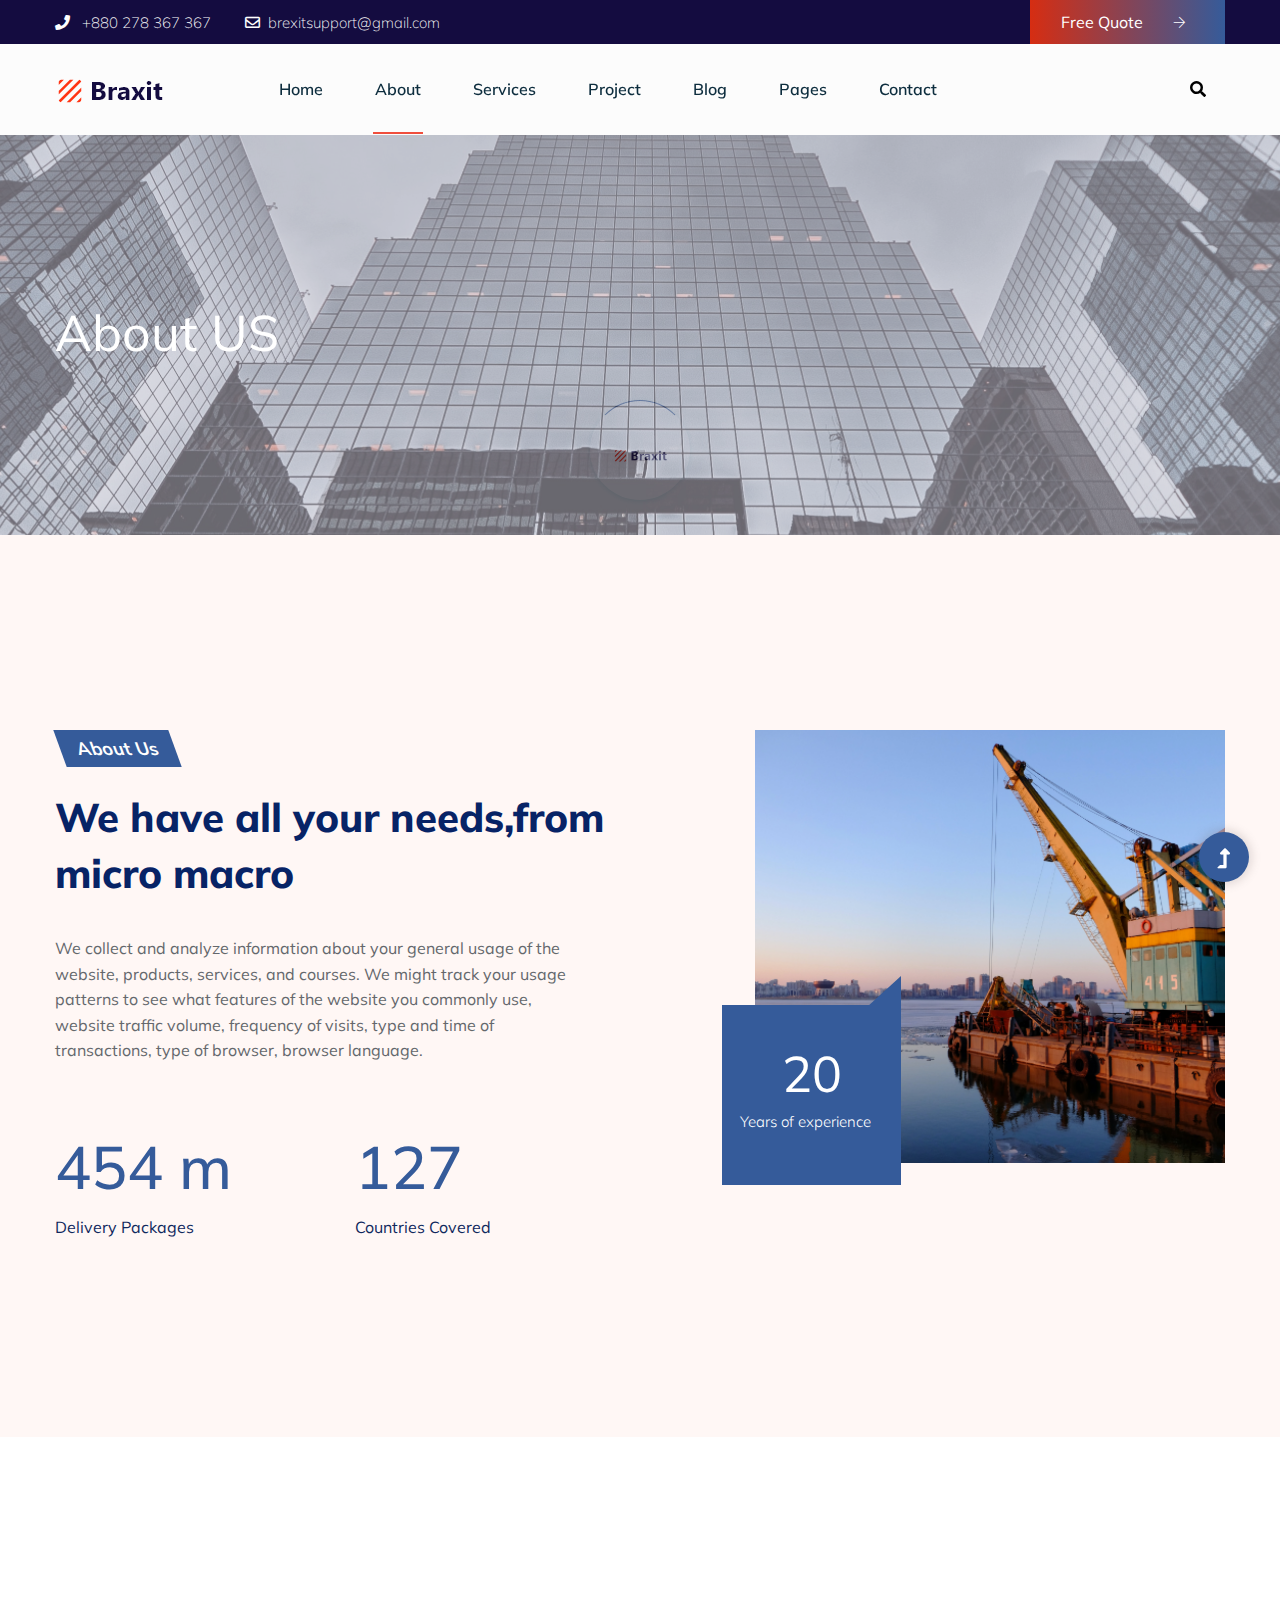
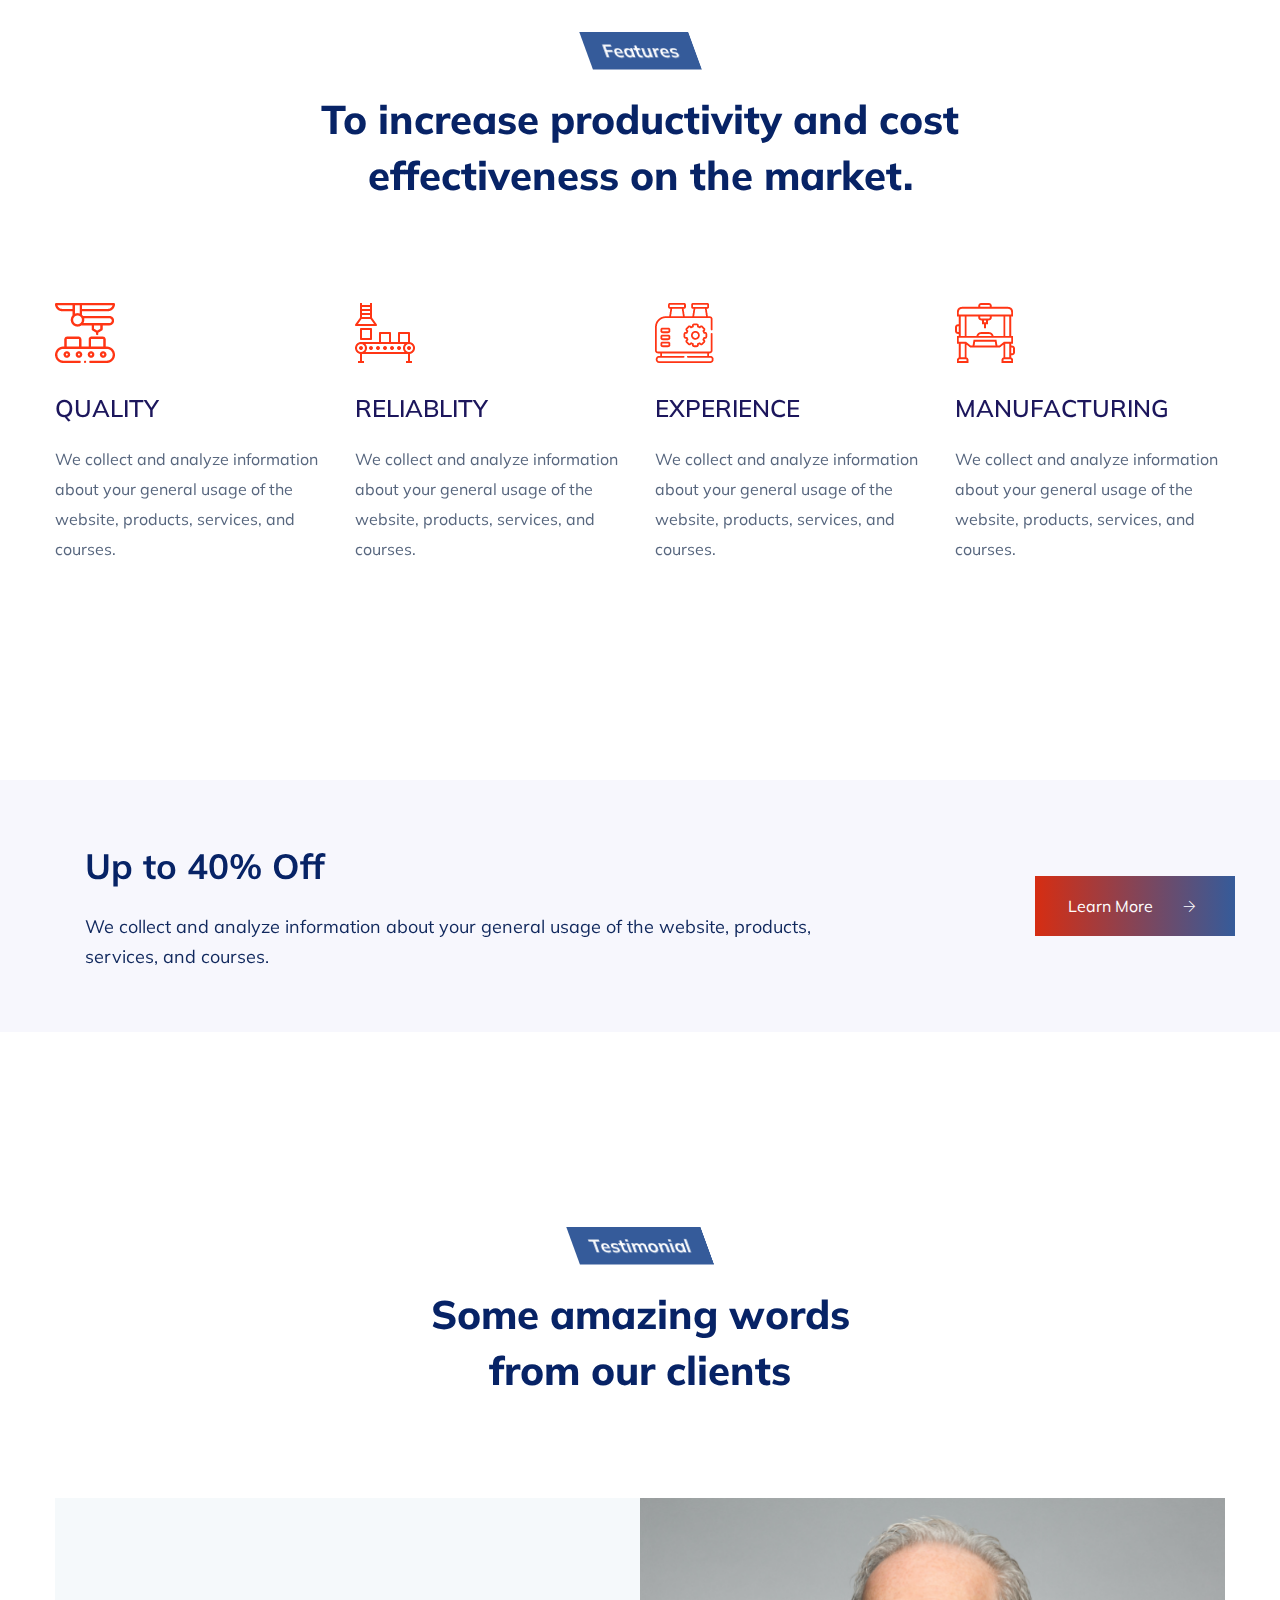
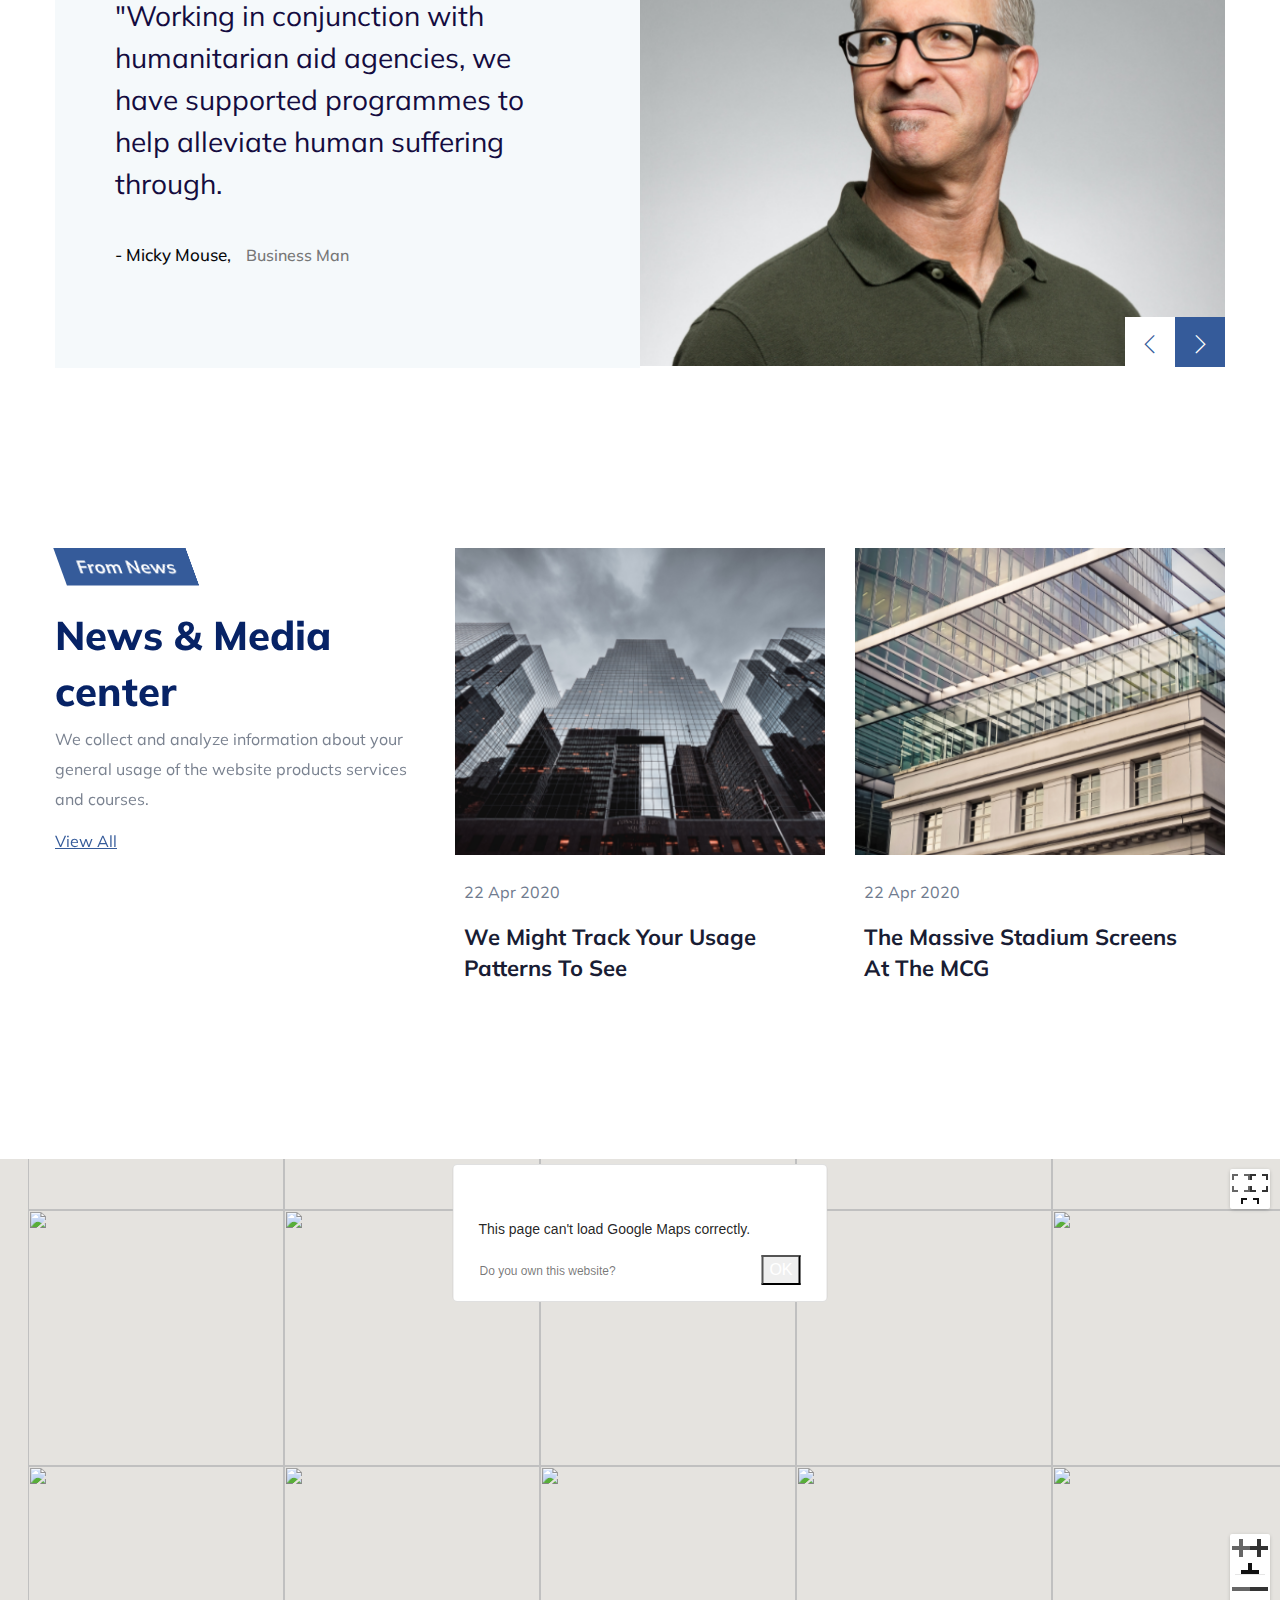
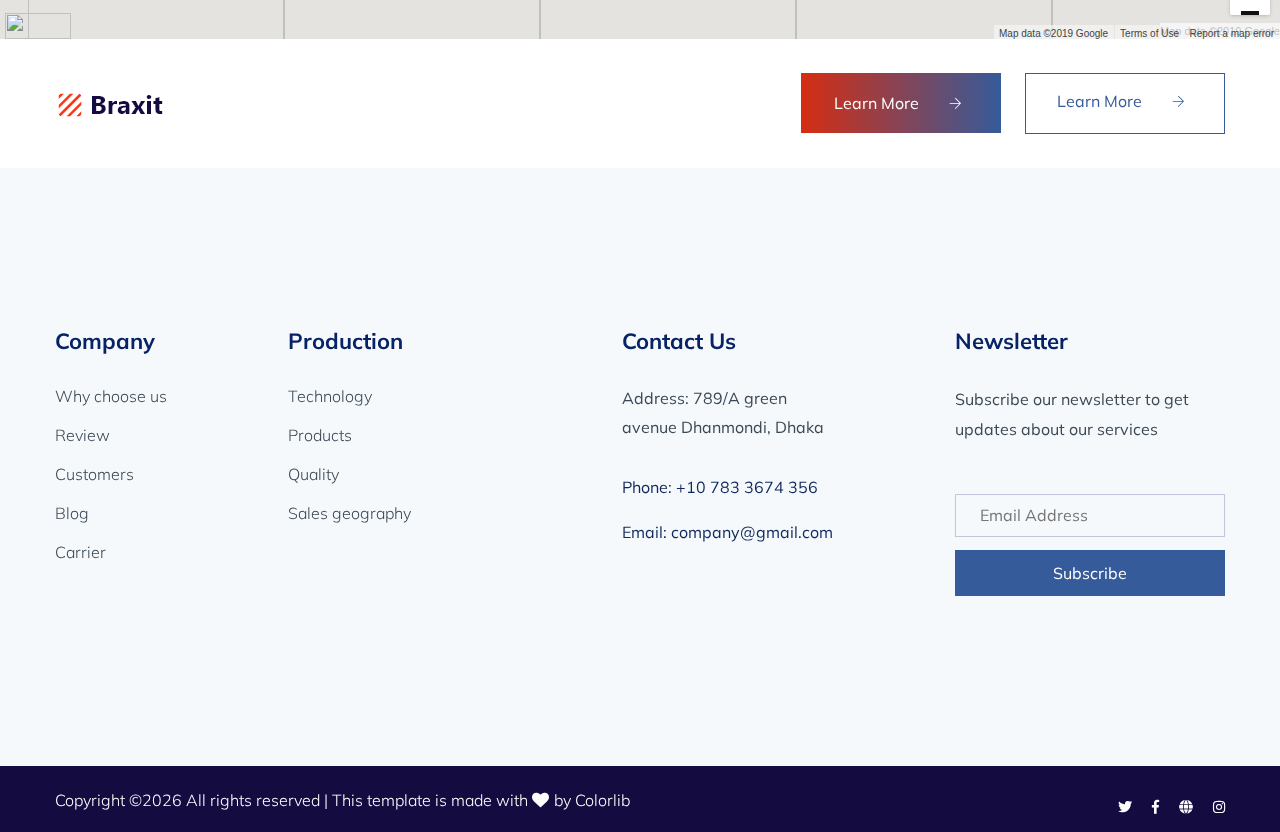
==== about.html @ 01787cfe "first commit" ====
<!doctype html>
<html class="no-js" lang="zxx">
<head>
    <meta charset="utf-8">
    <meta http-equiv="x-ua-compatible" content="ie=edge">
    <title>Industrial | Teamplate</title>
    <meta name="description" content="">
    <meta name="viewport" content="width=device-width, initial-scale=1">
    <link rel="manifest" href="site.webmanifest">
    <link rel="shortcut icon" type="image/x-icon" href="assets/img/favicon.ico">

	<!-- CSS here -->
	<link rel="stylesheet" href="assets/css/bootstrap.min.css">
	<link rel="stylesheet" href="assets/css/owl.carousel.min.css">
	<link rel="stylesheet" href="assets/css/slicknav.css">
    <link rel="stylesheet" href="assets/css/flaticon.css">
    <link rel="stylesheet" href="assets/css/progressbar_barfiller.css">
    <link rel="stylesheet" href="assets/css/gijgo.css">
    <link rel="stylesheet" href="assets/css/animate.min.css">
    <link rel="stylesheet" href="assets/css/animated-headline.css">
	<link rel="stylesheet" href="assets/css/magnific-popup.css">
	<link rel="stylesheet" href="assets/css/fontawesome-all.min.css">
	<link rel="stylesheet" href="assets/css/themify-icons.css">
	<link rel="stylesheet" href="assets/css/slick.css">
	<link rel="stylesheet" href="assets/css/nice-select.css">
	<link rel="stylesheet" href="assets/css/style.css">
</head>
<body>
    <!-- ? Preloader Start -->
    <div id="preloader-active">
        <div class="preloader d-flex align-items-center justify-content-center">
            <div class="preloader-inner position-relative">
                <div class="preloader-circle"></div>
                <div class="preloader-img pere-text">
                    <img src="assets/img/logo/loder.png" alt="">
                </div>
            </div>
        </div>
    </div>
    <!-- Preloader Start -->
    <header>
        <!-- Header Start -->
        <div class="header-area">
            <div class="main-header ">
                <div class="header-top d-none d-lg-block">
                    <div class="container">
                        <div class="col-xl-12">
                            <div class="row d-flex justify-content-between align-items-center">
                                <div class="header-info-left">
                                    <ul>     
                                        <li><i class="fas fa-phone"></i> +880 278 367 367</li>
                                        <li><i class="far fa-envelope"></i>brexitsupport@gmail.com</li>
                                    </ul>
                                </div>
                                <div class="header-info-right">
                                    <a href="#" class="btn">Free Quote <i class="ti-arrow-right"></i></a>
                                </div>
                            </div>
                        </div>
                    </div>
                </div>
                <div class="header-bottom  header-sticky">
                    <div class="container">
                        <div class="row align-items-center">
                            <!-- Logo -->
                            <div class="col-xl-2 col-lg-2">
                                <div class="logo">
                                    <a href="index.html"><img src="assets/img/logo/logo.png" alt=""></a>
                                </div>
                            </div>
                            <div class="col-xl-9 col-lg-8">
                                <div class="menu-wrapper  d-flex align-items-center">
                                    <!-- Main-menu -->
                                    <div class="main-menu d-none d-lg-block">
                                        <nav> 
                                            <ul id="navigation">                                                                                          
                                                <li><a href="index.html">Home</a></li>
                                                <li class="active"><a href="about.html">About</a></li>
                                                <li><a href="services.html">Services</a></li>
                                                <li><a href="project.html">Project</a></li>
                                                <li><a href="blog.html">Blog</a>
                                                    <ul class="submenu">
                                                        <li><a href="blog.html">Blog</a></li>
                                                        <li><a href="blog_details.html">Blog Details</a></li>
                                                        <li><a href="elements.html">Element</a></li>
                                                    </ul>
                                                </li>
                                                <li><a href="#">Pages</a>
                                                    <ul class="submenu">
                                                        <li><a href="project_details.html">Project Details</a></li>
                                                        <li><a href="services_details.html">Services Details</a></li>
                                                        <li><a href="elements.html">Element</a></li>
                                                    </ul>
                                                </li>
                                                <li><a href="contact.html">Contact</a></li>
                                            </ul>
                                        </nav>
                                    </div>
                                </div>
                            </div> 
                            <div class="col-xl-1 col-lg-2">
                                <!-- Search Box -->
                                <div class="search d-none d-lg-block">
                                    <ul>
                                        <li>
                                            <div class="nav-search search-switch">
                                                <span class="fas fa-search"></span>
                                            </div>
                                        </li>
                                    </ul>
                                </div>
                            </div>
                            <!-- Mobile Menu -->
                            <div class="col-12">
                                <div class="mobile_menu d-block d-lg-none"></div>
                            </div>
                        </div>
                    </div>
                </div>
            </div>
        </div>
        <!-- Header End -->
    </header>
    <main>
        <!--? Hero Start -->
        <div class="slider-area2 section-bg2" data-background="assets/img/hero/hero2.png">
            <div class="slider-height2 d-flex align-items-center">
                <div class="container">
                    <div class="row">
                        <div class="col-xl-12">
                            <div class="hero-cap hero-cap2">
                                <h2>About US</h2>
                            </div>
                        </div>
                    </div>
                </div>
            </div>
        </div>
        <!-- Hero End -->
        <!--? About 1 Start-->
        <section class="about-low-area section-padding30">
            <div class="container">
                <div class="row justify-content-between">
                    <div class="col-xl-6 col-lg-6 col-md-10">
                        <div class="about-caption mb-50">
                            <!-- Section Tittle -->
                            <div class="section-tittle mb-35">
                                <span class="element">About Us</span>
                                <h2>We have all your needs,from micro macro</h2>
                            </div>
                            <p>We collect and analyze information about your general usage of the website, products, services, and courses. We might track your usage patterns to see what features of the website you commonly use, website traffic volume, frequency of visits, type and time of transactions, type of browser, browser language.</p>
                        </div>
                        <div class="row">
                            <div class="col-xl-6 col-lg-6 col-md-6 col-sm-6">
                                <div class="experience">
                                    <span>454 m</span>
                                    <p>Delivery Packages</p>
                                </div>
                            </div>
                            <div class="col-xl-6 col-lg-6 col-md-6 col-sm-6">
                                <div class="experience">
                                    <span>127</span>
                                    <p>Countries Covered</p>
                                </div>
                            </div>
                        </div>
                    </div>
                    <div class="col-xl-5 col-lg-6 col-md-9 offset-md-1 offset-sm-1">
                        <div class="about-right-cap">
                            <div class="about-right-img">
                                <img src="assets/img/gallery/about1.png" alt="">
                            </div>
                            <div class="img-cap">
                                <span>20</span>
                                <p>Years of experience</p>
                            </div>
                        </div>
                    </div>
                </div>
            </div>
        </section>
        <!-- About  End-->
        <!--? Categories Area Start -->
        <div class="categories-area section-padding30">
            <div class="container">
                <div class="row justify-content-center">
                    <div class="col-xl-7 col-lg-8 col-md-10 col-sm-12">
                        <div class="section-tittle text-center mb-100">
                            <span class="element">Features</span>
                            <h2>To increase productivity and cost effectiveness on the market.</h2>
                        </div>
                    </div>
                </div>
                <div class="row">
                    <div class="col-lg-3 col-md-6 col-sm-6">
                        <div class="single-cat">
                            <div class="cat-icon">
                                <img src="assets/img/gallery/icon1.png" alt="">
                            </div>
                            <div class="cat-cap">
                                <h5><a href="services.html">Quality</a></h5>
                                <p>We collect and analyze information about your general usage of the website, products, services, and courses.</p>
                            </div>
                        </div>
                    </div>
                    <div class="col-lg-3 col-md-6 col-sm-6">
                        <div class="single-cat">
                            <div class="cat-icon">
                                <img src="assets/img/gallery/icon2.png" alt="">
                            </div>
                            <div class="cat-cap">
                                <h5><a href="services.html">Reliablity</a></h5>
                                <p>We collect and analyze information about your general usage of the website, products, services, and courses.</p>
                            </div>
                        </div>
                    </div>
                    <div class="col-lg-3 col-md-6 col-sm-6">
                        <div class="single-cat">
                            <div class="cat-icon">
                                <img src="assets/img/gallery/icon3.png" alt="">
                            </div>
                            <div class="cat-cap">
                                <h5><a href="services.html">Experience</a></h5>
                                <p>We collect and analyze information about your general usage of the website, products, services, and courses.</p>
                            </div>
                        </div>
                    </div>
                    <div class="col-lg-3 col-md-6 col-sm-6">
                        <div class="single-cat">
                            <div class="cat-icon">
                                <img src="assets/img/gallery/icon4.png" alt="">
                            </div>
                            <div class="cat-cap">
                                <h5><a href="services.html">Manufacturing</a></h5>
                                <p>We collect and analyze information about your general usage of the website, products, services, and courses.</p>
                            </div>
                        </div>
                    </div>
                </div>
            </div>
        </div>
        <!-- cat End -->
        <!-- Want To work -->
        <section class="wantToWork-area gray-bg ">
            <div class="container">
                <div class="wants-wrapper w-padding2">
                    <div class="row align-items-center justify-content-between">
                        <div class="col-xl-8 col-lg-9 col-md-8">
                            <div class="wantToWork-caption wantToWork-caption2">
                                <h2>Up to 40% Off</h2>
                                <p>We collect and analyze information about your general usage of the website, products, services, and courses.</p>
                            </div>
                        </div>
                        <div class="col-xl-2 col-lg-3 col-md-4">
                            <a href="#" class="btn w-btn wantToWork-btn">Learn More <i class="ti-arrow-right"></i></a>
                        </div>
                    </div>
                </div>
            </div>
        </section>
        <!-- Want To work End -->
        <!-- Contact form Start -->
        <div class="contact-form testimonial-area section-padding30">
            <div class="container">
                <!-- Section Tittle -->
                <div class="row justify-content-center">
                    <div class="col-xl-5 col-lg-6 col-md-8 col-sm-10">
                        <div class="section-tittle text-center mb-100">
                            <span class="element">Testimonial</span>
                            <h2>Some amazing words from our clients</h2>
                        </div>
                    </div>
                </div>
                <div class="row no-gutters">
                    <div class="col-lg-6 col-md-12">
                        <!-- Testimonial Start -->
                        <div class="h1-testimonial-active">
                            <!-- Single Testimonial -->
                            <div class="single-testimonial">
                                <div class="testimonial-caption">
                                    <p>"Working in conjunction with humanitarian aid agencies, we have supported programmes to help alleviate human suffering through.</p>
                                    <div class="rattiong-caption">
                                        <span>- Micky Mouse,<span>Business Man</span> </span>
                                    </div>
                                </div>
                            </div>
                            <!-- Single Testimonial -->
                            <div class="single-testimonial">
                                <div class="testimonial-caption">
                                    <p>"Working in conjunction with humanitarian aid agencies, we have supported programmes to help alleviate human suffering through.</p>
                                    <div class="rattiong-caption">
                                        <span>- Micky Mouse,<span>Business Man</span> </span>
                                    </div>
                                </div>
                            </div>
                        </div>
                    </div>
                    <div class="col-lg-6 col-md-12">
                        <!-- slider -->
                        <div class="single-man-slider">
                            <div class="man-slider-active">
                                <div class="single-mam-img">
                                    <img src="assets/img/gallery/man1.png" alt="">
                                </div>
                                <div class="single-mam-img">
                                    <img src="assets/img/gallery/man1.png" alt="">
                                </div>
                                <div class="single-mam-img">
                                    <img src="assets/img/gallery/man1.png" alt="">
                                </div>
                                <div class="single-mam-img">
                                    <img src="assets/img/gallery/man1.png" alt="">
                                </div>
                            </div>
                        </div>
                    </div>
                </div>
            </div>
        </div>
        <!-- Contact form End -->
        <!--? Blog Area Start -->
        <section class="home-blog-area pb-bottom">
            <div class="container">
                <div class="row">
                    <div class="col-lg-4 col-md-6">
                        <div class="section-tittle mb-100">
                            <span class="element">From News</span>
                            <h2>News & Media center</h2>
                            <p>We collect and analyze information about your general usage of the website products services and courses.</p>
                            <a href="#" class="all-btn">View All</a>
                        </div>
                    </div>
                    <div class="col-lg-4 col-md-6">
                        <div class="home-blog-single mb-30">
                            <div class="blog-img-cap">
                                <div class="blog-img">
                                    <img src="assets/img/gallery/home-blog1.png" alt="">
                                </div>
                                <div class="blog-cap">
                                    <p>22 Apr 2020</p>
                                    <h3><a href="blog_details.html">We might track your usage patterns to see</a></h3>
                                </div>
                            </div>
                        </div>
                    </div>
                    <div class="col-lg-4 col-md-6">
                        <div class="home-blog-single mb-30">
                            <div class="blog-img-cap">
                                <div class="blog-img">
                                    <img src="assets/img/gallery/home-blog2.png" alt="">
                                </div>
                                <div class="blog-cap">
                                    <p>22 Apr 2020</p>
                                    <h3><a href="blog_details.html">The massive stadium screens at the MCG</a></h3>
                                </div>
                            </div>
                        </div>
                    </div>
                </div>
            </div>
        </section>
        <!-- Blog Area End -->
        <!--?  Map Area start  -->
        <section class="Map-area">
            <div class="d-none d-sm-block">
                <div id="map" style="height: 480px; position: relative; overflow: hidden;"><div style="height: 100%; width: 100%; position: absolute; top: 0px; left: 0px; background-color: rgb(229, 227, 223);"><div class="gm-style" style="position: absolute; z-index: 0; left: 0px; top: 0px; height: 100%; width: 100%; padding: 0px; border-width: 0px; margin: 0px;"><div tabindex="0" style="position: absolute; z-index: 0; left: 0px; top: 0px; height: 100%; width: 100%; padding: 0px; border-width: 0px; margin: 0px; cursor: url(&quot;https://maps.gstatic.com/mapfiles/openhand_8_8.cur&quot;), default; touch-action: pan-x pan-y;"><div style="z-index: 1; position: absolute; left: 50%; top: 50%; width: 100%; transform: translate(0px, 0px);"><div style="position: absolute; left: 0px; top: 0px; z-index: 100; width: 100%;"><div style="position: absolute; left: 0px; top: 0px; z-index: 0;"><div style="position: absolute; z-index: 991; transform: matrix(1, 0, 0, 1, -100, -189);"><div style="position: absolute; left: 0px; top: 0px; width: 256px; height: 256px;"><div style="width: 256px; height: 256px;"></div></div><div style="position: absolute; left: -256px; top: 0px; width: 256px; height: 256px;"><div style="width: 256px; height: 256px;"></div></div><div style="position: absolute; left: -256px; top: -256px; width: 256px; height: 256px;"><div style="width: 256px; height: 256px;"></div></div><div style="position: absolute; left: 0px; top: -256px; width: 256px; height: 256px;"><div style="width: 256px; height: 256px;"></div></div><div style="position: absolute; left: 256px; top: -256px; width: 256px; height: 256px;"><div style="width: 256px; height: 256px;"></div></div><div style="position: absolute; left: 256px; top: 0px; width: 256px; height: 256px;"><div style="width: 256px; height: 256px;"></div></div><div style="position: absolute; left: 256px; top: 256px; width: 256px; height: 256px;"><div style="width: 256px; height: 256px;"></div></div><div style="position: absolute; left: 0px; top: 256px; width: 256px; height: 256px;"><div style="width: 256px; height: 256px;"></div></div><div style="position: absolute; left: -256px; top: 256px; width: 256px; height: 256px;"><div style="width: 256px; height: 256px;"></div></div><div style="position: absolute; left: -512px; top: 256px; width: 256px; height: 256px;"><div style="width: 256px; height: 256px;"></div></div><div style="position: absolute; left: -512px; top: 0px; width: 256px; height: 256px;"><div style="width: 256px; height: 256px;"></div></div><div style="position: absolute; left: -512px; top: -256px; width: 256px; height: 256px;"><div style="width: 256px; height: 256px;"></div></div><div style="position: absolute; left: 512px; top: -256px; width: 256px; height: 256px;"><div style="width: 256px; height: 256px;"></div></div><div style="position: absolute; left: 512px; top: 0px; width: 256px; height: 256px;"><div style="width: 256px; height: 256px;"></div></div><div style="position: absolute; left: 512px; top: 256px; width: 256px; height: 256px;"><div style="width: 256px; height: 256px;"></div></div></div></div></div><div style="position: absolute; left: 0px; top: 0px; z-index: 101; width: 100%;"></div><div style="position: absolute; left: 0px; top: 0px; z-index: 102; width: 100%;"></div><div style="position: absolute; left: 0px; top: 0px; z-index: 103; width: 100%;"><div style="position: absolute; left: 0px; top: 0px; z-index: -1;"><div style="position: absolute; z-index: 991; transform: matrix(1, 0, 0, 1, -100, -189);"><div style="width: 256px; height: 256px; overflow: hidden; position: absolute; left: 0px; top: 0px;"></div><div style="width: 256px; height: 256px; overflow: hidden; position: absolute; left: -256px; top: 0px;"></div><div style="width: 256px; height: 256px; overflow: hidden; position: absolute; left: -256px; top: -256px;"></div><div style="width: 256px; height: 256px; overflow: hidden; position: absolute; left: 0px; top: -256px;"></div><div style="width: 256px; height: 256px; overflow: hidden; position: absolute; left: 256px; top: -256px;"></div><div style="width: 256px; height: 256px; overflow: hidden; position: absolute; left: 256px; top: 0px;"></div><div style="width: 256px; height: 256px; overflow: hidden; position: absolute; left: 256px; top: 256px;"></div><div style="width: 256px; height: 256px; overflow: hidden; position: absolute; left: 0px; top: 256px;"></div><div style="width: 256px; height: 256px; overflow: hidden; position: absolute; left: -256px; top: 256px;"></div><div style="width: 256px; height: 256px; overflow: hidden; position: absolute; left: -512px; top: 256px;"></div><div style="width: 256px; height: 256px; overflow: hidden; position: absolute; left: -512px; top: 0px;"></div><div style="width: 256px; height: 256px; overflow: hidden; position: absolute; left: -512px; top: -256px;"></div><div style="width: 256px; height: 256px; overflow: hidden; position: absolute; left: 512px; top: -256px;"></div><div style="width: 256px; height: 256px; overflow: hidden; position: absolute; left: 512px; top: 0px;"></div><div style="width: 256px; height: 256px; overflow: hidden; position: absolute; left: 512px; top: 256px;"></div></div></div></div><div style="position: absolute; left: 0px; top: 0px; z-index: 0;"><div style="position: absolute; z-index: 991; transform: matrix(1, 0, 0, 1, -100, -189);"><div style="position: absolute; left: 0px; top: 0px; width: 256px; height: 256px; transition: opacity 200ms linear 0s;"><img draggable="false" alt="" role="presentation" src="https://maps.googleapis.com/maps/vt?pb=!1m5!1m4!1i9!2i470!3i302!4i256!2m3!1e0!2sm!3i476185792!2m3!1e2!6m1!3e5!3m14!2sen-US!3sUS!5e18!12m1!1e68!12m3!1e37!2m1!1ssmartmaps!12m4!1e26!2m2!1sstyles!2zcC5zOi02MHxwLmw6LTYw!4e0&amp;key=AIzaSyDpfS1oRGreGSBU5HHjMmQ3o5NLw7VdJ6I&amp;token=70038" style="width: 256px; height: 256px; user-select: none; border: 0px; padding: 0px; margin: 0px; max-width: none;"></div><div style="position: absolute; left: 256px; top: 0px; width: 256px; height: 256px; transition: opacity 200ms linear 0s;"><img draggable="false" alt="" role="presentation" src="https://maps.googleapis.com/maps/vt?pb=!1m5!1m4!1i9!2i471!3i302!4i256!2m3!1e0!2sm!3i476185840!2m3!1e2!6m1!3e5!3m14!2sen-US!3sUS!5e18!12m1!1e68!12m3!1e37!2m1!1ssmartmaps!12m4!1e26!2m2!1sstyles!2zcC5zOi02MHxwLmw6LTYw!4e0&amp;key=AIzaSyDpfS1oRGreGSBU5HHjMmQ3o5NLw7VdJ6I&amp;token=84496" style="width: 256px; height: 256px; user-select: none; border: 0px; padding: 0px; margin: 0px; max-width: none;"></div><div style="position: absolute; left: 256px; top: 256px; width: 256px; height: 256px; transition: opacity 200ms linear 0s;"><img draggable="false" alt="" role="presentation" src="https://maps.googleapis.com/maps/vt?pb=!1m5!1m4!1i9!2i471!3i303!4i256!2m3!1e0!2sm!3i476185840!2m3!1e2!6m1!3e5!3m14!2sen-US!3sUS!5e18!12m1!1e68!12m3!1e37!2m1!1ssmartmaps!12m4!1e26!2m2!1sstyles!2zcC5zOi02MHxwLmw6LTYw!4e0&amp;key=AIzaSyDpfS1oRGreGSBU5HHjMmQ3o5NLw7VdJ6I&amp;token=107953" style="width: 256px; height: 256px; user-select: none; border: 0px; padding: 0px; margin: 0px; max-width: none;"></div><div style="position: absolute; left: 0px; top: 256px; width: 256px; height: 256px; transition: opacity 200ms linear 0s;"><img draggable="false" alt="" role="presentation" src="https://maps.googleapis.com/maps/vt?pb=!1m5!1m4!1i9!2i470!3i303!4i256!2m3!1e0!2sm!3i476185792!2m3!1e2!6m1!3e5!3m14!2sen-US!3sUS!5e18!12m1!1e68!12m3!1e37!2m1!1ssmartmaps!12m4!1e26!2m2!1sstyles!2zcC5zOi02MHxwLmw6LTYw!4e0&amp;key=AIzaSyDpfS1oRGreGSBU5HHjMmQ3o5NLw7VdJ6I&amp;token=93495" style="width: 256px; height: 256px; user-select: none; border: 0px; padding: 0px; margin: 0px; max-width: none;"></div><div style="position: absolute; left: -256px; top: 256px; width: 256px; height: 256px; transition: opacity 200ms linear 0s;"><img draggable="false" alt="" role="presentation" src="https://maps.googleapis.com/maps/vt?pb=!1m5!1m4!1i9!2i469!3i303!4i256!2m3!1e0!2sm!3i476185792!2m3!1e2!6m1!3e5!3m14!2sen-US!3sUS!5e18!12m1!1e68!12m3!1e37!2m1!1ssmartmaps!12m4!1e26!2m2!1sstyles!2zcC5zOi02MHxwLmw6LTYw!4e0&amp;key=AIzaSyDpfS1oRGreGSBU5HHjMmQ3o5NLw7VdJ6I&amp;token=85128" style="width: 256px; height: 256px; user-select: none; border: 0px; padding: 0px; margin: 0px; max-width: none;"></div><div style="position: absolute; left: -512px; top: 256px; width: 256px; height: 256px; transition: opacity 200ms linear 0s;"><img draggable="false" alt="" role="presentation" src="https://maps.googleapis.com/maps/vt?pb=!1m5!1m4!1i9!2i468!3i303!4i256!2m3!1e0!2sm!3i476185504!2m3!1e2!6m1!3e5!3m14!2sen-US!3sUS!5e18!12m1!1e68!12m3!1e37!2m1!1ssmartmaps!12m4!1e26!2m2!1sstyles!2zcC5zOi02MHxwLmw6LTYw!4e0&amp;key=AIzaSyDpfS1oRGreGSBU5HHjMmQ3o5NLw7VdJ6I&amp;token=46831" style="width: 256px; height: 256px; user-select: none; border: 0px; padding: 0px; margin: 0px; max-width: none;"></div><div style="position: absolute; left: -512px; top: 0px; width: 256px; height: 256px; transition: opacity 200ms linear 0s;"><img draggable="false" alt="" role="presentation" src="https://maps.googleapis.com/maps/vt?pb=!1m5!1m4!1i9!2i468!3i302!4i256!2m3!1e0!2sm!3i476184952!2m3!1e2!6m1!3e5!3m14!2sen-US!3sUS!5e18!12m1!1e68!12m3!1e37!2m1!1ssmartmaps!12m4!1e26!2m2!1sstyles!2zcC5zOi02MHxwLmw6LTYw!4e0&amp;key=AIzaSyDpfS1oRGreGSBU5HHjMmQ3o5NLw7VdJ6I&amp;token=10814" style="width: 256px; height: 256px; user-select: none; border: 0px; padding: 0px; margin: 0px; max-width: none;"></div><div style="position: absolute; left: -512px; top: -256px; width: 256px; height: 256px; transition: opacity 200ms linear 0s;"><img draggable="false" alt="" role="presentation" src="https://maps.googleapis.com/maps/vt?pb=!1m5!1m4!1i9!2i468!3i301!4i256!2m3!1e0!2sm!3i476184952!2m3!1e2!6m1!3e5!3m14!2sen-US!3sUS!5e18!12m1!1e68!12m3!1e37!2m1!1ssmartmaps!12m4!1e26!2m2!1sstyles!2zcC5zOi02MHxwLmw6LTYw!4e0&amp;key=AIzaSyDpfS1oRGreGSBU5HHjMmQ3o5NLw7VdJ6I&amp;token=118428" style="width: 256px; height: 256px; user-select: none; border: 0px; padding: 0px; margin: 0px; max-width: none;"></div><div style="position: absolute; left: 512px; top: -256px; width: 256px; height: 256px; transition: opacity 200ms linear 0s;"><img draggable="false" alt="" role="presentation" src="https://maps.googleapis.com/maps/vt?pb=!1m5!1m4!1i9!2i472!3i301!4i256!2m3!1e0!2sm!3i476185636!2m3!1e2!6m1!3e5!3m14!2sen-US!3sUS!5e18!12m1!1e68!12m3!1e37!2m1!1ssmartmaps!12m4!1e26!2m2!1sstyles!2zcC5zOi02MHxwLmw6LTYw!4e0&amp;key=AIzaSyDpfS1oRGreGSBU5HHjMmQ3o5NLw7VdJ6I&amp;token=43995" style="width: 256px; height: 256px; user-select: none; border: 0px; padding: 0px; margin: 0px; max-width: none;"></div><div style="position: absolute; left: 512px; top: 0px; width: 256px; height: 256px; transition: opacity 200ms linear 0s;"><img draggable="false" alt="" role="presentation" src="https://maps.googleapis.com/maps/vt?pb=!1m5!1m4!1i9!2i472!3i302!4i256!2m3!1e0!2sm!3i476185840!2m3!1e2!6m1!3e5!3m14!2sen-US!3sUS!5e18!12m1!1e68!12m3!1e37!2m1!1ssmartmaps!12m4!1e26!2m2!1sstyles!2zcC5zOi02MHxwLmw6LTYw!4e0&amp;key=AIzaSyDpfS1oRGreGSBU5HHjMmQ3o5NLw7VdJ6I&amp;token=905" style="width: 256px; height: 256px; user-select: none; border: 0px; padding: 0px; margin: 0px; max-width: none;"></div><div style="position: absolute; left: 512px; top: 256px; width: 256px; height: 256px; transition: opacity 200ms linear 0s;"><img draggable="false" alt="" role="presentation" src="https://maps.googleapis.com/maps/vt?pb=!1m5!1m4!1i9!2i472!3i303!4i256!2m3!1e0!2sm!3i476185840!2m3!1e2!6m1!3e5!3m14!2sen-US!3sUS!5e18!12m1!1e68!12m3!1e37!2m1!1ssmartmaps!12m4!1e26!2m2!1sstyles!2zcC5zOi02MHxwLmw6LTYw!4e0&amp;key=AIzaSyDpfS1oRGreGSBU5HHjMmQ3o5NLw7VdJ6I&amp;token=24362" style="width: 256px; height: 256px; user-select: none; border: 0px; padding: 0px; margin: 0px; max-width: none;"></div><div style="position: absolute; left: -256px; top: 0px; width: 256px; height: 256px; transition: opacity 200ms linear 0s;"><img draggable="false" alt="" role="presentation" src="https://maps.googleapis.com/maps/vt?pb=!1m5!1m4!1i9!2i469!3i302!4i256!2m3!1e0!2sm!3i476185792!2m3!1e2!6m1!3e5!3m14!2sen-US!3sUS!5e18!12m1!1e68!12m3!1e37!2m1!1ssmartmaps!12m4!1e26!2m2!1sstyles!2zcC5zOi02MHxwLmw6LTYw!4e0&amp;key=AIzaSyDpfS1oRGreGSBU5HHjMmQ3o5NLw7VdJ6I&amp;token=61671" style="width: 256px; height: 256px; user-select: none; border: 0px; padding: 0px; margin: 0px; max-width: none;"></div><div style="position: absolute; left: -256px; top: -256px; width: 256px; height: 256px; transition: opacity 200ms linear 0s;"><img draggable="false" alt="" role="presentation" src="https://maps.googleapis.com/maps/vt?pb=!1m5!1m4!1i9!2i469!3i301!4i256!2m3!1e0!2sm!3i476185792!2m3!1e2!6m1!3e5!3m14!2sen-US!3sUS!5e18!12m1!1e68!12m3!1e37!2m1!1ssmartmaps!12m4!1e26!2m2!1sstyles!2zcC5zOi02MHxwLmw6LTYw!4e0&amp;key=AIzaSyDpfS1oRGreGSBU5HHjMmQ3o5NLw7VdJ6I&amp;token=38214" style="width: 256px; height: 256px; user-select: none; border: 0px; padding: 0px; margin: 0px; max-width: none;"></div><div style="position: absolute; left: 0px; top: -256px; width: 256px; height: 256px; transition: opacity 200ms linear 0s;"><img draggable="false" alt="" role="presentation" src="https://maps.googleapis.com/maps/vt?pb=!1m5!1m4!1i9!2i470!3i301!4i256!2m3!1e0!2sm!3i476185792!2m3!1e2!6m1!3e5!3m14!2sen-US!3sUS!5e18!12m1!1e68!12m3!1e37!2m1!1ssmartmaps!12m4!1e26!2m2!1sstyles!2zcC5zOi02MHxwLmw6LTYw!4e0&amp;key=AIzaSyDpfS1oRGreGSBU5HHjMmQ3o5NLw7VdJ6I&amp;token=46581" style="width: 256px; height: 256px; user-select: none; border: 0px; padding: 0px; margin: 0px; max-width: none;"></div><div style="position: absolute; left: 256px; top: -256px; width: 256px; height: 256px; transition: opacity 200ms linear 0s;"><img draggable="false" alt="" role="presentation" src="https://maps.googleapis.com/maps/vt?pb=!1m5!1m4!1i9!2i471!3i301!4i256!2m3!1e0!2sm!3i476185792!2m3!1e2!6m1!3e5!3m14!2sen-US!3sUS!5e18!12m1!1e68!12m3!1e37!2m1!1ssmartmaps!12m4!1e26!2m2!1sstyles!2zcC5zOi02MHxwLmw6LTYw!4e0&amp;key=AIzaSyDpfS1oRGreGSBU5HHjMmQ3o5NLw7VdJ6I&amp;token=94061" style="width: 256px; height: 256px; user-select: none; border: 0px; padding: 0px; margin: 0px; max-width: none;"></div></div></div></div><div class="gm-style-pbc" style="z-index: 2; position: absolute; height: 100%; width: 100%; padding: 0px; border-width: 0px; margin: 0px; left: 0px; top: 0px; opacity: 0;"><p class="gm-style-pbt"></p></div><div style="z-index: 3; position: absolute; height: 100%; width: 100%; padding: 0px; border-width: 0px; margin: 0px; left: 0px; top: 0px; touch-action: pan-x pan-y;"><div style="z-index: 4; position: absolute; left: 50%; top: 50%; width: 100%; transform: translate(0px, 0px);"><div style="position: absolute; left: 0px; top: 0px; z-index: 104; width: 100%;"></div><div style="position: absolute; left: 0px; top: 0px; z-index: 105; width: 100%;"></div><div style="position: absolute; left: 0px; top: 0px; z-index: 106; width: 100%;"></div><div style="position: absolute; left: 0px; top: 0px; z-index: 107; width: 100%;"></div></div></div></div><iframe aria-hidden="true" frameborder="0" style="z-index: -1; position: absolute; width: 100%; height: 100%; top: 0px; left: 0px; border: none;" src="about:blank"></iframe><div style="margin-left: 5px; margin-right: 5px; z-index: 1000000; position: absolute; left: 0px; bottom: 0px;"><a target="_blank" rel="noopener" href="https://maps.google.com/maps?ll=-31.197,150.744&amp;z=9&amp;t=m&amp;hl=en-US&amp;gl=US&amp;mapclient=apiv3" title="Open this area in Google Maps (opens a new window)" style="position: static; overflow: visible; float: none; display: inline;"><div style="width: 66px; height: 26px; cursor: pointer;"><img alt="" src="https://maps.gstatic.com/mapfiles/api-3/images/google_white5.png" draggable="false" style="position: absolute; left: 0px; top: 0px; width: 66px; height: 26px; user-select: none; border: 0px; padding: 0px; margin: 0px;"></div></a></div><div style="background-color: white; padding: 15px 21px; border: 1px solid rgb(171, 171, 171); font-family: Roboto, Arial, sans-serif; color: rgb(34, 34, 34); box-sizing: border-box; box-shadow: rgba(0, 0, 0, 0.2) 0px 4px 16px; z-index: 10000002; display: none; width: 300px; height: 180px; position: absolute; left: 315px; top: 150px;"><div style="padding: 0px 0px 10px; font-size: 16px; box-sizing: border-box;">Map Data</div><div style="font-size: 13px;">Map data ©2019 Google</div><button draggable="false" title="Close" aria-label="Close" type="button" class="gm-ui-hover-effect" style="background: none; display: block; border: 0px; margin: 0px; padding: 0px; position: absolute; cursor: pointer; user-select: none; top: 0px; right: 0px; width: 37px; height: 37px;"><img src="data:image/svg+xml,%3Csvg%20xmlns%3D%22http%3A%2F%2Fwww.w3.org%2F2000%2Fsvg%22%20width%3D%2224px%22%20height%3D%2224px%22%20viewBox%3D%220%200%2024%2024%22%20fill%3D%22%23000000%22%3E%0A%20%20%20%20%3Cpath%20d%3D%22M19%206.41L17.59%205%2012%2010.59%206.41%205%205%206.41%2010.59%2012%205%2017.59%206.41%2019%2012%2013.41%2017.59%2019%2019%2017.59%2013.41%2012z%22%2F%3E%0A%20%20%20%20%3Cpath%20d%3D%22M0%200h24v24H0z%22%20fill%3D%22none%22%2F%3E%0A%3C%2Fsvg%3E%0A" style="pointer-events: none; display: block; width: 13px; height: 13px; margin: 12px;"></button></div><div class="gmnoprint" style="z-index: 1000001; position: absolute; right: 166px; bottom: 0px; width: 121px;"><div draggable="false" class="gm-style-cc" style="user-select: none; height: 14px; line-height: 14px;"><div style="opacity: 0.7; width: 100%; height: 100%; position: absolute;"><div style="width: 1px;"></div><div style="background-color: rgb(245, 245, 245); width: auto; height: 100%; margin-left: 1px;"></div></div><div style="position: relative; padding-right: 6px; padding-left: 6px; box-sizing: border-box; font-family: Roboto, Arial, sans-serif; font-size: 10px; color: rgb(68, 68, 68); white-space: nowrap; direction: ltr; text-align: right; vertical-align: middle; display: inline-block;"><a style="text-decoration: none; cursor: pointer; display: none;">Map Data</a><span>Map data ©2019 Google</span></div></div></div><div class="gmnoscreen" style="position: absolute; right: 0px; bottom: 0px;"><div style="font-family: Roboto, Arial, sans-serif; font-size: 11px; color: rgb(68, 68, 68); direction: ltr; text-align: right; background-color: rgb(245, 245, 245);">Map data ©2019 Google</div></div><div class="gmnoprint gm-style-cc" draggable="false" style="z-index: 1000001; user-select: none; height: 14px; line-height: 14px; position: absolute; right: 95px; bottom: 0px;"><div style="opacity: 0.7; width: 100%; height: 100%; position: absolute;"><div style="width: 1px;"></div><div style="background-color: rgb(245, 245, 245); width: auto; height: 100%; margin-left: 1px;"></div></div><div style="position: relative; padding-right: 6px; padding-left: 6px; box-sizing: border-box; font-family: Roboto, Arial, sans-serif; font-size: 10px; color: rgb(68, 68, 68); white-space: nowrap; direction: ltr; text-align: right; vertical-align: middle; display: inline-block;"><a href="https://www.google.com/intl/en-US_US/help/terms_maps.html" target="_blank" rel="noopener" style="text-decoration: none; cursor: pointer; color: rgb(68, 68, 68);">Terms of Use</a></div></div><button draggable="false" title="Toggle fullscreen view" aria-label="Toggle fullscreen view" type="button" class="gm-control-active gm-fullscreen-control" style="background: none rgb(255, 255, 255); border: 0px; margin: 10px; padding: 0px; position: absolute; cursor: pointer; user-select: none; border-radius: 2px; height: 40px; width: 40px; box-shadow: rgba(0, 0, 0, 0.3) 0px 1px 4px -1px; overflow: hidden; top: 0px; right: 0px;"><img src="data:image/svg+xml,%3Csvg%20xmlns%3D%22http%3A%2F%2Fwww.w3.org%2F2000%2Fsvg%22%20width%3D%2218%22%20height%3D%2218%22%20viewBox%3D%220%20018%2018%22%3E%0A%20%20%3Cpath%20fill%3D%22%23666%22%20d%3D%22M0%2C0v2v4h2V2h4V0H2H0z%20M16%2C0h-4v2h4v4h2V2V0H16z%20M16%2C16h-4v2h4h2v-2v-4h-2V16z%20M2%2C12H0v4v2h2h4v-2H2V12z%22%2F%3E%0A%3C%2Fsvg%3E%0A" style="height: 18px; width: 18px;"><img src="data:image/svg+xml,%3Csvg%20xmlns%3D%22http%3A%2F%2Fwww.w3.org%2F2000%2Fsvg%22%20width%3D%2218%22%20height%3D%2218%22%20viewBox%3D%220%200%2018%2018%22%3E%0A%20%20%3Cpath%20fill%3D%22%23333%22%20d%3D%22M0%2C0v2v4h2V2h4V0H2H0z%20M16%2C0h-4v2h4v4h2V2V0H16z%20M16%2C16h-4v2h4h2v-2v-4h-2V16z%20M2%2C12H0v4v2h2h4v-2H2V12z%22%2F%3E%0A%3C%2Fsvg%3E%0A" style="height: 18px; width: 18px;"><img src="data:image/svg+xml,%3Csvg%20xmlns%3D%22http%3A%2F%2Fwww.w3.org%2F2000%2Fsvg%22%20width%3D%2218%22%20height%3D%2218%22%20viewBox%3D%220%200%2018%2018%22%3E%0A%20%20%3Cpath%20fill%3D%22%23111%22%20d%3D%22M0%2C0v2v4h2V2h4V0H2H0z%20M16%2C0h-4v2h4v4h2V2V0H16z%20M16%2C16h-4v2h4h2v-2v-4h-2V16z%20M2%2C12H0v4v2h2h4v-2H2V12z%22%2F%3E%0A%3C%2Fsvg%3E%0A" style="height: 18px; width: 18px;"></button><div draggable="false" class="gm-style-cc" style="user-select: none; height: 14px; line-height: 14px; position: absolute; right: 0px; bottom: 0px;"><div style="opacity: 0.7; width: 100%; height: 100%; position: absolute;"><div style="width: 1px;"></div><div style="background-color: rgb(245, 245, 245); width: auto; height: 100%; margin-left: 1px;"></div></div><div style="position: relative; padding-right: 6px; padding-left: 6px; box-sizing: border-box; font-family: Roboto, Arial, sans-serif; font-size: 10px; color: rgb(68, 68, 68); white-space: nowrap; direction: ltr; text-align: right; vertical-align: middle; display: inline-block;"><a target="_blank" rel="noopener" title="Report errors in the road map or imagery to Google" href="https://www.google.com/maps/@-31.197,150.744,9z/data=!10m1!1e1!12b1?source=apiv3&amp;rapsrc=apiv3" style="font-family: Roboto, Arial, sans-serif; font-size: 10px; color: rgb(68, 68, 68); text-decoration: none; position: relative;">Report a map error</a></div></div><div class="gmnoprint gm-bundled-control gm-bundled-control-on-bottom" draggable="false" controlwidth="40" controlheight="81" style="margin: 10px; user-select: none; position: absolute; bottom: 95px; right: 40px;"><div class="gmnoprint" controlwidth="40" controlheight="81" style="position: absolute; left: 0px; top: 0px;"><div draggable="false" style="user-select: none; box-shadow: rgba(0, 0, 0, 0.3) 0px 1px 4px -1px; border-radius: 2px; cursor: pointer; background-color: rgb(255, 255, 255); width: 40px; height: 81px;"><button draggable="false" title="Zoom in" aria-label="Zoom in" type="button" class="gm-control-active" style="background: none; display: block; border: 0px; margin: 0px; padding: 0px; position: relative; cursor: pointer; user-select: none; overflow: hidden; width: 40px; height: 40px; top: 0px; left: 0px;"><img src="data:image/svg+xml,%3Csvg%20xmlns%3D%22http%3A%2F%2Fwww.w3.org%2F2000%2Fsvg%22%20width%3D%2218%22%20height%3D%2218%22%20viewBox%3D%220%200%2018%2018%22%3E%0A%20%20%3Cpolygon%20fill%3D%22%23666%22%20points%3D%2218%2C7%2011%2C7%2011%2C0%207%2C0%207%2C7%200%2C7%200%2C11%207%2C11%207%2C18%2011%2C18%2011%2C11%2018%2C11%22%2F%3E%0A%3C%2Fsvg%3E%0A" style="height: 18px; width: 18px;"><img src="data:image/svg+xml,%3Csvg%20xmlns%3D%22http%3A%2F%2Fwww.w3.org%2F2000%2Fsvg%22%20width%3D%2218%22%20height%3D%2218%22%20viewBox%3D%220%200%2018%2018%22%3E%0A%20%20%3Cpolygon%20fill%3D%22%23333%22%20points%3D%2218%2C7%2011%2C7%2011%2C0%207%2C0%207%2C7%200%2C7%200%2C11%207%2C11%207%2C18%2011%2C18%2011%2C11%2018%2C11%22%2F%3E%0A%3C%2Fsvg%3E%0A" style="height: 18px; width: 18px;"><img src="data:image/svg+xml,%3Csvg%20xmlns%3D%22http%3A%2F%2Fwww.w3.org%2F2000%2Fsvg%22%20width%3D%2218%22%20height%3D%2218%22%20viewBox%3D%220%200%2018%2018%22%3E%0A%20%20%3Cpolygon%20fill%3D%22%23111%22%20points%3D%2218%2C7%2011%2C7%2011%2C0%207%2C0%207%2C7%200%2C7%200%2C11%207%2C11%207%2C18%2011%2C18%2011%2C11%2018%2C11%22%2F%3E%0A%3C%2Fsvg%3E%0A" style="height: 18px; width: 18px;"></button><div style="position: relative; overflow: hidden; width: 30px; height: 1px; margin: 0px 5px; background-color: rgb(230, 230, 230); top: 0px;"></div><button draggable="false" title="Zoom out" aria-label="Zoom out" type="button" class="gm-control-active" style="background: none; display: block; border: 0px; margin: 0px; padding: 0px; position: relative; cursor: pointer; user-select: none; overflow: hidden; width: 40px; height: 40px; top: 0px; left: 0px;"><img src="data:image/svg+xml,%3Csvg%20xmlns%3D%22http%3A%2F%2Fwww.w3.org%2F2000%2Fsvg%22%20width%3D%2218%22%20height%3D%2218%22%20viewBox%3D%220%200%2018%2018%22%3E%0A%20%20%3Cpath%20fill%3D%22%23666%22%20d%3D%22M0%2C7h18v4H0V7z%22%2F%3E%0A%3C%2Fsvg%3E%0A" style="height: 18px; width: 18px;"><img src="data:image/svg+xml,%3Csvg%20xmlns%3D%22http%3A%2F%2Fwww.w3.org%2F2000%2Fsvg%22%20width%3D%2218%22%20height%3D%2218%22%20viewBox%3D%220%200%2018%2018%22%3E%0A%20%20%3Cpath%20fill%3D%22%23333%22%20d%3D%22M0%2C7h18v4H0V7z%22%2F%3E%0A%3C%2Fsvg%3E%0A" style="height: 18px; width: 18px;"><img src="data:image/svg+xml,%3Csvg%20xmlns%3D%22http%3A%2F%2Fwww.w3.org%2F2000%2Fsvg%22%20width%3D%2218%22%20height%3D%2218%22%20viewBox%3D%220%200%2018%2018%22%3E%0A%20%20%3Cpath%20fill%3D%22%23111%22%20d%3D%22M0%2C7h18v4H0V7z%22%2F%3E%0A%3C%2Fsvg%3E%0A" style="height: 18px; width: 18px;"></button></div></div><div class="gmnoprint" controlwidth="40" controlheight="40" style="display: none; position: absolute;"><div style="width: 40px; height: 40px;"><button draggable="false" title="Rotate map 90 degrees" aria-label="Rotate map 90 degrees" type="button" class="gm-control-active" style="background: none rgb(255, 255, 255); display: none; border: 0px; margin: 0px 0px 32px; padding: 0px; position: relative; cursor: pointer; user-select: none; width: 40px; height: 40px; top: 0px; left: 0px; overflow: hidden; box-shadow: rgba(0, 0, 0, 0.3) 0px 1px 4px -1px; border-radius: 2px;"><img src="data:image/svg+xml,%3Csvg%20xmlns%3D%22http%3A%2F%2Fwww.w3.org%2F2000%2Fsvg%22%20width%3D%2224%22%20height%3D%2222%22%20viewBox%3D%220%200%2024%2022%22%3E%0A%20%20%3Cpath%20fill%3D%22%23666%22%20fill-rule%3D%22evenodd%22%20d%3D%22M20%2010c0-5.52-4.48-10-10-10s-10%204.48-10%2010v5h5v-5c0-2.76%202.24-5%205-5s5%202.24%205%205v5h-4l6.5%207%206.5-7h-4v-5z%22%20clip-rule%3D%22evenodd%22%2F%3E%0A%3C%2Fsvg%3E%0A" style="height: 18px; width: 18px;"><img src="data:image/svg+xml,%3Csvg%20xmlns%3D%22http%3A%2F%2Fwww.w3.org%2F2000%2Fsvg%22%20width%3D%2224%22%20height%3D%2222%22%20viewBox%3D%220%200%2024%2022%22%3E%0A%20%20%3Cpath%20fill%3D%22%23333%22%20fill-rule%3D%22evenodd%22%20d%3D%22M20%2010c0-5.52-4.48-10-10-10s-10%204.48-10%2010v5h5v-5c0-2.76%202.24-5%205-5s5%202.24%205%205v5h-4l6.5%207%206.5-7h-4v-5z%22%20clip-rule%3D%22evenodd%22%2F%3E%0A%3C%2Fsvg%3E%0A" style="height: 18px; width: 18px;"><img src="data:image/svg+xml,%3Csvg%20xmlns%3D%22http%3A%2F%2Fwww.w3.org%2F2000%2Fsvg%22%20width%3D%2224%22%20height%3D%2222%22%20viewBox%3D%220%200%2024%2022%22%3E%0A%20%20%3Cpath%20fill%3D%22%23111%22%20fill-rule%3D%22evenodd%22%20d%3D%22M20%2010c0-5.52-4.48-10-10-10s-10%204.48-10%2010v5h5v-5c0-2.76%202.24-5%205-5s5%202.24%205%205v5h-4l6.5%207%206.5-7h-4v-5z%22%20clip-rule%3D%22evenodd%22%2F%3E%0A%3C%2Fsvg%3E%0A" style="height: 18px; width: 18px;"></button><button draggable="false" title="Tilt map" aria-label="Tilt map" type="button" class="gm-tilt gm-control-active" style="background: none rgb(255, 255, 255); display: block; border: 0px; margin: 0px; padding: 0px; position: relative; cursor: pointer; user-select: none; width: 40px; height: 40px; top: 0px; left: 0px; overflow: hidden; box-shadow: rgba(0, 0, 0, 0.3) 0px 1px 4px -1px; border-radius: 2px;"><img src="data:image/svg+xml,%3Csvg%20xmlns%3D%22http%3A%2F%2Fwww.w3.org%2F2000%2Fsvg%22%20width%3D%2218px%22%20height%3D%2216px%22%20viewBox%3D%220%200%2018%2016%22%3E%0A%20%20%3Cpath%20fill%3D%22%23666%22%20d%3D%22M0%2C16h8V9H0V16z%20M10%2C16h8V9h-8V16z%20M0%2C7h8V0H0V7z%20M10%2C0v7h8V0H10z%22%2F%3E%0A%3C%2Fsvg%3E%0A" style="width: 18px;"><img src="data:image/svg+xml,%3Csvg%20xmlns%3D%22http%3A%2F%2Fwww.w3.org%2F2000%2Fsvg%22%20width%3D%2218px%22%20height%3D%2216px%22%20viewBox%3D%220%200%2018%2016%22%3E%0A%20%20%3Cpath%20fill%3D%22%23333%22%20d%3D%22M0%2C16h8V9H0V16z%20M10%2C16h8V9h-8V16z%20M0%2C7h8V0H0V7z%20M10%2C0v7h8V0H10z%22%2F%3E%0A%3C%2Fsvg%3E%0A" style="width: 18px;"><img src="data:image/svg+xml,%3Csvg%20xmlns%3D%22http%3A%2F%2Fwww.w3.org%2F2000%2Fsvg%22%20width%3D%2218px%22%20height%3D%2216px%22%20viewBox%3D%220%200%2018%2016%22%3E%0A%20%20%3Cpath%20fill%3D%22%23111%22%20d%3D%22M0%2C16h8V9H0V16z%20M10%2C16h8V9h-8V16z%20M0%2C7h8V0H0V7z%20M10%2C0v7h8V0H10z%22%2F%3E%0A%3C%2Fsvg%3E%0A" style="width: 18px;"></button></div></div></div></div></div><div style="background-color: white; font-weight: 500; font-family: Roboto, sans-serif; padding: 15px 25px; box-sizing: border-box; top: 5px; border: 1px solid rgba(0, 0, 0, 0.12); border-radius: 5px; left: 50%; max-width: 375px; position: absolute; transform: translateX(-50%); width: calc(100% - 10px); z-index: 1;"><div><img alt="" src="https://maps.gstatic.com/mapfiles/api-3/images/google_gray.svg" draggable="false" style="padding: 0px; margin: 0px; border: 0px; height: 17px; vertical-align: middle; width: 52px; user-select: none;"></div><div style="line-height: 20px; margin: 15px 0px;"><span style="color: rgba(0, 0, 0, 0.87); font-size: 14px;">This page can't load Google Maps correctly.</span></div><table style="width: 100%;"><tr><td style="line-height: 16px; vertical-align: middle;"><a href="https://developers.google.com/maps/documentation/javascript/error-messages?utm_source=maps_js&amp;utm_medium=degraded&amp;utm_campaign=billing#api-key-and-billing-errors" target="_blank" rel="noopener" style="color: rgba(0, 0, 0, 0.54); font-size: 12px;">Do you own this website?</a></td><td style="text-align: right;"><button class="dismissButton">OK</button></td></tr></table></div></div>
                <script>
                    function initMap() {
                        var uluru = {
                            lat: -25.363,
                            lng: 131.044
                        };
                        var grayStyles = [{
                                featureType: "all",
                                stylers: [{
                                        saturation: -90
                                    },
                                    {
                                        lightness: 50
                                    }
                                ]
                            },
                            {
                                elementType: 'labels.text.fill',
                                stylers: [{
                                    color: '#ccdee9'
                                }]
                            }
                        ];
                        var map = new google.maps.Map(document.getElementById('map'), {
                            center: {
                                lat: -31.197,
                                lng: 150.744
                            },
                            zoom: 9,
                            styles: grayStyles,
                            scrollwheel: false
                        });
                    }
                </script>
                <script src="https://maps.googleapis.com/maps/api/js?key=AIzaSyDpfS1oRGreGSBU5HHjMmQ3o5NLw7VdJ6I&amp;callback=initMap">
                </script>
            </div>
        </section>
        <!-- Map Area End -->
        <!-- Want To work 2-->
        <section class="wantToWork-area">
            <div class="container">
                <div class="wants-wrapper w-padding3">
                    <div class="row align-items-center justify-content-between">
                        <div class="col-xl-3 col-lg-3 col-md-3">
                            <div class="wantToWork-caption wantToWork-caption2">
                                <div class="logo">
                                    <img src="assets/img/logo/logo.png" alt="">
                                </div>
                            </div>
                        </div>
                        <div class="col-xl-8 col-lg-8 col-md-8">
                            <div class="double-btn f-right ">
                                <a href="#" class="btn w-btn wantToWork-btn mr-20">Learn More <i class="ti-arrow-right"></i></a>
                                <a href="#" class="btn2 w-btn wantToWork-btn">Learn More <i class="ti-arrow-right"></i></a>
                            </div>
                        </div>
                    </div>
                </div>
            </div>
        </section>
        <!-- Want To work End 2-->
    </main>
    <footer>
        <!-- Footer Start-->
        <div class="footer-area footer-padding">
            <div class="container">
                <div class="row d-flex justify-content-between">
                    <div class="col-xl-2 col-lg-2 col-md-4 col-sm-5">
                        <div class="single-footer-caption mb-50">
                            <div class="footer-tittle">
                                <h4>Company</h4>
                                <ul>
                                    <li><a href="#">Why choose us</a></li>
                                    <li><a href="#"> Review</a></li>
                                    <li><a href="#">Customers</a></li>
                                    <li><a href="#">Blog</a></li>
                                    <li><a href="#">Carrier</a></li>
                                </ul>
                            </div>
                        </div>
                    </div>
                    <div class="col-xl-3 col-lg-3 col-md-4 col-sm-7">
                        <div class="single-footer-caption mb-50">
                            <div class="footer-tittle">
                                <h4>Production</h4>
                                <ul>
                                    <li><a href="#">Technology</a></li>
                                    <li><a href="#">Products</a></li>
                                    <li><a href="#">Quality</a></li>
                                    <li><a href="#">Sales geography</a></li>
                                </ul>
                            </div>
                        </div>
                    </div>
                    <div class="col-xl-3 col-lg-4 col-md-5 col-sm-8">
                        <div class="single-footer-caption mb-50">
                            <div class="footer-tittle">
                                <h4>Contact Us</h4>
                                <div class="footer-pera">
                                    <p class="info1">Address: 789/A green avenue Dhanmondi, Dhaka</p>
                                </div>
                            </div>
                            <div class="footer-number">
                                <p>Phone: +10 783 3674 356</p>
                                <p>Email: company@gmail.com</p>
                            </div>
                        </div>
                    </div>
                    <div class="col-xl-3 col-lg-3 col-md-4 col-sm-5">
                        <div class="single-footer-caption mb-50">
                            <div class="footer-tittle mb-50">
                                <h4>Newsletter</h4>
                                <p>Subscribe our newsletter to get updates about our services</p>
                            </div>
                            <!-- Form -->
                            <div class="footer-form">
                                <div id="mc_embed_signup">
                                    <form target="_blank" action="https://spondonit.us12.list-manage.com/subscribe/post?u=1462626880ade1ac87bd9c93a&amp;id=92a4423d01" method="get" class="subscribe_form relative mail_part" novalidate="true">
                                        <input type="email" name="EMAIL" id="newsletter-form-email" placeholder=" Email Address " class="placeholder hide-on-focus" onfocus="this.placeholder = ''" onblur="this.placeholder = 'Your email address'">
                                        <div class="form-icon">
                                            <button type="submit" name="submit" id="newsletter-submit" class="email_icon newsletter-submit button-contactForm">
                                                Subscribe
                                            </button>
                                        </div>
                                        <div class="mt-10 info"></div>
                                    </form>
                                </div>
                            </div>
                        </div>
                    </div>
                </div>
            </div>
        </div>
        <!-- footer-bottom area -->
        <div class="footer-bottom-area">
            <div class="container">
                <div class="footer-border">
                    <div class="row d-flex justify-content-between align-items-center">
                        <div class="col-xl-9 col-lg-8">
                            <div class="footer-copy-right">
                                <p><!-- Link back to Colorlib can't be removed. Template is licensed under CC BY 3.0. -->
  Copyright &copy;<script>document.write(new Date().getFullYear());</script> All rights reserved | This template is made with <i class="fa fa-heart" aria-hidden="true"></i> by <a href="https://colorlib.com" target="_blank">Colorlib</a>
  <!-- Link back to Colorlib can't be removed. Template is licensed under CC BY 3.0. --></p>
                            </div>
                        </div>
                        <div class="col-xl-3 col-lg-4">
                            <!-- Footer Social -->
                            <div class="footer-social f-right">
                                <a href="#"><i class="fab fa-twitter"></i></a>
                                <a href="https://bit.ly/sai4ull"><i class="fab fa-facebook-f"></i></a>
                                <a href="#"><i class="fas fa-globe"></i></a>
                                <a href="#"><i class="fab fa-instagram"></i></a>
                            </div>
                        </div>
                    </div>
                </div>
            </div>
        </div>
        <!-- Footer End-->
    </footer>
    <!--? Search model Begin -->
    <div class="search-model-box">
        <div class="h-100 d-flex align-items-center justify-content-center">
            <div class="search-close-btn">+</div>
            <form class="search-model-form">
                <input type="text" id="search-input" placeholder="Searching key.....">
            </form>
        </div>
    </div>
    <!-- Scroll Up -->
    <div id="back-top" >
        <a title="Go to Top" href="#"> <i class="fas fa-level-up-alt"></i></a>
    </div>

    <!-- JS here -->

    <script src="./assets/js/vendor/modernizr-3.5.0.min.js"></script>
    <!-- Jquery, Popper, Bootstrap -->
    <script src="./assets/js/vendor/jquery-1.12.4.min.js"></script>
    <script src="./assets/js/popper.min.js"></script>
    <script src="./assets/js/bootstrap.min.js"></script>
    <!-- Jquery Mobile Menu -->
    <script src="./assets/js/jquery.slicknav.min.js"></script>

    <!-- Jquery Slick , Owl-Carousel Plugins -->
    <script src="./assets/js/owl.carousel.min.js"></script>
    <script src="./assets/js/slick.min.js"></script>
    <!-- One Page, Animated-HeadLin -->
    <script src="./assets/js/wow.min.js"></script>
    <script src="./assets/js/animated.headline.js"></script>
    <script src="./assets/js/jquery.magnific-popup.js"></script>

    <!-- Date Picker -->
    <script src="./assets/js/gijgo.min.js"></script>
    <!-- Nice-select, sticky -->
    <script src="./assets/js/jquery.nice-select.min.js"></script>
    <script src="./assets/js/jquery.sticky.js"></script>
    <!-- Progress -->
    <script src="./assets/js/jquery.barfiller.js"></script>
    
    <!-- counter , waypoint,Hover Direction -->
    <script src="./assets/js/jquery.counterup.min.js"></script>
    <script src="./assets/js/waypoints.min.js"></script>
    <script src="./assets/js/jquery.countdown.min.js"></script>
    <script src="./assets/js/hover-direction-snake.min.js"></script>

    <!-- contact js -->
    <script src="./assets/js/contact.js"></script>
    <script src="./assets/js/jquery.form.js"></script>
    <script src="./assets/js/jquery.validate.min.js"></script>
    <script src="./assets/js/mail-script.js"></script>
    <script src="./assets/js/jquery.ajaxchimp.min.js"></script>
    
    <!-- Jquery Plugins, main Jquery -->	
    <script src="./assets/js/plugins.js"></script>
    <script src="./assets/js/main.js"></script>


    
</body>
</html>
---- assets/css/flaticon.css ----
/*
  	Flaticon icon font: Flaticon
  	Creation date: 03/06/2020 12:20
  	*/

@font-face {
  font-family: "Flaticon";
  src: url("../fonts/Flaticon.eot");
  src: url("../fonts/Flaticon.eot?#iefix") format("embedded-opentype"),
       url("../fonts/Flaticon.woff2") format("woff2"),
       url("../fonts/Flaticon.woff") format("woff"),
       url("../fonts/Flaticon.ttf") format("truetype"),
       url("../fonts/Flaticon.svg#Flaticon") format("svg");
  font-weight: normal;
  font-style: normal;
}

@media screen and (-webkit-min-device-pixel-ratio:0) {
  @font-face {
    font-family: "Flaticon";
    src: url("../fonts/Flaticon.svg#Flaticon") format("svg");
  }
}

[class^="flaticon-"]:before, [class*=" flaticon-"]:before,
[class^="flaticon-"]:after, [class*=" flaticon-"]:after {   
  font-family: Flaticon;
font-style: normal;
}

.flaticon-null:before { content: "\f100"; }
.flaticon-null-1:before { content: "\f101"; }
.flaticon-null-2:before { content: "\f102"; }
.flaticon-null-3:before { content: "\f103"; }
---- assets/css/progressbar_barfiller.css ----
/* Custom Code skills */
.single-skill{
  display: flex;
}

.single-skill span {
	color: #79838b;
	font-size: 13px;
	font-weight: 300;
	letter-spacing: 0;
	margin-bottom: 14px;
	display: block;
}
.single-skill .bar-progress {
	width: 100%;
}
.single-skill .bar-title {
  width: 20%;
  margin-bottom: 19px;
}

.skills-content {
  padding-top: 200px;
  padding-left: 70px;
}

.skills-shape-bg {
  height: 651px;
  width: 868px;
  position: absolute;
  content: "";
  border: 2px solid #4d4d4d;
  left: 40%;
  top: 255px;
}

.skills-shape-bg::before {
  position: absolute;
  content: "";
  height: 465px;
  width: 300px;
  border: 2px solid #4d4d4d;
  left: -35%;
  top: 50%;
  transform: translateY(-50%);
  border-right: 0;
}



/* Default */
.barfiller {
	width: 100%;
	height: 10px;
	background: #f6f9fc;
  position: relative;
  border-radius: 5px;
}

.barfiller .fill {
  display: block;
  position: relative;
  width: 0px;
  height: 100%;
  background: #333;
  z-index: 1;
  border-radius: 5px;
}

.barfiller .tipWrap { display: none; }

.barfiller .tip {
  margin-top: -28px;
  padding: 2px 4px;
  font-size: 16px;
  color: #09cc7f;
  left: 0px;
  position: absolute;
  z-index: 2;
  background: transparent;
  font-weight: 800;
}

.barfiller .tip:after {
  border: solid;
  border-color: rgba(0,0,0,.8) transparent;
  border-width: 6px 6px 0 6px;
  content: "";
  display: block;
  position: absolute;
  left: 9px;
  top: 100%;
  z-index: 9;
  display: none;
  
}
---- assets/css/gijgo.css ----
.gj-button {
    background-color: #f5f5f5;
    border: 1px solid #ddd;
    color: #000;
    border-radius: 3px;
    padding: 6px 10px;
    cursor: pointer;
}

.gj-unselectable {
    -webkit-touch-callout: none;
    -webkit-user-select: none;
    -khtml-user-select: none;
    -moz-user-select: none;
    -ms-user-select: none;
    user-select: none;
}

.gj-row {
    display: -webkit-box;
    display: -ms-flexbox;
    display: flex;
    -ms-flex-wrap: wrap;
    flex-wrap: wrap;
}

.gj-margin-left-5 {
    margin-left: 5px;
}

.gj-margin-left-10 {
    margin-left: 10px;
}

.gj-width-full {
    width: 100%;
}

.gj-cursor-pointer {
    cursor: pointer;
}

.gj-text-align-center {
    text-align: center;
}

.gj-font-size-16 {
    font-size: 16px;
}

.gj-hidden {
    display: none;
}

/** Material Design */
.gj-button-md {
    background: 0 0;
    border: none;
    border-radius: 2px;
    color: rgba(0, 0, 0, 0.87);
    position: relative;
    height: 36px;
    margin: 0;
    min-width: 64px;
    padding: 0 16px;
    display: inline-block;
    font-family: "Roboto","Helvetica","Arial",sans-serif;
    font-size: 1rem;
    font-weight: 500;
    text-transform: uppercase;
    letter-spacing: 0;
    overflow: hidden;
    will-change: box-shadow;
    transition: box-shadow .2s cubic-bezier(.4,0,1,1),background-color .2s cubic-bezier(.4,0,.2,1),color .2s cubic-bezier(.4,0,.2,1);
    outline: none;
    cursor: pointer;
    text-decoration: none;
    text-align: center;
    line-height: 36px;
    vertical-align: middle;
    overflow: hidden;
    -webkit-user-select: none;
    -moz-user-select: none;
    -ms-user-select: none;
    user-select: none;
}

.gj-button-md:hover {
    background-color: rgba(158,158,158,.2);
}

.gj-button-md:disabled {
    color: rgba(0,0,0,.26);
    background: 0 0;
}

.gj-button-md .material-icons,
.gj-button-md .gj-icon {
    vertical-align: middle;
    /*font-size: 1.3rem;
    margin-right: 4px;*/
}

.gj-button-md.gj-button-md-icon {
    width: 24px;
    height: 31px;
    min-width: 24px;
    padding: 0px;
    display: table;
}

.gj-button-md.gj-button-md-icon .material-icons,
.gj-button-md.gj-button-md-icon .gj-icon {
    display: table-cell;
    margin-right: 0px;
    width: 24px;
    height: 24px;
}

.gj-button-md.active {
    background-color: rgba(158,158,158,.4);
}

.gj-button-md-group {
    position: relative;
    display: inline-block;
    vertical-align: middle;
}
.gj-textbox-md {
	/* border: none; */
	/* border-bottom: 1px solid rgba(0,0,0,.42); */
	display: block;
	font-family: "Helvetica","Arial",sans-serif;
	font-size: 16px;
	line-height: 16px;
	/* padding: 4px 0px; */
	margin: 0;
	/* width: 100%; */
	background: 0 0;
	/* text-align: ; */
	color: rgba(0,0,0,.87);
	padding-left: 44px;
	border: 1px solid #dca73a;
	/* padding: 15px 15px; */
	/* text-align: center; */
	width: 177px;
	height: 55px;
	border-radius: 5px;
}
.gj-textbox-md:focus,
.gj-textbox-md:active {
    /* border-bottom: 2px solid rgba(0,0,0,.42); */
    outline: none;
}

.gj-textbox-md::placeholder {
    color: #8e8e8e;
}

.gj-textbox-md:-ms-input-placeholder {
    color: #8e8e8e;
}

.gj-textbox-md::-ms-input-placeholder {
    color: #8e8e8e;
}

.gj-md-spacer-24 {
    min-width: 24px;
    width: 24px;
    display: inline-block;
}

.gj-md-spacer-32 {
    min-width: 32px;
    width: 32px;
    display: inline-block;
}

.gj-modal {
    position: fixed;
    top: 0;
    right: 0;
    bottom: 0;
    left: 0;
    z-index: 1203;
    display: none;
    overflow: hidden;
    -webkit-overflow-scrolling: touch;
    outline: 0;
    background-color: rgba(0, 0, 0, 0.54118);
    transition: 200ms ease opacity;
    will-change: opacity;
}

/* List */
ul.gj-list li [data-role="wrapper"] {
    display: table;
    width: 100%;
}

ul.gj-list li [data-role="checkbox"] {
    display: table-cell;
    vertical-align:middle;
    text-align:center;
}

ul.gj-list li [data-role="image"] {
    display: table-cell;
    vertical-align:middle;
    text-align:center;
}

ul.gj-list li [data-role="display"] {
    display: table-cell;
    vertical-align:middle;
    cursor: pointer;
}

ul.gj-list li [data-role="display"]:empty:before {
  content: "\200b"; /* unicode zero width space character */
}

/* List - Bootstrap */
ul.gj-list-bootstrap {
    padding-left: 0px;
    margin-bottom: 0px;
}

ul.gj-list-bootstrap li {
    padding: 0px;
}

ul.gj-list-bootstrap li [data-role="wrapper"] {
    padding: 0px 10px;
}

ul.gj-list-bootstrap li [data-role="checkbox"] {
    width: 24px;
    padding: 3px;
}

ul.gj-list-bootstrap li [data-role="image"] {
    width: 24px;
    height: 24px;
}

ul.gj-list-bootstrap li [data-role="display"] {
    padding: 8px 0px 8px 4px;
}

.list-group-item.active ul li, .list-group-item.active:focus ul li, .list-group-item.active:hover ul li {
    text-shadow: none;
    color:initial;
}

/* List - Material Design */
ul.gj-list-md {
    padding: 0px;
    list-style: none;
    list-style-type: none;
    line-height: 24px;
    letter-spacing: 0;
    color: #616161; /* Gray 700 */
}

ul.gj-list-md li {
    display: list-item;
    list-style-type: none;
    padding: 0px;
    min-height: unset;
    box-sizing: border-box;
    align-items: center;
    cursor: default;
    overflow: hidden;

    font-family: "Roboto","Helvetica","Arial",sans-serif;
    font-size: 16px;
    font-weight: 400;
    letter-spacing: .04em;
    line-height: 1;
    
    -webkit-flex-direction: row;
    -ms-flex-direction: row;
    flex-direction: row;
    -webkit-flex-wrap: nowrap;
    -ms-flex-wrap: nowrap;
    flex-wrap: nowrap;
}

ul.gj-list-md li [data-role="checkbox"] {
    height: 24px;
    width: 24px;
}

ul.gj-list-md li [data-role="image"] {
    height: 24px;
    width: 24px;
}

ul.gj-list-md li [data-role="display"] {
    padding: 8px 0px 8px 5px;
    order: 0;
    flex-grow: 2;
    text-decoration: none;
    box-sizing: border-box;
    align-items: center;
    text-align: left;
    color: rgba(0,0,0,.87);
}

ul.gj-list-md li.disabled>[data-role="wrapper"]>[data-role="display"] {
    color: #9E9E9E; /* Gray 500 */
}

.gj-list-md-active {
    background: #e0e0e0;
    color: #3f51b5;
}


/* Picker */
.gj-picker {
    position: absolute;
    z-index: 1203;
    background-color: #fff;
}

.gj-picker .selected {
    color: #fff;
}

/* Material Design */
.gj-picker-md {
    font-family: "Roboto","Helvetica","Arial",sans-serif;
    font-size: 16px;
    font-weight: 400;
    letter-spacing: .04em;
    line-height: 1;
    color: rgba(0,0,0,.87);
    border: 1px solid #E0E0E0;
}

.gj-modal .gj-picker-md {
    border: 0px;
}

.gj-picker-md [role="header"] {
    color: rgba(255, 255, 255, 0.54);
    display: flex;
    background: #2196f3;
    align-items: baseline;
    user-select: none;
    justify-content: center;
}

.gj-picker-md [role="footer"] {
    float: right;
    padding: 10px;
}

.gj-picker-md [role="footer"] button.gj-button-md {
    color: #2196f3;
    font-weight: bold;
    font-size: 13px;
}

/* Bootstrap */
.gj-picker-bootstrap {
    border-radius: 4px;
    border: 1px solid #E0E0E0;
}

.gj-picker-bootstrap .selected {
    color: #888;
}

.gj-picker-bootstrap [role="header"] {
    background: #eee;
    color: #AAA;
}
@font-face {
    font-family: 'gijgo-material';
    src: url('../fonts/gijgo-material.eot?235541');
    src: url('../fonts/gijgo-material.eot?235541#iefix') format('embedded-opentype'), url('../fonts/gijgo-material.ttf?235541') format('truetype'), url('../fonts/gijgo-material.woff?235541') format('woff'), url('../fonts/gijgo-material.svg?235541#gijgo-material') format('svg');
    font-weight: normal;
    font-style: normal;
}

.gj-icon {
    /* use !important to prevent issues with browser extensions that change fonts */
    font-family: 'gijgo-material' !important;
    font-size: 24px;
    speak: none;
    font-style: normal;
    font-weight: normal;
    font-variant: normal;
    text-transform: none;
    line-height: 1;
    /* Enable Ligatures ================ */
    letter-spacing: 0;
    -webkit-font-feature-settings: "liga";
    -moz-font-feature-settings: "liga=1";
    -moz-font-feature-settings: "liga";
    -ms-font-feature-settings: "liga" 1;
    font-feature-settings: "liga";
    -webkit-font-variant-ligatures: discretionary-ligatures;
    font-variant-ligatures: discretionary-ligatures;
    /* Better Font Rendering =========== */
    -webkit-font-smoothing: antialiased;
    -moz-osx-font-smoothing: grayscale;
}

.gj-icon.undo:before {
    content: "\e900";
}

.gj-icon.vertical-align-top:before {
    content: "\e901";
}

.gj-icon.vertical-align-center:before {
    content: "\e902";
}

.gj-icon.vertical-align-bottom:before {
    content: "\e903";
}

.gj-icon.arrow-dropup:before {
    content: "\e904";
}

.gj-icon.clock:before {
    content: "\e905";
}

.gj-icon.refresh:before {
    content: "\e906";
}

.gj-icon.last-page:before {
    content: "\e907";
}

.gj-icon.first-page:before {
    content: "\e908";
}

.gj-icon.cancel:before {
    content: "\e909";
}

.gj-icon.clear:before {
    content: "\e90a";
}

.gj-icon.check-circle:before {
    content: "\e90b";
}

.gj-icon.delete:before {
    content: "\e90c";
}

.gj-icon.arrow-upward:before {
    content: "\e90d";
}

.gj-icon.arrow-forward:before {
    content: "\e90e";
}

.gj-icon.arrow-downward:before {
    content: "\e90f";
}

.gj-icon.arrow-back:before {
    content: "\e910";
}

.gj-icon.list-numbered:before {
    content: "\e911";
}

.gj-icon.list-bulleted:before {
    content: "\e912";
}

.gj-icon.indent-increase:before {
    content: "\e913";
}

.gj-icon.indent-decrease:before {
    content: "\e914";
}

.gj-icon.redo:before {
    content: "\e915";
}

.gj-icon.align-right:before {
    content: "\e916";
}

.gj-icon.align-left:before {
    content: "\e917";
}

.gj-icon.align-justify:before {
    content: "\e918";
}

.gj-icon.align-center:before {
    content: "\e919";
}

.gj-icon.strikethrough:before {
    content: "\e91a";
}

.gj-icon.italic:before {
    content: "\e91b";
}

.gj-icon.underlined:before {
    content: "\e91c";
}

.gj-icon.bold:before {
    content: "\e91d";
}

.gj-icon.arrow-dropdown:before {
    content: "\e91e";
}

.gj-icon.done:before {
    content: "\e91f";
}

.gj-icon.pencil:before {
    content: "\e920";
}

.gj-icon.minus:before {
    content: "\e921";
}

.gj-icon.plus:before {
    content: "\e922";
}

.gj-icon.chevron-up:before {
    content: "\e923";
}

.gj-icon.chevron-right:before {
    content: "\e924";
}

.gj-icon.chevron-down:before {
    content: "\e925";
}

.gj-icon.chevron-left:before {
    content: "\e926";
}

.gj-icon.event:before {
    content: "\e927";
}
.gj-draggable {
    cursor: move;
}
.gj-resizable-handle {
    position: absolute;
    font-size: 0.1px;
    display: block;
    -ms-touch-action: none;
    touch-action: none;
    z-index: 1203;
}

.gj-resizable-n {
    cursor: n-resize;
    height: 7px;
    width: 100%;
    top: -5px;
    left: 0;
}
.gj-resizable-e {
    cursor: e-resize;
    width: 7px;
    right: -5px;
    top: 0;
    height: 100%;
}
.gj-resizable-s {
    cursor: s-resize;
    height: 7px;
    width: 100%;
    bottom: -5px;
    left: 0;
}
.gj-resizable-w {
	cursor: w-resize;
	width: 7px;
	left: -5px;
	top: 0;
	height: 100%;
}
.gj-resizable-se {
	cursor: se-resize;
	width: 12px;
	height: 12px;
	right: 1px;
	bottom: 1px;
}
.gj-resizable-sw {
	cursor: sw-resize;
	width: 9px;
	height: 9px;
	left: -5px;
	bottom: -5px;
}
.gj-resizable-nw {
	cursor: nw-resize;
	width: 9px;
	height: 9px;
	left: -5px;
	top: -5px;
}
.gj-resizable-ne {
	cursor: ne-resize;
	width: 9px;
	height: 9px;
	right: -5px;
	top: -5px;
}

.gj-dialog-footer {
    position: absolute;
    bottom: 0px;
    width: 100%;
    margin-top: 0px;
}

.gj-dialog-scrollable [data-role="body"] {
    overflow-x: hidden;
    overflow-y: scroll;
}

/** Bootstrap 3 **/
.gj-dialog-bootstrap {
    overflow: hidden;
    z-index: 1202;
}

.gj-dialog-bootstrap [data-role="title"] {
    display: inline;
}
.gj-dialog-bootstrap [data-role="close"] {
    line-height: 1.42857143;
}

/** Bootstrap 4 **/
.gj-dialog-bootstrap4 {
    overflow: hidden;
    z-index: 1202;
}

.gj-dialog-bootstrap4 [data-role="title"] {
    display: inline;
}
.gj-dialog-bootstrap4 [data-role="close"] {
    line-height: 1.5;
}

/** Material Design **/
.gj-dialog-md {
    background-color: #FFF;
    overflow: hidden;
    border: none;
    box-shadow: 0 11px 15px -7px rgba(0,0,0,.2), 0 24px 38px 3px rgba(0,0,0,.14), 0 9px 46px 8px rgba(0,0,0,.12);
    box-sizing: border-box;
    position: relative;
    display: -webkit-box;
    display: -webkit-flex;
    display: -ms-flexbox;
    display: flex;
    -webkit-box-orient: vertical;
    -webkit-box-direction: normal;
    -webkit-flex-direction: column;
    -ms-flex-direction: column;
    flex-direction: column;
    -webkit-background-clip: padding-box;
    background-clip: padding-box;
    outline: 0;
    z-index: 1202;
}

.gj-dialog-md-header {
    padding: 24px 24px 0px 24px;
    font-family: "Roboto","Helvetica","Arial",sans-serif;
}

.gj-dialog-md-title {
    margin: 0;
    font-weight: 400;
    display: inline;
    line-height: 28px;
    font-size: 20px;
}

.gj-dialog-md-close {
    -webkit-appearance: none;
    padding: 0;
    cursor: pointer;
    background: 0 0;
    border: 0;
    float: right;
    line-height: 28px;
    font-size: 28px;
}

.gj-dialog-md-body {
    padding: 20px 24px 24px 24px;
    color: rgba(0,0,0,.54);
    font-family: "Helvetica","Arial",sans-serif;
    font-size: 14px;
    font-weight: 400;
    line-height: 20px;
}

.gj-dialog-md-footer {
    padding: 8px 8px 8px 24px;
    display: -webkit-flex;
    display: -ms-flexbox;
    display: flex;
    -webkit-flex-direction: row-reverse;
    -ms-flex-direction: row-reverse;
    flex-direction: row-reverse;
    -webkit-flex-wrap: wrap;
    -ms-flex-wrap: wrap;
    flex-wrap: wrap;

    box-sizing: border-box;
}

.gj-dialog-md-footer>*:first-child {
    margin-right: 0;
}

.gj-dialog-md-footer>* {
    margin-right: 8px;
    height: 36px;
}
DIV.gj-grid-wrapper {
    margin: auto;
    position: relative;
    clear:both;
    z-index: 1;
}

TABLE.gj-grid {
    margin: auto;    
    border-collapse: collapse;
    width: 100%;
    table-layout: fixed;
}

TABLE.gj-grid THEAD TH [data-role="selectAll"] {
    margin: auto;
}

TABLE.gj-grid THEAD TH [data-role="title"] {
    display: inline-block;
}

TABLE.gj-grid THEAD TH [data-role="sorticon"] {
    display: inline-block;
}

TABLE.gj-grid THEAD TH {
    overflow: hidden;
    text-overflow: ellipsis;
}

TABLE.gj-grid.autogrow-header-row THEAD TH {
    overflow: auto;
    text-overflow: initial;
    white-space: pre-wrap;
    -ms-word-break: break-word;
    word-break: break-word;
}

TABLE.gj-grid > tbody > tr > td {
    overflow: hidden;
    position: relative;
}

table.gj-grid tbody div[data-role="display"] {
    vertical-align: middle;
    text-indent: 0;
    white-space: pre-wrap;
    -ms-word-break: break-word;
    word-break: break-word;
}

table.gj-grid.fixed-body-rows tbody div[data-role="display"] {
    overflow: hidden;
    text-overflow: ellipsis;
    white-space: nowrap;
    -ms-word-break: initial;
    word-break: initial;
}

table.gj-grid tfoot DIV[data-role="display"] {
    vertical-align: middle;
    text-indent: 0;
    display: flex;
}

TABLE.gj-grid .fa {
    padding: 2px;
}

TABLE.gj-grid > tbody > tr > td > div {
    padding: 2px;
    overflow: hidden;
}

DIV.gj-grid-wrapper DIV.gj-grid-loading-cover
{
    background: #BBBBBB;
    opacity: 0.5;
    position: absolute;
    vertical-align: middle;
}

DIV.gj-grid-wrapper DIV.gj-grid-loading-text
{
    position: absolute;
    font-weight: bold;
}

/* Bootstrap Theme */
table.gj-grid-bootstrap thead th {
    background-color: #f5f5f5;
    vertical-align:middle;
}

table.gj-grid-bootstrap thead th [data-role="sorticon"] {
    margin-left: 5px;
}

table.gj-grid-bootstrap thead th [data-role="sorticon"] i.gj-icon,
table.gj-grid-bootstrap thead th [data-role="sorticon"] i.material-icons {
    position: absolute;
    font-size: 20px;
    top: 15px;
}

table.gj-grid-bootstrap tbody tr td div[data-role="display"] {
    padding: 0px;
}

.gj-grid-bootstrap-4 .gj-checkbox-bootstrap {
    display: inline-block;
    padding-top: 2px;
}

.gj-grid-bootstrap-4 tbody tr.active {
    background-color: rgba(0,0,0,.075);
}

/* Material Design Theme */
.gj-grid-md {
    position: relative;
    border: 1px solid #e0e0e0;
    border-collapse: collapse;
    white-space: nowrap;
    font-size: 13px;
    font-family: "Roboto","Helvetica","Arial",sans-serif;
    background-color: #fff;
}

.gj-grid-md td:first-of-type, .gj-grid-md th:first-of-type {
    padding-left: 24px;
}

.gj-grid-md th {
    position: relative;
    vertical-align: bottom;
    font-weight: 700;
    line-height: 31px;
    letter-spacing: 0;
    height: 56px;
    font-size: 12px;
    color: rgba(0,0,0,.54);
    padding-bottom: 8px;
    box-sizing: border-box;
    padding: 12px 18px;
    text-align: right;
}

.gj-grid-md td {
    position: relative;
    height: 48px;
    border-top: 1px solid #e0e0e0;
    border-bottom: 1px solid #e0e0e0;
    padding: 12px 18px;
    box-sizing: border-box;
    text-align: left;
    color: rgba(0,0,0,.87);
}

.gj-grid-md tbody tr {
    position: relative;
    height: 48px;
    transition-duration: .28s;
    transition-timing-function: cubic-bezier(.4,0,.2,1);
    transition-property: background-color;
}

.gj-grid-md tbody tr:hover {
    background-color: #EEEEEE; /* Gray 200 */
}

.gj-grid-md tbody tr.gj-grid-md-select {
    background-color: #F5F5F5; /* Grey 100 */
}


table.gj-grid-md thead th [data-role="sorticon"] {
    margin-left: 5px;
}

table.gj-grid-md thead th [data-role="sorticon"] i.gj-icon,
table.gj-grid-md thead th [data-role="sorticon"] i.material-icons {
    position: absolute;
    font-size: 16px;
    top: 19px;
}

table.gj-grid-md thead th.gj-grid-select-all {
    padding-bottom: 3px;
}
/* Hide all prioritized columns by default */
@media only all {
	th.display-1120,
	td.display-1120,
	th.display-960,
	td.display-960,
	th.display-800,
	td.display-800,
	th.display-640,
	td.display-640,
	th.display-480,
	td.display-480,
	th.display-320,
	td.display-320 {
		display: none;
	}
}

/* Show at 320px (20em x 16px) */
@media screen and (min-width: 20em) {
	TABLE.gj-grid-bootstrap th.display-320,
	TABLE.gj-grid-bootstrap td.display-320 {
		display: table-cell;
	}
}
/* Show at 480px (30em x 16px) */
@media screen and (min-width: 30em) {
	TABLE.gj-grid-bootstrap th.display-480,
	TABLE.gj-grid-bootstrap td.display-480 {
		display: table-cell;
	}
}
/* Show at 640px (40em x 16px) */
@media screen and (min-width: 40em) {
	TABLE.gj-grid-bootstrap th.display-640,
	TABLE.gj-grid-bootstrap td.display-640 {
		display: table-cell;
	}
}
/* Show at 800px (50em x 16px) */
@media screen and (min-width: 50em) {
	TABLE.gj-grid-bootstrap th.display-800,
	TABLE.gj-grid-bootstrap td.display-800 {
		display: table-cell;
	}
}
/* Show at 960px (60em x 16px) */
@media screen and (min-width: 60em) {
	TABLE.gj-grid-bootstrap th.display-960,
	TABLE.gj-grid-bootstrap td.display-960 {
		display: table-cell;
	}
}
/* Show at 1,120px (70em x 16px) */
@media screen and (min-width: 70em) {
	TABLE.gj-grid-bootstrap th.display-1120,
	TABLE.gj-grid-bootstrap td.display-1120 {
		display: table-cell;
	}
}

/* Material Design Theme */
.gj-grid-md tfoot tr th {
    padding-right: 14px;
}

.gj-grid-md tfoot tr[data-role="pager"] .gj-grid-mdl-pager-label {
    padding-left: 5px;
    padding-right: 5px;
}

.gj-grid-md tfoot tr[data-role="pager"] .gj-dropdown-md {
    margin-left: 12px;
}

.gj-grid-md tfoot tr[data-role="pager"] .gj-dropdown-md [role="presenter"] {
    font-size: 12px;
    font-weight: bold;
    color: rgba(0,0,0,.54);
}

.gj-grid-md tfoot tr[data-role="pager"] .gj-dropdown-md [role="presenter"] [role="display"] {
    text-align: right;
}

.gj-grid-md tfoot tr[data-role="pager"] .gj-grid-md-limit-select {
    margin-left: 10px;
    font-size: 12px;
    font-weight: bold;
    color: rgba(0,0,0,.54);
}

/* Bootstrap */
.gj-grid-bootstrap tfoot tr[data-role="pager"] th {
    line-height: 30px;
    background-color: #f5f5f5;
}

.gj-grid-bootstrap tfoot tr[data-role="pager"] th > div > div {
    margin-right: 5px;
}

.gj-grid-bootstrap tfoot tr[data-role="pager"] th > div > button {
    margin-right: 5px;
}

.gj-grid-bootstrap-4 tfoot tr[data-role="pager"] th > div button {
    height: 34px;
}

.gj-grid-bootstrap-4 tfoot tr[data-role="pager"] th div .gj-dropdown-bootstrap-4 .gj-dropdown-expander-mi .gj-icon {
    top: 5px;
}

.gj-grid-bootstrap-3 tfoot tr[data-role="pager"] th > div > input {
    margin-right: 5px;
    width: 40px;
    text-align: right;
    display: inline-block;
    font-weight: bold;
}

.gj-grid-bootstrap-4 tfoot tr[data-role="pager"] th > div > div.input-group {
    width: 40px;
}

.gj-grid-bootstrap-4 tfoot tr[data-role="pager"] th > div > div.input-group input {
    text-align: right;
    font-weight: bold;
    height: 34px;
    padding-top: 2px;
    padding-bottom: 6px;
}

.gj-grid-bootstrap tfoot tr[data-role="pager"] th > div > select {
    display: inline-block;
    margin-right: 5px;
    width: 60px;
}

.gj-grid-bootstrap tfoot tr[data-role="pager"] th .gj-dropdown-bootstrap .gj-list-bootstrap [data-role="display"] {
    line-height: 14px;
}

.gj-grid-bootstrap tfoot tr[data-role="pager"] th .gj-dropdown-bootstrap [role="presenter"] [role="display"] {
    font-weight: bold;
}

.gj-grid-bootstrap tfoot tr[data-role="pager"] th .gj-dropdown-bootstrap-3 [role="presenter"] {
    padding: 2px 8px;
}

.gj-grid-bootstrap tfoot tr[data-role="pager"] th .gj-dropdown-bootstrap-4 [role="presenter"] {
    padding: 1px 8px;
}
.gj-grid thead tr th div.gj-grid-column-resizer-wrapper {
    position: relative;
    width: 100%;
    height: 0px; 
    top: 0px; 
    left: 0px; 
    padding: 0px;
}

span.gj-grid-column-resizer {
    position: absolute;
    right: 0px;
    width: 10px;
    top: -100px;
    height: 300px;
    z-index: 1203;
    cursor: e-resize;
}

.gj-grid-resize-cursor {
    cursor: e-resize;
}
.gj-grid-md tbody tr.gj-grid-top-border td {
  border-top: 2px solid #777;
}
.gj-grid-md tbody tr.gj-grid-bottom-border td {
  border-bottom: 2px solid #777;
}

.gj-grid-bootstrap tbody tr.gj-grid-top-border td {
  border-top: 2px solid #777;
}
.gj-grid-bootstrap tbody tr.gj-grid-bottom-border td {
  border-bottom: 2px solid #777;
}
.gj-grid-md thead tr th.gj-grid-left-border,
.gj-grid-md tbody tr td.gj-grid-left-border
{
    border-left: 3px solid #777;
}
.gj-grid-md thead tr th.gj-grid-right-border,
.gj-grid-md tbody tr td.gj-grid-right-border
{
    border-right: 3px solid #777;
}

.gj-grid-bootstrap thead tr th.gj-grid-left-border,
.gj-grid-bootstrap tbody tr td.gj-grid-left-border
{
    border-left: 5px solid #ddd;
}
.gj-grid-bootstrap thead tr th.gj-grid-right-border,
.gj-grid-bootstrap tbody tr td.gj-grid-right-border
{
    border-right: 5px solid #ddd;
}
.gj-dirty {
    position: absolute;
    top: 0px;
    left: 0px;
    border-style: solid;
    border-width: 3px;
    border-color: #f00 transparent transparent #f00;
    padding: 0;
    overflow: hidden;
    vertical-align: top;
}

/* Material Design */
.gj-grid-md tbody tr td.gj-grid-management-column {
    padding: 3px;
}

.gj-grid-md tbody tr td[data-mode="edit"] {
    padding: 0px 18px;
}

.gj-grid-md tbody .gj-dropdown-md [role="presenter"] [role="display"] {
    padding: 0px;
}

/* Bootstrap */
.gj-grid-bootstrap tbody tr td[data-mode="edit"] {
    padding: 0px;
}

.gj-grid-bootstrap tbody tr td[data-mode="edit"] [data-role="edit"] {
    padding: 0px;
}

/* Bootstrap 3 */
.gj-grid-bootstrap-3 tbody tr td.gj-grid-management-column {
    padding: 3px;
}

.gj-grid-bootstrap-3 tbody tr td[data-mode="edit"] {
    height: 38px;
}

.gj-grid-bootstrap-3 tbody tr td[data-mode="edit"] [data-role="edit"] input[type="text"] {
    height: 37px;
    padding: 8px;
}

.gj-grid-bootstrap-3 tbody tr td[data-mode="edit"] .gj-dropdown-bootstrap [role="presenter"] {
    border: 0px;
    border-radius: 0px;
    height: 37px;
    padding-left: 8px;
}

.gj-grid-bootstrap-3 tbody tr td[data-mode="edit"] .gj-datepicker-bootstrap {
    height: 37px;
}

.gj-grid-bootstrap-3 tbody tr td[data-mode="edit"] .gj-datepicker-bootstrap [role="input"] {
    height: 37px;
    border:0px;
    border-radius: 0px;
}

.gj-grid-bootstrap-3 tbody tr td[data-mode="edit"] .gj-datepicker-bootstrap [role="right-icon"] {
    border:0px;
    border-radius: 0px;
}

.gj-grid-bootstrap-3 tbody tr td[data-mode="edit"] .gj-checkbox-bootstrap {
    display: inline-block;
    padding-top: 10px;
    height: 32px;
}

/* Bootstrap 4 */
.gj-grid-bootstrap-4 tbody tr td.gj-grid-management-column {
    padding: 6px;
}

.gj-grid-bootstrap-4 tbody tr td[data-mode="edit"] [data-role="edit"] input[type="text"] {
    height: 48px;
    padding-left: 12px;
}

.gj-grid-bootstrap-4 tbody tr td[data-mode="edit"] .gj-dropdown-bootstrap [role="presenter"] {
    border: 0px;
    border-radius: 0px;
    height: 48px;
    padding-left: 12px;
    font-family: -apple-system,system-ui,BlinkMacSystemFont,"Segoe UI",Roboto,"Helvetica Neue",Arial,sans-serif;
}

.gj-grid-bootstrap-4 tbody tr td[data-mode="edit"] .gj-dropdown-bootstrap-4 [role="expander"].gj-dropdown-expander-mi .gj-icon,
.gj-grid-bootstrap-4 tbody tr td[data-mode="edit"] .gj-dropdown-bootstrap-4 [role="expander"].gj-dropdown-expander-mi .material-icons {
    top: 13px;
}

.gj-grid-bootstrap-4 tbody tr td[data-mode="edit"] .gj-datepicker-bootstrap {
    height: 48px;
}

.gj-grid-bootstrap-4 tbody tr td[data-mode="edit"] .gj-datepicker-bootstrap [role="input"] {
    height: 48px;
    border:0px;
    border-radius: 0px;
}

.gj-grid-bootstrap-4 tbody tr td[data-mode="edit"] .gj-datepicker-bootstrap [role="right-icon"] {
    background-color: #fff;
}

.gj-grid-bootstrap-4 tbody tr td[data-mode="edit"] .gj-datepicker-bootstrap [role="right-icon"] button {
    border: 0px;
    border-radius: 0px;
    width: 43px;
    position: relative;
}

.gj-grid-bootstrap-4 tbody tr td[data-mode="edit"] .gj-datepicker-bootstrap [role="right-icon"] .gj-icon,
.gj-grid-bootstrap-4 tbody tr td[data-mode="edit"] .gj-datepicker-bootstrap [role="right-icon"] .material-icons {
    top: 13px;
    left: 10px;
    font-size: 24px;
}

.gj-grid-bootstrap-4 tbody tr td[data-mode="edit"] .gj-checkbox-bootstrap {
    display: inline-block;
    padding-top: 15px;
    height: 42px;
}
.gj-grid-md thead tr[data-role="filter"] th {
    border-top: 1px solid #e0e0e0;
}

div.gj-grid-wrapper div.gj-grid-bootstrap-toolbar {
    background-color: #f5f5f5;
    padding: 8px;
    font-weight: bold;
    border: 1px solid #ddd;
}

div.gj-grid-wrapper div.gj-grid-bootstrap-4-toolbar {
    background-color: #f5f5f5;
    padding: 12px;
    font-weight: bold;
    border: 1px solid #ddd;
}

div.gj-grid-wrapper div.gj-grid-md-toolbar {
    font-weight: bold;
    font-size: 24px;
    font-family: "Helvetica","Arial",sans-serif;
    background-color: rgb(255, 255, 255);
    
    border-top: 1px solid #e0e0e0;
    border-left: 1px solid #e0e0e0;
    border-right: 1px solid #e0e0e0;
    border-bottom: 0px;
    border-collapse: collapse;

    padding: 0 18px 0px 18px;
    line-height: 56px;
}
table.gj-grid-scrollable tbody {
    overflow-y: auto;
    overflow-x: hidden;
    display: block;
}

/* Material Design */
table.gj-grid-md.gj-grid-scrollable {
    border-bottom: 0px;
}

table.gj-grid-md.gj-grid-scrollable tbody {
    border-right: 1px solid #e0e0e0;
    border-bottom: 1px solid #e0e0e0;
}

table.gj-grid-md.gj-grid-scrollable tfoot {
    border-bottom: 1px solid #e0e0e0;
}

/* Bootstrap 3 */
table.gj-grid-bootstrap.gj-grid-scrollable {
    border-bottom: 0px;
}

table.gj-grid-bootstrap.gj-grid-scrollable tbody {
    border-right: 1px solid #ddd;
    border-bottom: 1px solid #ddd;
}

table.gj-grid-bootstrap.gj-grid-scrollable tbody tr[data-role="row"]:first-child td {
    border-top: 0px;
}

table.gj-grid-bootstrap.gj-grid-scrollable tbody tr[data-role="row"] td:first-child {
    border-left: 0px;
}

table.gj-grid-bootstrap.gj-grid-scrollable tbody tr[data-role="row"] td:last-child {
    border-right: 0px;
}

table.gj-grid-bootstrap.gj-grid-scrollable tfoot {
    border-bottom: 1px solid #ddd;
}

ul.gj-list li [data-role="spacer"] {
    display: table-cell;
}

ul.gj-list li [data-role="expander"] {
    display: table-cell;
    vertical-align:middle;
    text-align:center;
    cursor: pointer;
}

[data-type="tree"] ul li [data-role="expander"].gj-tree-material-icons-expander {
    width: 24px;
}

[data-type="tree"] ul li [data-role="expander"].gj-tree-font-awesome-expander {
    width: 24px;
}

[data-type="tree"] ul li [data-role="expander"].gj-tree-glyphicons-expander {
    width: 24px;
}

[data-type="tree"] ul li [data-role="expander"].gj-tree-glyphicons-expander .glyphicon {
    top: 4px;
    height: 24px;
}

/* Bootstrap Theme */
.gj-tree-bootstrap-3 ul.gj-list-bootstrap li {
    border: 0px;
    border-radius: 0px;
    color: #333;
}

.gj-tree-bootstrap-3 ul.gj-list-bootstrap li.active {
    color: #fff;
}

.gj-tree-bootstrap-3 ul.gj-list-bootstrap li.disabled {
    color: #777;
    background-color: #eee;
}

.gj-tree-bootstrap-4 ul.gj-list-bootstrap li {
    border: 0px;
    border-radius: 0px;
    color: #212529;
}

.gj-tree-bootstrap-4 ul.gj-list-bootstrap li.active {
    color: #fff;
}

.gj-tree-bootstrap-4 ul.gj-list-bootstrap li.disabled {
    color: #868e96;
}

.gj-tree-bootstrap-4 ul.gj-list-bootstrap li ul.gj-list-bootstrap {
    width: 100%;
}

.gj-tree-bootstrap-border ul.gj-list-bootstrap li {
    border: 1px solid #ddd;
}

.gj-tree-bootstrap-border ul.gj-list-bootstrap li ul.gj-list-bootstrap li {
    border-left: 0px;
    border-right: 0px;
}

.gj-tree-bootstrap-border ul.gj-list-bootstrap li:first-child {
    border-top-left-radius: 4px;
    border-top-right-radius: 4px;
}

.gj-tree-bootstrap-border ul.gj-list-bootstrap li:last-child {
    border-bottom-left-radius: 4px;
    border-bottom-right-radius: 4px;
}

.gj-tree-bootstrap-border ul.gj-list-bootstrap li ul.gj-list-bootstrap li:first-child {
    border-top-left-radius: 0px;
    border-top-right-radius: 0px;
}

.gj-tree-bootstrap-border ul.gj-list-bootstrap li ul.gj-list-bootstrap li:last-child {
    border-bottom: 0px;
    border-bottom-left-radius: 0px;
    border-bottom-right-radius: 0px;
}

ul.gj-list-bootstrap li [data-role="expander"].gj-tree-material-icons-expander {
    padding-top: 8px;
    padding-bottom: 4px;
}

ul.gj-list-bootstrap li [data-role="expander"].gj-tree-material-icons-expander .gj-icon {
    width: 24px;
    height: 24px;
}

/* Material Design Theme */
ul.gj-list-md li.disabled > [data-role="wrapper"] > [data-role="expander"] {
    color: #9E9E9E; /* Gray 500 */
}

.gj-tree-md-border ul.gj-list-md li {
    border: 1px solid #616161; /* Gray 700 */
    margin-bottom: -1px;
}

.gj-tree-md-border ul.gj-list-md li ul.gj-list-md li {
    border-left: 0px;
    border-right: 0px;
}

.gj-tree-md-border ul.gj-list-md li ul.gj-list-md li:last-child {
    border-bottom: 0px;
}
.gj-tree-drop-above {    
    border-top: 1px solid #000;
}

.gj-tree-drop-below {
    border-bottom: 1px solid #000;
}

.gj-tree-bootstrap-3 ul.gj-list-bootstrap li [data-role="wrapper"].drop-above {
    border-top: 2px solid #000;
}

.gj-tree-bootstrap-3 ul.gj-list-bootstrap li [data-role="wrapper"].drop-below {
    border-bottom: 2px solid #000;
}

.gj-tree-bootstrap-4 ul.gj-list-bootstrap li [data-role="wrapper"].drop-above {
    border-top: 2px solid #000;
}

.gj-tree-bootstrap-4 ul.gj-list-bootstrap li [data-role="wrapper"].drop-below {
    border-bottom: 2px solid #000;
}

.gj-tree-drag-el {
    padding: 0px;
    margin: 0px;
    z-index: 1203;
}

.gj-tree-drag-el li {
    padding: 0px;
    margin: 0px;
}

.gj-tree-drag-el [data-role="wrapper"] {
    cursor: move;
    display: table;
}

.gj-tree-drag-el [data-role="indicator"] {
    width: 14px;
    padding: 0px 3px;
    display: table-cell;
    vertical-align: middle;
    text-align: center;
}

.gj-tree-bootstrap-drag-el li.list-group-item {
    border: 0px;
    background: unset;
}

.gj-tree-bootstrap-drag-el [data-role="indicator"] {
    width: 24px;
    height: 24px;
    padding: 0px;
}

.gj-tree-md-drag-el [data-role="indicator"] {
    width: 24px;
    height: 24px;
    padding: 0px;
}
/* Bootstrap */
.gj-checkbox-bootstrap {
    min-width: 0;
    font-size: 0;
    font-weight: normal;
    margin: 0px;
    text-align: center;
    width: 18px;
    height: 18px;
    position: relative;
    display: inline;
}

.gj-checkbox-bootstrap input[type="checkbox"] {
    display: none;
    margin-bottom: -12px;
}

.gj-checkbox-bootstrap span {
    background: #fff;
    display: block;
    content: " ";
    width: 18px;
    height: 18px;
    line-height: 11px;
    font-size: 11px;
    padding: 2px;
    color: #555555;
    border: 1px solid #CCCCCC;
    border-radius: 3px;
    transition: box-shadow 0.2s linear, border-color 0.2s linear;
    cursor: pointer;
    margin: auto;
}

.gj-checkbox-bootstrap input[type="checkbox"]:focus + span:before {
    outline: 0;
    box-shadow: 0 0 0 0 #66afe9, 0 0 6px rgba(102, 175, 233, .6);
    border-color: #66afe9;
}

.gj-checkbox-bootstrap input[type="checkbox"][disabled] + span {
    opacity: 0.6;
    cursor: not-allowed;
}

/* Bootstrap 4 */
.gj-checkbox-bootstrap.gj-checkbox-bootstrap-4 span {
    line-height: 16px;
    padding: 0px;
}

.gj-checkbox-bootstrap-4.gj-checkbox-material-icons input[type="checkbox"]:checked + span:after {
    font-size: 16px;
}

.gj-checkbox-bootstrap-4.gj-checkbox-material-icons input[type="checkbox"]:indeterminate + span:after {
    font-size: 16px;
}

/* Material Design */
.gj-checkbox-md {
    min-width: 0;
    font-size: 0;
    font-weight: normal;
    margin: 0px;
    text-align: center;
    width: 16px;
    height: 16px;
    position: relative;
}

.gj-checkbox-md input[type="checkbox"] {
    display: none;
    margin-bottom: -12px;
}

.gj-checkbox-md span {
    display: inline-block;
    box-sizing: border-box;
    width: 16px;
    height: 16px;
    margin: 0;
    cursor: pointer;
    overflow: hidden;
    border: 2px solid #616161; /* Gray 700 */
    border-radius: 2px;
    z-index: 2;
}

.gj-checkbox-md input[type="checkbox"]:checked + span {
    border: 2px solid #536DFE; /* Indigo A200 */
}

.gj-checkbox-md input[type="checkbox"]:checked + span:after {
    color: #FFF;
    background-color: #536DFE; /* Indigo A200 */
    position: absolute;
    left: 1px;
    top: -15px;
}

.gj-checkbox-md input[type="checkbox"]:indeterminate + span {
    border: 2px solid #616161; /* Gray 700 */
}

.gj-checkbox-md input[type="checkbox"]:indeterminate + span:after {    
    color: #616161;/*color: rgba(0, 0, 0, 1);*/
    position: absolute;
    left: 1px;
    top: -15px;
}

.gj-checkbox-md input[type="checkbox"][disabled] + span {
    border: 2px solid #9E9E9E;
}

.gj-checkbox-md input[type="checkbox"][disabled] + span:after {
    background-color: #9E9E9E;
}

.gj-checkbox-md input[type="checkbox"][disabled]:indeterminate + span:after {
    color: #FFFFFF;
}

/* Material Icons */
.gj-checkbox-material-icons input[type="checkbox"]:checked + span:after {
    content: "\e91f";
    font-size: 14px;
    font-weight: bold;
    white-space: pre;
}

.gj-checkbox-material-icons input[type="checkbox"]:indeterminate + span:after {
    content: "\e921";
    font-size: 14px;
    font-weight: bold;
    white-space: pre;
}

/* Glyphicons */
.gj-checkbox-glyphicons input[type="checkbox"]:checked + span:after {
    display: inline-block;
    font-family: 'Glyphicons Halflings';
    content: "\e013 ";
}

.gj-checkbox-glyphicons input[type="checkbox"]:indeterminate + span:after {
    display: inline-block;
    font-family: 'Glyphicons Halflings';
    content: "\2212 ";
    padding-right: 1px;
}

/* fontawesome */
.gj-checkbox-fontawesome .fa {
    font-size: 14px;
}
.gj-checkbox-bootstrap.gj-checkbox-fontawesome .fa {
    line-height: 18px;
}

.gj-checkbox-fontawesome input[type="checkbox"]:checked + span:before {
    content: "\f00c ";
}

.gj-checkbox-fontawesome input[type="checkbox"]:indeterminate + span:before {
    content: "\f068 ";
}
.gj-editor [role="body"] {
    overflow: auto;
    outline: 0px solid transparent;
    box-sizing: border-box;
}

/* Material Design */
.gj-editor-md {
    padding: 7px;
    font-family: "Roboto","Helvetica","Arial",sans-serif;
    font-size: 14px;
    font-weight: 500;
    letter-spacing: 0;
    border: 1px solid rgba(158,158,158,.2);
}

.gj-editor-md [role="toolbar"] {
    margin-bottom: 7px;
}

.gj-editor-md [role="toolbar"] .gj-button-md {
    min-width: 54px;
    margin-right: 5px;
}

.gj-editor-md [role="toolbar"] .gj-button-md .gj-icon {
    width: 24px;
    height: 24px;
}

.gj-editor-md [role="body"] {
    border: 1px solid rgba(158,158,158,.2);
}

.gj-editor-md p {
    margin: 0;
    padding: 0;
}

.gj-editor-md blockquote {
    font-size: 14px;
}

/* Bootstrap */
.gj-editor-bootstrap {
    padding: 7px;
    border: 1px solid #eceeef;
}

.gj-editor-bootstrap [role="toolbar"] {
    margin-bottom: 7px;
}

.gj-editor-bootstrap [role="toolbar"] .btn-group {
    margin-right: 10px;
}

.gj-editor-bootstrap [role="toolbar"] button {
    height: 36px;
}

.gj-editor-bootstrap [role="body"] {
    border: 1px solid #eceeef;
}

.gj-editor-bootstrap p {
    margin: 0;
    padding: 0;
}

.gj-editor-bootstrap blockquote {
    font-size: 14px;
}
.gj-dropdown {
    position: relative;
    border-collapse: separate;
}

.gj-dropdown [role="presenter"] {
    display: table;
    cursor: pointer;
    outline: none;
    position: relative;
}

.gj-dropdown [role="presenter"] [role="display"] {
    display: table-cell;
    text-align: left;
    width: 100%;
}

.gj-dropdown [role="presenter"] [role="expander"] {
    display: table-cell;
    vertical-align:middle;
    text-align:center;
    width: 24px;
    height: 24px;
}

/* Material Design */
.gj-dropdown-md [role="presenter"] {
    font-family: "Roboto","Helvetica","Arial",sans-serif;
    font-size: 16px;
    font-weight: 400;
    letter-spacing: .04em;
    line-height: 1;
    color: rgba(0,0,0,.87);
    padding: 0px;
    border: 0px;
    border-bottom: 1px solid rgba(0,0,0,.42);
    background: transparent;
}

.gj-dropdown-md [role="presenter"]:focus,
.gj-dropdown-md [role="presenter"]:active {
    border-bottom: 2px solid rgba(0,0,0,.42);
}

.gj-dropdown-md [role="presenter"] [role="display"] {
    padding: 4px 0px;
    line-height: 18px;
}

.gj-dropdown-md [role="presenter"] [role="display"] .placeholder {
    color: #8e8e8e;
}

.gj-dropdown-list-md {
    position: absolute;
    top: 0px;
    left: 0px;
    background-color: #f5f5f5;
    color: #000;
    margin: 0px;
    z-index: 1203;
}

.gj-dropdown-list-md li:hover, .gj-dropdown-list-md li.active {
    background-color: #eee;
}

/* Bootstrap */
.gj-dropdown-bootstrap [role="presenter"] [role="display"] {
    padding-right: 5px;
}

.gj-dropdown-bootstrap [role="presenter"] [role="expander"] {
    padding-left: 5px;
}

.gj-dropdown-bootstrap [role="presenter"] [role="expander"].gj-dropdown-expander-mi {
    width: 24px;
}

.gj-dropdown-bootstrap-3 [role="presenter"] [role="display"] {
    line-height: 20px;
}

.gj-dropdown-bootstrap-3 [role="presenter"] [role="display"] .placeholder {
    color: #9999b3;
}

.gj-dropdown-bootstrap-3 [role="presenter"] [role="expander"] {
    width: 20px;
    height: 20px;
}

.gj-dropdown-bootstrap-3 [role="presenter"] [role="expander"].gj-dropdown-expander-mi .gj-icon,
.gj-dropdown-bootstrap-3 [role="presenter"] [role="expander"].gj-dropdown-expander-mi .material-icons {
    top: 5px;
    right: 10px;
    position: absolute;
}

.gj-dropdown-bootstrap-4 [role="presenter"] {
    border: 1px solid #ced4da;
}

.gj-dropdown-bootstrap-4 [role="presenter"] [role="display"] {
    line-height: 24px;
}

.gj-dropdown-bootstrap-4 [role="presenter"] [role="expander"].gj-dropdown-expander-mi .gj-icon,
.gj-dropdown-bootstrap-4 [role="presenter"] [role="expander"].gj-dropdown-expander-mi .material-icons {
    top: 7px;
    right: 10px;
    position: absolute;
}

.gj-dropdown-list-bootstrap {
    position: absolute;
    top: 32px;
    left: 0px;
    margin: 0px;
    z-index: 1203;
}
.gj-datepicker [role="input"]::-ms-clear {
    display: none;
}

.gj-datepicker [role="right-icon"] {
    cursor: pointer;
}

.gj-picker div[role="navigator"] {
    display: -webkit-box;
    display: -ms-flexbox;
    display: flex;
    -ms-flex-wrap: wrap;
    flex-wrap: wrap;
}

.gj-picker div[role="navigator"] div {
    cursor: pointer;
    position: relative;
    flex-basis: 0;
    -webkit-box-flex: 1;
    -ms-flex-positive: 1;
    flex-grow: 1;
    max-width: 100%;
}

.gj-picker div[role="navigator"] div[role="period"] {
    width: 100%;
    text-align: center;
}

/* Material Design */
.gj-datepicker-md {
	font-family: "Roboto","Helvetica","Arial",sans-serif;
	font-size: 16px;
	font-weight: 400;
	letter-spacing: .04em;
	line-height: 1;
	color: #9d9d9d;
    position: relative;
    /* background-image: url(../img/logo/date-picker-icon.png); */
}
.gj-datepicker-md [role="right-icon"] {
	position: absolute;
	left: 13px;
	top: 16px;
	font-size: 24px;
}

.gj-datepicker-md.small .gj-textbox-md {
    font-size: 14px;
}

.gj-datepicker-md.small .gj-icon {
    font-size: 22px;
}

.gj-datepicker-md.large .gj-textbox-md {
    font-size: 18px;
}

.gj-datepicker-md.large .gj-icon {
    font-size: 28px;
}

.gj-picker-md.datepicker [role="header"] {
    padding: 20px 20px;
    display: block;
}

.gj-picker-md.datepicker [role="header"] [role="year"] {
    font-size: 17px;
    padding-bottom: 5px;
    cursor: pointer;
}

.gj-picker-md.datepicker [role="header"] [role="date"] {
    font-size: 36px;
    cursor: pointer;
}

.gj-picker-md div[role="navigator"] {
    height: 42px;
    line-height: 42px;
}

.gj-picker div[role="navigator"] div[role="period"] {
    font-weight: bold;
    font-size: 15px;
}

.gj-picker-md div[role="navigator"] div:first-child {
    max-width: 42px;
}

.gj-picker-md div[role="navigator"] div:last-child {
    max-width: 42px;
}

.gj-picker-md div[role="navigator"] div i.gj-icon,
.gj-picker-md div[role="navigator"] div i.material-icons {
    position: absolute;
    top: 8px;
}

.gj-picker-md div[role="navigator"] div:first-child i.gj-icon,
.gj-picker-md div[role="navigator"] div:first-child i.material-icons {
    left: 10px;
}

.gj-picker-md div[role="navigator"] div:last-child i.gj-icon,
.gj-picker-md div[role="navigator"] div:last-child i.material-icons {
    right: 11px;
}

.gj-picker-md table thead {
    color: #9E9E9E; /* Gray 500 */
}

.gj-picker-md table tr th div,
.gj-picker-md table tr td div {
    display: block;
    width: 40px;
    height: 40px;
    line-height: 40px;
    font-size: 13px;
    text-align: center;
    vertical-align: middle;
}

[type="year"].gj-picker-md table tr td div,
[type="decade"].gj-picker-md table tr td div,
[type="century"].gj-picker-md table tr td div {
    width: 73px;
    height: 73px;
    line-height: 73px;
    cursor: pointer;
}

.gj-picker-md table tr td.gj-cursor-pointer div:hover {
    background: #EEEEEE;
    border-radius: 50%;
    color: rgba(0,0,0,.87);
}

.gj-picker-md table tr td.other-month div,
.gj-picker-md table tr td.disabled div {
    color: #BDBDBD; /* Gray 400 */
}

.gj-picker-md table tr td.focused div {
    background: #E0E0E0; /* Gray 300 */
    border-radius: 50%;
}

.gj-picker-md table tr td.today div {
    color: #1976D2;
}

.gj-picker-md table tr td.selected.gj-cursor-pointer div {
    color: #FFFFFF;
    background: #1976D2; /* Blue 700 */
    border-radius: 50%;
}

.gj-picker-md table tr td.calendar-week div {
    font-weight: bold;
}

/* Bootstrap */
.gj-datepicker-bootstrap :focus,
.gj-datepicker-bootstrap :active {
    box-shadow: none;
}

.gj-picker-bootstrap {
    border: 1px solid rgba(0,0,0,0.15);
    border-radius: 4px;
    padding: 4px;
}

.gj-modal .gj-picker-bootstrap {
    padding: 0px;
}

.gj-picker-bootstrap.datepicker [role="header"] {
    padding: 10px 20px;
    display: block;
}

.gj-picker-bootstrap.datepicker [role="header"] [role="year"] {
    font-size: 15px;
    cursor: pointer;
}

.gj-picker-bootstrap [role="header"] [role="date"] {
    font-size: 24px;
    cursor: pointer;
}

.gj-modal .gj-picker-bootstrap.datepicker [role="body"] {
    padding: 15px;
}

.gj-picker-bootstrap div[role="navigator"] {
    height: 30px;
    line-height: 30px;
    text-align: center;
}

.gj-picker-bootstrap div[role="navigator"] div:first-child {
    max-width: 30px;
}

.gj-picker-bootstrap div[role="navigator"] div:last-child {
    max-width: 30px;
}

.gj-picker-bootstrap table tr td div,
.gj-picker-bootstrap table tr th div {
    display: block;
    width: 30px;
    height: 30px;
    line-height: 30px;
    text-align: center;
    vertical-align: middle;
}

[type="year"].gj-picker-bootstrap table tr td div,
[type="decade"].gj-picker-bootstrap table tr td div,
[type="century"].gj-picker-bootstrap table tr td div {
    width: 53px;
    height: 53px;
    line-height: 53px;
    cursor: pointer;
}

.gj-picker-bootstrap table tr th div i,
.gj-picker-bootstrap table tr th div span {
    line-height: 30px;
}

.gj-picker-bootstrap div[role="navigator"] .gj-icon,
.gj-picker-bootstrap div[role="navigator"] .material-icons {
    margin: 3px;
}

.gj-picker-bootstrap table tr td.focused div,
.gj-picker-bootstrap table tr td.gj-cursor-pointer div:hover {
    background: #EEEEEE;
    border-radius: 4px;
    color: #212529;
}

.gj-picker-bootstrap table tr td.today div {
    color: #204d74;
    font-weight: bold;
}

.gj-picker-bootstrap table tr td.selected.gj-cursor-pointer div {
    color: #fff;
    background-color: #204d74;
    border-color: #122b40;
    border-radius: 4px;
}

.gj-picker-bootstrap table tr td.other-month div,
.gj-picker-bootstrap table tr td.disabled div {
    color: #777;
}

/* Bootstrap 3 */
.gj-datepicker-bootstrap span[role="right-icon"].input-group-addon {
    border-top-left-radius: 0px;
    border-bottom-left-radius: 0px;
    border-top-right-radius: 4px;
    border-bottom-right-radius: 4px;
    border-left: 0px;
    position: relative;
    /*width: 38px;*/
}

.gj-datepicker-bootstrap span[role="right-icon"].input-group-addon .gj-icon,
.gj-datepicker-bootstrap span[role="right-icon"].input-group-addon .material-icons {
    position: absolute;
    top: 7px;
    left: 7px;
}

/* Bootstrap 4 */
.gj-datepicker-bootstrap [role="right-icon"] button {
    width: 38px;
    position: relative;
    border: 1px solid #ced4da;
}

.gj-datepicker-bootstrap [role="right-icon"] button:hover {
    color: #6c757d;
    background-color: transparent;
}

.gj-datepicker-bootstrap.input-group-sm [role="right-icon"] button {
    width: 30px;
}

.gj-datepicker-bootstrap.input-group-lg [role="right-icon"] button {
    width: 48px;
}

.gj-datepicker-bootstrap [role="right-icon"] button .gj-icon,
.gj-datepicker-bootstrap [role="right-icon"] button .material-icons {
    position: absolute;
    font-size: 21px;
    top: 9px;
    left: 9px;
}

.gj-datepicker-bootstrap.input-group-sm [role="right-icon"] button .gj-icon,
.gj-datepicker-bootstrap.input-group-sm [role="right-icon"] button .material-icons {
    top: 6px;
    left: 6px;
    font-size: 19px;
}

.gj-datepicker-bootstrap.input-group-lg [role="right-icon"] button .gj-icon,
.gj-datepicker-bootstrap.input-group-lg [role="right-icon"] button .material-icons {
    font-size: 27px;
    top: 10px;
    left: 10px;
}
.gj-timepicker [role="input"]::-ms-clear {
    display: none;
}

.gj-timepicker [role="right-icon"] {
    cursor: pointer;
}

.gj-picker.timepicker [role="header"] {
    font-size: 58px;
    padding: 20px 0;
    line-height: 58px;

    display: flex;
    align-items: baseline;
    user-select: none;
    justify-content: center;
}

.gj-picker.timepicker [role="header"] div {
    cursor: pointer;
    width: 66px;
    text-align: right;
}

.gj-picker [role="header"] [role="mode"] {
    position: relative;
    width: 0px;
}

.gj-picker [role="header"] [role="mode"] span {
    position: absolute;
    left: 7px;
    line-height: 18px;
    font-size: 18px;
}

.gj-picker [role="header"] [role="mode"] span[role="am"] {
    top: 7px;
}

.gj-picker [role="header"] [role="mode"] span[role="pm"] {
    bottom: 7px;
}

.gj-picker [role="body"] [role="dial"] {
    width: 256px;
    color: rgba(0, 0, 0, 0.87);
    height: 256px;
    position: relative;
    background: #eeeeee;
    border-radius: 50%;
    margin: 10px;
}

.gj-picker [role="body"] [role="hour"] {
    top: calc(50% - 16px);
    left: calc(50% - 16px);
    width: 32px;
    height: 32px;
    cursor: pointer;
    position: absolute;
    font-size: 14px;
    text-align: center;
    line-height: 32px;
    user-select: none;
    pointer-events: none;
}

.gj-picker [role="body"] [role="hour"].selected {
    color: rgba(255, 255, 255, 1);
}

.gj-picker [role="body"] [role="arrow"] {
    top: calc(50% - 1px);
    left: 50%;
    width: calc(50% - 20px);
    height: 2px;
    position: absolute;
    pointer-events: none;
    transform-origin: left center;
    transition: all 250ms cubic-bezier(0.4, 0, 0.2, 1);
    width: calc(50% - 52px);
}

.gj-picker .arrow-begin {
    top: -3px;
    left: -4px;
    width: 8px;
    height: 8px;
    position: absolute;
    border-radius: 50%;
}

.gj-picker .arrow-end {
    top: -15px;
    right: -16px;
    width: 0;
    height: 0;
    position: absolute;
    box-sizing: content-box;
    border-width: 16px;
    border-radius: 50%;
}

/* Material Design */
.gj-timepicker-md {
    font-family: "Roboto","Helvetica","Arial",sans-serif;
    font-size: 16px;
    font-weight: 400;
    letter-spacing: .04em;
    line-height: 1;
    color: rgba(0,0,0,.87);
    position: relative;
}

.gj-timepicker-md.small .gj-textbox-md {
    font-size: 14px;
}

.gj-timepicker-md.small .gj-icon {
    font-size: 22px;
}

.gj-timepicker-md.large .gj-textbox-md {
    font-size: 18px;
}

.gj-timepicker-md.large .gj-icon {
    font-size: 28px;
}

.gj-timepicker-md [role="right-icon"] {
    cursor: pointer;
    position: absolute;
    right: 0px;
    top: 0px;
    font-size: 24px;
}

.gj-picker-md .arrow-begin {
    background-color: #2196f3;
}
.gj-picker-md .arrow-end {
    border: 16px solid #2196f3;
}

.gj-picker-md [role="body"] [role="arrow"] {
    background-color: #2196f3;
}

/* Bootstrap */
.gj-timepicker-bootstrap :focus,
.gj-timepicker-bootstrap :active {
    box-shadow: none;
}

.gj-picker-bootstrap [role="body"] [role="arrow"] {
    background-color: #888;
}

.gj-picker-bootstrap .arrow-begin {
    background-color: #888;
}

.gj-picker-bootstrap .arrow-end {
    border: 16px solid #888;
}

/* Bootstrap 3 */
.gj-timepicker-bootstrap .input-group-addon {
    border-top-left-radius: 0px;
    border-bottom-left-radius: 0px;
    border-top-right-radius: 4px;
    border-bottom-right-radius: 4px;
    border-left: 0px;
    position: relative;
    width: 38px;
}

.gj-timepicker-bootstrap.input-group-sm .input-group-addon {
    width: 30px;
}

.gj-timepicker-bootstrap.input-group-lg .input-group-addon {
    width: 46px;
}

.gj-timepicker-bootstrap .input-group-addon .gj-icon,
.gj-timepicker-bootstrap .input-group-addon .material-icons {
    position: absolute;
    font-size: 21px;
    top: 6px;
    left: 8px;
}

.gj-timepicker-bootstrap.input-group-sm .input-group-addon .gj-icon,
.gj-timepicker-bootstrap.input-group-sm .input-group-addon .material-icons {
    font-size: 19px;
    top: 5px;
    left: 5px;
}

.gj-timepicker-bootstrap.input-group-lg .input-group-addon .gj-icon,
.gj-timepicker-bootstrap.input-group-lg .input-group-addon .material-icons {
    font-size: 27px;
    top: 10px;
    left: 10px;
}

/* Bootstrap 4 */
.gj-timepicker-bootstrap [role="right-icon"] button {
    width: 38px;
    position: relative;
}

.gj-timepicker-bootstrap.input-group-sm [role="right-icon"] button {
    width: 30px;
}

.gj-timepicker-bootstrap.input-group-lg [role="right-icon"] button {
    width: 48px;
}

.gj-timepicker-bootstrap [role="right-icon"] button .gj-icon,
.gj-timepicker-bootstrap [role="right-icon"] button .material-icons {
    position: absolute;
    font-size: 21px;
    top: 7px;
    left: 9px;
}

.gj-timepicker-bootstrap.input-group-sm [role="right-icon"] button .gj-icon,
.gj-timepicker-bootstrap.input-group-sm [role="right-icon"] button .material-icons {
    top: 4px;
    left: 6px;
    font-size: 19px;
}

.gj-timepicker-bootstrap.input-group-lg [role="right-icon"] button .gj-icon,
.gj-timepicker-bootstrap.input-group-lg [role="right-icon"] button .material-icons {
    font-size: 27px;
    top: 8px;
    left: 10px;
}
.gj-picker.datetimepicker [role="header"] [role="date"] {
    padding-bottom: 5px;
    text-align: center;
    cursor: pointer;
}

.gj-picker [role="switch"] {
    align-items: baseline;
    user-select: none;
    position: relative;
}

.gj-picker [role="switch"] [role="calendarMode"] {
    cursor: pointer;
    position: absolute;
    bottom: 2px;
    left: 0px;
}

.gj-picker [role="switch"] [role="time"] {
    width: 100%;
    text-align: center;
}

.gj-picker [role="switch"] [role="time"] div {
    display: inline;
    cursor: pointer;
}

.gj-picker [role="switch"] [role="calendarMode"] {
    cursor: pointer;
}

.gj-picker [role="switch"] [role="clockMode"] {
    position: absolute;
    right: 0px;
    bottom: 3px;
    cursor: pointer;
}

/* Material Design */
.gj-picker-md.datetimepicker [role="header"] {
    font-size: 36px;
    padding: 10px 20px;
    display: block;
}

.gj-picker-md [role="switch"] {
    color: rgba(255, 255, 255, 0.54);
    background: #2196f3;
    font-size: 32px;
}

/* Bootstrap */
.gj-picker-bootstrap.datetimepicker [role="header"] {
    font-size: 36px;
    padding: 10px 20px;
    display: block;
}

.gj-picker-bootstrap.datetimepicker [role="header"] [role="time"] {
    font-size: 22px;
}

.gj-slider {
    position: relative;
    padding: 8px 6px;
}

.gj-slider [role="track"] {
    width: 100%;
}

.gj-slider [role="progress"] {
    position: absolute;
    z-index: 1203;
}

.gj-slider [role="handle"] {
    position: absolute;
}

.gj-slider-md [role="track"] {
    display: -webkit-box;
    display: -ms-flexbox;
    display: flex;
    -webkit-box-orient: vertical;
    -webkit-box-direction: normal;
    -ms-flex-direction: column;
    flex-direction: column;
    -webkit-box-pack: center;
    -ms-flex-pack: center;
    justify-content: center;
    color: #fff;
    text-align: center;
    background-color: #e9ecef;
    height: 2px;
    background-color: rgba(0,0,0,.26);
}

.gj-slider-md [role="progress"] {
    display: -webkit-box;
    display: -ms-flexbox;
    display: flex;
    -webkit-box-orient: vertical;
    -webkit-box-direction: normal;
    -ms-flex-direction: column;
    flex-direction: column;
    -webkit-box-pack: center;
    -ms-flex-pack: center;
    justify-content: center;
    color: #fff;
    text-align: center;
    height: 2px;
    background-color: #536DFE; /* Indigo A200 */
    top: 8px;
    left: 6px;
}

.gj-slider-md [role="handle"] {
    top: 3px;
    left: 0px;
    width: 12px;
    height: 12px;
    background-color: #536DFE; /* Indigo A200 */
    filter: progid:DXImageTransform.Microsoft.gradient(startColorstr='#ff337ab7', endColorstr='#ff2e6da4', GradientType=0);
    filter: none;
    -webkit-box-shadow: inset 0 1px 0 rgba(255,255,255,.2), 0 1px 2px rgba(0,0,0,.05);
    box-shadow: inset 0 1px 0 rgba(255,255,255,.2), 0 1px 2px rgba(0,0,0,.05);
    border: 0px solid transparent;
    border-radius: 50%;
    cursor: pointer;
    z-index: 1204;
}

/* Bootstrap */
.gj-slider-bootstrap [role="track"] {
    border-radius: 4px;
    height: 10px;
}

.gj-slider-bootstrap [role="progress"] {
    height: 10px;
    border-radius: 4px;
    top: 8px;
    left: 6px;
    transition: none;
}

.gj-slider-bootstrap [role="handle"] {
    top: 2px;
    left: 0px;
    width: 20px;
    height: 20px;
    filter: progid:DXImageTransform.Microsoft.gradient(startColorstr='#ff337ab7', endColorstr='#ff2e6da4', GradientType=0);
    filter: none;
    -webkit-box-shadow: inset 0 1px 0 rgba(255,255,255,.2), 0 1px 2px rgba(0,0,0,.05);
    box-shadow: inset 0 1px 0 rgba(255,255,255,.2), 0 1px 2px rgba(0,0,0,.05);
    border: 0px solid transparent;
    border-radius: 50%;
    cursor: pointer;
    z-index: 1204;
}

.gj-slider-bootstrap-3 [role="handle"] {
    background-color: #337ab7;
    background-image: -webkit-linear-gradient(top, #337ab7 0%, #2e6da4 100%);
    background-image: -o-linear-gradient(top, #337ab7 0%, #2e6da4 100%);
    background-image: linear-gradient(to bottom, #337ab7 0%, #2e6da4 100%);
    background-repeat: repeat-x;
}

.gj-slider-bootstrap-4 [role="handle"] {
    background-color: #007bff;
    background-image: -webkit-linear-gradient(top, #007bff 0%, #2e6da4 100%);
    background-image: -o-linear-gradient(top, #007bff 0%, #2e6da4 100%);
    background-image: linear-gradient(to bottom, #007bff 0%, #2e6da4 100%);
    background-repeat: repeat-x;
}


.gj-colorpicker [role="right-icon"] {
    cursor: pointer;
}


/* Material Design */
.gj-colorpicker-md {
    font-family: "Roboto","Helvetica","Arial",sans-serif;
    font-size: 16px;
    font-weight: 400;
    letter-spacing: .04em;
    line-height: 1;
    color: rgba(0,0,0,.87);
    position: relative;
}

.gj-colorpicker-md [role="right-icon"] {
    position: absolute;
    right: 0px;
    top: 0px;
    font-size: 24px;
}
---- assets/css/animated-headline.css ----
/* -------------------------------- 

Primary style

-------------------------------- */
*, *::after, *::before {
  -webkit-box-sizing: border-box;
  -moz-box-sizing: border-box;
  box-sizing: border-box;
}

html * {
  -webkit-font-smoothing: antialiased;
  -moz-osx-font-smoothing: grayscale;
}

html {
  font-size: 62.5%;
}


a {
  text-decoration: none;
}

.cd-title {
  position: relative;
  height: 160px;
  line-height: 230px;
  text-align: center;
}
.cd-title h1 {
  font-size: 2.4rem;
  font-weight: 700;
}
@media only screen and (min-width: 768px) {
  .cd-title {
    line-height: 250px;
  }
}
@media only screen and (min-width: 1170px) {
  .cd-title {
    height: 200px;
    line-height: 300px;
  }
  .cd-title h1 {
    font-size: 3rem;
  }
}

.cd-intro {
  width: 90%;
  max-width: 768px;
  text-align: center;
}

.cd-intro {
  margin: 4em auto;
}
@media only screen and (min-width: 768px) {
  .cd-intro {
    margin: 5em auto;
  }
}
@media only screen and (min-width: 1170px) {
  .cd-intro {
    margin: 6em auto;
  }
}

.cd-headline {
  font-size: 3rem;
  line-height: 1.2;
}
@media only screen and (min-width: 768px) {
  .cd-headline {
    font-size: 4.4rem;
    font-weight: 300;
  }
}
@media only screen and (min-width: 1170px) {
  .cd-headline {
    font-size: 6rem;
  }
}

.cd-words-wrapper {
  display: inline-block;
  position: relative;
  text-align: left;
}
.cd-words-wrapper b {
  display: inline-block;
  position: absolute;
  white-space: nowrap;
  left: 0;
  top: 0;
}
.cd-words-wrapper b.is-visible {
  position: relative;
}
.no-js .cd-words-wrapper b {
  opacity: 0;
}
.no-js .cd-words-wrapper b.is-visible {
  opacity: 1;
}

/* -------------------------------- 

xrotate-1 

-------------------------------- */
.cd-headline.rotate-1 .cd-words-wrapper {
  -webkit-perspective: 300px;
  -moz-perspective: 300px;
  perspective: 300px;
}
.cd-headline.rotate-1 b {
  opacity: 0;
  -webkit-transform-origin: 50% 100%;
  -moz-transform-origin: 50% 100%;
  -ms-transform-origin: 50% 100%;
  -o-transform-origin: 50% 100%;
  transform-origin: 50% 100%;
  -webkit-transform: rotateX(180deg);
  -moz-transform: rotateX(180deg);
  -ms-transform: rotateX(180deg);
  -o-transform: rotateX(180deg);
  transform: rotateX(180deg);
}
.cd-headline.rotate-1 b.is-visible {
  opacity: 1;
  -webkit-transform: rotateX(0deg);
  -moz-transform: rotateX(0deg);
  -ms-transform: rotateX(0deg);
  -o-transform: rotateX(0deg);
  transform: rotateX(0deg);
  -webkit-animation: cd-rotate-1-in 1.2s;
  -moz-animation: cd-rotate-1-in 1.2s;
  animation: cd-rotate-1-in 1.2s;
}
.cd-headline.rotate-1 b.is-hidden {
  -webkit-transform: rotateX(180deg);
  -moz-transform: rotateX(180deg);
  -ms-transform: rotateX(180deg);
  -o-transform: rotateX(180deg);
  transform: rotateX(180deg);
  -webkit-animation: cd-rotate-1-out 1.2s;
  -moz-animation: cd-rotate-1-out 1.2s;
  animation: cd-rotate-1-out 1.2s;
}

@-webkit-keyframes cd-rotate-1-in {
  0% {
    -webkit-transform: rotateX(180deg);
    opacity: 0;
  }
  35% {
    -webkit-transform: rotateX(120deg);
    opacity: 0;
  }
  65% {
    opacity: 0;
  }
  100% {
    -webkit-transform: rotateX(360deg);
    opacity: 1;
  }
}
@-moz-keyframes cd-rotate-1-in {
  0% {
    -moz-transform: rotateX(180deg);
    opacity: 0;
  }
  35% {
    -moz-transform: rotateX(120deg);
    opacity: 0;
  }
  65% {
    opacity: 0;
  }
  100% {
    -moz-transform: rotateX(360deg);
    opacity: 1;
  }
}
@keyframes cd-rotate-1-in {
  0% {
    -webkit-transform: rotateX(180deg);
    -moz-transform: rotateX(180deg);
    -ms-transform: rotateX(180deg);
    -o-transform: rotateX(180deg);
    transform: rotateX(180deg);
    opacity: 0;
  }
  35% {
    -webkit-transform: rotateX(120deg);
    -moz-transform: rotateX(120deg);
    -ms-transform: rotateX(120deg);
    -o-transform: rotateX(120deg);
    transform: rotateX(120deg);
    opacity: 0;
  }
  65% {
    opacity: 0;
  }
  100% {
    -webkit-transform: rotateX(360deg);
    -moz-transform: rotateX(360deg);
    -ms-transform: rotateX(360deg);
    -o-transform: rotateX(360deg);
    transform: rotateX(360deg);
    opacity: 1;
  }
}
@-webkit-keyframes cd-rotate-1-out {
  0% {
    -webkit-transform: rotateX(0deg);
    opacity: 1;
  }
  35% {
    -webkit-transform: rotateX(-40deg);
    opacity: 1;
  }
  65% {
    opacity: 0;
  }
  100% {
    -webkit-transform: rotateX(180deg);
    opacity: 0;
  }
}
@-moz-keyframes cd-rotate-1-out {
  0% {
    -moz-transform: rotateX(0deg);
    opacity: 1;
  }
  35% {
    -moz-transform: rotateX(-40deg);
    opacity: 1;
  }
  65% {
    opacity: 0;
  }
  100% {
    -moz-transform: rotateX(180deg);
    opacity: 0;
  }
}
@keyframes cd-rotate-1-out {
  0% {
    -webkit-transform: rotateX(0deg);
    -moz-transform: rotateX(0deg);
    -ms-transform: rotateX(0deg);
    -o-transform: rotateX(0deg);
    transform: rotateX(0deg);
    opacity: 1;
  }
  35% {
    -webkit-transform: rotateX(-40deg);
    -moz-transform: rotateX(-40deg);
    -ms-transform: rotateX(-40deg);
    -o-transform: rotateX(-40deg);
    transform: rotateX(-40deg);
    opacity: 1;
  }
  65% {
    opacity: 0;
  }
  100% {
    -webkit-transform: rotateX(180deg);
    -moz-transform: rotateX(180deg);
    -ms-transform: rotateX(180deg);
    -o-transform: rotateX(180deg);
    transform: rotateX(180deg);
    opacity: 0;
  }
}
/* -------------------------------- 

xtype 

-------------------------------- */
.cd-headline.type .cd-words-wrapper {
  vertical-align: top;
  overflow: hidden;
}
.cd-headline.type .cd-words-wrapper::after {
  /* vertical bar */
  content: '';
  position: absolute;
  right: 0;
  top: 50%;
  bottom: auto;
  -webkit-transform: translateY(-50%);
  -moz-transform: translateY(-50%);
  -ms-transform: translateY(-50%);
  -o-transform: translateY(-50%);
  transform: translateY(-50%);
  height: 90%;
  width: 1px;
  background-color: #aebcb9;
}
.cd-headline.type .cd-words-wrapper.waiting::after {
  -webkit-animation: cd-pulse 1s infinite;
  -moz-animation: cd-pulse 1s infinite;
  animation: cd-pulse 1s infinite;
}
.cd-headline.type .cd-words-wrapper.selected {
  background-color: #aebcb9;
}
.cd-headline.type .cd-words-wrapper.selected::after {
  visibility: hidden;
}
.cd-headline.type .cd-words-wrapper.selected b {
  color: #0d0d0d;
}
.cd-headline.type b {
  visibility: hidden;
}
.cd-headline.type b.is-visible {
  visibility: visible;
}
.cd-headline.type i {
  position: absolute;
  visibility: hidden;
}
.cd-headline.type i.in {
  position: relative;
  visibility: visible;
}

@-webkit-keyframes cd-pulse {
  0% {
    -webkit-transform: translateY(-50%) scale(1);
    opacity: 1;
  }
  40% {
    -webkit-transform: translateY(-50%) scale(0.9);
    opacity: 0;
  }
  100% {
    -webkit-transform: translateY(-50%) scale(0);
    opacity: 0;
  }
}
@-moz-keyframes cd-pulse {
  0% {
    -moz-transform: translateY(-50%) scale(1);
    opacity: 1;
  }
  40% {
    -moz-transform: translateY(-50%) scale(0.9);
    opacity: 0;
  }
  100% {
    -moz-transform: translateY(-50%) scale(0);
    opacity: 0;
  }
}
@keyframes cd-pulse {
  0% {
    -webkit-transform: translateY(-50%) scale(1);
    -moz-transform: translateY(-50%) scale(1);
    -ms-transform: translateY(-50%) scale(1);
    -o-transform: translateY(-50%) scale(1);
    transform: translateY(-50%) scale(1);
    opacity: 1;
  }
  40% {
    -webkit-transform: translateY(-50%) scale(0.9);
    -moz-transform: translateY(-50%) scale(0.9);
    -ms-transform: translateY(-50%) scale(0.9);
    -o-transform: translateY(-50%) scale(0.9);
    transform: translateY(-50%) scale(0.9);
    opacity: 0;
  }
  100% {
    -webkit-transform: translateY(-50%) scale(0);
    -moz-transform: translateY(-50%) scale(0);
    -ms-transform: translateY(-50%) scale(0);
    -o-transform: translateY(-50%) scale(0);
    transform: translateY(-50%) scale(0);
    opacity: 0;
  }
}
/* -------------------------------- 

xrotate-2 

-------------------------------- */
.cd-headline.rotate-2 .cd-words-wrapper {
  -webkit-perspective: 300px;
  -moz-perspective: 300px;
  perspective: 300px;
}
.cd-headline.rotate-2 i, .cd-headline.rotate-2 em {
  display: inline-block;
  -webkit-backface-visibility: hidden;
  backface-visibility: hidden;
}
.cd-headline.rotate-2 b {
  opacity: 0;
}
.cd-headline.rotate-2 i {
  -webkit-transform-style: preserve-3d;
  -moz-transform-style: preserve-3d;
  -ms-transform-style: preserve-3d;
  -o-transform-style: preserve-3d;
  transform-style: preserve-3d;
  -webkit-transform: translateZ(-20px) rotateX(90deg);
  -moz-transform: translateZ(-20px) rotateX(90deg);
  -ms-transform: translateZ(-20px) rotateX(90deg);
  -o-transform: translateZ(-20px) rotateX(90deg);
  transform: translateZ(-20px) rotateX(90deg);
  opacity: 0;
}
.is-visible .cd-headline.rotate-2 i {
  opacity: 1;
}
.cd-headline.rotate-2 i.in {
  -webkit-animation: cd-rotate-2-in 0.4s forwards;
  -moz-animation: cd-rotate-2-in 0.4s forwards;
  animation: cd-rotate-2-in 0.4s forwards;
}
.cd-headline.rotate-2 i.out {
  -webkit-animation: cd-rotate-2-out 0.4s forwards;
  -moz-animation: cd-rotate-2-out 0.4s forwards;
  animation: cd-rotate-2-out 0.4s forwards;
}
.cd-headline.rotate-2 em {
  -webkit-transform: translateZ(20px);
  -moz-transform: translateZ(20px);
  -ms-transform: translateZ(20px);
  -o-transform: translateZ(20px);
  transform: translateZ(20px);
}

.no-csstransitions .cd-headline.rotate-2 i {
  -webkit-transform: rotateX(0deg);
  -moz-transform: rotateX(0deg);
  -ms-transform: rotateX(0deg);
  -o-transform: rotateX(0deg);
  transform: rotateX(0deg);
  opacity: 0;
}
.no-csstransitions .cd-headline.rotate-2 i em {
  -webkit-transform: scale(1);
  -moz-transform: scale(1);
  -ms-transform: scale(1);
  -o-transform: scale(1);
  transform: scale(1);
}

.no-csstransitions .cd-headline.rotate-2 .is-visible i {
  opacity: 1;
}

@-webkit-keyframes cd-rotate-2-in {
  0% {
    opacity: 0;
    -webkit-transform: translateZ(-20px) rotateX(90deg);
  }
  60% {
    opacity: 1;
    -webkit-transform: translateZ(-20px) rotateX(-10deg);
  }
  100% {
    opacity: 1;
    -webkit-transform: translateZ(-20px) rotateX(0deg);
  }
}
@-moz-keyframes cd-rotate-2-in {
  0% {
    opacity: 0;
    -moz-transform: translateZ(-20px) rotateX(90deg);
  }
  60% {
    opacity: 1;
    -moz-transform: translateZ(-20px) rotateX(-10deg);
  }
  100% {
    opacity: 1;
    -moz-transform: translateZ(-20px) rotateX(0deg);
  }
}
@keyframes cd-rotate-2-in {
  0% {
    opacity: 0;
    -webkit-transform: translateZ(-20px) rotateX(90deg);
    -moz-transform: translateZ(-20px) rotateX(90deg);
    -ms-transform: translateZ(-20px) rotateX(90deg);
    -o-transform: translateZ(-20px) rotateX(90deg);
    transform: translateZ(-20px) rotateX(90deg);
  }
  60% {
    opacity: 1;
    -webkit-transform: translateZ(-20px) rotateX(-10deg);
    -moz-transform: translateZ(-20px) rotateX(-10deg);
    -ms-transform: translateZ(-20px) rotateX(-10deg);
    -o-transform: translateZ(-20px) rotateX(-10deg);
    transform: translateZ(-20px) rotateX(-10deg);
  }
  100% {
    opacity: 1;
    -webkit-transform: translateZ(-20px) rotateX(0deg);
    -moz-transform: translateZ(-20px) rotateX(0deg);
    -ms-transform: translateZ(-20px) rotateX(0deg);
    -o-transform: translateZ(-20px) rotateX(0deg);
    transform: translateZ(-20px) rotateX(0deg);
  }
}
@-webkit-keyframes cd-rotate-2-out {
  0% {
    opacity: 1;
    -webkit-transform: translateZ(-20px) rotateX(0);
  }
  60% {
    opacity: 0;
    -webkit-transform: translateZ(-20px) rotateX(-100deg);
  }
  100% {
    opacity: 0;
    -webkit-transform: translateZ(-20px) rotateX(-90deg);
  }
}
@-moz-keyframes cd-rotate-2-out {
  0% {
    opacity: 1;
    -moz-transform: translateZ(-20px) rotateX(0);
  }
  60% {
    opacity: 0;
    -moz-transform: translateZ(-20px) rotateX(-100deg);
  }
  100% {
    opacity: 0;
    -moz-transform: translateZ(-20px) rotateX(-90deg);
  }
}
@keyframes cd-rotate-2-out {
  0% {
    opacity: 1;
    -webkit-transform: translateZ(-20px) rotateX(0);
    -moz-transform: translateZ(-20px) rotateX(0);
    -ms-transform: translateZ(-20px) rotateX(0);
    -o-transform: translateZ(-20px) rotateX(0);
    transform: translateZ(-20px) rotateX(0);
  }
  60% {
    opacity: 0;
    -webkit-transform: translateZ(-20px) rotateX(-100deg);
    -moz-transform: translateZ(-20px) rotateX(-100deg);
    -ms-transform: translateZ(-20px) rotateX(-100deg);
    -o-transform: translateZ(-20px) rotateX(-100deg);
    transform: translateZ(-20px) rotateX(-100deg);
  }
  100% {
    opacity: 0;
    -webkit-transform: translateZ(-20px) rotateX(-90deg);
    -moz-transform: translateZ(-20px) rotateX(-90deg);
    -ms-transform: translateZ(-20px) rotateX(-90deg);
    -o-transform: translateZ(-20px) rotateX(-90deg);
    transform: translateZ(-20px) rotateX(-90deg);
  }
}
/* -------------------------------- 

xloading-bar 

-------------------------------- */
.cd-headline.loading-bar span {
  display: inline-block;
  padding: .2em 0;
}
.cd-headline.loading-bar .cd-words-wrapper {
  overflow: hidden;
  vertical-align: top;
}
.cd-headline.loading-bar .cd-words-wrapper::after {
  /* loading bar */
  content: '';
  position: absolute;
  left: 0;
  bottom: 0;
  height: 3px;
  width: 0;
  background: #0096a7;
  z-index: 2;
  -webkit-transition: width 0.3s -0.1s;
  -moz-transition: width 0.3s -0.1s;
  transition: width 0.3s -0.1s;
}
.cd-headline.loading-bar .cd-words-wrapper.is-loading::after {
  width: 100%;
  -webkit-transition: width 3s;
  -moz-transition: width 3s;
  transition: width 3s;
}
.cd-headline.loading-bar b {
  top: .2em;
  opacity: 0;
  -webkit-transition: opacity 0.3s;
  -moz-transition: opacity 0.3s;
  transition: opacity 0.3s;
}
.cd-headline.loading-bar b.is-visible {
  opacity: 1;
  top: 0;
}

/* -------------------------------- 

xslide 

-------------------------------- */
.cd-headline.slide span {
  display: inline-block;
  padding: .2em 0;
}
.cd-headline.slide .cd-words-wrapper {
  overflow: hidden;
  vertical-align: top;
}
.cd-headline.slide b {
  opacity: 0;
  top: .2em;
}
.cd-headline.slide b.is-visible {
  top: 0;
  opacity: 1;
  -webkit-animation: slide-in 0.6s;
  -moz-animation: slide-in 0.6s;
  animation: slide-in 0.6s;
}
.cd-headline.slide b.is-hidden {
  -webkit-animation: slide-out 0.6s;
  -moz-animation: slide-out 0.6s;
  animation: slide-out 0.6s;
}

@-webkit-keyframes slide-in {
  0% {
    opacity: 0;
    -webkit-transform: translateY(-100%);
  }
  60% {
    opacity: 1;
    -webkit-transform: translateY(20%);
  }
  100% {
    opacity: 1;
    -webkit-transform: translateY(0);
  }
}
@-moz-keyframes slide-in {
  0% {
    opacity: 0;
    -moz-transform: translateY(-100%);
  }
  60% {
    opacity: 1;
    -moz-transform: translateY(20%);
  }
  100% {
    opacity: 1;
    -moz-transform: translateY(0);
  }
}
@keyframes slide-in {
  0% {
    opacity: 0;
    -webkit-transform: translateY(-100%);
    -moz-transform: translateY(-100%);
    -ms-transform: translateY(-100%);
    -o-transform: translateY(-100%);
    transform: translateY(-100%);
  }
  60% {
    opacity: 1;
    -webkit-transform: translateY(20%);
    -moz-transform: translateY(20%);
    -ms-transform: translateY(20%);
    -o-transform: translateY(20%);
    transform: translateY(20%);
  }
  100% {
    opacity: 1;
    -webkit-transform: translateY(0);
    -moz-transform: translateY(0);
    -ms-transform: translateY(0);
    -o-transform: translateY(0);
    transform: translateY(0);
  }
}
@-webkit-keyframes slide-out {
  0% {
    opacity: 1;
    -webkit-transform: translateY(0);
  }
  60% {
    opacity: 0;
    -webkit-transform: translateY(120%);
  }
  100% {
    opacity: 0;
    -webkit-transform: translateY(100%);
  }
}
@-moz-keyframes slide-out {
  0% {
    opacity: 1;
    -moz-transform: translateY(0);
  }
  60% {
    opacity: 0;
    -moz-transform: translateY(120%);
  }
  100% {
    opacity: 0;
    -moz-transform: translateY(100%);
  }
}
@keyframes slide-out {
  0% {
    opacity: 1;
    -webkit-transform: translateY(0);
    -moz-transform: translateY(0);
    -ms-transform: translateY(0);
    -o-transform: translateY(0);
    transform: translateY(0);
  }
  60% {
    opacity: 0;
    -webkit-transform: translateY(120%);
    -moz-transform: translateY(120%);
    -ms-transform: translateY(120%);
    -o-transform: translateY(120%);
    transform: translateY(120%);
  }
  100% {
    opacity: 0;
    -webkit-transform: translateY(100%);
    -moz-transform: translateY(100%);
    -ms-transform: translateY(100%);
    -o-transform: translateY(100%);
    transform: translateY(100%);
  }
}
/* -------------------------------- 

xclip 

-------------------------------- */
.cd-headline.clip span {
  display: inline-block;
  padding: .2em 0;
}
.cd-headline.clip .cd-words-wrapper {
  overflow: hidden;
  vertical-align: top;
}
.cd-headline.clip .cd-words-wrapper::after {
  /* line */
  content: '';
  position: absolute;
  top: 0;
  right: 0;
  width: 2px;
  height: 100%;
  background-color: #aebcb9;
}
.cd-headline.clip b {
  opacity: 0;
}
.cd-headline.clip b.is-visible {
  opacity: 1;
}

/* -------------------------------- 

xzoom 

-------------------------------- */
.cd-headline.zoom .cd-words-wrapper {
  -webkit-perspective: 300px;
  -moz-perspective: 300px;
  perspective: 300px;
}
.cd-headline.zoom b {
  opacity: 0;
}
.cd-headline.zoom b.is-visible {
  opacity: 1;
  -webkit-animation: zoom-in 0.8s;
  -moz-animation: zoom-in 0.8s;
  animation: zoom-in 0.8s;
}
.cd-headline.zoom b.is-hidden {
  -webkit-animation: zoom-out 0.8s;
  -moz-animation: zoom-out 0.8s;
  animation: zoom-out 0.8s;
}

@-webkit-keyframes zoom-in {
  0% {
    opacity: 0;
    -webkit-transform: translateZ(100px);
  }
  100% {
    opacity: 1;
    -webkit-transform: translateZ(0);
  }
}
@-moz-keyframes zoom-in {
  0% {
    opacity: 0;
    -moz-transform: translateZ(100px);
  }
  100% {
    opacity: 1;
    -moz-transform: translateZ(0);
  }
}
@keyframes zoom-in {
  0% {
    opacity: 0;
    -webkit-transform: translateZ(100px);
    -moz-transform: translateZ(100px);
    -ms-transform: translateZ(100px);
    -o-transform: translateZ(100px);
    transform: translateZ(100px);
  }
  100% {
    opacity: 1;
    -webkit-transform: translateZ(0);
    -moz-transform: translateZ(0);
    -ms-transform: translateZ(0);
    -o-transform: translateZ(0);
    transform: translateZ(0);
  }
}
@-webkit-keyframes zoom-out {
  0% {
    opacity: 1;
    -webkit-transform: translateZ(0);
  }
  100% {
    opacity: 0;
    -webkit-transform: translateZ(-100px);
  }
}
@-moz-keyframes zoom-out {
  0% {
    opacity: 1;
    -moz-transform: translateZ(0);
  }
  100% {
    opacity: 0;
    -moz-transform: translateZ(-100px);
  }
}
@keyframes zoom-out {
  0% {
    opacity: 1;
    -webkit-transform: translateZ(0);
    -moz-transform: translateZ(0);
    -ms-transform: translateZ(0);
    -o-transform: translateZ(0);
    transform: translateZ(0);
  }
  100% {
    opacity: 0;
    -webkit-transform: translateZ(-100px);
    -moz-transform: translateZ(-100px);
    -ms-transform: translateZ(-100px);
    -o-transform: translateZ(-100px);
    transform: translateZ(-100px);
  }
}
/* -------------------------------- 

xrotate-3 

-------------------------------- */
.cd-headline.rotate-3 .cd-words-wrapper {
  -webkit-perspective: 300px;
  -moz-perspective: 300px;
  perspective: 300px;
}
.cd-headline.rotate-3 b {
  opacity: 0;
}
.cd-headline.rotate-3 i {
  display: inline-block;
  -webkit-transform: rotateY(180deg);
  -moz-transform: rotateY(180deg);
  -ms-transform: rotateY(180deg);
  -o-transform: rotateY(180deg);
  transform: rotateY(180deg);
  -webkit-backface-visibility: hidden;
  backface-visibility: hidden;
}
.is-visible .cd-headline.rotate-3 i {
  -webkit-transform: rotateY(0deg);
  -moz-transform: rotateY(0deg);
  -ms-transform: rotateY(0deg);
  -o-transform: rotateY(0deg);
  transform: rotateY(0deg);
}
.cd-headline.rotate-3 i.in {
  -webkit-animation: cd-rotate-3-in 0.6s forwards;
  -moz-animation: cd-rotate-3-in 0.6s forwards;
  animation: cd-rotate-3-in 0.6s forwards;
}
.cd-headline.rotate-3 i.out {
  -webkit-animation: cd-rotate-3-out 0.6s forwards;
  -moz-animation: cd-rotate-3-out 0.6s forwards;
  animation: cd-rotate-3-out 0.6s forwards;
}

.no-csstransitions .cd-headline.rotate-3 i {
  -webkit-transform: rotateY(0deg);
  -moz-transform: rotateY(0deg);
  -ms-transform: rotateY(0deg);
  -o-transform: rotateY(0deg);
  transform: rotateY(0deg);
  opacity: 0;
}

.no-csstransitions .cd-headline.rotate-3 .is-visible i {
  opacity: 1;
}

@-webkit-keyframes cd-rotate-3-in {
  0% {
    -webkit-transform: rotateY(180deg);
  }
  100% {
    -webkit-transform: rotateY(0deg);
  }
}
@-moz-keyframes cd-rotate-3-in {
  0% {
    -moz-transform: rotateY(180deg);
  }
  100% {
    -moz-transform: rotateY(0deg);
  }
}
@keyframes cd-rotate-3-in {
  0% {
    -webkit-transform: rotateY(180deg);
    -moz-transform: rotateY(180deg);
    -ms-transform: rotateY(180deg);
    -o-transform: rotateY(180deg);
    transform: rotateY(180deg);
  }
  100% {
    -webkit-transform: rotateY(0deg);
    -moz-transform: rotateY(0deg);
    -ms-transform: rotateY(0deg);
    -o-transform: rotateY(0deg);
    transform: rotateY(0deg);
  }
}
@-webkit-keyframes cd-rotate-3-out {
  0% {
    -webkit-transform: rotateY(0);
  }
  100% {
    -webkit-transform: rotateY(-180deg);
  }
}
@-moz-keyframes cd-rotate-3-out {
  0% {
    -moz-transform: rotateY(0);
  }
  100% {
    -moz-transform: rotateY(-180deg);
  }
}
@keyframes cd-rotate-3-out {
  0% {
    -webkit-transform: rotateY(0);
    -moz-transform: rotateY(0);
    -ms-transform: rotateY(0);
    -o-transform: rotateY(0);
    transform: rotateY(0);
  }
  100% {
    -webkit-transform: rotateY(-180deg);
    -moz-transform: rotateY(-180deg);
    -ms-transform: rotateY(-180deg);
    -o-transform: rotateY(-180deg);
    transform: rotateY(-180deg);
  }
}
/* -------------------------------- 

xscale 

-------------------------------- */
.cd-headline.scale b {
  opacity: 0;
}
.cd-headline.scale i {
  display: inline-block;
  opacity: 0;
  -webkit-transform: scale(0);
  -moz-transform: scale(0);
  -ms-transform: scale(0);
  -o-transform: scale(0);
  transform: scale(0);
  font-style: normal;
}
.is-visible .cd-headline.scale i {
  opacity: 1;
}
.cd-headline.scale i.in {
  -webkit-animation: scale-up 0.6s forwards;
  -moz-animation: scale-up 0.6s forwards;
  animation: scale-up 0.6s forwards;
}
.cd-headline.scale i.out {
  -webkit-animation: scale-down 0.6s forwards;
  -moz-animation: scale-down 0.6s forwards;
  animation: scale-down 0.6s forwards;
}

.no-csstransitions .cd-headline.scale i {
  -webkit-transform: scale(1);
  -moz-transform: scale(1);
  -ms-transform: scale(1);
  -o-transform: scale(1);
  transform: scale(1);
  opacity: 0;
}

.no-csstransitions .cd-headline.scale .is-visible i {
  opacity: 1;
}

@-webkit-keyframes scale-up {
  0% {
    -webkit-transform: scale(0);
    opacity: 0;
  }
  60% {
    -webkit-transform: scale(1.2);
    opacity: 1;
  }
  100% {
    -webkit-transform: scale(1);
    opacity: 1;
  }
}
@-moz-keyframes scale-up {
  0% {
    -moz-transform: scale(0);
    opacity: 0;
  }
  60% {
    -moz-transform: scale(1.2);
    opacity: 1;
  }
  100% {
    -moz-transform: scale(1);
    opacity: 1;
  }
}
@keyframes scale-up {
  0% {
    -webkit-transform: scale(0);
    -moz-transform: scale(0);
    -ms-transform: scale(0);
    -o-transform: scale(0);
    transform: scale(0);
    opacity: 0;
  }
  60% {
    -webkit-transform: scale(1.2);
    -moz-transform: scale(1.2);
    -ms-transform: scale(1.2);
    -o-transform: scale(1.2);
    transform: scale(1.2);
    opacity: 1;
  }
  100% {
    -webkit-transform: scale(1);
    -moz-transform: scale(1);
    -ms-transform: scale(1);
    -o-transform: scale(1);
    transform: scale(1);
    opacity: 1;
  }
}
@-webkit-keyframes scale-down {
  0% {
    -webkit-transform: scale(1);
    opacity: 1;
  }
  60% {
    -webkit-transform: scale(0);
    opacity: 0;
  }
}
@-moz-keyframes scale-down {
  0% {
    -moz-transform: scale(1);
    opacity: 1;
  }
  60% {
    -moz-transform: scale(0);
    opacity: 0;
  }
}
@keyframes scale-down {
  0% {
    -webkit-transform: scale(1);
    -moz-transform: scale(1);
    -ms-transform: scale(1);
    -o-transform: scale(1);
    transform: scale(1);
    opacity: 1;
  }
  60% {
    -webkit-transform: scale(0);
    -moz-transform: scale(0);
    -ms-transform: scale(0);
    -o-transform: scale(0);
    transform: scale(0);
    opacity: 0;
  }
}
/* -------------------------------- 

xpush 

-------------------------------- */
.cd-headline.push b {
  opacity: 0;
}
.cd-headline.push b.is-visible {
  opacity: 1;
  -webkit-animation: push-in 0.6s;
  -moz-animation: push-in 0.6s;
  animation: push-in 0.6s;
}
.cd-headline.push b.is-hidden {
  -webkit-animation: push-out 0.6s;
  -moz-animation: push-out 0.6s;
  animation: push-out 0.6s;
}

@-webkit-keyframes push-in {
  0% {
    opacity: 0;
    -webkit-transform: translateX(-100%);
  }
  60% {
    opacity: 1;
    -webkit-transform: translateX(10%);
  }
  100% {
    opacity: 1;
    -webkit-transform: translateX(0);
  }
}
@-moz-keyframes push-in {
  0% {
    opacity: 0;
    -moz-transform: translateX(-100%);
  }
  60% {
    opacity: 1;
    -moz-transform: translateX(10%);
  }
  100% {
    opacity: 1;
    -moz-transform: translateX(0);
  }
}
@keyframes push-in {
  0% {
    opacity: 0;
    -webkit-transform: translateX(-100%);
    -moz-transform: translateX(-100%);
    -ms-transform: translateX(-100%);
    -o-transform: translateX(-100%);
    transform: translateX(-100%);
  }
  60% {
    opacity: 1;
    -webkit-transform: translateX(10%);
    -moz-transform: translateX(10%);
    -ms-transform: translateX(10%);
    -o-transform: translateX(10%);
    transform: translateX(10%);
  }
  100% {
    opacity: 1;
    -webkit-transform: translateX(0);
    -moz-transform: translateX(0);
    -ms-transform: translateX(0);
    -o-transform: translateX(0);
    transform: translateX(0);
  }
}
@-webkit-keyframes push-out {
  0% {
    opacity: 1;
    -webkit-transform: translateX(0);
  }
  60% {
    opacity: 0;
    -webkit-transform: translateX(110%);
  }
  100% {
    opacity: 0;
    -webkit-transform: translateX(100%);
  }
}
@-moz-keyframes push-out {
  0% {
    opacity: 1;
    -moz-transform: translateX(0);
  }
  60% {
    opacity: 0;
    -moz-transform: translateX(110%);
  }
  100% {
    opacity: 0;
    -moz-transform: translateX(100%);
  }
}
@keyframes push-out {
  0% {
    opacity: 1;
    -webkit-transform: translateX(0);
    -moz-transform: translateX(0);
    -ms-transform: translateX(0);
    -o-transform: translateX(0);
    transform: translateX(0);
  }
  60% {
    opacity: 0;
    -webkit-transform: translateX(110%);
    -moz-transform: translateX(110%);
    -ms-transform: translateX(110%);
    -o-transform: translateX(110%);
    transform: translateX(110%);
  }
  100% {
    opacity: 0;
    -webkit-transform: translateX(100%);
    -moz-transform: translateX(100%);
    -ms-transform: translateX(100%);
    -o-transform: translateX(100%);
    transform: translateX(100%);
  }
}
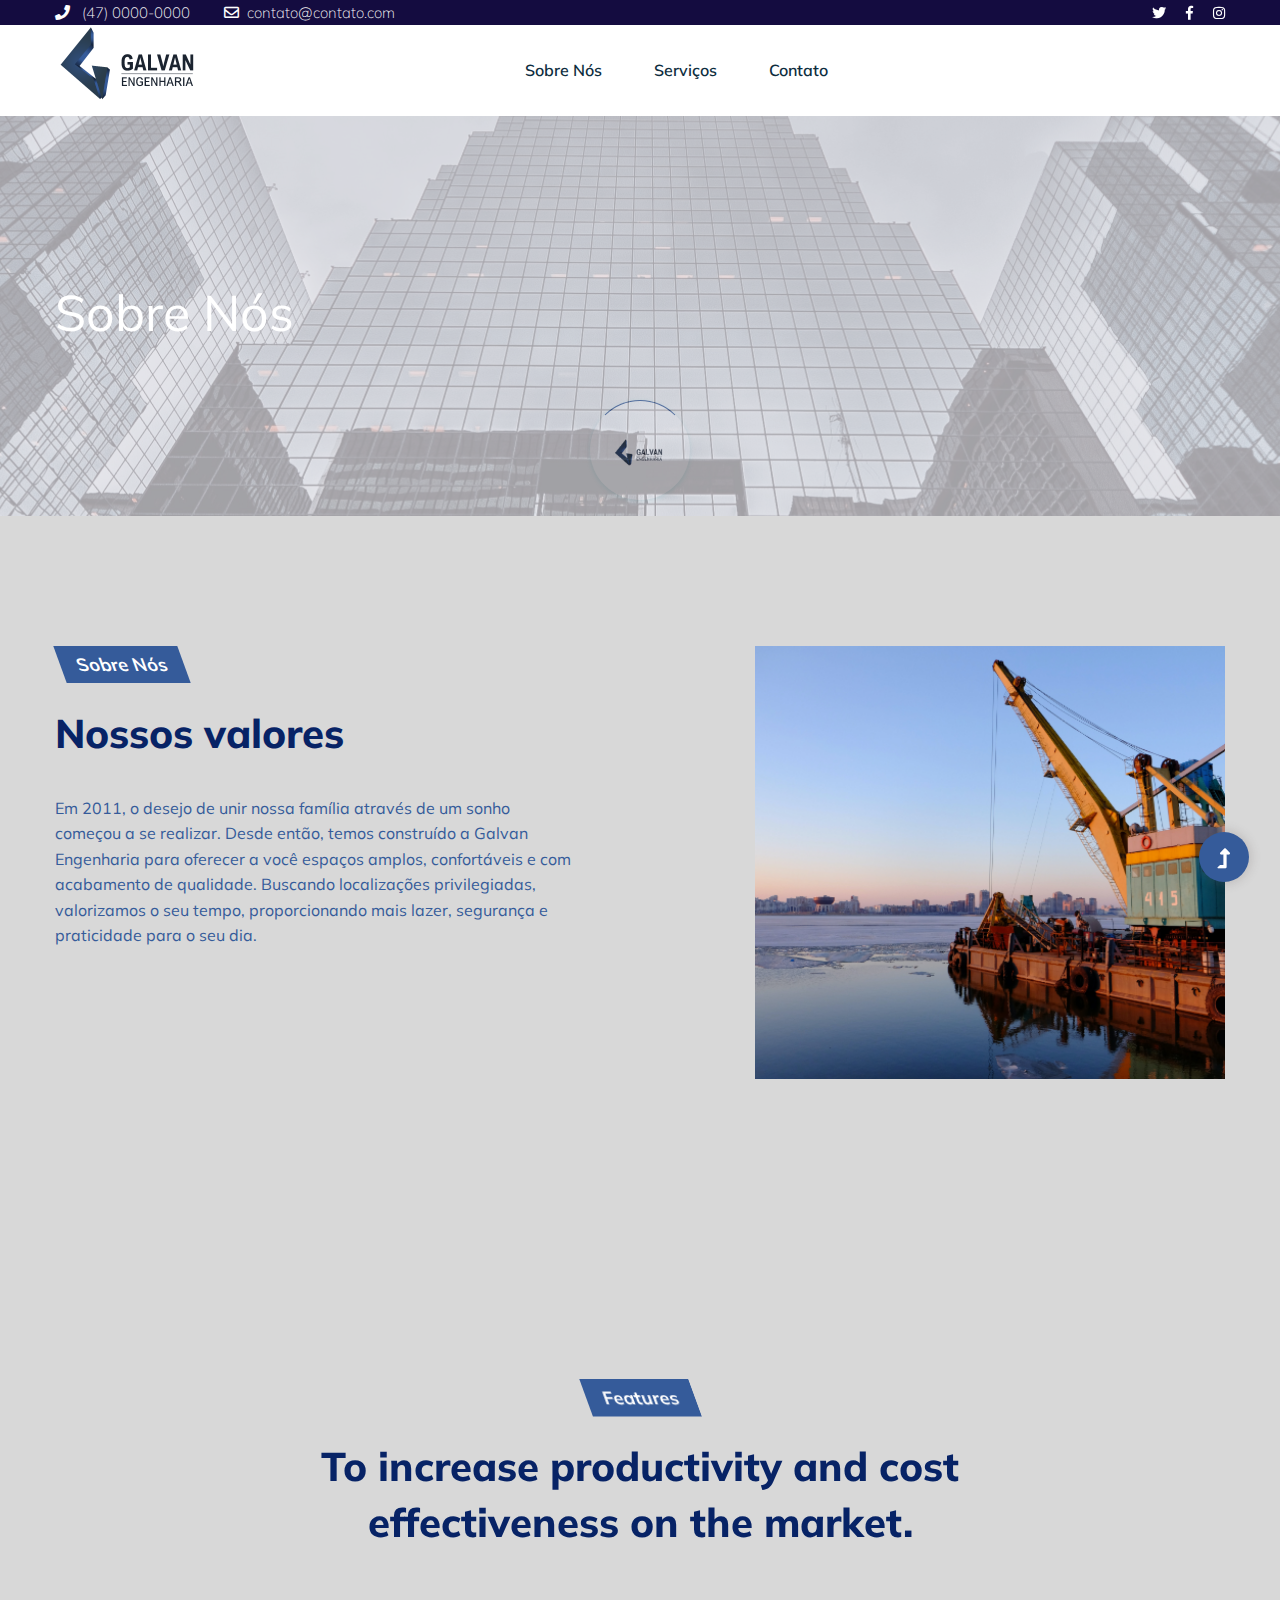
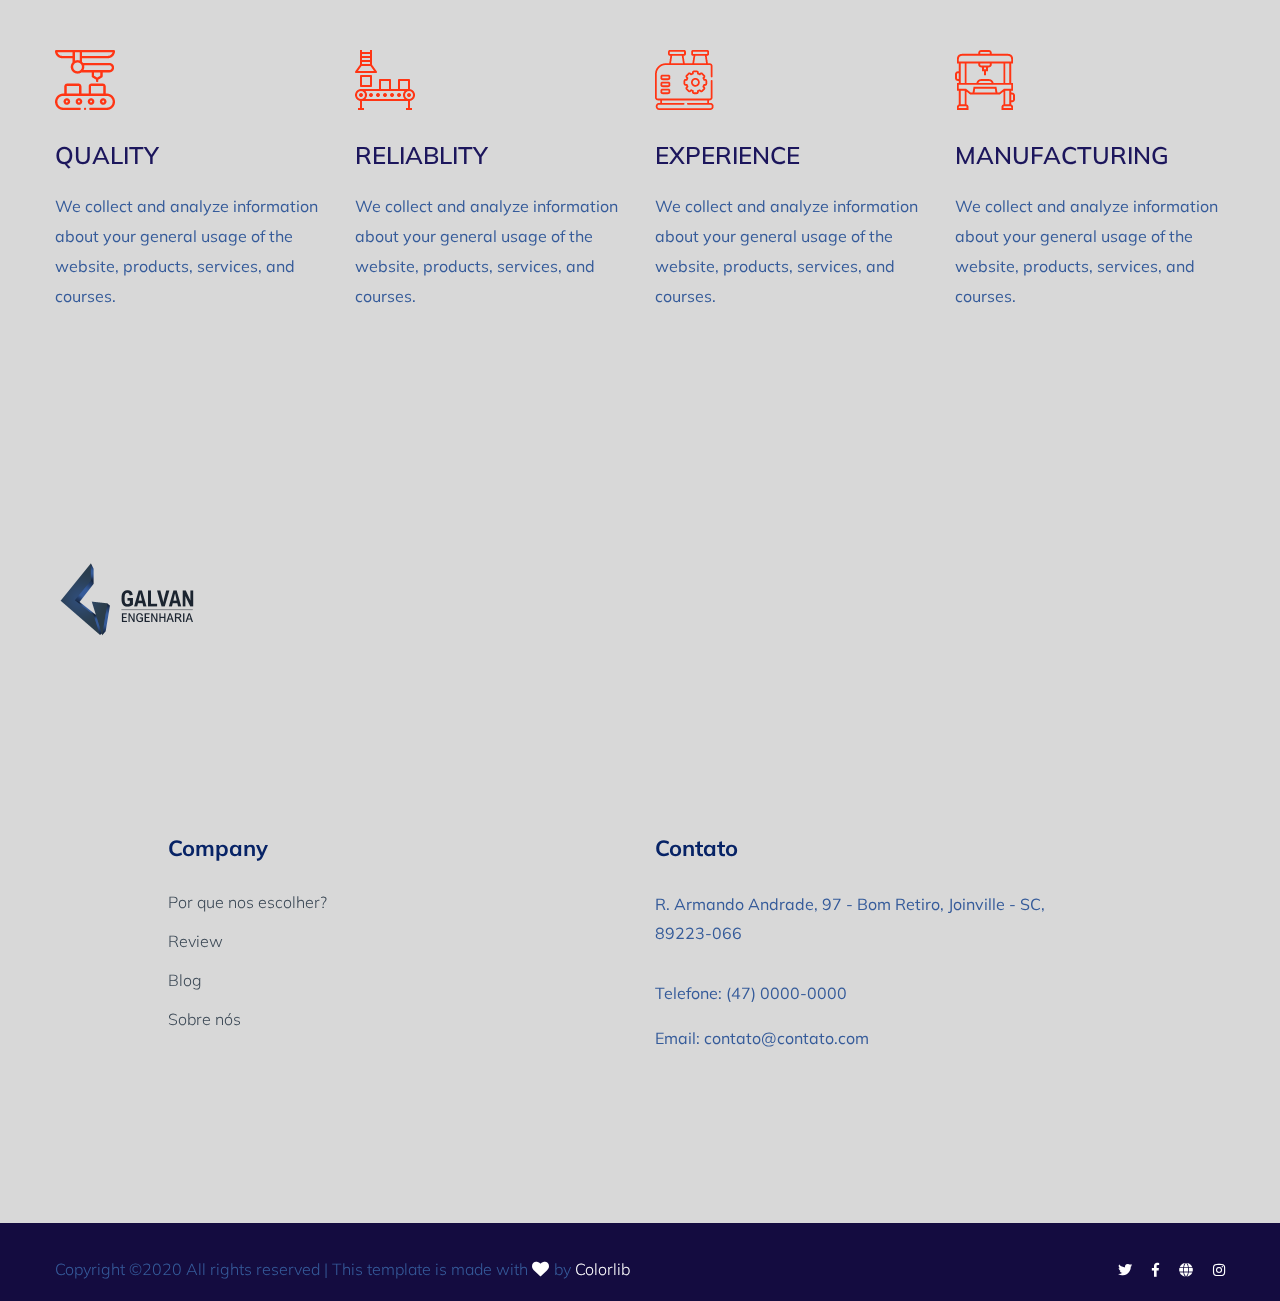
==== commit 6bce88b5: "refatoring" ====
--- a/about.html
+++ b/about.html
@@ -23,7 +23,8 @@
 	<link rel="stylesheet" href="assets/css/themify-icons.css">
 	<link rel="stylesheet" href="assets/css/slick.css">
 	<link rel="stylesheet" href="assets/css/nice-select.css">
-	<link rel="stylesheet" href="assets/css/style.css">
+    <link rel="stylesheet" href="assets/css/style.css">
+    <link rel="stylesheet" href="assets/css/meuCss.css">
 </head>
 <body>
     <!-- ? Preloader Start -->
@@ -32,7 +33,7 @@
             <div class="preloader-inner position-relative">
                 <div class="preloader-circle"></div>
                 <div class="preloader-img pere-text">
-                    <img src="assets/img/logo/loder.png" alt="">
+                    <img src="assets/img/logo-galvan/logo-galvan.png" alt="">
                 </div>
             </div>
         </div>
@@ -41,82 +42,62 @@
     <header>
         <!-- Header Start -->
         <div class="header-area">
-            <div class="main-header ">
+            <div class="main-header">
                 <div class="header-top d-none d-lg-block">
                     <div class="container">
                         <div class="col-xl-12">
                             <div class="row d-flex justify-content-between align-items-center">
                                 <div class="header-info-left">
                                     <ul>     
-                                        <li><i class="fas fa-phone"></i> +880 278 367 367</li>
-                                        <li><i class="far fa-envelope"></i>brexitsupport@gmail.com</li>
+                                        <li><i class="fas fa-phone"></i> (47) 0000-0000</li>
+                                        <li><i class="far fa-envelope"></i>contato@contato.com</li>
                                     </ul>
                                 </div>
                                 <div class="header-info-right">
-                                    <a href="#" class="btn">Free Quote <i class="ti-arrow-right"></i></a>
-                                </div>
-                            </div>
-                        </div>
-                    </div>
-                </div>
-                <div class="header-bottom  header-sticky">
+                                    <div class="footer-social f-right">
+                                        <a href="#"><i class="fab fa-twitter"></i></a>
+                                        <a href="#"><i class="fab fa-facebook-f"></i></a>
+                                        <a href="#"><i class="fab fa-instagram"></i></a>
+                                    </div>
+                                </div>
+                            </div>
+                        </div>
+                    </div>
+                </div>
+                <div class="header-bottom header-sticky branco">
                     <div class="container">
-                        <div class="row align-items-center">
-                            <!-- Logo -->
+                        <div class="row">
+                            
                             <div class="col-xl-2 col-lg-2">
                                 <div class="logo">
-                                    <a href="index.html"><img src="assets/img/logo/logo.png" alt=""></a>
+                                    <a href="index.html"><img style="width: fit-content;" src="assets/img/logo-galvan/logo-galvan.png" alt=""></a>
                                 </div>
                             </div>
                             <div class="col-xl-9 col-lg-8">
-                                <div class="menu-wrapper  d-flex align-items-center">
-                                    <!-- Main-menu -->
+                                <div class="menu-wrapper d-flex align-items-center justify-content-center">
+                            
                                     <div class="main-menu d-none d-lg-block">
-                                        <nav> 
-                                            <ul id="navigation">                                                                                          
-                                                <li><a href="index.html">Home</a></li>
-                                                <li class="active"><a href="about.html">About</a></li>
-                                                <li><a href="services.html">Services</a></li>
-                                                <li><a href="project.html">Project</a></li>
-                                                <li><a href="blog.html">Blog</a>
-                                                    <ul class="submenu">
-                                                        <li><a href="blog.html">Blog</a></li>
-                                                        <li><a href="blog_details.html">Blog Details</a></li>
-                                                        <li><a href="elements.html">Element</a></li>
-                                                    </ul>
-                                                </li>
-                                                <li><a href="#">Pages</a>
-                                                    <ul class="submenu">
-                                                        <li><a href="project_details.html">Project Details</a></li>
-                                                        <li><a href="services_details.html">Services Details</a></li>
-                                                        <li><a href="elements.html">Element</a></li>
-                                                    </ul>
-                                                </li>
-                                                <li><a href="contact.html">Contact</a></li>
+                                        <nav>
+                                            <ul id="navigation">
+                                                <li><a href="about.html">Sobre nós</a></li>
+                                                <li><a href="index.html">Serviços</a></li>
+                            
+                                                <!-- <li><a href="#">Blog</a></li> -->
+                                                <li><a href="index.html">Contato</a></li>
                                             </ul>
                                         </nav>
                                     </div>
                                 </div>
-                            </div> 
-                            <div class="col-xl-1 col-lg-2">
-                                <!-- Search Box -->
-                                <div class="search d-none d-lg-block">
-                                    <ul>
-                                        <li>
-                                            <div class="nav-search search-switch">
-                                                <span class="fas fa-search"></span>
-                                            </div>
-                                        </li>
-                                    </ul>
-                                </div>
-                            </div>
-                            <!-- Mobile Menu -->
+                            </div>
+
+                    
                             <div class="col-12">
                                 <div class="mobile_menu d-block d-lg-none"></div>
                             </div>
                         </div>
                     </div>
                 </div>
+                
             </div>
         </div>
         <!-- Header End -->
@@ -129,7 +110,7 @@
                     <div class="row">
                         <div class="col-xl-12">
                             <div class="hero-cap hero-cap2">
-                                <h2>About US</h2>
+                                <h2>Sobre nós</h2>
                             </div>
                         </div>
                     </div>
@@ -138,42 +119,33 @@
         </div>
         <!-- Hero End -->
         <!--? About 1 Start-->
-        <section class="about-low-area section-padding30">
+        <section id="sobre-nos" class="about-low-area section-padding40">
             <div class="container">
                 <div class="row justify-content-between">
                     <div class="col-xl-6 col-lg-6 col-md-10">
                         <div class="about-caption mb-50">
                             <!-- Section Tittle -->
                             <div class="section-tittle mb-35">
-                                <span class="element">About Us</span>
-                                <h2>We have all your needs,from micro macro</h2>
-                            </div>
-                            <p>We collect and analyze information about your general usage of the website, products, services, and courses. We might track your usage patterns to see what features of the website you commonly use, website traffic volume, frequency of visits, type and time of transactions, type of browser, browser language.</p>
-                        </div>
-                        <div class="row">
-                            <div class="col-xl-6 col-lg-6 col-md-6 col-sm-6">
-                                <div class="experience">
-                                    <span>454 m</span>
-                                    <p>Delivery Packages</p>
-                                </div>
-                            </div>
-                            <div class="col-xl-6 col-lg-6 col-md-6 col-sm-6">
-                                <div class="experience">
-                                    <span>127</span>
-                                    <p>Countries Covered</p>
-                                </div>
-                            </div>
-                        </div>
+                                <span class="element">Sobre nós</span>
+                                <h2>Nossos valores</h2>
+                            </div>
+                            <p>Em 2011, o desejo de unir nossa família através de um sonho começou a se
+                                realizar. Desde então, temos construído a Galvan Engenharia para oferecer a você
+                                espaços amplos, confortáveis e com acabamento de qualidade. Buscando
+                                localizações privilegiadas, valorizamos o seu tempo, proporcionando mais lazer,
+                                segurança e praticidade para o seu dia.</p>
+                        </div>
+                       
                     </div>
                     <div class="col-xl-5 col-lg-6 col-md-9 offset-md-1 offset-sm-1">
                         <div class="about-right-cap">
                             <div class="about-right-img">
                                 <img src="assets/img/gallery/about1.png" alt="">
                             </div>
-                            <div class="img-cap">
+                            <!-- <div class="img-cap">
                                 <span>20</span>
                                 <p>Years of experience</p>
-                            </div>
+                            </div> -->
                         </div>
                     </div>
                 </div>
@@ -240,169 +212,7 @@
             </div>
         </div>
         <!-- cat End -->
-        <!-- Want To work -->
-        <section class="wantToWork-area gray-bg ">
-            <div class="container">
-                <div class="wants-wrapper w-padding2">
-                    <div class="row align-items-center justify-content-between">
-                        <div class="col-xl-8 col-lg-9 col-md-8">
-                            <div class="wantToWork-caption wantToWork-caption2">
-                                <h2>Up to 40% Off</h2>
-                                <p>We collect and analyze information about your general usage of the website, products, services, and courses.</p>
-                            </div>
-                        </div>
-                        <div class="col-xl-2 col-lg-3 col-md-4">
-                            <a href="#" class="btn w-btn wantToWork-btn">Learn More <i class="ti-arrow-right"></i></a>
-                        </div>
-                    </div>
-                </div>
-            </div>
-        </section>
-        <!-- Want To work End -->
-        <!-- Contact form Start -->
-        <div class="contact-form testimonial-area section-padding30">
-            <div class="container">
-                <!-- Section Tittle -->
-                <div class="row justify-content-center">
-                    <div class="col-xl-5 col-lg-6 col-md-8 col-sm-10">
-                        <div class="section-tittle text-center mb-100">
-                            <span class="element">Testimonial</span>
-                            <h2>Some amazing words from our clients</h2>
-                        </div>
-                    </div>
-                </div>
-                <div class="row no-gutters">
-                    <div class="col-lg-6 col-md-12">
-                        <!-- Testimonial Start -->
-                        <div class="h1-testimonial-active">
-                            <!-- Single Testimonial -->
-                            <div class="single-testimonial">
-                                <div class="testimonial-caption">
-                                    <p>"Working in conjunction with humanitarian aid agencies, we have supported programmes to help alleviate human suffering through.</p>
-                                    <div class="rattiong-caption">
-                                        <span>- Micky Mouse,<span>Business Man</span> </span>
-                                    </div>
-                                </div>
-                            </div>
-                            <!-- Single Testimonial -->
-                            <div class="single-testimonial">
-                                <div class="testimonial-caption">
-                                    <p>"Working in conjunction with humanitarian aid agencies, we have supported programmes to help alleviate human suffering through.</p>
-                                    <div class="rattiong-caption">
-                                        <span>- Micky Mouse,<span>Business Man</span> </span>
-                                    </div>
-                                </div>
-                            </div>
-                        </div>
-                    </div>
-                    <div class="col-lg-6 col-md-12">
-                        <!-- slider -->
-                        <div class="single-man-slider">
-                            <div class="man-slider-active">
-                                <div class="single-mam-img">
-                                    <img src="assets/img/gallery/man1.png" alt="">
-                                </div>
-                                <div class="single-mam-img">
-                                    <img src="assets/img/gallery/man1.png" alt="">
-                                </div>
-                                <div class="single-mam-img">
-                                    <img src="assets/img/gallery/man1.png" alt="">
-                                </div>
-                                <div class="single-mam-img">
-                                    <img src="assets/img/gallery/man1.png" alt="">
-                                </div>
-                            </div>
-                        </div>
-                    </div>
-                </div>
-            </div>
-        </div>
-        <!-- Contact form End -->
-        <!--? Blog Area Start -->
-        <section class="home-blog-area pb-bottom">
-            <div class="container">
-                <div class="row">
-                    <div class="col-lg-4 col-md-6">
-                        <div class="section-tittle mb-100">
-                            <span class="element">From News</span>
-                            <h2>News & Media center</h2>
-                            <p>We collect and analyze information about your general usage of the website products services and courses.</p>
-                            <a href="#" class="all-btn">View All</a>
-                        </div>
-                    </div>
-                    <div class="col-lg-4 col-md-6">
-                        <div class="home-blog-single mb-30">
-                            <div class="blog-img-cap">
-                                <div class="blog-img">
-                                    <img src="assets/img/gallery/home-blog1.png" alt="">
-                                </div>
-                                <div class="blog-cap">
-                                    <p>22 Apr 2020</p>
-                                    <h3><a href="blog_details.html">We might track your usage patterns to see</a></h3>
-                                </div>
-                            </div>
-                        </div>
-                    </div>
-                    <div class="col-lg-4 col-md-6">
-                        <div class="home-blog-single mb-30">
-                            <div class="blog-img-cap">
-                                <div class="blog-img">
-                                    <img src="assets/img/gallery/home-blog2.png" alt="">
-                                </div>
-                                <div class="blog-cap">
-                                    <p>22 Apr 2020</p>
-                                    <h3><a href="blog_details.html">The massive stadium screens at the MCG</a></h3>
-                                </div>
-                            </div>
-                        </div>
-                    </div>
-                </div>
-            </div>
-        </section>
-        <!-- Blog Area End -->
-        <!--?  Map Area start  -->
-        <section class="Map-area">
-            <div class="d-none d-sm-block">
-                <div id="map" style="height: 480px; position: relative; overflow: hidden;"><div style="height: 100%; width: 100%; position: absolute; top: 0px; left: 0px; background-color: rgb(229, 227, 223);"><div class="gm-style" style="position: absolute; z-index: 0; left: 0px; top: 0px; height: 100%; width: 100%; padding: 0px; border-width: 0px; margin: 0px;"><div tabindex="0" style="position: absolute; z-index: 0; left: 0px; top: 0px; height: 100%; width: 100%; padding: 0px; border-width: 0px; margin: 0px; cursor: url(&quot;https://maps.gstatic.com/mapfiles/openhand_8_8.cur&quot;), default; touch-action: pan-x pan-y;"><div style="z-index: 1; position: absolute; left: 50%; top: 50%; width: 100%; transform: translate(0px, 0px);"><div style="position: absolute; left: 0px; top: 0px; z-index: 100; width: 100%;"><div style="position: absolute; left: 0px; top: 0px; z-index: 0;"><div style="position: absolute; z-index: 991; transform: matrix(1, 0, 0, 1, -100, -189);"><div style="position: absolute; left: 0px; top: 0px; width: 256px; height: 256px;"><div style="width: 256px; height: 256px;"></div></div><div style="position: absolute; left: -256px; top: 0px; width: 256px; height: 256px;"><div style="width: 256px; height: 256px;"></div></div><div style="position: absolute; left: -256px; top: -256px; width: 256px; height: 256px;"><div style="width: 256px; height: 256px;"></div></div><div style="position: absolute; left: 0px; top: -256px; width: 256px; height: 256px;"><div style="width: 256px; height: 256px;"></div></div><div style="position: absolute; left: 256px; top: -256px; width: 256px; height: 256px;"><div style="width: 256px; height: 256px;"></div></div><div style="position: absolute; left: 256px; top: 0px; width: 256px; height: 256px;"><div style="width: 256px; height: 256px;"></div></div><div style="position: absolute; left: 256px; top: 256px; width: 256px; height: 256px;"><div style="width: 256px; height: 256px;"></div></div><div style="position: absolute; left: 0px; top: 256px; width: 256px; height: 256px;"><div style="width: 256px; height: 256px;"></div></div><div style="position: absolute; left: -256px; top: 256px; width: 256px; height: 256px;"><div style="width: 256px; height: 256px;"></div></div><div style="position: absolute; left: -512px; top: 256px; width: 256px; height: 256px;"><div style="width: 256px; height: 256px;"></div></div><div style="position: absolute; left: -512px; top: 0px; width: 256px; height: 256px;"><div style="width: 256px; height: 256px;"></div></div><div style="position: absolute; left: -512px; top: -256px; width: 256px; height: 256px;"><div style="width: 256px; height: 256px;"></div></div><div style="position: absolute; left: 512px; top: -256px; width: 256px; height: 256px;"><div style="width: 256px; height: 256px;"></div></div><div style="position: absolute; left: 512px; top: 0px; width: 256px; height: 256px;"><div style="width: 256px; height: 256px;"></div></div><div style="position: absolute; left: 512px; top: 256px; width: 256px; height: 256px;"><div style="width: 256px; height: 256px;"></div></div></div></div></div><div style="position: absolute; left: 0px; top: 0px; z-index: 101; width: 100%;"></div><div style="position: absolute; left: 0px; top: 0px; z-index: 102; width: 100%;"></div><div style="position: absolute; left: 0px; top: 0px; z-index: 103; width: 100%;"><div style="position: absolute; left: 0px; top: 0px; z-index: -1;"><div style="position: absolute; z-index: 991; transform: matrix(1, 0, 0, 1, -100, -189);"><div style="width: 256px; height: 256px; overflow: hidden; position: absolute; left: 0px; top: 0px;"></div><div style="width: 256px; height: 256px; overflow: hidden; position: absolute; left: -256px; top: 0px;"></div><div style="width: 256px; height: 256px; overflow: hidden; position: absolute; left: -256px; top: -256px;"></div><div style="width: 256px; height: 256px; overflow: hidden; position: absolute; left: 0px; top: -256px;"></div><div style="width: 256px; height: 256px; overflow: hidden; position: absolute; left: 256px; top: -256px;"></div><div style="width: 256px; height: 256px; overflow: hidden; position: absolute; left: 256px; top: 0px;"></div><div style="width: 256px; height: 256px; overflow: hidden; position: absolute; left: 256px; top: 256px;"></div><div style="width: 256px; height: 256px; overflow: hidden; position: absolute; left: 0px; top: 256px;"></div><div style="width: 256px; height: 256px; overflow: hidden; position: absolute; left: -256px; top: 256px;"></div><div style="width: 256px; height: 256px; overflow: hidden; position: absolute; left: -512px; top: 256px;"></div><div style="width: 256px; height: 256px; overflow: hidden; position: absolute; left: -512px; top: 0px;"></div><div style="width: 256px; height: 256px; overflow: hidden; position: absolute; left: -512px; top: -256px;"></div><div style="width: 256px; height: 256px; overflow: hidden; position: absolute; left: 512px; top: -256px;"></div><div style="width: 256px; height: 256px; overflow: hidden; position: absolute; left: 512px; top: 0px;"></div><div style="width: 256px; height: 256px; overflow: hidden; position: absolute; left: 512px; top: 256px;"></div></div></div></div><div style="position: absolute; left: 0px; top: 0px; z-index: 0;"><div style="position: absolute; z-index: 991; transform: matrix(1, 0, 0, 1, -100, -189);"><div style="position: absolute; left: 0px; top: 0px; width: 256px; height: 256px; transition: opacity 200ms linear 0s;"><img draggable="false" alt="" role="presentation" src="https://maps.googleapis.com/maps/vt?pb=!1m5!1m4!1i9!2i470!3i302!4i256!2m3!1e0!2sm!3i476185792!2m3!1e2!6m1!3e5!3m14!2sen-US!3sUS!5e18!12m1!1e68!12m3!1e37!2m1!1ssmartmaps!12m4!1e26!2m2!1sstyles!2zcC5zOi02MHxwLmw6LTYw!4e0&amp;key=AIzaSyDpfS1oRGreGSBU5HHjMmQ3o5NLw7VdJ6I&amp;token=70038" style="width: 256px; height: 256px; user-select: none; border: 0px; padding: 0px; margin: 0px; max-width: none;"></div><div style="position: absolute; left: 256px; top: 0px; width: 256px; height: 256px; transition: opacity 200ms linear 0s;"><img draggable="false" alt="" role="presentation" src="https://maps.googleapis.com/maps/vt?pb=!1m5!1m4!1i9!2i471!3i302!4i256!2m3!1e0!2sm!3i476185840!2m3!1e2!6m1!3e5!3m14!2sen-US!3sUS!5e18!12m1!1e68!12m3!1e37!2m1!1ssmartmaps!12m4!1e26!2m2!1sstyles!2zcC5zOi02MHxwLmw6LTYw!4e0&amp;key=AIzaSyDpfS1oRGreGSBU5HHjMmQ3o5NLw7VdJ6I&amp;token=84496" style="width: 256px; height: 256px; user-select: none; border: 0px; padding: 0px; margin: 0px; max-width: none;"></div><div style="position: absolute; left: 256px; top: 256px; width: 256px; height: 256px; transition: opacity 200ms linear 0s;"><img draggable="false" alt="" role="presentation" src="https://maps.googleapis.com/maps/vt?pb=!1m5!1m4!1i9!2i471!3i303!4i256!2m3!1e0!2sm!3i476185840!2m3!1e2!6m1!3e5!3m14!2sen-US!3sUS!5e18!12m1!1e68!12m3!1e37!2m1!1ssmartmaps!12m4!1e26!2m2!1sstyles!2zcC5zOi02MHxwLmw6LTYw!4e0&amp;key=AIzaSyDpfS1oRGreGSBU5HHjMmQ3o5NLw7VdJ6I&amp;token=107953" style="width: 256px; height: 256px; user-select: none; border: 0px; padding: 0px; margin: 0px; max-width: none;"></div><div style="position: absolute; left: 0px; top: 256px; width: 256px; height: 256px; transition: opacity 200ms linear 0s;"><img draggable="false" alt="" role="presentation" src="https://maps.googleapis.com/maps/vt?pb=!1m5!1m4!1i9!2i470!3i303!4i256!2m3!1e0!2sm!3i476185792!2m3!1e2!6m1!3e5!3m14!2sen-US!3sUS!5e18!12m1!1e68!12m3!1e37!2m1!1ssmartmaps!12m4!1e26!2m2!1sstyles!2zcC5zOi02MHxwLmw6LTYw!4e0&amp;key=AIzaSyDpfS1oRGreGSBU5HHjMmQ3o5NLw7VdJ6I&amp;token=93495" style="width: 256px; height: 256px; user-select: none; border: 0px; padding: 0px; margin: 0px; max-width: none;"></div><div style="position: absolute; left: -256px; top: 256px; width: 256px; height: 256px; transition: opacity 200ms linear 0s;"><img draggable="false" alt="" role="presentation" src="https://maps.googleapis.com/maps/vt?pb=!1m5!1m4!1i9!2i469!3i303!4i256!2m3!1e0!2sm!3i476185792!2m3!1e2!6m1!3e5!3m14!2sen-US!3sUS!5e18!12m1!1e68!12m3!1e37!2m1!1ssmartmaps!12m4!1e26!2m2!1sstyles!2zcC5zOi02MHxwLmw6LTYw!4e0&amp;key=AIzaSyDpfS1oRGreGSBU5HHjMmQ3o5NLw7VdJ6I&amp;token=85128" style="width: 256px; height: 256px; user-select: none; border: 0px; padding: 0px; margin: 0px; max-width: none;"></div><div style="position: absolute; left: -512px; top: 256px; width: 256px; height: 256px; transition: opacity 200ms linear 0s;"><img draggable="false" alt="" role="presentation" src="https://maps.googleapis.com/maps/vt?pb=!1m5!1m4!1i9!2i468!3i303!4i256!2m3!1e0!2sm!3i476185504!2m3!1e2!6m1!3e5!3m14!2sen-US!3sUS!5e18!12m1!1e68!12m3!1e37!2m1!1ssmartmaps!12m4!1e26!2m2!1sstyles!2zcC5zOi02MHxwLmw6LTYw!4e0&amp;key=AIzaSyDpfS1oRGreGSBU5HHjMmQ3o5NLw7VdJ6I&amp;token=46831" style="width: 256px; height: 256px; user-select: none; border: 0px; padding: 0px; margin: 0px; max-width: none;"></div><div style="position: absolute; left: -512px; top: 0px; width: 256px; height: 256px; transition: opacity 200ms linear 0s;"><img draggable="false" alt="" role="presentation" src="https://maps.googleapis.com/maps/vt?pb=!1m5!1m4!1i9!2i468!3i302!4i256!2m3!1e0!2sm!3i476184952!2m3!1e2!6m1!3e5!3m14!2sen-US!3sUS!5e18!12m1!1e68!12m3!1e37!2m1!1ssmartmaps!12m4!1e26!2m2!1sstyles!2zcC5zOi02MHxwLmw6LTYw!4e0&amp;key=AIzaSyDpfS1oRGreGSBU5HHjMmQ3o5NLw7VdJ6I&amp;token=10814" style="width: 256px; height: 256px; user-select: none; border: 0px; padding: 0px; margin: 0px; max-width: none;"></div><div style="position: absolute; left: -512px; top: -256px; width: 256px; height: 256px; transition: opacity 200ms linear 0s;"><img draggable="false" alt="" role="presentation" src="https://maps.googleapis.com/maps/vt?pb=!1m5!1m4!1i9!2i468!3i301!4i256!2m3!1e0!2sm!3i476184952!2m3!1e2!6m1!3e5!3m14!2sen-US!3sUS!5e18!12m1!1e68!12m3!1e37!2m1!1ssmartmaps!12m4!1e26!2m2!1sstyles!2zcC5zOi02MHxwLmw6LTYw!4e0&amp;key=AIzaSyDpfS1oRGreGSBU5HHjMmQ3o5NLw7VdJ6I&amp;token=118428" style="width: 256px; height: 256px; user-select: none; border: 0px; padding: 0px; margin: 0px; max-width: none;"></div><div style="position: absolute; left: 512px; top: -256px; width: 256px; height: 256px; transition: opacity 200ms linear 0s;"><img draggable="false" alt="" role="presentation" src="https://maps.googleapis.com/maps/vt?pb=!1m5!1m4!1i9!2i472!3i301!4i256!2m3!1e0!2sm!3i476185636!2m3!1e2!6m1!3e5!3m14!2sen-US!3sUS!5e18!12m1!1e68!12m3!1e37!2m1!1ssmartmaps!12m4!1e26!2m2!1sstyles!2zcC5zOi02MHxwLmw6LTYw!4e0&amp;key=AIzaSyDpfS1oRGreGSBU5HHjMmQ3o5NLw7VdJ6I&amp;token=43995" style="width: 256px; height: 256px; user-select: none; border: 0px; padding: 0px; margin: 0px; max-width: none;"></div><div style="position: absolute; left: 512px; top: 0px; width: 256px; height: 256px; transition: opacity 200ms linear 0s;"><img draggable="false" alt="" role="presentation" src="https://maps.googleapis.com/maps/vt?pb=!1m5!1m4!1i9!2i472!3i302!4i256!2m3!1e0!2sm!3i476185840!2m3!1e2!6m1!3e5!3m14!2sen-US!3sUS!5e18!12m1!1e68!12m3!1e37!2m1!1ssmartmaps!12m4!1e26!2m2!1sstyles!2zcC5zOi02MHxwLmw6LTYw!4e0&amp;key=AIzaSyDpfS1oRGreGSBU5HHjMmQ3o5NLw7VdJ6I&amp;token=905" style="width: 256px; height: 256px; user-select: none; border: 0px; padding: 0px; margin: 0px; max-width: none;"></div><div style="position: absolute; left: 512px; top: 256px; width: 256px; height: 256px; transition: opacity 200ms linear 0s;"><img draggable="false" alt="" role="presentation" src="https://maps.googleapis.com/maps/vt?pb=!1m5!1m4!1i9!2i472!3i303!4i256!2m3!1e0!2sm!3i476185840!2m3!1e2!6m1!3e5!3m14!2sen-US!3sUS!5e18!12m1!1e68!12m3!1e37!2m1!1ssmartmaps!12m4!1e26!2m2!1sstyles!2zcC5zOi02MHxwLmw6LTYw!4e0&amp;key=AIzaSyDpfS1oRGreGSBU5HHjMmQ3o5NLw7VdJ6I&amp;token=24362" style="width: 256px; height: 256px; user-select: none; border: 0px; padding: 0px; margin: 0px; max-width: none;"></div><div style="position: absolute; left: -256px; top: 0px; width: 256px; height: 256px; transition: opacity 200ms linear 0s;"><img draggable="false" alt="" role="presentation" src="https://maps.googleapis.com/maps/vt?pb=!1m5!1m4!1i9!2i469!3i302!4i256!2m3!1e0!2sm!3i476185792!2m3!1e2!6m1!3e5!3m14!2sen-US!3sUS!5e18!12m1!1e68!12m3!1e37!2m1!1ssmartmaps!12m4!1e26!2m2!1sstyles!2zcC5zOi02MHxwLmw6LTYw!4e0&amp;key=AIzaSyDpfS1oRGreGSBU5HHjMmQ3o5NLw7VdJ6I&amp;token=61671" style="width: 256px; height: 256px; user-select: none; border: 0px; padding: 0px; margin: 0px; max-width: none;"></div><div style="position: absolute; left: -256px; top: -256px; width: 256px; height: 256px; transition: opacity 200ms linear 0s;"><img draggable="false" alt="" role="presentation" src="https://maps.googleapis.com/maps/vt?pb=!1m5!1m4!1i9!2i469!3i301!4i256!2m3!1e0!2sm!3i476185792!2m3!1e2!6m1!3e5!3m14!2sen-US!3sUS!5e18!12m1!1e68!12m3!1e37!2m1!1ssmartmaps!12m4!1e26!2m2!1sstyles!2zcC5zOi02MHxwLmw6LTYw!4e0&amp;key=AIzaSyDpfS1oRGreGSBU5HHjMmQ3o5NLw7VdJ6I&amp;token=38214" style="width: 256px; height: 256px; user-select: none; border: 0px; padding: 0px; margin: 0px; max-width: none;"></div><div style="position: absolute; left: 0px; top: -256px; width: 256px; height: 256px; transition: opacity 200ms linear 0s;"><img draggable="false" alt="" role="presentation" src="https://maps.googleapis.com/maps/vt?pb=!1m5!1m4!1i9!2i470!3i301!4i256!2m3!1e0!2sm!3i476185792!2m3!1e2!6m1!3e5!3m14!2sen-US!3sUS!5e18!12m1!1e68!12m3!1e37!2m1!1ssmartmaps!12m4!1e26!2m2!1sstyles!2zcC5zOi02MHxwLmw6LTYw!4e0&amp;key=AIzaSyDpfS1oRGreGSBU5HHjMmQ3o5NLw7VdJ6I&amp;token=46581" style="width: 256px; height: 256px; user-select: none; border: 0px; padding: 0px; margin: 0px; max-width: none;"></div><div style="position: absolute; left: 256px; top: -256px; width: 256px; height: 256px; transition: opacity 200ms linear 0s;"><img draggable="false" alt="" role="presentation" src="https://maps.googleapis.com/maps/vt?pb=!1m5!1m4!1i9!2i471!3i301!4i256!2m3!1e0!2sm!3i476185792!2m3!1e2!6m1!3e5!3m14!2sen-US!3sUS!5e18!12m1!1e68!12m3!1e37!2m1!1ssmartmaps!12m4!1e26!2m2!1sstyles!2zcC5zOi02MHxwLmw6LTYw!4e0&amp;key=AIzaSyDpfS1oRGreGSBU5HHjMmQ3o5NLw7VdJ6I&amp;token=94061" style="width: 256px; height: 256px; user-select: none; border: 0px; padding: 0px; margin: 0px; max-width: none;"></div></div></div></div><div class="gm-style-pbc" style="z-index: 2; position: absolute; height: 100%; width: 100%; padding: 0px; border-width: 0px; margin: 0px; left: 0px; top: 0px; opacity: 0;"><p class="gm-style-pbt"></p></div><div style="z-index: 3; position: absolute; height: 100%; width: 100%; padding: 0px; border-width: 0px; margin: 0px; left: 0px; top: 0px; touch-action: pan-x pan-y;"><div style="z-index: 4; position: absolute; left: 50%; top: 50%; width: 100%; transform: translate(0px, 0px);"><div style="position: absolute; left: 0px; top: 0px; z-index: 104; width: 100%;"></div><div style="position: absolute; left: 0px; top: 0px; z-index: 105; width: 100%;"></div><div style="position: absolute; left: 0px; top: 0px; z-index: 106; width: 100%;"></div><div style="position: absolute; left: 0px; top: 0px; z-index: 107; width: 100%;"></div></div></div></div><iframe aria-hidden="true" frameborder="0" style="z-index: -1; position: absolute; width: 100%; height: 100%; top: 0px; left: 0px; border: none;" src="about:blank"></iframe><div style="margin-left: 5px; margin-right: 5px; z-index: 1000000; position: absolute; left: 0px; bottom: 0px;"><a target="_blank" rel="noopener" href="https://maps.google.com/maps?ll=-31.197,150.744&amp;z=9&amp;t=m&amp;hl=en-US&amp;gl=US&amp;mapclient=apiv3" title="Open this area in Google Maps (opens a new window)" style="position: static; overflow: visible; float: none; display: inline;"><div style="width: 66px; height: 26px; cursor: pointer;"><img alt="" src="https://maps.gstatic.com/mapfiles/api-3/images/google_white5.png" draggable="false" style="position: absolute; left: 0px; top: 0px; width: 66px; height: 26px; user-select: none; border: 0px; padding: 0px; margin: 0px;"></div></a></div><div style="background-color: white; padding: 15px 21px; border: 1px solid rgb(171, 171, 171); font-family: Roboto, Arial, sans-serif; color: rgb(34, 34, 34); box-sizing: border-box; box-shadow: rgba(0, 0, 0, 0.2) 0px 4px 16px; z-index: 10000002; display: none; width: 300px; height: 180px; position: absolute; left: 315px; top: 150px;"><div style="padding: 0px 0px 10px; font-size: 16px; box-sizing: border-box;">Map Data</div><div style="font-size: 13px;">Map data ©2019 Google</div><button draggable="false" title="Close" aria-label="Close" type="button" class="gm-ui-hover-effect" style="background: none; display: block; border: 0px; margin: 0px; padding: 0px; position: absolute; cursor: pointer; user-select: none; top: 0px; right: 0px; width: 37px; height: 37px;"><img src="data:image/svg+xml,%3Csvg%20xmlns%3D%22http%3A%2F%2Fwww.w3.org%2F2000%2Fsvg%22%20width%3D%2224px%22%20height%3D%2224px%22%20viewBox%3D%220%200%2024%2024%22%20fill%3D%22%23000000%22%3E%0A%20%20%20%20%3Cpath%20d%3D%22M19%206.41L17.59%205%2012%2010.59%206.41%205%205%206.41%2010.59%2012%205%2017.59%206.41%2019%2012%2013.41%2017.59%2019%2019%2017.59%2013.41%2012z%22%2F%3E%0A%20%20%20%20%3Cpath%20d%3D%22M0%200h24v24H0z%22%20fill%3D%22none%22%2F%3E%0A%3C%2Fsvg%3E%0A" style="pointer-events: none; display: block; width: 13px; height: 13px; margin: 12px;"></button></div><div class="gmnoprint" style="z-index: 1000001; position: absolute; right: 166px; bottom: 0px; width: 121px;"><div draggable="false" class="gm-style-cc" style="user-select: none; height: 14px; line-height: 14px;"><div style="opacity: 0.7; width: 100%; height: 100%; position: absolute;"><div style="width: 1px;"></div><div style="background-color: rgb(245, 245, 245); width: auto; height: 100%; margin-left: 1px;"></div></div><div style="position: relative; padding-right: 6px; padding-left: 6px; box-sizing: border-box; font-family: Roboto, Arial, sans-serif; font-size: 10px; color: rgb(68, 68, 68); white-space: nowrap; direction: ltr; text-align: right; vertical-align: middle; display: inline-block;"><a style="text-decoration: none; cursor: pointer; display: none;">Map Data</a><span>Map data ©2019 Google</span></div></div></div><div class="gmnoscreen" style="position: absolute; right: 0px; bottom: 0px;"><div style="font-family: Roboto, Arial, sans-serif; font-size: 11px; color: rgb(68, 68, 68); direction: ltr; text-align: right; background-color: rgb(245, 245, 245);">Map data ©2019 Google</div></div><div class="gmnoprint gm-style-cc" draggable="false" style="z-index: 1000001; user-select: none; height: 14px; line-height: 14px; position: absolute; right: 95px; bottom: 0px;"><div style="opacity: 0.7; width: 100%; height: 100%; position: absolute;"><div style="width: 1px;"></div><div style="background-color: rgb(245, 245, 245); width: auto; height: 100%; margin-left: 1px;"></div></div><div style="position: relative; padding-right: 6px; padding-left: 6px; box-sizing: border-box; font-family: Roboto, Arial, sans-serif; font-size: 10px; color: rgb(68, 68, 68); white-space: nowrap; direction: ltr; text-align: right; vertical-align: middle; display: inline-block;"><a href="https://www.google.com/intl/en-US_US/help/terms_maps.html" target="_blank" rel="noopener" style="text-decoration: none; cursor: pointer; color: rgb(68, 68, 68);">Terms of Use</a></div></div><button draggable="false" title="Toggle fullscreen view" aria-label="Toggle fullscreen view" type="button" class="gm-control-active gm-fullscreen-control" style="background: none rgb(255, 255, 255); border: 0px; margin: 10px; padding: 0px; position: absolute; cursor: pointer; user-select: none; border-radius: 2px; height: 40px; width: 40px; box-shadow: rgba(0, 0, 0, 0.3) 0px 1px 4px -1px; overflow: hidden; top: 0px; right: 0px;"><img src="data:image/svg+xml,%3Csvg%20xmlns%3D%22http%3A%2F%2Fwww.w3.org%2F2000%2Fsvg%22%20width%3D%2218%22%20height%3D%2218%22%20viewBox%3D%220%20018%2018%22%3E%0A%20%20%3Cpath%20fill%3D%22%23666%22%20d%3D%22M0%2C0v2v4h2V2h4V0H2H0z%20M16%2C0h-4v2h4v4h2V2V0H16z%20M16%2C16h-4v2h4h2v-2v-4h-2V16z%20M2%2C12H0v4v2h2h4v-2H2V12z%22%2F%3E%0A%3C%2Fsvg%3E%0A" style="height: 18px; width: 18px;"><img src="data:image/svg+xml,%3Csvg%20xmlns%3D%22http%3A%2F%2Fwww.w3.org%2F2000%2Fsvg%22%20width%3D%2218%22%20height%3D%2218%22%20viewBox%3D%220%200%2018%2018%22%3E%0A%20%20%3Cpath%20fill%3D%22%23333%22%20d%3D%22M0%2C0v2v4h2V2h4V0H2H0z%20M16%2C0h-4v2h4v4h2V2V0H16z%20M16%2C16h-4v2h4h2v-2v-4h-2V16z%20M2%2C12H0v4v2h2h4v-2H2V12z%22%2F%3E%0A%3C%2Fsvg%3E%0A" style="height: 18px; width: 18px;"><img src="data:image/svg+xml,%3Csvg%20xmlns%3D%22http%3A%2F%2Fwww.w3.org%2F2000%2Fsvg%22%20width%3D%2218%22%20height%3D%2218%22%20viewBox%3D%220%200%2018%2018%22%3E%0A%20%20%3Cpath%20fill%3D%22%23111%22%20d%3D%22M0%2C0v2v4h2V2h4V0H2H0z%20M16%2C0h-4v2h4v4h2V2V0H16z%20M16%2C16h-4v2h4h2v-2v-4h-2V16z%20M2%2C12H0v4v2h2h4v-2H2V12z%22%2F%3E%0A%3C%2Fsvg%3E%0A" style="height: 18px; width: 18px;"></button><div draggable="false" class="gm-style-cc" style="user-select: none; height: 14px; line-height: 14px; position: absolute; right: 0px; bottom: 0px;"><div style="opacity: 0.7; width: 100%; height: 100%; position: absolute;"><div style="width: 1px;"></div><div style="background-color: rgb(245, 245, 245); width: auto; height: 100%; margin-left: 1px;"></div></div><div style="position: relative; padding-right: 6px; padding-left: 6px; box-sizing: border-box; font-family: Roboto, Arial, sans-serif; font-size: 10px; color: rgb(68, 68, 68); white-space: nowrap; direction: ltr; text-align: right; vertical-align: middle; display: inline-block;"><a target="_blank" rel="noopener" title="Report errors in the road map or imagery to Google" href="https://www.google.com/maps/@-31.197,150.744,9z/data=!10m1!1e1!12b1?source=apiv3&amp;rapsrc=apiv3" style="font-family: Roboto, Arial, sans-serif; font-size: 10px; color: rgb(68, 68, 68); text-decoration: none; position: relative;">Report a map error</a></div></div><div class="gmnoprint gm-bundled-control gm-bundled-control-on-bottom" draggable="false" controlwidth="40" controlheight="81" style="margin: 10px; user-select: none; position: absolute; bottom: 95px; right: 40px;"><div class="gmnoprint" controlwidth="40" controlheight="81" style="position: absolute; left: 0px; top: 0px;"><div draggable="false" style="user-select: none; box-shadow: rgba(0, 0, 0, 0.3) 0px 1px 4px -1px; border-radius: 2px; cursor: pointer; background-color: rgb(255, 255, 255); width: 40px; height: 81px;"><button draggable="false" title="Zoom in" aria-label="Zoom in" type="button" class="gm-control-active" style="background: none; display: block; border: 0px; margin: 0px; padding: 0px; position: relative; cursor: pointer; user-select: none; overflow: hidden; width: 40px; height: 40px; top: 0px; left: 0px;"><img src="data:image/svg+xml,%3Csvg%20xmlns%3D%22http%3A%2F%2Fwww.w3.org%2F2000%2Fsvg%22%20width%3D%2218%22%20height%3D%2218%22%20viewBox%3D%220%200%2018%2018%22%3E%0A%20%20%3Cpolygon%20fill%3D%22%23666%22%20points%3D%2218%2C7%2011%2C7%2011%2C0%207%2C0%207%2C7%200%2C7%200%2C11%207%2C11%207%2C18%2011%2C18%2011%2C11%2018%2C11%22%2F%3E%0A%3C%2Fsvg%3E%0A" style="height: 18px; width: 18px;"><img src="data:image/svg+xml,%3Csvg%20xmlns%3D%22http%3A%2F%2Fwww.w3.org%2F2000%2Fsvg%22%20width%3D%2218%22%20height%3D%2218%22%20viewBox%3D%220%200%2018%2018%22%3E%0A%20%20%3Cpolygon%20fill%3D%22%23333%22%20points%3D%2218%2C7%2011%2C7%2011%2C0%207%2C0%207%2C7%200%2C7%200%2C11%207%2C11%207%2C18%2011%2C18%2011%2C11%2018%2C11%22%2F%3E%0A%3C%2Fsvg%3E%0A" style="height: 18px; width: 18px;"><img src="data:image/svg+xml,%3Csvg%20xmlns%3D%22http%3A%2F%2Fwww.w3.org%2F2000%2Fsvg%22%20width%3D%2218%22%20height%3D%2218%22%20viewBox%3D%220%200%2018%2018%22%3E%0A%20%20%3Cpolygon%20fill%3D%22%23111%22%20points%3D%2218%2C7%2011%2C7%2011%2C0%207%2C0%207%2C7%200%2C7%200%2C11%207%2C11%207%2C18%2011%2C18%2011%2C11%2018%2C11%22%2F%3E%0A%3C%2Fsvg%3E%0A" style="height: 18px; width: 18px;"></button><div style="position: relative; overflow: hidden; width: 30px; height: 1px; margin: 0px 5px; background-color: rgb(230, 230, 230); top: 0px;"></div><button draggable="false" title="Zoom out" aria-label="Zoom out" type="button" class="gm-control-active" style="background: none; display: block; border: 0px; margin: 0px; padding: 0px; position: relative; cursor: pointer; user-select: none; overflow: hidden; width: 40px; height: 40px; top: 0px; left: 0px;"><img src="data:image/svg+xml,%3Csvg%20xmlns%3D%22http%3A%2F%2Fwww.w3.org%2F2000%2Fsvg%22%20width%3D%2218%22%20height%3D%2218%22%20viewBox%3D%220%200%2018%2018%22%3E%0A%20%20%3Cpath%20fill%3D%22%23666%22%20d%3D%22M0%2C7h18v4H0V7z%22%2F%3E%0A%3C%2Fsvg%3E%0A" style="height: 18px; width: 18px;"><img src="data:image/svg+xml,%3Csvg%20xmlns%3D%22http%3A%2F%2Fwww.w3.org%2F2000%2Fsvg%22%20width%3D%2218%22%20height%3D%2218%22%20viewBox%3D%220%200%2018%2018%22%3E%0A%20%20%3Cpath%20fill%3D%22%23333%22%20d%3D%22M0%2C7h18v4H0V7z%22%2F%3E%0A%3C%2Fsvg%3E%0A" style="height: 18px; width: 18px;"><img src="data:image/svg+xml,%3Csvg%20xmlns%3D%22http%3A%2F%2Fwww.w3.org%2F2000%2Fsvg%22%20width%3D%2218%22%20height%3D%2218%22%20viewBox%3D%220%200%2018%2018%22%3E%0A%20%20%3Cpath%20fill%3D%22%23111%22%20d%3D%22M0%2C7h18v4H0V7z%22%2F%3E%0A%3C%2Fsvg%3E%0A" style="height: 18px; width: 18px;"></button></div></div><div class="gmnoprint" controlwidth="40" controlheight="40" style="display: none; position: absolute;"><div style="width: 40px; height: 40px;"><button draggable="false" title="Rotate map 90 degrees" aria-label="Rotate map 90 degrees" type="button" class="gm-control-active" style="background: none rgb(255, 255, 255); display: none; border: 0px; margin: 0px 0px 32px; padding: 0px; position: relative; cursor: pointer; user-select: none; width: 40px; height: 40px; top: 0px; left: 0px; overflow: hidden; box-shadow: rgba(0, 0, 0, 0.3) 0px 1px 4px -1px; border-radius: 2px;"><img src="data:image/svg+xml,%3Csvg%20xmlns%3D%22http%3A%2F%2Fwww.w3.org%2F2000%2Fsvg%22%20width%3D%2224%22%20height%3D%2222%22%20viewBox%3D%220%200%2024%2022%22%3E%0A%20%20%3Cpath%20fill%3D%22%23666%22%20fill-rule%3D%22evenodd%22%20d%3D%22M20%2010c0-5.52-4.48-10-10-10s-10%204.48-10%2010v5h5v-5c0-2.76%202.24-5%205-5s5%202.24%205%205v5h-4l6.5%207%206.5-7h-4v-5z%22%20clip-rule%3D%22evenodd%22%2F%3E%0A%3C%2Fsvg%3E%0A" style="height: 18px; width: 18px;"><img src="data:image/svg+xml,%3Csvg%20xmlns%3D%22http%3A%2F%2Fwww.w3.org%2F2000%2Fsvg%22%20width%3D%2224%22%20height%3D%2222%22%20viewBox%3D%220%200%2024%2022%22%3E%0A%20%20%3Cpath%20fill%3D%22%23333%22%20fill-rule%3D%22evenodd%22%20d%3D%22M20%2010c0-5.52-4.48-10-10-10s-10%204.48-10%2010v5h5v-5c0-2.76%202.24-5%205-5s5%202.24%205%205v5h-4l6.5%207%206.5-7h-4v-5z%22%20clip-rule%3D%22evenodd%22%2F%3E%0A%3C%2Fsvg%3E%0A" style="height: 18px; width: 18px;"><img src="data:image/svg+xml,%3Csvg%20xmlns%3D%22http%3A%2F%2Fwww.w3.org%2F2000%2Fsvg%22%20width%3D%2224%22%20height%3D%2222%22%20viewBox%3D%220%200%2024%2022%22%3E%0A%20%20%3Cpath%20fill%3D%22%23111%22%20fill-rule%3D%22evenodd%22%20d%3D%22M20%2010c0-5.52-4.48-10-10-10s-10%204.48-10%2010v5h5v-5c0-2.76%202.24-5%205-5s5%202.24%205%205v5h-4l6.5%207%206.5-7h-4v-5z%22%20clip-rule%3D%22evenodd%22%2F%3E%0A%3C%2Fsvg%3E%0A" style="height: 18px; width: 18px;"></button><button draggable="false" title="Tilt map" aria-label="Tilt map" type="button" class="gm-tilt gm-control-active" style="background: none rgb(255, 255, 255); display: block; border: 0px; margin: 0px; padding: 0px; position: relative; cursor: pointer; user-select: none; width: 40px; height: 40px; top: 0px; left: 0px; overflow: hidden; box-shadow: rgba(0, 0, 0, 0.3) 0px 1px 4px -1px; border-radius: 2px;"><img src="data:image/svg+xml,%3Csvg%20xmlns%3D%22http%3A%2F%2Fwww.w3.org%2F2000%2Fsvg%22%20width%3D%2218px%22%20height%3D%2216px%22%20viewBox%3D%220%200%2018%2016%22%3E%0A%20%20%3Cpath%20fill%3D%22%23666%22%20d%3D%22M0%2C16h8V9H0V16z%20M10%2C16h8V9h-8V16z%20M0%2C7h8V0H0V7z%20M10%2C0v7h8V0H10z%22%2F%3E%0A%3C%2Fsvg%3E%0A" style="width: 18px;"><img src="data:image/svg+xml,%3Csvg%20xmlns%3D%22http%3A%2F%2Fwww.w3.org%2F2000%2Fsvg%22%20width%3D%2218px%22%20height%3D%2216px%22%20viewBox%3D%220%200%2018%2016%22%3E%0A%20%20%3Cpath%20fill%3D%22%23333%22%20d%3D%22M0%2C16h8V9H0V16z%20M10%2C16h8V9h-8V16z%20M0%2C7h8V0H0V7z%20M10%2C0v7h8V0H10z%22%2F%3E%0A%3C%2Fsvg%3E%0A" style="width: 18px;"><img src="data:image/svg+xml,%3Csvg%20xmlns%3D%22http%3A%2F%2Fwww.w3.org%2F2000%2Fsvg%22%20width%3D%2218px%22%20height%3D%2216px%22%20viewBox%3D%220%200%2018%2016%22%3E%0A%20%20%3Cpath%20fill%3D%22%23111%22%20d%3D%22M0%2C16h8V9H0V16z%20M10%2C16h8V9h-8V16z%20M0%2C7h8V0H0V7z%20M10%2C0v7h8V0H10z%22%2F%3E%0A%3C%2Fsvg%3E%0A" style="width: 18px;"></button></div></div></div></div></div><div style="background-color: white; font-weight: 500; font-family: Roboto, sans-serif; padding: 15px 25px; box-sizing: border-box; top: 5px; border: 1px solid rgba(0, 0, 0, 0.12); border-radius: 5px; left: 50%; max-width: 375px; position: absolute; transform: translateX(-50%); width: calc(100% - 10px); z-index: 1;"><div><img alt="" src="https://maps.gstatic.com/mapfiles/api-3/images/google_gray.svg" draggable="false" style="padding: 0px; margin: 0px; border: 0px; height: 17px; vertical-align: middle; width: 52px; user-select: none;"></div><div style="line-height: 20px; margin: 15px 0px;"><span style="color: rgba(0, 0, 0, 0.87); font-size: 14px;">This page can't load Google Maps correctly.</span></div><table style="width: 100%;"><tr><td style="line-height: 16px; vertical-align: middle;"><a href="https://developers.google.com/maps/documentation/javascript/error-messages?utm_source=maps_js&amp;utm_medium=degraded&amp;utm_campaign=billing#api-key-and-billing-errors" target="_blank" rel="noopener" style="color: rgba(0, 0, 0, 0.54); font-size: 12px;">Do you own this website?</a></td><td style="text-align: right;"><button class="dismissButton">OK</button></td></tr></table></div></div>
-                <script>
-                    function initMap() {
-                        var uluru = {
-                            lat: -25.363,
-                            lng: 131.044
-                        };
-                        var grayStyles = [{
-                                featureType: "all",
-                                stylers: [{
-                                        saturation: -90
-                                    },
-                                    {
-                                        lightness: 50
-                                    }
-                                ]
-                            },
-                            {
-                                elementType: 'labels.text.fill',
-                                stylers: [{
-                                    color: '#ccdee9'
-                                }]
-                            }
-                        ];
-                        var map = new google.maps.Map(document.getElementById('map'), {
-                            center: {
-                                lat: -31.197,
-                                lng: 150.744
-                            },
-                            zoom: 9,
-                            styles: grayStyles,
-                            scrollwheel: false
-                        });
-                    }
-                </script>
-                <script src="https://maps.googleapis.com/maps/api/js?key=AIzaSyDpfS1oRGreGSBU5HHjMmQ3o5NLw7VdJ6I&amp;callback=initMap">
-                </script>
-            </div>
-        </section>
-        <!-- Map Area End -->
+
         <!-- Want To work 2-->
         <section class="wantToWork-area">
             <div class="container">
@@ -411,14 +221,8 @@
                         <div class="col-xl-3 col-lg-3 col-md-3">
                             <div class="wantToWork-caption wantToWork-caption2">
                                 <div class="logo">
-                                    <img src="assets/img/logo/logo.png" alt="">
-                                </div>
-                            </div>
-                        </div>
-                        <div class="col-xl-8 col-lg-8 col-md-8">
-                            <div class="double-btn f-right ">
-                                <a href="#" class="btn w-btn wantToWork-btn mr-20">Learn More <i class="ti-arrow-right"></i></a>
-                                <a href="#" class="btn2 w-btn wantToWork-btn">Learn More <i class="ti-arrow-right"></i></a>
+                                    <img src="assets/img/logo-galvan/logo-galvan.png" alt="">
+                                </div>
                             </div>
                         </div>
                     </div>
@@ -429,72 +233,37 @@
     </main>
     <footer>
         <!-- Footer Start-->
-        <div class="footer-area footer-padding">
-            <div class="container">
-                <div class="row d-flex justify-content-between">
-                    <div class="col-xl-2 col-lg-2 col-md-4 col-sm-5">
+        <div class="footer-area footer-padding cinza">
+            <div class="container">
+                <div class="row d-flex justify-content-center mx-auto">
+                    <div class="col-5">
                         <div class="single-footer-caption mb-50">
                             <div class="footer-tittle">
                                 <h4>Company</h4>
                                 <ul>
-                                    <li><a href="#">Why choose us</a></li>
-                                    <li><a href="#"> Review</a></li>
-                                    <li><a href="#">Customers</a></li>
+                                    <li><a href="#sobre-nos">Por que nos escolher?</a></li>
+                                    <li><a href="#">Review</a></li>
                                     <li><a href="#">Blog</a></li>
-                                    <li><a href="#">Carrier</a></li>
+                                    <li><a href="#sobre-nos">Sobre nós</a></li>
                                 </ul>
                             </div>
                         </div>
                     </div>
-                    <div class="col-xl-3 col-lg-3 col-md-4 col-sm-7">
+                    <div class="col-5">
                         <div class="single-footer-caption mb-50">
                             <div class="footer-tittle">
-                                <h4>Production</h4>
-                                <ul>
-                                    <li><a href="#">Technology</a></li>
-                                    <li><a href="#">Products</a></li>
-                                    <li><a href="#">Quality</a></li>
-                                    <li><a href="#">Sales geography</a></li>
-                                </ul>
-                            </div>
-                        </div>
-                    </div>
-                    <div class="col-xl-3 col-lg-4 col-md-5 col-sm-8">
-                        <div class="single-footer-caption mb-50">
-                            <div class="footer-tittle">
-                                <h4>Contact Us</h4>
+                                <h4>Contato</h4>
                                 <div class="footer-pera">
-                                    <p class="info1">Address: 789/A green avenue Dhanmondi, Dhaka</p>
+                                    <p class="info1">R. Armando Andrade, 97 - Bom Retiro, Joinville - SC, 89223-066</p>
                                 </div>
                             </div>
                             <div class="footer-number">
-                                <p>Phone: +10 783 3674 356</p>
-                                <p>Email: company@gmail.com</p>
-                            </div>
-                        </div>
-                    </div>
-                    <div class="col-xl-3 col-lg-3 col-md-4 col-sm-5">
-                        <div class="single-footer-caption mb-50">
-                            <div class="footer-tittle mb-50">
-                                <h4>Newsletter</h4>
-                                <p>Subscribe our newsletter to get updates about our services</p>
-                            </div>
-                            <!-- Form -->
-                            <div class="footer-form">
-                                <div id="mc_embed_signup">
-                                    <form target="_blank" action="https://spondonit.us12.list-manage.com/subscribe/post?u=1462626880ade1ac87bd9c93a&amp;id=92a4423d01" method="get" class="subscribe_form relative mail_part" novalidate="true">
-                                        <input type="email" name="EMAIL" id="newsletter-form-email" placeholder=" Email Address " class="placeholder hide-on-focus" onfocus="this.placeholder = ''" onblur="this.placeholder = 'Your email address'">
-                                        <div class="form-icon">
-                                            <button type="submit" name="submit" id="newsletter-submit" class="email_icon newsletter-submit button-contactForm">
-                                                Subscribe
-                                            </button>
-                                        </div>
-                                        <div class="mt-10 info"></div>
-                                    </form>
-                                </div>
-                            </div>
-                        </div>
-                    </div>
+                                <p>Telefone: (47) 0000-0000</p>
+                                <p>Email: contato@contato.com</p>
+                            </div>
+                        </div>
+                    </div>
+
                 </div>
             </div>
         </div>
@@ -505,9 +274,9 @@
                     <div class="row d-flex justify-content-between align-items-center">
                         <div class="col-xl-9 col-lg-8">
                             <div class="footer-copy-right">
-                                <p><!-- Link back to Colorlib can't be removed. Template is licensed under CC BY 3.0. -->
-  Copyright &copy;<script>document.write(new Date().getFullYear());</script> All rights reserved | This template is made with <i class="fa fa-heart" aria-hidden="true"></i> by <a href="https://colorlib.com" target="_blank">Colorlib</a>
-  <!-- Link back to Colorlib can't be removed. Template is licensed under CC BY 3.0. --></p>
+                                <!-- Link back to Colorlib can't be removed. Template is licensed under CC BY 3.0. -->
+                                <p></p>
+                                <p>Copyright ©2020 All rights reserved | This template is made with <i class="fa fa-heart" aria-hidden="true"></i> by <a href="https://colorlib.com/" target="_blank">Colorlib</a></p>
                             </div>
                         </div>
                         <div class="col-xl-3 col-lg-4">
--- a/assets/css/style.css
+++ b/assets/css/style.css
@@ -506,7 +506,7 @@
   font-size: 16px;
   background-size: 200%;
   transition: 0.6s;
-  background-image: linear-gradient(to left, #355b9a, #d62d12, #355b9a);
+  /* background-image: linear-gradient(to left, #355b9a, #d62d12, #355b9a); */
   background-position: right;
 }
 
--- a/assets/css/meuCss.css
+++ b/assets/css/meuCss.css
@@ -0,0 +1,123 @@
+body,
+#sobre-nos,
+.cinza {
+  background-color: rgb(216, 216, 216) !important;
+}
+
+.branco {
+  background-color: rgb(255, 255, 255) !important;
+}
+
+.fixo {
+  position: fixed !important;
+}
+
+.galvan {
+  position: absolute;
+  /* display: block; */
+  z-index: 1;
+
+  /* margin-top: 6% !important; */
+}
+
+.carousel-inner > .item > img, .carousel-inner > .item > a > img {
+  width: 100%;
+}
+
+.corBotao {
+  background-color: rgb(168, 168, 168) !important;
+}
+
+.letras> h1, p {
+  color: #355b9a !important;
+}
+
+.hero__caption {
+  overflow: hidden;
+}
+
+/* line 58, C:/Users/HP/Desktop/jun-2020/280.Industrial_HTML/assets/scss/_h1-hero.scss */
+.hero__caption span {
+  font-family: "Muli", sans-serif;
+  font-weight: 800;
+  display: block;
+}
+
+/* line 63, C:/Users/HP/Desktop/jun-2020/280.Industrial_HTML/assets/scss/_h1-hero.scss */
+.hero__caption h1 {
+  font-size: 70px;
+  font-weight: 700;
+  line-height: 1.2;
+  text-transform: capitalize;
+}
+
+@media only screen and (min-width: 992px) and (max-width: 1199px) {
+  /* line 63, C:/Users/HP/Desktop/jun-2020/280.Industrial_HTML/assets/scss/_h1-hero.scss */
+  .hero__caption h1 {
+    font-size: 70px;
+    line-height: 1.2;
+  }
+}
+
+@media only screen and (min-width: 768px) and (max-width: 991px) {
+  /* line 63, C:/Users/HP/Desktop/jun-2020/280.Industrial_HTML/assets/scss/_h1-hero.scss */
+  .hero__caption h1 {
+    font-size: 50px;
+    line-height: 1.2;
+  }
+}
+
+@media only screen and (min-width: 576px) and (max-width: 767px) {
+  /* line 63, C:/Users/HP/Desktop/jun-2020/280.Industrial_HTML/assets/scss/_h1-hero.scss */
+  .hero__caption h1 {
+    font-size: 35px;
+    line-height: 1.4;
+  }
+}
+
+@media (max-width: 575px) {
+  /* line 63, C:/Users/HP/Desktop/jun-2020/280.Industrial_HTML/assets/scss/_h1-hero.scss */
+  .hero__caption h1 {
+    font-size: 29px;
+    line-height: 1.5;
+  }
+}
+
+/* line 88, C:/Users/HP/Desktop/jun-2020/280.Industrial_HTML/assets/scss/_h1-hero.scss */
+.hero__caption p {
+  font-size: 27px;
+  font-family: "Muli", sans-serif;
+  margin-bottom: 50px;
+}
+
+@media only screen and (min-width: 768px) and (max-width: 991px) {
+  /* line 88, C:/Users/HP/Desktop/jun-2020/280.Industrial_HTML/assets/scss/_h1-hero.scss */
+  .hero__caption p {
+    padding-right: 13px;
+  }
+}
+
+@media only screen and (min-width: 576px) and (max-width: 767px) {
+  /* line 88, C:/Users/HP/Desktop/jun-2020/280.Industrial_HTML/assets/scss/_h1-hero.scss */
+  .hero__caption p {
+    padding-right: 0px;
+  }
+}
+
+@media (max-width: 575px) {
+  /* line 88, C:/Users/HP/Desktop/jun-2020/280.Industrial_HTML/assets/scss/_h1-hero.scss */
+  .hero__caption p {
+    padding-right: 0px;
+    font-size: 15px;
+  }
+}
+
+#seletor > h1,
+p {
+  -webkit-touch-callout: none;
+  -webkit-user-select: none;
+  -khtml-user-select: none;
+  -moz-user-select: none;
+  -ms-user-select: none;
+  user-select: none;
+}
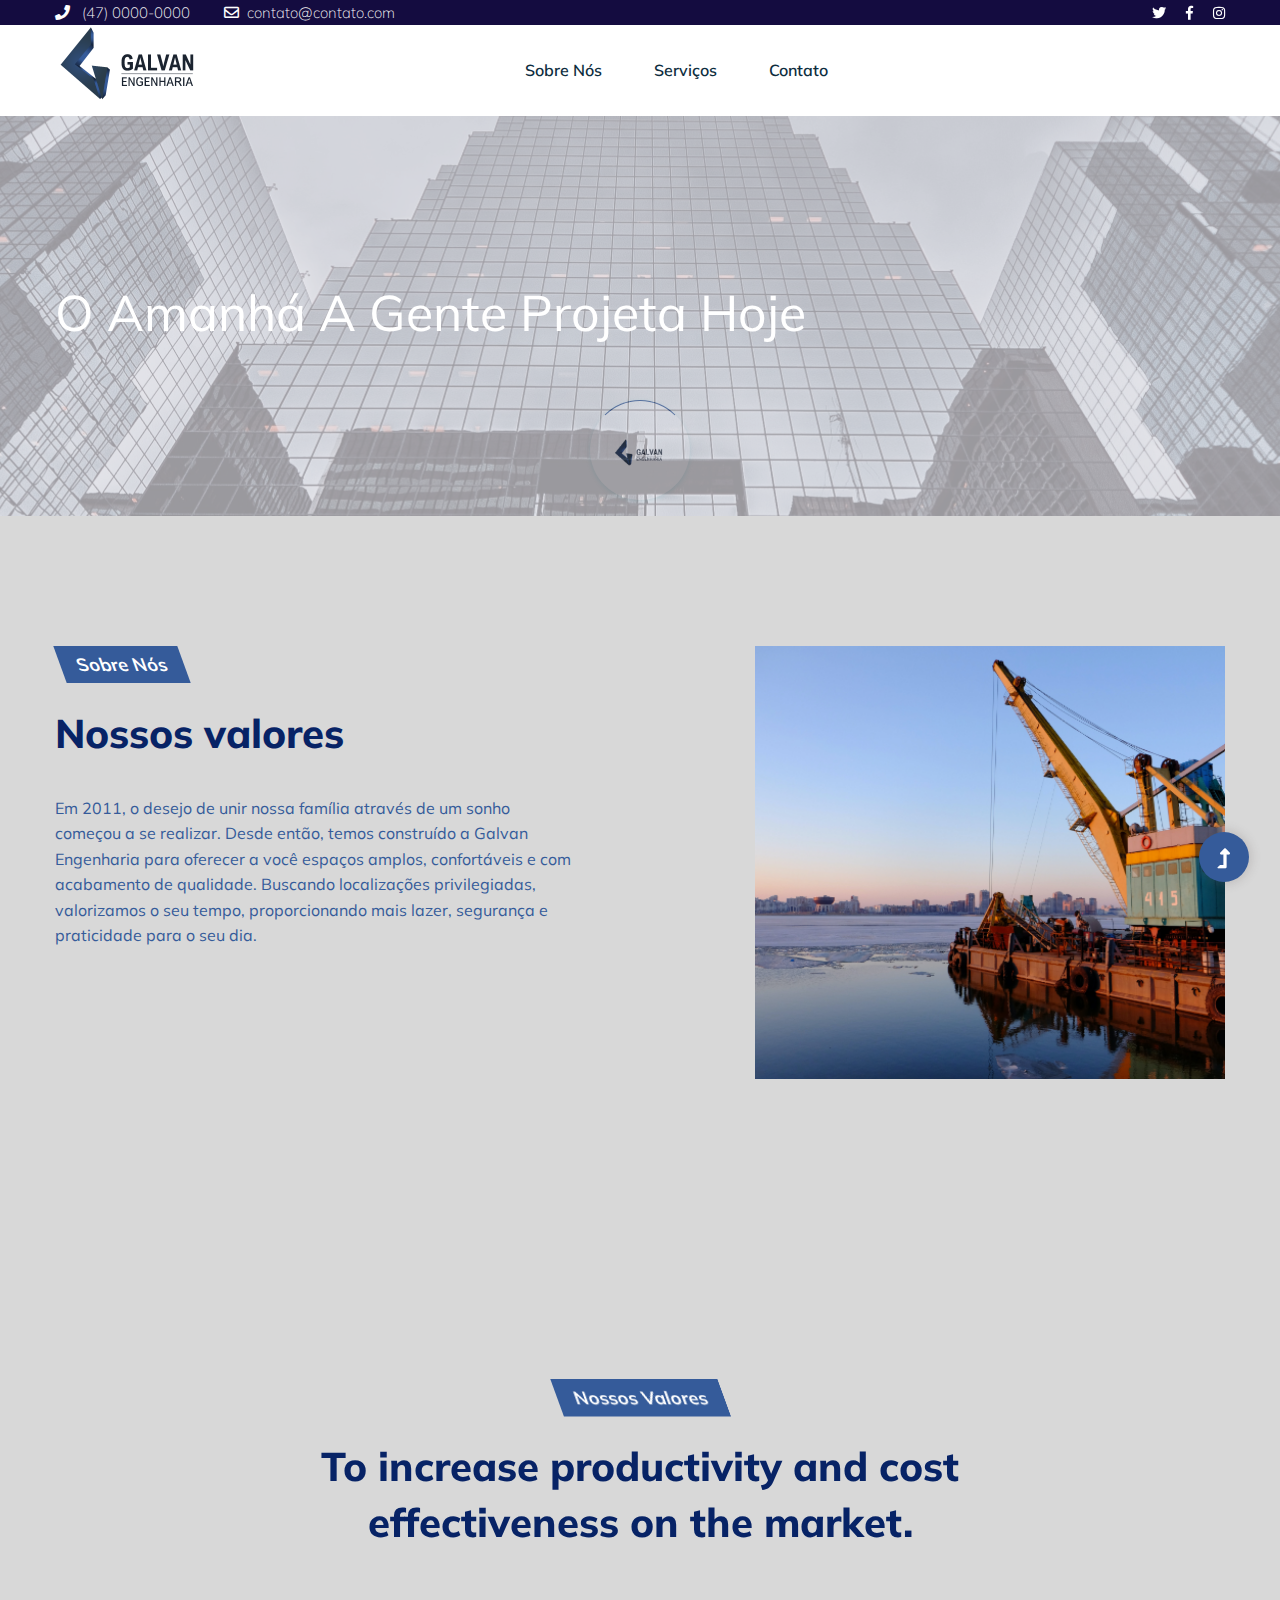
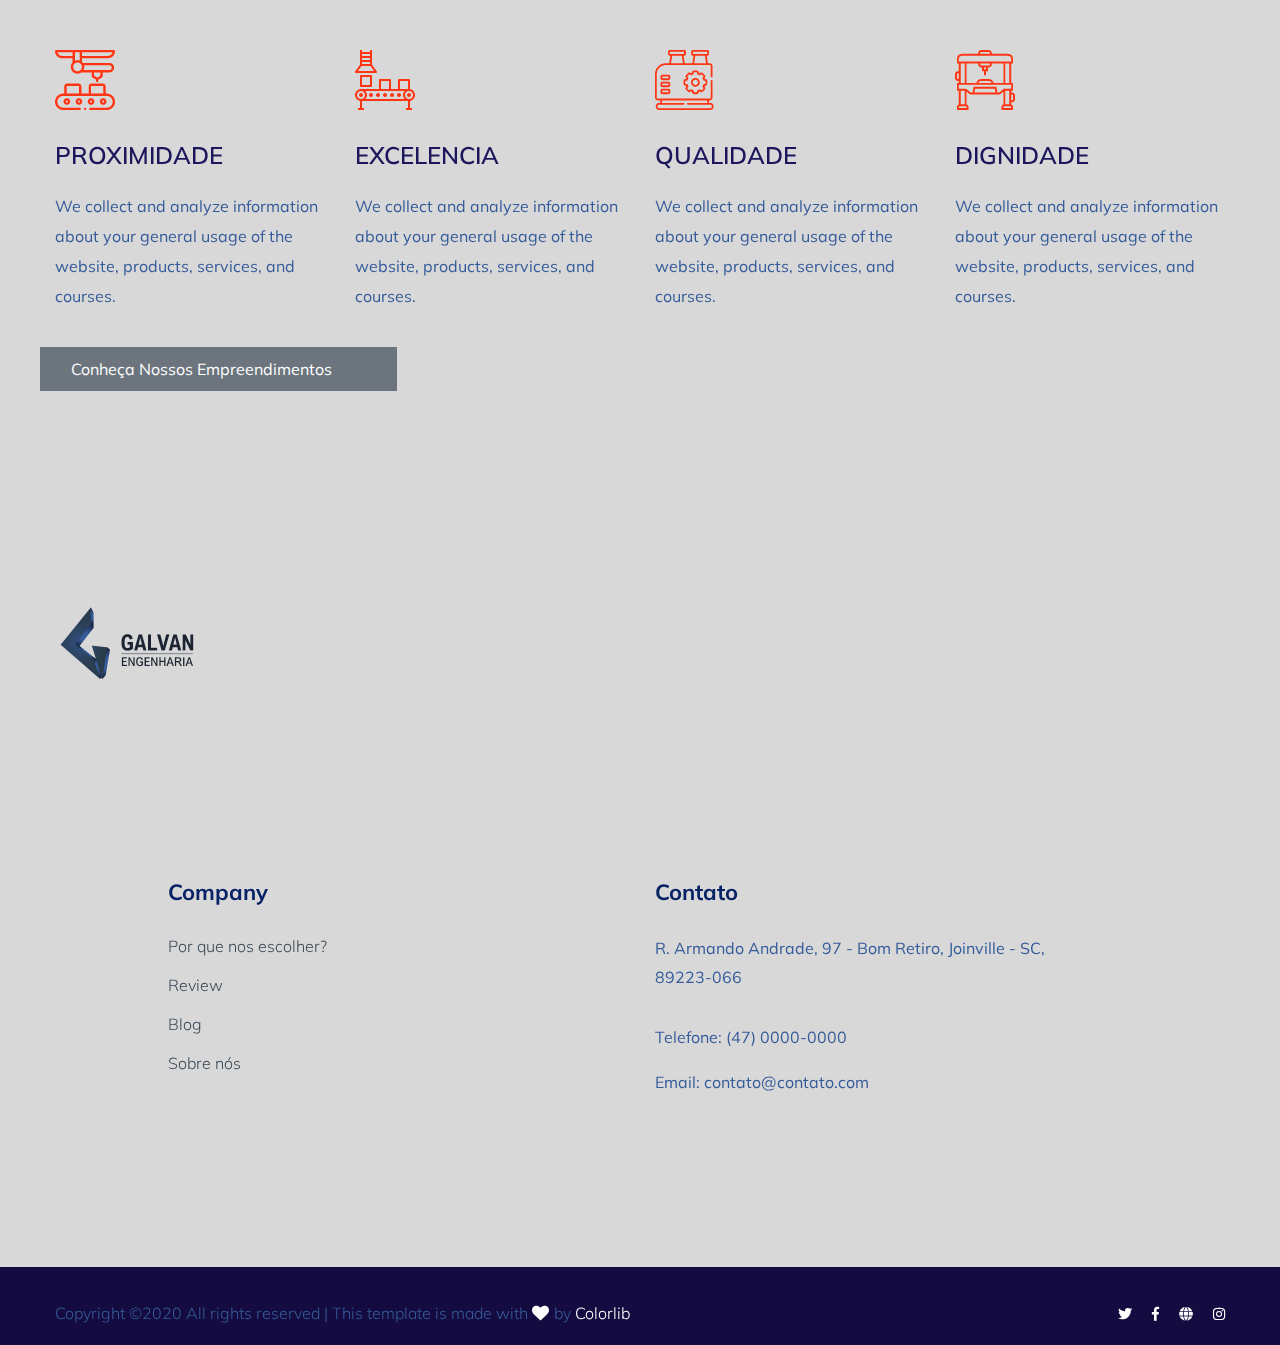
==== commit 2e30e970: "refatoring products building's" ====
--- a/about.html
+++ b/about.html
@@ -1,311 +1,358 @@
-<!doctype html>
+<!DOCTYPE html>
 <html class="no-js" lang="zxx">
-<head>
-    <meta charset="utf-8">
-    <meta http-equiv="x-ua-compatible" content="ie=edge">
+  <head>
+    <meta charset="utf-8" />
+    <meta http-equiv="x-ua-compatible" content="ie=edge" />
     <title>Industrial | Teamplate</title>
-    <meta name="description" content="">
-    <meta name="viewport" content="width=device-width, initial-scale=1">
-    <link rel="manifest" href="site.webmanifest">
-    <link rel="shortcut icon" type="image/x-icon" href="assets/img/favicon.ico">
-
-	<!-- CSS here -->
-	<link rel="stylesheet" href="assets/css/bootstrap.min.css">
-	<link rel="stylesheet" href="assets/css/owl.carousel.min.css">
-	<link rel="stylesheet" href="assets/css/slicknav.css">
-    <link rel="stylesheet" href="assets/css/flaticon.css">
-    <link rel="stylesheet" href="assets/css/progressbar_barfiller.css">
-    <link rel="stylesheet" href="assets/css/gijgo.css">
-    <link rel="stylesheet" href="assets/css/animate.min.css">
-    <link rel="stylesheet" href="assets/css/animated-headline.css">
-	<link rel="stylesheet" href="assets/css/magnific-popup.css">
-	<link rel="stylesheet" href="assets/css/fontawesome-all.min.css">
-	<link rel="stylesheet" href="assets/css/themify-icons.css">
-	<link rel="stylesheet" href="assets/css/slick.css">
-	<link rel="stylesheet" href="assets/css/nice-select.css">
-    <link rel="stylesheet" href="assets/css/style.css">
-    <link rel="stylesheet" href="assets/css/meuCss.css">
-</head>
-<body>
+    <meta name="description" content="" />
+    <meta name="viewport" content="width=device-width, initial-scale=1" />
+    <link rel="manifest" href="site.webmanifest" />
+    <link
+      rel="shortcut icon"
+      type="image/x-icon"
+      href="assets/img/favicon.ico"
+    />
+
+    <!-- CSS here -->
+    <link rel="stylesheet" href="assets/css/bootstrap.min.css" />
+    <link rel="stylesheet" href="assets/css/owl.carousel.min.css" />
+    <link rel="stylesheet" href="assets/css/slicknav.css" />
+    <link rel="stylesheet" href="assets/css/flaticon.css" />
+    <link rel="stylesheet" href="assets/css/progressbar_barfiller.css" />
+    <link rel="stylesheet" href="assets/css/gijgo.css" />
+    <link rel="stylesheet" href="assets/css/animate.min.css" />
+    <link rel="stylesheet" href="assets/css/animated-headline.css" />
+    <link rel="stylesheet" href="assets/css/magnific-popup.css" />
+    <link rel="stylesheet" href="assets/css/fontawesome-all.min.css" />
+    <link rel="stylesheet" href="assets/css/themify-icons.css" />
+    <link rel="stylesheet" href="assets/css/slick.css" />
+    <link rel="stylesheet" href="assets/css/nice-select.css" />
+    <link rel="stylesheet" href="assets/css/style.css" />
+    <link rel="stylesheet" href="assets/css/meuCss.css" />
+  </head>
+  <body>
     <!-- ? Preloader Start -->
     <div id="preloader-active">
-        <div class="preloader d-flex align-items-center justify-content-center">
-            <div class="preloader-inner position-relative">
-                <div class="preloader-circle"></div>
-                <div class="preloader-img pere-text">
-                    <img src="assets/img/logo-galvan/logo-galvan.png" alt="">
-                </div>
-            </div>
-        </div>
+      <div class="preloader d-flex align-items-center justify-content-center">
+        <div class="preloader-inner position-relative">
+          <div class="preloader-circle"></div>
+          <div class="preloader-img pere-text">
+            <img src="assets/img/logo-galvan/logo-galvan.png" alt="" />
+          </div>
+        </div>
+      </div>
     </div>
     <!-- Preloader Start -->
     <header>
-        <!-- Header Start -->
-        <div class="header-area">
-            <div class="main-header">
-                <div class="header-top d-none d-lg-block">
-                    <div class="container">
-                        <div class="col-xl-12">
-                            <div class="row d-flex justify-content-between align-items-center">
-                                <div class="header-info-left">
-                                    <ul>     
-                                        <li><i class="fas fa-phone"></i> (47) 0000-0000</li>
-                                        <li><i class="far fa-envelope"></i>contato@contato.com</li>
-                                    </ul>
-                                </div>
-                                <div class="header-info-right">
-                                    <div class="footer-social f-right">
-                                        <a href="#"><i class="fab fa-twitter"></i></a>
-                                        <a href="#"><i class="fab fa-facebook-f"></i></a>
-                                        <a href="#"><i class="fab fa-instagram"></i></a>
-                                    </div>
-                                </div>
-                            </div>
-                        </div>
+      <!-- Header Start -->
+      <div class="header-area">
+        <div class="main-header">
+          <div class="header-top d-none d-lg-block">
+            <div class="container">
+              <div class="col-xl-12">
+                <div
+                  class="row d-flex justify-content-between align-items-center"
+                >
+                  <div class="header-info-left">
+                    <ul>
+                      <li><i class="fas fa-phone"></i> (47) 0000-0000</li>
+                      <li>
+                        <i class="far fa-envelope"></i>contato@contato.com
+                      </li>
+                    </ul>
+                  </div>
+                  <div class="header-info-right">
+                    <div class="footer-social f-right">
+                      <a href="#"><i class="fab fa-twitter"></i></a>
+                      <a href="#"><i class="fab fa-facebook-f"></i></a>
+                      <a href="#"><i class="fab fa-instagram"></i></a>
                     </div>
-                </div>
-                <div class="header-bottom header-sticky branco">
-                    <div class="container">
-                        <div class="row">
-                            
-                            <div class="col-xl-2 col-lg-2">
-                                <div class="logo">
-                                    <a href="index.html"><img style="width: fit-content;" src="assets/img/logo-galvan/logo-galvan.png" alt=""></a>
-                                </div>
-                            </div>
-                            <div class="col-xl-9 col-lg-8">
-                                <div class="menu-wrapper d-flex align-items-center justify-content-center">
-                            
-                                    <div class="main-menu d-none d-lg-block">
-                                        <nav>
-                                            <ul id="navigation">
-                                                <li><a href="about.html">Sobre nós</a></li>
-                                                <li><a href="index.html">Serviços</a></li>
-                            
-                                                <!-- <li><a href="#">Blog</a></li> -->
-                                                <li><a href="index.html">Contato</a></li>
-                                            </ul>
-                                        </nav>
-                                    </div>
-                                </div>
-                            </div>
-
-                    
-                            <div class="col-12">
-                                <div class="mobile_menu d-block d-lg-none"></div>
-                            </div>
-                        </div>
+                  </div>
+                </div>
+              </div>
+            </div>
+          </div>
+          <div class="header-bottom header-sticky branco">
+            <div class="container">
+              <div class="row">
+                <div class="col-xl-2 col-lg-2">
+                  <div class="logo">
+                    <a href="index.html"
+                      ><img
+                        style="width: fit-content"
+                        src="assets/img/logo-galvan/logo-galvan.png"
+                        alt=""
+                    /></a>
+                  </div>
+                </div>
+                <div class="col-xl-9 col-lg-8">
+                  <div
+                    class="menu-wrapper d-flex align-items-center justify-content-center"
+                  >
+                    <div class="main-menu d-none d-lg-block">
+                      <nav>
+                        <ul id="navigation">
+                          <li><a href="about.html">Sobre nós</a></li>
+                          <li><a href="index.html">Serviços</a></li>
+
+                          <!-- <li><a href="#">Blog</a></li> -->
+                          <li><a href="index.html">Contato</a></li>
+                        </ul>
+                      </nav>
                     </div>
-                </div>
-                
-            </div>
-        </div>
-        <!-- Header End -->
+                  </div>
+                </div>
+
+                <div class="col-12">
+                  <div class="mobile_menu d-block d-lg-none"></div>
+                </div>
+              </div>
+            </div>
+          </div>
+        </div>
+      </div>
+      <!-- Header End -->
     </header>
     <main>
-        <!--? Hero Start -->
-        <div class="slider-area2 section-bg2" data-background="assets/img/hero/hero2.png">
-            <div class="slider-height2 d-flex align-items-center">
-                <div class="container">
-                    <div class="row">
-                        <div class="col-xl-12">
-                            <div class="hero-cap hero-cap2">
-                                <h2>Sobre nós</h2>
-                            </div>
-                        </div>
-                    </div>
-                </div>
-            </div>
-        </div>
-        <!-- Hero End -->
-        <!--? About 1 Start-->
-        <section id="sobre-nos" class="about-low-area section-padding40">
-            <div class="container">
-                <div class="row justify-content-between">
-                    <div class="col-xl-6 col-lg-6 col-md-10">
-                        <div class="about-caption mb-50">
-                            <!-- Section Tittle -->
-                            <div class="section-tittle mb-35">
-                                <span class="element">Sobre nós</span>
-                                <h2>Nossos valores</h2>
-                            </div>
-                            <p>Em 2011, o desejo de unir nossa família através de um sonho começou a se
-                                realizar. Desde então, temos construído a Galvan Engenharia para oferecer a você
-                                espaços amplos, confortáveis e com acabamento de qualidade. Buscando
-                                localizações privilegiadas, valorizamos o seu tempo, proporcionando mais lazer,
-                                segurança e praticidade para o seu dia.</p>
-                        </div>
-                       
-                    </div>
-                    <div class="col-xl-5 col-lg-6 col-md-9 offset-md-1 offset-sm-1">
-                        <div class="about-right-cap">
-                            <div class="about-right-img">
-                                <img src="assets/img/gallery/about1.png" alt="">
-                            </div>
-                            <!-- <div class="img-cap">
+      <!--? Hero Start -->
+      <div
+        class="slider-area2 section-bg2"
+        data-background="assets/img/hero/hero2.png"
+      >
+        <div class="slider-height2 d-flex align-items-center">
+          <div class="container">
+            <div class="row">
+              <div class="col-xl-12">
+                <div class="hero-cap hero-cap2">
+                  <h2>O amanhá a gente projeta hoje</h2>
+                </div>
+              </div>
+            </div>
+          </div>
+        </div>
+      </div>
+      <!-- Hero End -->
+      <!--? About 1 Start-->
+      <section id="sobre-nos" class="about-low-area section-padding40">
+        <div class="container">
+          <div class="row justify-content-between">
+            <div class="col-xl-6 col-lg-6 col-md-10">
+              <div class="about-caption mb-50">
+                <!-- Section Tittle -->
+                <div class="section-tittle mb-35">
+                  <span class="element">Sobre nós</span>
+                  <h2>Nossos valores</h2>
+                </div>
+                <p>
+                  Em 2011, o desejo de unir nossa família através de um sonho
+                  começou a se realizar. Desde então, temos construído a Galvan
+                  Engenharia para oferecer a você espaços amplos, confortáveis e
+                  com acabamento de qualidade. Buscando localizações
+                  privilegiadas, valorizamos o seu tempo, proporcionando mais
+                  lazer, segurança e praticidade para o seu dia.
+                </p>
+              </div>
+            </div>
+            <div class="col-xl-5 col-lg-6 col-md-9 offset-md-1 offset-sm-1">
+              <div class="about-right-cap">
+                <div class="about-right-img">
+                  <img src="assets/img/gallery/about1.png" alt="" />
+                </div>
+                <!-- <div class="img-cap">
                                 <span>20</span>
                                 <p>Years of experience</p>
                             </div> -->
-                        </div>
-                    </div>
-                </div>
-            </div>
-        </section>
-        <!-- About  End-->
-        <!--? Categories Area Start -->
-        <div class="categories-area section-padding30">
-            <div class="container">
-                <div class="row justify-content-center">
-                    <div class="col-xl-7 col-lg-8 col-md-10 col-sm-12">
-                        <div class="section-tittle text-center mb-100">
-                            <span class="element">Features</span>
-                            <h2>To increase productivity and cost effectiveness on the market.</h2>
-                        </div>
-                    </div>
-                </div>
-                <div class="row">
-                    <div class="col-lg-3 col-md-6 col-sm-6">
-                        <div class="single-cat">
-                            <div class="cat-icon">
-                                <img src="assets/img/gallery/icon1.png" alt="">
-                            </div>
-                            <div class="cat-cap">
-                                <h5><a href="services.html">Quality</a></h5>
-                                <p>We collect and analyze information about your general usage of the website, products, services, and courses.</p>
-                            </div>
-                        </div>
-                    </div>
-                    <div class="col-lg-3 col-md-6 col-sm-6">
-                        <div class="single-cat">
-                            <div class="cat-icon">
-                                <img src="assets/img/gallery/icon2.png" alt="">
-                            </div>
-                            <div class="cat-cap">
-                                <h5><a href="services.html">Reliablity</a></h5>
-                                <p>We collect and analyze information about your general usage of the website, products, services, and courses.</p>
-                            </div>
-                        </div>
-                    </div>
-                    <div class="col-lg-3 col-md-6 col-sm-6">
-                        <div class="single-cat">
-                            <div class="cat-icon">
-                                <img src="assets/img/gallery/icon3.png" alt="">
-                            </div>
-                            <div class="cat-cap">
-                                <h5><a href="services.html">Experience</a></h5>
-                                <p>We collect and analyze information about your general usage of the website, products, services, and courses.</p>
-                            </div>
-                        </div>
-                    </div>
-                    <div class="col-lg-3 col-md-6 col-sm-6">
-                        <div class="single-cat">
-                            <div class="cat-icon">
-                                <img src="assets/img/gallery/icon4.png" alt="">
-                            </div>
-                            <div class="cat-cap">
-                                <h5><a href="services.html">Manufacturing</a></h5>
-                                <p>We collect and analyze information about your general usage of the website, products, services, and courses.</p>
-                            </div>
-                        </div>
-                    </div>
-                </div>
-            </div>
-        </div>
-        <!-- cat End -->
-
-        <!-- Want To work 2-->
-        <section class="wantToWork-area">
-            <div class="container">
-                <div class="wants-wrapper w-padding3">
-                    <div class="row align-items-center justify-content-between">
-                        <div class="col-xl-3 col-lg-3 col-md-3">
-                            <div class="wantToWork-caption wantToWork-caption2">
-                                <div class="logo">
-                                    <img src="assets/img/logo-galvan/logo-galvan.png" alt="">
-                                </div>
-                            </div>
-                        </div>
-                    </div>
-                </div>
-            </div>
-        </section>
-        <!-- Want To work End 2-->
+              </div>
+            </div>
+          </div>
+        </div>
+      </section>
+      <!-- About  End-->
+      <!--? Categories Area Start -->
+      <div class="categories-area section-padding30">
+        <div class="container">
+          <div class="row justify-content-center">
+            <div class="col-xl-7 col-lg-8 col-md-10 col-sm-12">
+              <div class="section-tittle text-center mb-100">
+                <span class="element">Nossos valores</span>
+                <h2>
+                  To increase productivity and cost effectiveness on the market.
+                </h2>
+              </div>
+            </div>
+          </div>
+          <div class="row">
+            <div class="col-lg-3 col-md-6 col-sm-6">
+              <div class="single-cat">
+                <div class="cat-icon">
+                  <img src="assets/img/gallery/icon1.png" alt="" />
+                </div>
+                <div class="cat-cap">
+                  <h5><a href="services.html">Proximidade</a></h5>
+                  <p>
+                    We collect and analyze information about your general usage
+                    of the website, products, services, and courses.
+                  </p>
+                </div>
+              </div>
+            </div>
+            <div class="col-lg-3 col-md-6 col-sm-6">
+              <div class="single-cat">
+                <div class="cat-icon">
+                  <img src="assets/img/gallery/icon2.png" alt="" />
+                </div>
+                <div class="cat-cap">
+                  <h5><a href="services.html">Excelencia</a></h5>
+                  <p>
+                    We collect and analyze information about your general usage
+                    of the website, products, services, and courses.
+                  </p>
+                </div>
+              </div>
+            </div>
+            <div class="col-lg-3 col-md-6 col-sm-6">
+              <div class="single-cat">
+                <div class="cat-icon">
+                  <img src="assets/img/gallery/icon3.png" alt="" />
+                </div>
+                <div class="cat-cap">
+                  <h5><a href="services.html">Qualidade</a></h5>
+                  <p>
+                    We collect and analyze information about your general usage
+                    of the website, products, services, and courses.
+                  </p>
+                </div>
+              </div>
+            </div>
+            <div class="col-lg-3 col-md-6 col-sm-6">
+              <div class="single-cat">
+                <div class="cat-icon">
+                  <img src="assets/img/gallery/icon4.png" alt="" />
+                </div>
+                <div class="cat-cap">
+                  <h5><a href="services.html">Dignidade</a></h5>
+                  <p>
+                    We collect and analyze information about your general usage
+                    of the website, products, services, and courses.
+                  </p>
+                </div>
+              </div>
+            </div>
+            <div>
+              <a href="#" class="btn btn-secondary"
+                >Conheça nossos empreendimentos</a
+              >
+            </div>
+          </div>
+        </div>
+      </div>
+      <!-- cat End -->
+
+      <!-- Want To work 2-->
+      <section class="wantToWork-area">
+        <div class="container">
+          <div class="wants-wrapper w-padding3">
+            <div class="row align-items-center justify-content-between">
+              <div class="col-xl-3 col-lg-3 col-md-3">
+                <div class="wantToWork-caption wantToWork-caption2">
+                  <div class="logo">
+                    <img src="assets/img/logo-galvan/logo-galvan.png" alt="" />
+                  </div>
+                </div>
+              </div>
+            </div>
+          </div>
+        </div>
+      </section>
+      <!-- Want To work End 2-->
     </main>
     <footer>
-        <!-- Footer Start-->
-        <div class="footer-area footer-padding cinza">
-            <div class="container">
-                <div class="row d-flex justify-content-center mx-auto">
-                    <div class="col-5">
-                        <div class="single-footer-caption mb-50">
-                            <div class="footer-tittle">
-                                <h4>Company</h4>
-                                <ul>
-                                    <li><a href="#sobre-nos">Por que nos escolher?</a></li>
-                                    <li><a href="#">Review</a></li>
-                                    <li><a href="#">Blog</a></li>
-                                    <li><a href="#sobre-nos">Sobre nós</a></li>
-                                </ul>
-                            </div>
-                        </div>
-                    </div>
-                    <div class="col-5">
-                        <div class="single-footer-caption mb-50">
-                            <div class="footer-tittle">
-                                <h4>Contato</h4>
-                                <div class="footer-pera">
-                                    <p class="info1">R. Armando Andrade, 97 - Bom Retiro, Joinville - SC, 89223-066</p>
-                                </div>
-                            </div>
-                            <div class="footer-number">
-                                <p>Telefone: (47) 0000-0000</p>
-                                <p>Email: contato@contato.com</p>
-                            </div>
-                        </div>
-                    </div>
-
-                </div>
-            </div>
-        </div>
-        <!-- footer-bottom area -->
-        <div class="footer-bottom-area">
-            <div class="container">
-                <div class="footer-border">
-                    <div class="row d-flex justify-content-between align-items-center">
-                        <div class="col-xl-9 col-lg-8">
-                            <div class="footer-copy-right">
-                                <!-- Link back to Colorlib can't be removed. Template is licensed under CC BY 3.0. -->
-                                <p></p>
-                                <p>Copyright ©2020 All rights reserved | This template is made with <i class="fa fa-heart" aria-hidden="true"></i> by <a href="https://colorlib.com/" target="_blank">Colorlib</a></p>
-                            </div>
-                        </div>
-                        <div class="col-xl-3 col-lg-4">
-                            <!-- Footer Social -->
-                            <div class="footer-social f-right">
-                                <a href="#"><i class="fab fa-twitter"></i></a>
-                                <a href="https://bit.ly/sai4ull"><i class="fab fa-facebook-f"></i></a>
-                                <a href="#"><i class="fas fa-globe"></i></a>
-                                <a href="#"><i class="fab fa-instagram"></i></a>
-                            </div>
-                        </div>
-                    </div>
-                </div>
-            </div>
-        </div>
-        <!-- Footer End-->
+      <!-- Footer Start-->
+      <div class="footer-area footer-padding cinza">
+        <div class="container">
+          <div class="row d-flex justify-content-center mx-auto">
+            <div class="col-5">
+              <div class="single-footer-caption mb-50">
+                <div class="footer-tittle">
+                  <h4>Company</h4>
+                  <ul>
+                    <li><a href="#sobre-nos">Por que nos escolher?</a></li>
+                    <li><a href="#">Review</a></li>
+                    <li><a href="#">Blog</a></li>
+                    <li><a href="#sobre-nos">Sobre nós</a></li>
+                  </ul>
+                </div>
+              </div>
+            </div>
+            <div class="col-5">
+              <div class="single-footer-caption mb-50">
+                <div class="footer-tittle">
+                  <h4>Contato</h4>
+                  <div class="footer-pera">
+                    <p class="info1">
+                      R. Armando Andrade, 97 - Bom Retiro, Joinville - SC,
+                      89223-066
+                    </p>
+                  </div>
+                </div>
+                <div class="footer-number">
+                  <p>Telefone: (47) 0000-0000</p>
+                  <p>Email: contato@contato.com</p>
+                </div>
+              </div>
+            </div>
+          </div>
+        </div>
+      </div>
+      <!-- footer-bottom area -->
+      <div class="footer-bottom-area">
+        <div class="container">
+          <div class="footer-border">
+            <div class="row d-flex justify-content-between align-items-center">
+              <div class="col-xl-9 col-lg-8">
+                <div class="footer-copy-right">
+                  <!-- Link back to Colorlib can't be removed. Template is licensed under CC BY 3.0. -->
+                  <p></p>
+                  <p>
+                    Copyright ©2020 All rights reserved | This template is made
+                    with <i class="fa fa-heart" aria-hidden="true"></i> by
+                    <a href="https://colorlib.com/" target="_blank">Colorlib</a>
+                  </p>
+                </div>
+              </div>
+              <div class="col-xl-3 col-lg-4">
+                <!-- Footer Social -->
+                <div class="footer-social f-right">
+                  <a href="#"><i class="fab fa-twitter"></i></a>
+                  <a href="https://bit.ly/sai4ull"
+                    ><i class="fab fa-facebook-f"></i
+                  ></a>
+                  <a href="#"><i class="fas fa-globe"></i></a>
+                  <a href="#"><i class="fab fa-instagram"></i></a>
+                </div>
+              </div>
+            </div>
+          </div>
+        </div>
+      </div>
+      <!-- Footer End-->
     </footer>
     <!--? Search model Begin -->
     <div class="search-model-box">
-        <div class="h-100 d-flex align-items-center justify-content-center">
-            <div class="search-close-btn">+</div>
-            <form class="search-model-form">
-                <input type="text" id="search-input" placeholder="Searching key.....">
-            </form>
-        </div>
+      <div class="h-100 d-flex align-items-center justify-content-center">
+        <div class="search-close-btn">+</div>
+        <form class="search-model-form">
+          <input
+            type="text"
+            id="search-input"
+            placeholder="Searching key....."
+          />
+        </form>
+      </div>
     </div>
     <!-- Scroll Up -->
-    <div id="back-top" >
-        <a title="Go to Top" href="#"> <i class="fas fa-level-up-alt"></i></a>
+    <div id="back-top">
+      <a title="Go to Top" href="#"> <i class="fas fa-level-up-alt"></i></a>
     </div>
 
     <!-- JS here -->
@@ -333,7 +380,7 @@
     <script src="./assets/js/jquery.sticky.js"></script>
     <!-- Progress -->
     <script src="./assets/js/jquery.barfiller.js"></script>
-    
+
     <!-- counter , waypoint,Hover Direction -->
     <script src="./assets/js/jquery.counterup.min.js"></script>
     <script src="./assets/js/waypoints.min.js"></script>
@@ -346,12 +393,9 @@
     <script src="./assets/js/jquery.validate.min.js"></script>
     <script src="./assets/js/mail-script.js"></script>
     <script src="./assets/js/jquery.ajaxchimp.min.js"></script>
-    
-    <!-- Jquery Plugins, main Jquery -->	
+
+    <!-- Jquery Plugins, main Jquery -->
     <script src="./assets/js/plugins.js"></script>
     <script src="./assets/js/main.js"></script>
-
-
-    
-</body>
-</html>+  </body>
+</html>
--- a/assets/css/style.css
+++ b/assets/css/style.css
@@ -9,6 +9,8 @@
 	  
 ------------------------------------------------- 
 */
+
+
 /* CSS Index
 -------------------------------------------------
 
@@ -25,8637 +27,10772 @@
 
 -------------------------------------------------
 */
+
+
 /*--------------- ---- Responsive --------------------------*/
+
+
 /*-------------   Color Variable  --------------*/
+
 @import url("https://fonts.googleapis.com/css2?family=Muli:wght@300;400;500;600;700;800;900&display=swap");
+
 /* line 33, C:/Users/HP/Desktop/jun-2020/280.Industrial_HTML/assets/scss/_color.scss */
+
 .white-bg {
-  background: #ffffff;
-}
+    background: #ffffff;
+}
+
 
 /* line 36, C:/Users/HP/Desktop/jun-2020/280.Industrial_HTML/assets/scss/_color.scss */
+
 .gray-bg {
-  background: #F5F9FB;
-}
+    background: #F5F9FB;
+}
+
 
 /*-------------Color include--------------*/
+
+
 /*-- Background color---*/
+
+
 /* line 60, C:/Users/HP/Desktop/jun-2020/280.Industrial_HTML/assets/scss/_color.scss */
+
 .gray-bg {
-  background: #f7f7fd;
-}
+    background: #f7f7fd;
+}
+
 
 /* line 63, C:/Users/HP/Desktop/jun-2020/280.Industrial_HTML/assets/scss/_color.scss */
+
 .white-bg {
-  background: #ffffff;
-}
+    background: #ffffff;
+}
+
 
 /* line 66, C:/Users/HP/Desktop/jun-2020/280.Industrial_HTML/assets/scss/_color.scss */
+
 .black-bg {
-  background: #16161a;
-}
+    background: #16161a;
+}
+
 
 /* line 69, C:/Users/HP/Desktop/jun-2020/280.Industrial_HTML/assets/scss/_color.scss */
+
 .theme-bg {
-  background: #355b9a;
-}
+    background: #355b9a;
+}
+
 
 /* line 72, C:/Users/HP/Desktop/jun-2020/280.Industrial_HTML/assets/scss/_color.scss */
+
 .brand-bg {
-  background: #f1f4fa;
-}
+    background: #f1f4fa;
+}
+
 
 /* line 75, C:/Users/HP/Desktop/jun-2020/280.Industrial_HTML/assets/scss/_color.scss */
+
 .testimonial-bg {
-  background: #f9fafc;
-}
+    background: #f9fafc;
+}
+
 
 /*--- color------*/
+
+
 /* line 81, C:/Users/HP/Desktop/jun-2020/280.Industrial_HTML/assets/scss/_color.scss */
+
 .white-color {
-  color: #ffffff;
-}
+    color: #ffffff;
+}
+
 
 /* line 84, C:/Users/HP/Desktop/jun-2020/280.Industrial_HTML/assets/scss/_color.scss */
+
 .black-color {
-  color: #16161a;
-}
+    color: #16161a;
+}
+
 
 /* line 87, C:/Users/HP/Desktop/jun-2020/280.Industrial_HTML/assets/scss/_color.scss */
+
 .theme-color {
-  color: #355b9a;
-}
+    color: #355b9a;
+}
+
 
 /* line 50, C:/Users/HP/Desktop/jun-2020/280.Industrial_HTML/assets/scss/_variables.scss */
+
 .boxed-btn {
-  background: #fff;
-  color: #355b9a !important;
-  display: inline-block;
-  padding: 18px 44px;
-  font-family: "Muli", sans-serif;
-  font-size: 14px;
-  font-weight: 400;
-  border: 0;
-  border: 1px solid #355b9a;
-  letter-spacing: 3px;
-  text-align: center;
-  color: #355b9a;
-  text-transform: uppercase;
-  cursor: pointer;
-}
+    background: #fff;
+    color: #355b9a !important;
+    display: inline-block;
+    padding: 18px 44px;
+    font-family: "Muli", sans-serif;
+    font-size: 14px;
+    font-weight: 400;
+    border: 0;
+    border: 1px solid #355b9a;
+    letter-spacing: 3px;
+    text-align: center;
+    color: #355b9a;
+    text-transform: uppercase;
+    cursor: pointer;
+}
+
 
 /* line 67, C:/Users/HP/Desktop/jun-2020/280.Industrial_HTML/assets/scss/_variables.scss */
+
 .boxed-btn:hover {
-  background: #355b9a;
-  color: #fff !important;
-  border: 1px solid #355b9a;
-}
+    background: #355b9a;
+    color: #fff !important;
+    border: 1px solid #355b9a;
+}
+
 
 /* line 72, C:/Users/HP/Desktop/jun-2020/280.Industrial_HTML/assets/scss/_variables.scss */
+
 .boxed-btn:focus {
-  outline: none;
-}
+    outline: none;
+}
+
 
 /* line 75, C:/Users/HP/Desktop/jun-2020/280.Industrial_HTML/assets/scss/_variables.scss */
+
 .boxed-btn.large-width {
-  width: 220px;
-}
+    width: 220px;
+}
+
 
 /*--
     - Overlay
 ------------------------------------------*/
+
+
 /* line 4, C:/Users/HP/Desktop/jun-2020/280.Industrial_HTML/assets/scss/_overlay.scss */
+
 [data-overlay] {
-  position: relative;
-  background-size: cover;
-  background-repeat: no-repeat;
-  background-position: center center;
-}
+    position: relative;
+    background-size: cover;
+    background-repeat: no-repeat;
+    background-position: center center;
+}
+
 
 /* line 9, C:/Users/HP/Desktop/jun-2020/280.Industrial_HTML/assets/scss/_overlay.scss */
+
 [data-overlay]::before {
-  position: absolute;
-  left: 0;
-  top: 0;
-  right: 0;
-  bottom: 0;
-  content: "";
-}
+    position: absolute;
+    left: 0;
+    top: 0;
+    right: 0;
+    bottom: 0;
+    content: "";
+}
+
 
 /*-- Overlay Opacity --*/
+
+
 /* line 22, C:/Users/HP/Desktop/jun-2020/280.Industrial_HTML/assets/scss/_overlay.scss */
+
 [data-opacity="1"]::before {
-  opacity: 0.1;
-}
+    opacity: 0.1;
+}
+
 
 /* line 27, C:/Users/HP/Desktop/jun-2020/280.Industrial_HTML/assets/scss/_overlay.scss */
+
 [data-opacity="2"]::before {
-  opacity: 0.2;
-}
+    opacity: 0.2;
+}
+
 
 /* line 32, C:/Users/HP/Desktop/jun-2020/280.Industrial_HTML/assets/scss/_overlay.scss */
+
 [data-opacity="3"]::before {
-  opacity: 0.3;
-}
+    opacity: 0.3;
+}
+
 
 /* line 37, C:/Users/HP/Desktop/jun-2020/280.Industrial_HTML/assets/scss/_overlay.scss */
+
 [data-opacity="4"]::before {
-  opacity: 0.4;
-}
+    opacity: 0.4;
+}
+
 
 /* line 42, C:/Users/HP/Desktop/jun-2020/280.Industrial_HTML/assets/scss/_overlay.scss */
+
 [data-opacity="5"]::before {
-  opacity: 0.5;
-}
+    opacity: 0.5;
+}
+
 
 /* line 47, C:/Users/HP/Desktop/jun-2020/280.Industrial_HTML/assets/scss/_overlay.scss */
+
 [data-opacity="6"]::before {
-  opacity: 0.6;
-}
+    opacity: 0.6;
+}
+
 
 /* line 52, C:/Users/HP/Desktop/jun-2020/280.Industrial_HTML/assets/scss/_overlay.scss */
+
 [data-opacity="7"]::before {
-  opacity: 0.7;
-}
+    opacity: 0.7;
+}
+
 
 /* line 57, C:/Users/HP/Desktop/jun-2020/280.Industrial_HTML/assets/scss/_overlay.scss */
+
 [data-opacity="8"]::before {
-  opacity: 0.8;
-}
+    opacity: 0.8;
+}
+
 
 /* line 62, C:/Users/HP/Desktop/jun-2020/280.Industrial_HTML/assets/scss/_overlay.scss */
+
 [data-opacity="9"]::before {
-  opacity: 0.9;
-}
+    opacity: 0.9;
+}
+
 
 /* 1. Theme default css */
+
+
 /* line 4, C:/Users/HP/Desktop/jun-2020/280.Industrial_HTML/assets/scss/_common.scss */
+
 body {
-  font-family: "Muli", sans-serif;
-  font-weight: normal;
-  font-style: normal;
-  font-size: 16px;
-}
+    font-family: "Muli", sans-serif;
+    font-weight: normal;
+    font-style: normal;
+    font-size: 16px;
+}
+
 
 /* line 10, C:/Users/HP/Desktop/jun-2020/280.Industrial_HTML/assets/scss/_common.scss */
+
 h1,
 h2,
 h3,
 h4,
 h5,
 h6 {
-  font-family: "Muli", sans-serif;
-  color: #072366;
-  margin-top: 0px;
-  font-style: normal;
-  font-weight: 500;
-  text-transform: normal;
-}
+    font-family: "Muli", sans-serif;
+    color: #072366;
+    margin-top: 0px;
+    font-style: normal;
+    font-weight: 500;
+    text-transform: normal;
+}
+
 
 /* line 24, C:/Users/HP/Desktop/jun-2020/280.Industrial_HTML/assets/scss/_common.scss */
+
 p {
-  font-family: "Muli", sans-serif;
-  color: #10285d;
-  font-size: 16px;
-  line-height: 30px;
-  margin-bottom: 15px;
-  font-weight: normal;
-}
+    font-family: "Muli", sans-serif;
+    color: #10285d;
+    font-size: 16px;
+    line-height: 30px;
+    margin-bottom: 15px;
+    font-weight: normal;
+}
+
 
 /* line 35, C:/Users/HP/Desktop/jun-2020/280.Industrial_HTML/assets/scss/_common.scss */
+
 .bg-img-1 {
-  background-image: url(../img/slider/slider-img-1.jpg);
-}
+    background-image: url(../img/slider/slider-img-1.jpg);
+}
+
 
 /* line 38, C:/Users/HP/Desktop/jun-2020/280.Industrial_HTML/assets/scss/_common.scss */
+
 .bg-img-2 {
-  background-image: url(../img/background-img/bg-img-2.jpg);
-}
+    background-image: url(../img/background-img/bg-img-2.jpg);
+}
+
 
 /* line 41, C:/Users/HP/Desktop/jun-2020/280.Industrial_HTML/assets/scss/_common.scss */
+
 .cta-bg-1 {
-  background-image: url(../img/background-img/bg-img-3.jpg);
-}
+    background-image: url(../img/background-img/bg-img-3.jpg);
+}
+
 
 /* line 46, C:/Users/HP/Desktop/jun-2020/280.Industrial_HTML/assets/scss/_common.scss */
+
 .img {
-  max-width: 100%;
-  -webkit-transition: 0.3s;
-  -moz-transition: 0.3s;
-  -o-transition: 0.3s;
-  transition: 0.3s;
-}
+    max-width: 100%;
+    -webkit-transition: 0.3s;
+    -moz-transition: 0.3s;
+    -o-transition: 0.3s;
+    transition: 0.3s;
+}
+
 
 /* line 50, C:/Users/HP/Desktop/jun-2020/280.Industrial_HTML/assets/scss/_common.scss */
+
 .f-left {
-  float: left;
-}
+    float: left;
+}
+
 
 /* line 53, C:/Users/HP/Desktop/jun-2020/280.Industrial_HTML/assets/scss/_common.scss */
+
 .f-right {
-  float: right;
-}
+    float: right;
+}
+
 
 /* line 56, C:/Users/HP/Desktop/jun-2020/280.Industrial_HTML/assets/scss/_common.scss */
+
 .fix {
-  overflow: hidden;
-}
+    overflow: hidden;
+}
+
 
 /* line 59, C:/Users/HP/Desktop/jun-2020/280.Industrial_HTML/assets/scss/_common.scss */
+
 .clear {
-  clear: both;
-}
+    clear: both;
+}
+
 
 /* line 63, C:/Users/HP/Desktop/jun-2020/280.Industrial_HTML/assets/scss/_common.scss */
+
 a,
 .button {
-  -webkit-transition: 0.3s;
-  -moz-transition: 0.3s;
-  -o-transition: 0.3s;
-  transition: 0.3s;
-}
+    -webkit-transition: 0.3s;
+    -moz-transition: 0.3s;
+    -o-transition: 0.3s;
+    transition: 0.3s;
+}
+
 
 /* line 67, C:/Users/HP/Desktop/jun-2020/280.Industrial_HTML/assets/scss/_common.scss */
+
 a:focus,
 .button:focus {
-  text-decoration: none;
-  outline: none;
-}
+    text-decoration: none;
+    outline: none;
+}
+
 
 /* line 72, C:/Users/HP/Desktop/jun-2020/280.Industrial_HTML/assets/scss/_common.scss */
+
 a {
-  color: #635c5c;
-}
+    color: #635c5c;
+}
+
 
 /* line 75, C:/Users/HP/Desktop/jun-2020/280.Industrial_HTML/assets/scss/_common.scss */
+
 a:hover {
-  color: #fff;
-}
+    color: #fff;
+}
+
 
 /* line 78, C:/Users/HP/Desktop/jun-2020/280.Industrial_HTML/assets/scss/_common.scss */
+
 a:focus,
 a:hover,
 .portfolio-cat a:hover,
 .footer -menu li a:hover {
-  text-decoration: none;
-}
+    text-decoration: none;
+}
+
 
 /* line 84, C:/Users/HP/Desktop/jun-2020/280.Industrial_HTML/assets/scss/_common.scss */
+
 a,
 button {
-  color: #fff;
-  outline: medium none;
-}
+    color: #fff;
+    outline: medium none;
+}
+
 
 /* line 89, C:/Users/HP/Desktop/jun-2020/280.Industrial_HTML/assets/scss/_common.scss */
-button:focus, input:focus, input:focus, textarea, textarea:focus {
-  outline: 0;
-}
+
+button:focus,
+input:focus,
+input:focus,
+textarea,
+textarea:focus {
+    outline: 0;
+}
+
 
 /* line 90, C:/Users/HP/Desktop/jun-2020/280.Industrial_HTML/assets/scss/_common.scss */
+
 .uppercase {
-  text-transform: uppercase;
-}
+    text-transform: uppercase;
+}
+
 
 /* line 94, C:/Users/HP/Desktop/jun-2020/280.Industrial_HTML/assets/scss/_common.scss */
+
 input:focus::-moz-placeholder {
-  opacity: 0;
-  -webkit-transition: .4s;
-  -o-transition: .4s;
-  transition: .4s;
-}
+    opacity: 0;
+    -webkit-transition: .4s;
+    -o-transition: .4s;
+    transition: .4s;
+}
+
 
 /* line 101, C:/Users/HP/Desktop/jun-2020/280.Industrial_HTML/assets/scss/_common.scss */
+
 .capitalize {
-  text-transform: capitalize;
-}
+    text-transform: capitalize;
+}
+
 
 /* line 105, C:/Users/HP/Desktop/jun-2020/280.Industrial_HTML/assets/scss/_common.scss */
+
 h1 a,
 h2 a,
 h3 a,
 h4 a,
 h5 a,
 h6 a {
-  color: inherit;
-}
+    color: inherit;
+}
+
 
 /* line 114, C:/Users/HP/Desktop/jun-2020/280.Industrial_HTML/assets/scss/_common.scss */
+
 ul {
-  margin: 0px;
-  padding: 0px;
-}
+    margin: 0px;
+    padding: 0px;
+}
+
 
 /* line 118, C:/Users/HP/Desktop/jun-2020/280.Industrial_HTML/assets/scss/_common.scss */
+
 li {
-  list-style: none;
-}
+    list-style: none;
+}
+
 
 /* line 122, C:/Users/HP/Desktop/jun-2020/280.Industrial_HTML/assets/scss/_common.scss */
+
 hr {
-  border-bottom: 1px solid #eceff8;
-  border-top: 0 none;
-  margin: 30px 0;
-  padding: 0;
-}
+    border-bottom: 1px solid #eceff8;
+    border-top: 0 none;
+    margin: 30px 0;
+    padding: 0;
+}
+
 
 /* Theme-overlay */
+
+
 /* line 130, C:/Users/HP/Desktop/jun-2020/280.Industrial_HTML/assets/scss/_common.scss */
+
 .theme-overlay {
-  position: relative;
-}
+    position: relative;
+}
+
 
 /* line 133, C:/Users/HP/Desktop/jun-2020/280.Industrial_HTML/assets/scss/_common.scss */
+
 .theme-overlay::before {
-  background: #1696e7 none repeat scroll 0 0;
-  content: "";
-  height: 100%;
-  left: 0;
-  opacity: 0.6;
-  position: absolute;
-  top: 0;
-  width: 100%;
-}
+    background: #1696e7 none repeat scroll 0 0;
+    content: "";
+    height: 100%;
+    left: 0;
+    opacity: 0.6;
+    position: absolute;
+    top: 0;
+    width: 100%;
+}
+
 
 /* line 143, C:/Users/HP/Desktop/jun-2020/280.Industrial_HTML/assets/scss/_common.scss */
+
 .overlay2 {
-  position: relative;
-  z-index: 0;
-}
+    position: relative;
+    z-index: 0;
+}
+
 
 /* line 147, C:/Users/HP/Desktop/jun-2020/280.Industrial_HTML/assets/scss/_common.scss */
+
 .overlay2::before {
-  position: absolute;
-  content: "";
-  top: 0;
-  left: 0;
-  width: 100%;
-  height: 100%;
-  z-index: -1;
-}
-
-/* line 157, C:/Users/HP/Desktop/jun-2020/280.Industrial_HTML/assets/scss/_common.scss */
-.overlay2 {
-  position: relative;
-  z-index: 0;
-}
-
-/* line 161, C:/Users/HP/Desktop/jun-2020/280.Industrial_HTML/assets/scss/_common.scss */
-.overlay2::before {
-  position: absolute;
-  content: "";
-  background-color: #2E2200;
-  top: 0;
-  left: 0;
-  width: 100%;
-  height: 100%;
-  z-index: -1;
-  opacity: 0.5;
-}
-
-/* line 174, C:/Users/HP/Desktop/jun-2020/280.Industrial_HTML/assets/scss/_common.scss */
-.section-padding {
-  padding-top: 120px;
-  padding-bottom: 120px;
-}
-
-/* line 178, C:/Users/HP/Desktop/jun-2020/280.Industrial_HTML/assets/scss/_common.scss */
-.separator {
-  border-top: 1px solid #f2f2f2;
-}
-
-/* line 182, C:/Users/HP/Desktop/jun-2020/280.Industrial_HTML/assets/scss/_common.scss */
-.mb-90 {
-  margin-bottom: 90px;
-}
-
-@media (max-width: 767px) {
-  /* line 182, C:/Users/HP/Desktop/jun-2020/280.Industrial_HTML/assets/scss/_common.scss */
-  .mb-90 {
-    margin-bottom: 30px;
-  }
-}
-
-@media (min-width: 768px) and (max-width: 991px) {
-  /* line 182, C:/Users/HP/Desktop/jun-2020/280.Industrial_HTML/assets/scss/_common.scss */
-  .mb-90 {
-    margin-bottom: 45px;
-  }
-}
-
-/* owl-carousel button style */
-/* line 194, C:/Users/HP/Desktop/jun-2020/280.Industrial_HTML/assets/scss/_common.scss */
-.owl-carousel .owl-nav div {
-  background: rgba(255, 255, 255, 0.8) none repeat scroll 0 0;
-  height: 40px;
-  left: 20px;
-  line-height: 40px;
-  font-size: 22px;
-  color: #646464;
-  opacity: 1;
-  visibility: visible;
-  position: absolute;
-  text-align: center;
-  top: 50%;
-  transform: translateY(-50%);
-  transition: all 0.3s ease 0s;
-  width: 40px;
-}
-
-/* line 213, C:/Users/HP/Desktop/jun-2020/280.Industrial_HTML/assets/scss/_common.scss */
-.owl-carousel .owl-nav div.owl-next {
-  left: auto;
-  right: -30px;
-}
-
-/* line 216, C:/Users/HP/Desktop/jun-2020/280.Industrial_HTML/assets/scss/_common.scss */
-.owl-carousel .owl-nav div.owl-next i {
-  position: relative;
-  right: 0;
-  top: 1px;
-}
-
-/* line 223, C:/Users/HP/Desktop/jun-2020/280.Industrial_HTML/assets/scss/_common.scss */
-.owl-carousel .owl-nav div.owl-prev i {
-  position: relative;
-  right: 1px;
-  top: 0px;
-}
-
-/* line 233, C:/Users/HP/Desktop/jun-2020/280.Industrial_HTML/assets/scss/_common.scss */
-.owl-carousel:hover .owl-nav div {
-  opacity: 1;
-  visibility: visible;
-}
-
-/* line 236, C:/Users/HP/Desktop/jun-2020/280.Industrial_HTML/assets/scss/_common.scss */
-.owl-carousel:hover .owl-nav div:hover {
-  color: #fff;
-  background: #ff3500;
-}
-
-/* line 246, C:/Users/HP/Desktop/jun-2020/280.Industrial_HTML/assets/scss/_common.scss */
-.btn {
-  border: none;
-  padding: 10px 65px 10px 31px;
-  text-transform: capitalize;
-  border-radius: 0px;
-  cursor: pointer;
-  color: #fff;
-  display: inline-block;
-  font-size: 16px;
-  background-size: 200%;
-  transition: 0.6s;
-  /* background-image: linear-gradient(to left, #355b9a, #d62d12, #355b9a); */
-  background-position: right;
-}
-
-/* line 260, C:/Users/HP/Desktop/jun-2020/280.Industrial_HTML/assets/scss/_common.scss */
-.btn i {
-  color: #ffffff;
-  font-size: 13px;
-  font-weight: 500;
-  position: relative;
-  left: 26px;
-  -webkit-transition: 0.4s;
-  -moz-transition: 0.4s;
-  -o-transition: 0.4s;
-  transition: 0.4s;
-}
-
-/* line 269, C:/Users/HP/Desktop/jun-2020/280.Industrial_HTML/assets/scss/_common.scss */
-.btn:hover i {
-  left: 30px;
-}
-
-/* line 275, C:/Users/HP/Desktop/jun-2020/280.Industrial_HTML/assets/scss/_common.scss */
-.btn:hover {
-  background-position: left;
-}
-
-/* line 279, C:/Users/HP/Desktop/jun-2020/280.Industrial_HTML/assets/scss/_common.scss */
-.btn2 {
-  padding: 15px 65px 20px 31px;
-  text-transform: capitalize;
-  border-radius: 0px;
-  cursor: pointer;
-  color: #355b9a;
-  display: inline-block;
-  font-size: 16px;
-  border: 1px solid #355b9a;
-  background: none;
-}
-
-/* line 290, C:/Users/HP/Desktop/jun-2020/280.Industrial_HTML/assets/scss/_common.scss */
-.btn2 i {
-  color: #355b9a;
-  font-size: 13px;
-  font-weight: 500;
-  position: relative;
-  left: 26px;
-  -webkit-transition: 0.4s;
-  -moz-transition: 0.4s;
-  -o-transition: 0.4s;
-  transition: 0.4s;
-}
-
-/* line 299, C:/Users/HP/Desktop/jun-2020/280.Industrial_HTML/assets/scss/_common.scss */
-.btn2:hover i {
-  left: 30px;
-}
-
-/* line 305, C:/Users/HP/Desktop/jun-2020/280.Industrial_HTML/assets/scss/_common.scss */
-.btn2:hover {
-  color: #355b9a;
-}
-
-/* line 311, C:/Users/HP/Desktop/jun-2020/280.Industrial_HTML/assets/scss/_common.scss */
-.btn.focus, .btn:focus {
-  outline: 0;
-  box-shadow: none;
-}
-
-/* line 316, C:/Users/HP/Desktop/jun-2020/280.Industrial_HTML/assets/scss/_common.scss */
-.btn.focus, .btn:focus {
-  outline: 0;
-  box-shadow: none;
-}
-
-/* line 320, C:/Users/HP/Desktop/jun-2020/280.Industrial_HTML/assets/scss/_common.scss */
-.about-btn {
-  padding: 18px 43px;
-}
-
-/* line 325, C:/Users/HP/Desktop/jun-2020/280.Industrial_HTML/assets/scss/_common.scss */
-.header-btn {
-  padding: 18px 43px;
-}
-
-/* line 328, C:/Users/HP/Desktop/jun-2020/280.Industrial_HTML/assets/scss/_common.scss */
-.hero-btn {
-  padding: 17px 65px 17px 31px;
-}
-
-/* line 332, C:/Users/HP/Desktop/jun-2020/280.Industrial_HTML/assets/scss/_common.scss */
-.white-btn {
-  padding: 30px 39px;
-  background: #fff;
-  color: #072366 !important;
-}
-
-/* line 336, C:/Users/HP/Desktop/jun-2020/280.Industrial_HTML/assets/scss/_common.scss */
-.white-btn::before {
-  background: #355b9a;
-  color: #fff !important;
-}
-
-/* line 341, C:/Users/HP/Desktop/jun-2020/280.Industrial_HTML/assets/scss/_common.scss */
-.black-btn {
-  padding: 14px 35px;
-  background: #000;
-  display: inline-block;
-}
-
-/* line 345, C:/Users/HP/Desktop/jun-2020/280.Industrial_HTML/assets/scss/_common.scss */
-.black-btn::before {
-  background: #331391;
-}
-
-/* line 349, C:/Users/HP/Desktop/jun-2020/280.Industrial_HTML/assets/scss/_common.scss */
-.borders-btn {
-  padding: 14px 35px;
-  background: none;
-  border: 1px solid #ff2656;
-  border-radius: 0 10px;
-  display: inline-block;
-  color: #ff2656;
-}
-
-/* line 356, C:/Users/HP/Desktop/jun-2020/280.Industrial_HTML/assets/scss/_common.scss */
-.borders-btn::before {
-  background: #331391;
-}
-
-/* line 362, C:/Users/HP/Desktop/jun-2020/280.Industrial_HTML/assets/scss/_common.scss */
-.cal-btn i {
-  color: #09cc7f !important;
-  font-size: 31px;
-  font-weight: 300;
-  margin-right: 10px;
-}
-
-/* line 368, C:/Users/HP/Desktop/jun-2020/280.Industrial_HTML/assets/scss/_common.scss */
-.cal-btn > p {
-  color: #072366 !important;
-  font-weight: 700;
-  font-size: 16px;
-  display: inline-block;
-  margin: 0 !important;
-  position: relative;
-  top: -7px;
-}
-
-/* line 380, C:/Users/HP/Desktop/jun-2020/280.Industrial_HTML/assets/scss/_common.scss */
-.submit-btn2 {
-  background: #355b9a;
-  width: 100%;
-  height: 60px;
-  padding: 10px 20px;
-  border: 0;
-  color: #fff;
-  text-transform: capitalize;
-  cursor: pointer;
-  font-size: 16px;
-  border-radius: 0px;
-}
-
-/* line 393, C:/Users/HP/Desktop/jun-2020/280.Industrial_HTML/assets/scss/_common.scss */
-.border-btn {
-  border: 1px solid #ff5600;
-  color: #464d65;
-  background: none;
-  border-radius: 5px;
-  text-transform: capitalize;
-  padding: 19px 47px;
-  -moz-user-select: none;
-  cursor: pointer;
-  display: inline-block;
-  font-size: 14px;
-  font-weight: 500;
-  letter-spacing: 1px;
-  margin-bottom: 0;
-  position: relative;
-  transition: color 0.4s linear;
-  position: relative;
-  overflow: hidden;
-  margin: 0;
-}
-
-@media (max-width: 575px) {
-  /* line 393, C:/Users/HP/Desktop/jun-2020/280.Industrial_HTML/assets/scss/_common.scss */
-  .border-btn {
-    display: none;
-  }
-}
-
-/* line 417, C:/Users/HP/Desktop/jun-2020/280.Industrial_HTML/assets/scss/_common.scss */
-.border-btn::before {
-  border: 1px solid transparent;
-  content: "";
-  position: absolute;
-  left: 0;
-  top: 0;
-  width: 101%;
-  height: 101%;
-  background: #355b9a;
-  z-index: -1;
-  transition: transform 0.5s;
-  transition-timing-function: ease;
-  transform-origin: 0 0;
-  transition-timing-function: cubic-bezier(0.5, 1.6, 0.4, 0.7);
-  transform: scaleY(0);
-  border-radius: 0;
-}
-
-/* line 436, C:/Users/HP/Desktop/jun-2020/280.Industrial_HTML/assets/scss/_common.scss */
-.border-btn:hover::before {
-  transform: scaleY(1);
-  border: 1px solid transparent;
-}
-
-/* line 442, C:/Users/HP/Desktop/jun-2020/280.Industrial_HTML/assets/scss/_common.scss */
-.section-over1 {
-  position: relative;
-  z-index: 1;
-}
-
-/* line 445, C:/Users/HP/Desktop/jun-2020/280.Industrial_HTML/assets/scss/_common.scss */
-.section-over1::before {
-  position: absolute;
-  content: "";
-  background-color: rgba(6, 7, 6, 0.6);
-  width: 100%;
-  height: 100%;
-  left: 0;
-  top: 0;
-  bottom: 0;
-  right: 0;
-  z-index: -1;
-  background-repeat: no-repeat;
-}
-
-/* button style */
-/* line 462, C:/Users/HP/Desktop/jun-2020/280.Industrial_HTML/assets/scss/_common.scss */
-.breadcrumb > .active {
-  color: #888;
-}
-
-/* scrollUp */
-/* line 466, C:/Users/HP/Desktop/jun-2020/280.Industrial_HTML/assets/scss/_common.scss */
-#scrollUp, #back-top {
-  background: #355b9a;
-  height: 50px;
-  width: 50px;
-  right: 31px;
-  bottom: 18px;
-  position: fixed;
-  color: #fff;
-  font-size: 20px;
-  text-align: center;
-  border-radius: 50%;
-  line-height: 48px;
-  border: 2px solid transparent;
-  box-shadow: 0 0 10px 3px rgba(108, 98, 98, 0.2);
-}
-
-@media (max-width: 575px) {
-  /* line 466, C:/Users/HP/Desktop/jun-2020/280.Industrial_HTML/assets/scss/_common.scss */
-  #scrollUp, #back-top {
-    right: 16px;
-  }
-}
-
-/* line 483, C:/Users/HP/Desktop/jun-2020/280.Industrial_HTML/assets/scss/_common.scss */
-#scrollUp a i, #back-top a i {
-  display: block;
-  line-height: 50px;
-}
-
-/* line 490, C:/Users/HP/Desktop/jun-2020/280.Industrial_HTML/assets/scss/_common.scss */
-#scrollUp:hover {
-  color: #fff;
-}
-
-/* Sticky*/
-/* line 495, C:/Users/HP/Desktop/jun-2020/280.Industrial_HTML/assets/scss/_common.scss */
-.sticky-bar {
-  left: 0;
-  margin: auto;
-  position: fixed;
-  top: 0;
-  width: 100%;
-  -webkit-box-shadow: 0 10px 15px rgba(25, 25, 25, 0.1);
-  box-shadow: 0 10px 15px rgba(25, 25, 25, 0.1);
-  z-index: 9999;
-  -webkit-animation: 300ms ease-in-out 0s normal none 1 running fadeInDown;
-  animation: 300ms ease-in-out 0s normal none 1 running fadeInDown;
-  -webkit-box-shadow: 0 10px 15px rgba(25, 25, 25, 0.1);
-  background: #fff;
-}
-
-/* Sticky end */
-/*--- Margin & Padding --*/
-/*-- Margin Top --*/
-/* line 520, C:/Users/HP/Desktop/jun-2020/280.Industrial_HTML/assets/scss/_common.scss */
-.mt-5 {
-  margin-top: 5px;
-}
-
-/* line 520, C:/Users/HP/Desktop/jun-2020/280.Industrial_HTML/assets/scss/_common.scss */
-.mt-10 {
-  margin-top: 10px;
-}
-
-/* line 520, C:/Users/HP/Desktop/jun-2020/280.Industrial_HTML/assets/scss/_common.scss */
-.mt-15 {
-  margin-top: 15px;
-}
-
-/* line 520, C:/Users/HP/Desktop/jun-2020/280.Industrial_HTML/assets/scss/_common.scss */
-.mt-20 {
-  margin-top: 20px;
-}
-
-/* line 520, C:/Users/HP/Desktop/jun-2020/280.Industrial_HTML/assets/scss/_common.scss */
-.mt-25 {
-  margin-top: 25px;
-}
-
-/* line 520, C:/Users/HP/Desktop/jun-2020/280.Industrial_HTML/assets/scss/_common.scss */
-.mt-30 {
-  margin-top: 30px;
-}
-
-/* line 520, C:/Users/HP/Desktop/jun-2020/280.Industrial_HTML/assets/scss/_common.scss */
-.mt-35 {
-  margin-top: 35px;
-}
-
-/* line 520, C:/Users/HP/Desktop/jun-2020/280.Industrial_HTML/assets/scss/_common.scss */
-.mt-40 {
-  margin-top: 40px;
-}
-
-/* line 520, C:/Users/HP/Desktop/jun-2020/280.Industrial_HTML/assets/scss/_common.scss */
-.mt-45 {
-  margin-top: 45px;
-}
-
-/* line 520, C:/Users/HP/Desktop/jun-2020/280.Industrial_HTML/assets/scss/_common.scss */
-.mt-50 {
-  margin-top: 50px;
-}
-
-/* line 520, C:/Users/HP/Desktop/jun-2020/280.Industrial_HTML/assets/scss/_common.scss */
-.mt-55 {
-  margin-top: 55px;
-}
-
-/* line 520, C:/Users/HP/Desktop/jun-2020/280.Industrial_HTML/assets/scss/_common.scss */
-.mt-60 {
-  margin-top: 60px;
-}
-
-/* line 520, C:/Users/HP/Desktop/jun-2020/280.Industrial_HTML/assets/scss/_common.scss */
-.mt-65 {
-  margin-top: 65px;
-}
-
-/* line 520, C:/Users/HP/Desktop/jun-2020/280.Industrial_HTML/assets/scss/_common.scss */
-.mt-70 {
-  margin-top: 70px;
-}
-
-/* line 520, C:/Users/HP/Desktop/jun-2020/280.Industrial_HTML/assets/scss/_common.scss */
-.mt-75 {
-  margin-top: 75px;
-}
-
-/* line 520, C:/Users/HP/Desktop/jun-2020/280.Industrial_HTML/assets/scss/_common.scss */
-.mt-80 {
-  margin-top: 80px;
-}
-
-/* line 520, C:/Users/HP/Desktop/jun-2020/280.Industrial_HTML/assets/scss/_common.scss */
-.mt-85 {
-  margin-top: 85px;
-}
-
-/* line 520, C:/Users/HP/Desktop/jun-2020/280.Industrial_HTML/assets/scss/_common.scss */
-.mt-90 {
-  margin-top: 90px;
-}
-
-/* line 520, C:/Users/HP/Desktop/jun-2020/280.Industrial_HTML/assets/scss/_common.scss */
-.mt-95 {
-  margin-top: 95px;
-}
-
-/* line 520, C:/Users/HP/Desktop/jun-2020/280.Industrial_HTML/assets/scss/_common.scss */
-.mt-100 {
-  margin-top: 100px;
-}
-
-/* line 520, C:/Users/HP/Desktop/jun-2020/280.Industrial_HTML/assets/scss/_common.scss */
-.mt-105 {
-  margin-top: 105px;
-}
-
-/* line 520, C:/Users/HP/Desktop/jun-2020/280.Industrial_HTML/assets/scss/_common.scss */
-.mt-110 {
-  margin-top: 110px;
-}
-
-/* line 520, C:/Users/HP/Desktop/jun-2020/280.Industrial_HTML/assets/scss/_common.scss */
-.mt-115 {
-  margin-top: 115px;
-}
-
-/* line 520, C:/Users/HP/Desktop/jun-2020/280.Industrial_HTML/assets/scss/_common.scss */
-.mt-120 {
-  margin-top: 120px;
-}
-
-/* line 520, C:/Users/HP/Desktop/jun-2020/280.Industrial_HTML/assets/scss/_common.scss */
-.mt-125 {
-  margin-top: 125px;
-}
-
-/* line 520, C:/Users/HP/Desktop/jun-2020/280.Industrial_HTML/assets/scss/_common.scss */
-.mt-130 {
-  margin-top: 130px;
-}
-
-/* line 520, C:/Users/HP/Desktop/jun-2020/280.Industrial_HTML/assets/scss/_common.scss */
-.mt-135 {
-  margin-top: 135px;
-}
-
-/* line 520, C:/Users/HP/Desktop/jun-2020/280.Industrial_HTML/assets/scss/_common.scss */
-.mt-140 {
-  margin-top: 140px;
-}
-
-/* line 520, C:/Users/HP/Desktop/jun-2020/280.Industrial_HTML/assets/scss/_common.scss */
-.mt-145 {
-  margin-top: 145px;
-}
-
-/* line 520, C:/Users/HP/Desktop/jun-2020/280.Industrial_HTML/assets/scss/_common.scss */
-.mt-150 {
-  margin-top: 150px;
-}
-
-/* line 520, C:/Users/HP/Desktop/jun-2020/280.Industrial_HTML/assets/scss/_common.scss */
-.mt-155 {
-  margin-top: 155px;
-}
-
-/* line 520, C:/Users/HP/Desktop/jun-2020/280.Industrial_HTML/assets/scss/_common.scss */
-.mt-160 {
-  margin-top: 160px;
-}
-
-/* line 520, C:/Users/HP/Desktop/jun-2020/280.Industrial_HTML/assets/scss/_common.scss */
-.mt-165 {
-  margin-top: 165px;
-}
-
-/* line 520, C:/Users/HP/Desktop/jun-2020/280.Industrial_HTML/assets/scss/_common.scss */
-.mt-170 {
-  margin-top: 170px;
-}
-
-/* line 520, C:/Users/HP/Desktop/jun-2020/280.Industrial_HTML/assets/scss/_common.scss */
-.mt-175 {
-  margin-top: 175px;
-}
-
-/* line 520, C:/Users/HP/Desktop/jun-2020/280.Industrial_HTML/assets/scss/_common.scss */
-.mt-180 {
-  margin-top: 180px;
-}
-
-/* line 520, C:/Users/HP/Desktop/jun-2020/280.Industrial_HTML/assets/scss/_common.scss */
-.mt-185 {
-  margin-top: 185px;
-}
-
-/* line 520, C:/Users/HP/Desktop/jun-2020/280.Industrial_HTML/assets/scss/_common.scss */
-.mt-190 {
-  margin-top: 190px;
-}
-
-/* line 520, C:/Users/HP/Desktop/jun-2020/280.Industrial_HTML/assets/scss/_common.scss */
-.mt-195 {
-  margin-top: 195px;
-}
-
-/* line 520, C:/Users/HP/Desktop/jun-2020/280.Industrial_HTML/assets/scss/_common.scss */
-.mt-200 {
-  margin-top: 200px;
-}
-
-/*-- Margin Bottom --*/
-/* line 525, C:/Users/HP/Desktop/jun-2020/280.Industrial_HTML/assets/scss/_common.scss */
-.mb-5 {
-  margin-bottom: 5px;
-}
-
-/* line 525, C:/Users/HP/Desktop/jun-2020/280.Industrial_HTML/assets/scss/_common.scss */
-.mb-10 {
-  margin-bottom: 10px;
-}
-
-/* line 525, C:/Users/HP/Desktop/jun-2020/280.Industrial_HTML/assets/scss/_common.scss */
-.mb-15 {
-  margin-bottom: 15px;
-}
-
-/* line 525, C:/Users/HP/Desktop/jun-2020/280.Industrial_HTML/assets/scss/_common.scss */
-.mb-20 {
-  margin-bottom: 20px;
-}
-
-/* line 525, C:/Users/HP/Desktop/jun-2020/280.Industrial_HTML/assets/scss/_common.scss */
-.mb-25 {
-  margin-bottom: 25px;
-}
-
-/* line 525, C:/Users/HP/Desktop/jun-2020/280.Industrial_HTML/assets/scss/_common.scss */
-.mb-30 {
-  margin-bottom: 30px;
-}
-
-/* line 525, C:/Users/HP/Desktop/jun-2020/280.Industrial_HTML/assets/scss/_common.scss */
-.mb-35 {
-  margin-bottom: 35px;
-}
-
-/* line 525, C:/Users/HP/Desktop/jun-2020/280.Industrial_HTML/assets/scss/_common.scss */
-.mb-40 {
-  margin-bottom: 40px;
-}
-
-/* line 525, C:/Users/HP/Desktop/jun-2020/280.Industrial_HTML/assets/scss/_common.scss */
-.mb-45 {
-  margin-bottom: 45px;
-}
-
-/* line 525, C:/Users/HP/Desktop/jun-2020/280.Industrial_HTML/assets/scss/_common.scss */
-.mb-50 {
-  margin-bottom: 50px;
-}
-
-/* line 525, C:/Users/HP/Desktop/jun-2020/280.Industrial_HTML/assets/scss/_common.scss */
-.mb-55 {
-  margin-bottom: 55px;
-}
-
-/* line 525, C:/Users/HP/Desktop/jun-2020/280.Industrial_HTML/assets/scss/_common.scss */
-.mb-60 {
-  margin-bottom: 60px;
-}
-
-/* line 525, C:/Users/HP/Desktop/jun-2020/280.Industrial_HTML/assets/scss/_common.scss */
-.mb-65 {
-  margin-bottom: 65px;
-}
-
-/* line 525, C:/Users/HP/Desktop/jun-2020/280.Industrial_HTML/assets/scss/_common.scss */
-.mb-70 {
-  margin-bottom: 70px;
-}
-
-/* line 525, C:/Users/HP/Desktop/jun-2020/280.Industrial_HTML/assets/scss/_common.scss */
-.mb-75 {
-  margin-bottom: 75px;
-}
-
-/* line 525, C:/Users/HP/Desktop/jun-2020/280.Industrial_HTML/assets/scss/_common.scss */
-.mb-80 {
-  margin-bottom: 80px;
-}
-
-/* line 525, C:/Users/HP/Desktop/jun-2020/280.Industrial_HTML/assets/scss/_common.scss */
-.mb-85 {
-  margin-bottom: 85px;
-}
-
-/* line 525, C:/Users/HP/Desktop/jun-2020/280.Industrial_HTML/assets/scss/_common.scss */
-.mb-90 {
-  margin-bottom: 90px;
-}
-
-/* line 525, C:/Users/HP/Desktop/jun-2020/280.Industrial_HTML/assets/scss/_common.scss */
-.mb-95 {
-  margin-bottom: 95px;
-}
-
-/* line 525, C:/Users/HP/Desktop/jun-2020/280.Industrial_HTML/assets/scss/_common.scss */
-.mb-100 {
-  margin-bottom: 100px;
-}
-
-/* line 525, C:/Users/HP/Desktop/jun-2020/280.Industrial_HTML/assets/scss/_common.scss */
-.mb-105 {
-  margin-bottom: 105px;
-}
-
-/* line 525, C:/Users/HP/Desktop/jun-2020/280.Industrial_HTML/assets/scss/_common.scss */
-.mb-110 {
-  margin-bottom: 110px;
-}
-
-/* line 525, C:/Users/HP/Desktop/jun-2020/280.Industrial_HTML/assets/scss/_common.scss */
-.mb-115 {
-  margin-bottom: 115px;
-}
-
-/* line 525, C:/Users/HP/Desktop/jun-2020/280.Industrial_HTML/assets/scss/_common.scss */
-.mb-120 {
-  margin-bottom: 120px;
-}
-
-/* line 525, C:/Users/HP/Desktop/jun-2020/280.Industrial_HTML/assets/scss/_common.scss */
-.mb-125 {
-  margin-bottom: 125px;
-}
-
-/* line 525, C:/Users/HP/Desktop/jun-2020/280.Industrial_HTML/assets/scss/_common.scss */
-.mb-130 {
-  margin-bottom: 130px;
-}
-
-/* line 525, C:/Users/HP/Desktop/jun-2020/280.Industrial_HTML/assets/scss/_common.scss */
-.mb-135 {
-  margin-bottom: 135px;
-}
-
-/* line 525, C:/Users/HP/Desktop/jun-2020/280.Industrial_HTML/assets/scss/_common.scss */
-.mb-140 {
-  margin-bottom: 140px;
-}
-
-/* line 525, C:/Users/HP/Desktop/jun-2020/280.Industrial_HTML/assets/scss/_common.scss */
-.mb-145 {
-  margin-bottom: 145px;
-}
-
-/* line 525, C:/Users/HP/Desktop/jun-2020/280.Industrial_HTML/assets/scss/_common.scss */
-.mb-150 {
-  margin-bottom: 150px;
-}
-
-/* line 525, C:/Users/HP/Desktop/jun-2020/280.Industrial_HTML/assets/scss/_common.scss */
-.mb-155 {
-  margin-bottom: 155px;
-}
-
-/* line 525, C:/Users/HP/Desktop/jun-2020/280.Industrial_HTML/assets/scss/_common.scss */
-.mb-160 {
-  margin-bottom: 160px;
-}
-
-/* line 525, C:/Users/HP/Desktop/jun-2020/280.Industrial_HTML/assets/scss/_common.scss */
-.mb-165 {
-  margin-bottom: 165px;
-}
-
-/* line 525, C:/Users/HP/Desktop/jun-2020/280.Industrial_HTML/assets/scss/_common.scss */
-.mb-170 {
-  margin-bottom: 170px;
-}
-
-/* line 525, C:/Users/HP/Desktop/jun-2020/280.Industrial_HTML/assets/scss/_common.scss */
-.mb-175 {
-  margin-bottom: 175px;
-}
-
-/* line 525, C:/Users/HP/Desktop/jun-2020/280.Industrial_HTML/assets/scss/_common.scss */
-.mb-180 {
-  margin-bottom: 180px;
-}
-
-/* line 525, C:/Users/HP/Desktop/jun-2020/280.Industrial_HTML/assets/scss/_common.scss */
-.mb-185 {
-  margin-bottom: 185px;
-}
-
-/* line 525, C:/Users/HP/Desktop/jun-2020/280.Industrial_HTML/assets/scss/_common.scss */
-.mb-190 {
-  margin-bottom: 190px;
-}
-
-/* line 525, C:/Users/HP/Desktop/jun-2020/280.Industrial_HTML/assets/scss/_common.scss */
-.mb-195 {
-  margin-bottom: 195px;
-}
-
-/* line 525, C:/Users/HP/Desktop/jun-2020/280.Industrial_HTML/assets/scss/_common.scss */
-.mb-200 {
-  margin-bottom: 200px;
-}
-
-/*-- Margin Left --*/
-/* line 529, C:/Users/HP/Desktop/jun-2020/280.Industrial_HTML/assets/scss/_common.scss */
-.ml-5 {
-  margin-left: 5px;
-}
-
-/* line 529, C:/Users/HP/Desktop/jun-2020/280.Industrial_HTML/assets/scss/_common.scss */
-.ml-10 {
-  margin-left: 10px;
-}
-
-/* line 529, C:/Users/HP/Desktop/jun-2020/280.Industrial_HTML/assets/scss/_common.scss */
-.ml-15 {
-  margin-left: 15px;
-}
-
-/* line 529, C:/Users/HP/Desktop/jun-2020/280.Industrial_HTML/assets/scss/_common.scss */
-.ml-20 {
-  margin-left: 20px;
-}
-
-/* line 529, C:/Users/HP/Desktop/jun-2020/280.Industrial_HTML/assets/scss/_common.scss */
-.ml-25 {
-  margin-left: 25px;
-}
-
-/* line 529, C:/Users/HP/Desktop/jun-2020/280.Industrial_HTML/assets/scss/_common.scss */
-.ml-30 {
-  margin-left: 30px;
-}
-
-/* line 529, C:/Users/HP/Desktop/jun-2020/280.Industrial_HTML/assets/scss/_common.scss */
-.ml-35 {
-  margin-left: 35px;
-}
-
-/* line 529, C:/Users/HP/Desktop/jun-2020/280.Industrial_HTML/assets/scss/_common.scss */
-.ml-40 {
-  margin-left: 40px;
-}
-
-/* line 529, C:/Users/HP/Desktop/jun-2020/280.Industrial_HTML/assets/scss/_common.scss */
-.ml-45 {
-  margin-left: 45px;
-}
-
-/* line 529, C:/Users/HP/Desktop/jun-2020/280.Industrial_HTML/assets/scss/_common.scss */
-.ml-50 {
-  margin-left: 50px;
-}
-
-/* line 529, C:/Users/HP/Desktop/jun-2020/280.Industrial_HTML/assets/scss/_common.scss */
-.ml-55 {
-  margin-left: 55px;
-}
-
-/* line 529, C:/Users/HP/Desktop/jun-2020/280.Industrial_HTML/assets/scss/_common.scss */
-.ml-60 {
-  margin-left: 60px;
-}
-
-/* line 529, C:/Users/HP/Desktop/jun-2020/280.Industrial_HTML/assets/scss/_common.scss */
-.ml-65 {
-  margin-left: 65px;
-}
-
-/* line 529, C:/Users/HP/Desktop/jun-2020/280.Industrial_HTML/assets/scss/_common.scss */
-.ml-70 {
-  margin-left: 70px;
-}
-
-/* line 529, C:/Users/HP/Desktop/jun-2020/280.Industrial_HTML/assets/scss/_common.scss */
-.ml-75 {
-  margin-left: 75px;
-}
-
-/* line 529, C:/Users/HP/Desktop/jun-2020/280.Industrial_HTML/assets/scss/_common.scss */
-.ml-80 {
-  margin-left: 80px;
-}
-
-/* line 529, C:/Users/HP/Desktop/jun-2020/280.Industrial_HTML/assets/scss/_common.scss */
-.ml-85 {
-  margin-left: 85px;
-}
-
-/* line 529, C:/Users/HP/Desktop/jun-2020/280.Industrial_HTML/assets/scss/_common.scss */
-.ml-90 {
-  margin-left: 90px;
-}
-
-/* line 529, C:/Users/HP/Desktop/jun-2020/280.Industrial_HTML/assets/scss/_common.scss */
-.ml-95 {
-  margin-left: 95px;
-}
-
-/* line 529, C:/Users/HP/Desktop/jun-2020/280.Industrial_HTML/assets/scss/_common.scss */
-.ml-100 {
-  margin-left: 100px;
-}
-
-/* line 529, C:/Users/HP/Desktop/jun-2020/280.Industrial_HTML/assets/scss/_common.scss */
-.ml-105 {
-  margin-left: 105px;
-}
-
-/* line 529, C:/Users/HP/Desktop/jun-2020/280.Industrial_HTML/assets/scss/_common.scss */
-.ml-110 {
-  margin-left: 110px;
-}
-
-/* line 529, C:/Users/HP/Desktop/jun-2020/280.Industrial_HTML/assets/scss/_common.scss */
-.ml-115 {
-  margin-left: 115px;
-}
-
-/* line 529, C:/Users/HP/Desktop/jun-2020/280.Industrial_HTML/assets/scss/_common.scss */
-.ml-120 {
-  margin-left: 120px;
-}
-
-/* line 529, C:/Users/HP/Desktop/jun-2020/280.Industrial_HTML/assets/scss/_common.scss */
-.ml-125 {
-  margin-left: 125px;
-}
-
-/* line 529, C:/Users/HP/Desktop/jun-2020/280.Industrial_HTML/assets/scss/_common.scss */
-.ml-130 {
-  margin-left: 130px;
-}
-
-/* line 529, C:/Users/HP/Desktop/jun-2020/280.Industrial_HTML/assets/scss/_common.scss */
-.ml-135 {
-  margin-left: 135px;
-}
-
-/* line 529, C:/Users/HP/Desktop/jun-2020/280.Industrial_HTML/assets/scss/_common.scss */
-.ml-140 {
-  margin-left: 140px;
-}
-
-/* line 529, C:/Users/HP/Desktop/jun-2020/280.Industrial_HTML/assets/scss/_common.scss */
-.ml-145 {
-  margin-left: 145px;
-}
-
-/* line 529, C:/Users/HP/Desktop/jun-2020/280.Industrial_HTML/assets/scss/_common.scss */
-.ml-150 {
-  margin-left: 150px;
-}
-
-/* line 529, C:/Users/HP/Desktop/jun-2020/280.Industrial_HTML/assets/scss/_common.scss */
-.ml-155 {
-  margin-left: 155px;
-}
-
-/* line 529, C:/Users/HP/Desktop/jun-2020/280.Industrial_HTML/assets/scss/_common.scss */
-.ml-160 {
-  margin-left: 160px;
-}
-
-/* line 529, C:/Users/HP/Desktop/jun-2020/280.Industrial_HTML/assets/scss/_common.scss */
-.ml-165 {
-  margin-left: 165px;
-}
-
-/* line 529, C:/Users/HP/Desktop/jun-2020/280.Industrial_HTML/assets/scss/_common.scss */
-.ml-170 {
-  margin-left: 170px;
-}
-
-/* line 529, C:/Users/HP/Desktop/jun-2020/280.Industrial_HTML/assets/scss/_common.scss */
-.ml-175 {
-  margin-left: 175px;
-}
-
-/* line 529, C:/Users/HP/Desktop/jun-2020/280.Industrial_HTML/assets/scss/_common.scss */
-.ml-180 {
-  margin-left: 180px;
-}
-
-/* line 529, C:/Users/HP/Desktop/jun-2020/280.Industrial_HTML/assets/scss/_common.scss */
-.ml-185 {
-  margin-left: 185px;
-}
-
-/* line 529, C:/Users/HP/Desktop/jun-2020/280.Industrial_HTML/assets/scss/_common.scss */
-.ml-190 {
-  margin-left: 190px;
-}
-
-/* line 529, C:/Users/HP/Desktop/jun-2020/280.Industrial_HTML/assets/scss/_common.scss */
-.ml-195 {
-  margin-left: 195px;
-}
-
-/* line 529, C:/Users/HP/Desktop/jun-2020/280.Industrial_HTML/assets/scss/_common.scss */
-.ml-200 {
-  margin-left: 200px;
-}
-
-/*-- Margin Right --*/
-/* line 534, C:/Users/HP/Desktop/jun-2020/280.Industrial_HTML/assets/scss/_common.scss */
-.mr-5 {
-  margin-right: 5px;
-}
-
-/* line 534, C:/Users/HP/Desktop/jun-2020/280.Industrial_HTML/assets/scss/_common.scss */
-.mr-10 {
-  margin-right: 10px;
-}
-
-/* line 534, C:/Users/HP/Desktop/jun-2020/280.Industrial_HTML/assets/scss/_common.scss */
-.mr-15 {
-  margin-right: 15px;
-}
-
-/* line 534, C:/Users/HP/Desktop/jun-2020/280.Industrial_HTML/assets/scss/_common.scss */
-.mr-20 {
-  margin-right: 20px;
-}
-
-/* line 534, C:/Users/HP/Desktop/jun-2020/280.Industrial_HTML/assets/scss/_common.scss */
-.mr-25 {
-  margin-right: 25px;
-}
-
-/* line 534, C:/Users/HP/Desktop/jun-2020/280.Industrial_HTML/assets/scss/_common.scss */
-.mr-30 {
-  margin-right: 30px;
-}
-
-/* line 534, C:/Users/HP/Desktop/jun-2020/280.Industrial_HTML/assets/scss/_common.scss */
-.mr-35 {
-  margin-right: 35px;
-}
-
-/* line 534, C:/Users/HP/Desktop/jun-2020/280.Industrial_HTML/assets/scss/_common.scss */
-.mr-40 {
-  margin-right: 40px;
-}
-
-/* line 534, C:/Users/HP/Desktop/jun-2020/280.Industrial_HTML/assets/scss/_common.scss */
-.mr-45 {
-  margin-right: 45px;
-}
-
-/* line 534, C:/Users/HP/Desktop/jun-2020/280.Industrial_HTML/assets/scss/_common.scss */
-.mr-50 {
-  margin-right: 50px;
-}
-
-/* line 534, C:/Users/HP/Desktop/jun-2020/280.Industrial_HTML/assets/scss/_common.scss */
-.mr-55 {
-  margin-right: 55px;
-}
-
-/* line 534, C:/Users/HP/Desktop/jun-2020/280.Industrial_HTML/assets/scss/_common.scss */
-.mr-60 {
-  margin-right: 60px;
-}
-
-/* line 534, C:/Users/HP/Desktop/jun-2020/280.Industrial_HTML/assets/scss/_common.scss */
-.mr-65 {
-  margin-right: 65px;
-}
-
-/* line 534, C:/Users/HP/Desktop/jun-2020/280.Industrial_HTML/assets/scss/_common.scss */
-.mr-70 {
-  margin-right: 70px;
-}
-
-/* line 534, C:/Users/HP/Desktop/jun-2020/280.Industrial_HTML/assets/scss/_common.scss */
-.mr-75 {
-  margin-right: 75px;
-}
-
-/* line 534, C:/Users/HP/Desktop/jun-2020/280.Industrial_HTML/assets/scss/_common.scss */
-.mr-80 {
-  margin-right: 80px;
-}
-
-/* line 534, C:/Users/HP/Desktop/jun-2020/280.Industrial_HTML/assets/scss/_common.scss */
-.mr-85 {
-  margin-right: 85px;
-}
-
-/* line 534, C:/Users/HP/Desktop/jun-2020/280.Industrial_HTML/assets/scss/_common.scss */
-.mr-90 {
-  margin-right: 90px;
-}
-
-/* line 534, C:/Users/HP/Desktop/jun-2020/280.Industrial_HTML/assets/scss/_common.scss */
-.mr-95 {
-  margin-right: 95px;
-}
-
-/* line 534, C:/Users/HP/Desktop/jun-2020/280.Industrial_HTML/assets/scss/_common.scss */
-.mr-100 {
-  margin-right: 100px;
-}
-
-/* line 534, C:/Users/HP/Desktop/jun-2020/280.Industrial_HTML/assets/scss/_common.scss */
-.mr-105 {
-  margin-right: 105px;
-}
-
-/* line 534, C:/Users/HP/Desktop/jun-2020/280.Industrial_HTML/assets/scss/_common.scss */
-.mr-110 {
-  margin-right: 110px;
-}
-
-/* line 534, C:/Users/HP/Desktop/jun-2020/280.Industrial_HTML/assets/scss/_common.scss */
-.mr-115 {
-  margin-right: 115px;
-}
-
-/* line 534, C:/Users/HP/Desktop/jun-2020/280.Industrial_HTML/assets/scss/_common.scss */
-.mr-120 {
-  margin-right: 120px;
-}
-
-/* line 534, C:/Users/HP/Desktop/jun-2020/280.Industrial_HTML/assets/scss/_common.scss */
-.mr-125 {
-  margin-right: 125px;
-}
-
-/* line 534, C:/Users/HP/Desktop/jun-2020/280.Industrial_HTML/assets/scss/_common.scss */
-.mr-130 {
-  margin-right: 130px;
-}
-
-/* line 534, C:/Users/HP/Desktop/jun-2020/280.Industrial_HTML/assets/scss/_common.scss */
-.mr-135 {
-  margin-right: 135px;
-}
-
-/* line 534, C:/Users/HP/Desktop/jun-2020/280.Industrial_HTML/assets/scss/_common.scss */
-.mr-140 {
-  margin-right: 140px;
-}
-
-/* line 534, C:/Users/HP/Desktop/jun-2020/280.Industrial_HTML/assets/scss/_common.scss */
-.mr-145 {
-  margin-right: 145px;
-}
-
-/* line 534, C:/Users/HP/Desktop/jun-2020/280.Industrial_HTML/assets/scss/_common.scss */
-.mr-150 {
-  margin-right: 150px;
-}
-
-/* line 534, C:/Users/HP/Desktop/jun-2020/280.Industrial_HTML/assets/scss/_common.scss */
-.mr-155 {
-  margin-right: 155px;
-}
-
-/* line 534, C:/Users/HP/Desktop/jun-2020/280.Industrial_HTML/assets/scss/_common.scss */
-.mr-160 {
-  margin-right: 160px;
-}
-
-/* line 534, C:/Users/HP/Desktop/jun-2020/280.Industrial_HTML/assets/scss/_common.scss */
-.mr-165 {
-  margin-right: 165px;
-}
-
-/* line 534, C:/Users/HP/Desktop/jun-2020/280.Industrial_HTML/assets/scss/_common.scss */
-.mr-170 {
-  margin-right: 170px;
-}
-
-/* line 534, C:/Users/HP/Desktop/jun-2020/280.Industrial_HTML/assets/scss/_common.scss */
-.mr-175 {
-  margin-right: 175px;
-}
-
-/* line 534, C:/Users/HP/Desktop/jun-2020/280.Industrial_HTML/assets/scss/_common.scss */
-.mr-180 {
-  margin-right: 180px;
-}
-
-/* line 534, C:/Users/HP/Desktop/jun-2020/280.Industrial_HTML/assets/scss/_common.scss */
-.mr-185 {
-  margin-right: 185px;
-}
-
-/* line 534, C:/Users/HP/Desktop/jun-2020/280.Industrial_HTML/assets/scss/_common.scss */
-.mr-190 {
-  margin-right: 190px;
-}
-
-/* line 534, C:/Users/HP/Desktop/jun-2020/280.Industrial_HTML/assets/scss/_common.scss */
-.mr-195 {
-  margin-right: 195px;
-}
-
-/* line 534, C:/Users/HP/Desktop/jun-2020/280.Industrial_HTML/assets/scss/_common.scss */
-.mr-200 {
-  margin-right: 200px;
-}
-
-/*-- Padding Top --*/
-/* line 539, C:/Users/HP/Desktop/jun-2020/280.Industrial_HTML/assets/scss/_common.scss */
-.pt-5 {
-  padding-top: 5px;
-}
-
-/* line 539, C:/Users/HP/Desktop/jun-2020/280.Industrial_HTML/assets/scss/_common.scss */
-.pt-10 {
-  padding-top: 10px;
-}
-
-/* line 539, C:/Users/HP/Desktop/jun-2020/280.Industrial_HTML/assets/scss/_common.scss */
-.pt-15 {
-  padding-top: 15px;
-}
-
-/* line 539, C:/Users/HP/Desktop/jun-2020/280.Industrial_HTML/assets/scss/_common.scss */
-.pt-20 {
-  padding-top: 20px;
-}
-
-/* line 539, C:/Users/HP/Desktop/jun-2020/280.Industrial_HTML/assets/scss/_common.scss */
-.pt-25 {
-  padding-top: 25px;
-}
-
-/* line 539, C:/Users/HP/Desktop/jun-2020/280.Industrial_HTML/assets/scss/_common.scss */
-.pt-30 {
-  padding-top: 30px;
-}
-
-/* line 539, C:/Users/HP/Desktop/jun-2020/280.Industrial_HTML/assets/scss/_common.scss */
-.pt-35 {
-  padding-top: 35px;
-}
-
-/* line 539, C:/Users/HP/Desktop/jun-2020/280.Industrial_HTML/assets/scss/_common.scss */
-.pt-40 {
-  padding-top: 40px;
-}
-
-/* line 539, C:/Users/HP/Desktop/jun-2020/280.Industrial_HTML/assets/scss/_common.scss */
-.pt-45 {
-  padding-top: 45px;
-}
-
-/* line 539, C:/Users/HP/Desktop/jun-2020/280.Industrial_HTML/assets/scss/_common.scss */
-.pt-50 {
-  padding-top: 50px;
-}
-
-/* line 539, C:/Users/HP/Desktop/jun-2020/280.Industrial_HTML/assets/scss/_common.scss */
-.pt-55 {
-  padding-top: 55px;
-}
-
-/* line 539, C:/Users/HP/Desktop/jun-2020/280.Industrial_HTML/assets/scss/_common.scss */
-.pt-60 {
-  padding-top: 60px;
-}
-
-/* line 539, C:/Users/HP/Desktop/jun-2020/280.Industrial_HTML/assets/scss/_common.scss */
-.pt-65 {
-  padding-top: 65px;
-}
-
-/* line 539, C:/Users/HP/Desktop/jun-2020/280.Industrial_HTML/assets/scss/_common.scss */
-.pt-70 {
-  padding-top: 70px;
-}
-
-/* line 539, C:/Users/HP/Desktop/jun-2020/280.Industrial_HTML/assets/scss/_common.scss */
-.pt-75 {
-  padding-top: 75px;
-}
-
-/* line 539, C:/Users/HP/Desktop/jun-2020/280.Industrial_HTML/assets/scss/_common.scss */
-.pt-80 {
-  padding-top: 80px;
-}
-
-/* line 539, C:/Users/HP/Desktop/jun-2020/280.Industrial_HTML/assets/scss/_common.scss */
-.pt-85 {
-  padding-top: 85px;
-}
-
-/* line 539, C:/Users/HP/Desktop/jun-2020/280.Industrial_HTML/assets/scss/_common.scss */
-.pt-90 {
-  padding-top: 90px;
-}
-
-/* line 539, C:/Users/HP/Desktop/jun-2020/280.Industrial_HTML/assets/scss/_common.scss */
-.pt-95 {
-  padding-top: 95px;
-}
-
-/* line 539, C:/Users/HP/Desktop/jun-2020/280.Industrial_HTML/assets/scss/_common.scss */
-.pt-100 {
-  padding-top: 100px;
-}
-
-/* line 539, C:/Users/HP/Desktop/jun-2020/280.Industrial_HTML/assets/scss/_common.scss */
-.pt-105 {
-  padding-top: 105px;
-}
-
-/* line 539, C:/Users/HP/Desktop/jun-2020/280.Industrial_HTML/assets/scss/_common.scss */
-.pt-110 {
-  padding-top: 110px;
-}
-
-/* line 539, C:/Users/HP/Desktop/jun-2020/280.Industrial_HTML/assets/scss/_common.scss */
-.pt-115 {
-  padding-top: 115px;
-}
-
-/* line 539, C:/Users/HP/Desktop/jun-2020/280.Industrial_HTML/assets/scss/_common.scss */
-.pt-120 {
-  padding-top: 120px;
-}
-
-/* line 539, C:/Users/HP/Desktop/jun-2020/280.Industrial_HTML/assets/scss/_common.scss */
-.pt-125 {
-  padding-top: 125px;
-}
-
-/* line 539, C:/Users/HP/Desktop/jun-2020/280.Industrial_HTML/assets/scss/_common.scss */
-.pt-130 {
-  padding-top: 130px;
-}
-
-/* line 539, C:/Users/HP/Desktop/jun-2020/280.Industrial_HTML/assets/scss/_common.scss */
-.pt-135 {
-  padding-top: 135px;
-}
-
-/* line 539, C:/Users/HP/Desktop/jun-2020/280.Industrial_HTML/assets/scss/_common.scss */
-.pt-140 {
-  padding-top: 140px;
-}
-
-/* line 539, C:/Users/HP/Desktop/jun-2020/280.Industrial_HTML/assets/scss/_common.scss */
-.pt-145 {
-  padding-top: 145px;
-}
-
-/* line 539, C:/Users/HP/Desktop/jun-2020/280.Industrial_HTML/assets/scss/_common.scss */
-.pt-150 {
-  padding-top: 150px;
-}
-
-/* line 539, C:/Users/HP/Desktop/jun-2020/280.Industrial_HTML/assets/scss/_common.scss */
-.pt-155 {
-  padding-top: 155px;
-}
-
-/* line 539, C:/Users/HP/Desktop/jun-2020/280.Industrial_HTML/assets/scss/_common.scss */
-.pt-160 {
-  padding-top: 160px;
-}
-
-/* line 539, C:/Users/HP/Desktop/jun-2020/280.Industrial_HTML/assets/scss/_common.scss */
-.pt-165 {
-  padding-top: 165px;
-}
-
-/* line 539, C:/Users/HP/Desktop/jun-2020/280.Industrial_HTML/assets/scss/_common.scss */
-.pt-170 {
-  padding-top: 170px;
-}
-
-/* line 539, C:/Users/HP/Desktop/jun-2020/280.Industrial_HTML/assets/scss/_common.scss */
-.pt-175 {
-  padding-top: 175px;
-}
-
-/* line 539, C:/Users/HP/Desktop/jun-2020/280.Industrial_HTML/assets/scss/_common.scss */
-.pt-180 {
-  padding-top: 180px;
-}
-
-/* line 539, C:/Users/HP/Desktop/jun-2020/280.Industrial_HTML/assets/scss/_common.scss */
-.pt-185 {
-  padding-top: 185px;
-}
-
-/* line 539, C:/Users/HP/Desktop/jun-2020/280.Industrial_HTML/assets/scss/_common.scss */
-.pt-190 {
-  padding-top: 190px;
-}
-
-/* line 539, C:/Users/HP/Desktop/jun-2020/280.Industrial_HTML/assets/scss/_common.scss */
-.pt-195 {
-  padding-top: 195px;
-}
-
-/* line 539, C:/Users/HP/Desktop/jun-2020/280.Industrial_HTML/assets/scss/_common.scss */
-.pt-200 {
-  padding-top: 200px;
-}
-
-/* line 541, C:/Users/HP/Desktop/jun-2020/280.Industrial_HTML/assets/scss/_common.scss */
-.pt-260 {
-  padding-top: 260px;
-}
-
-/*-- Padding Bottom --*/
-/* line 546, C:/Users/HP/Desktop/jun-2020/280.Industrial_HTML/assets/scss/_common.scss */
-.pb-5 {
-  padding-bottom: 5px;
-}
-
-/* line 546, C:/Users/HP/Desktop/jun-2020/280.Industrial_HTML/assets/scss/_common.scss */
-.pb-10 {
-  padding-bottom: 10px;
-}
-
-/* line 546, C:/Users/HP/Desktop/jun-2020/280.Industrial_HTML/assets/scss/_common.scss */
-.pb-15 {
-  padding-bottom: 15px;
-}
-
-/* line 546, C:/Users/HP/Desktop/jun-2020/280.Industrial_HTML/assets/scss/_common.scss */
-.pb-20 {
-  padding-bottom: 20px;
-}
-
-/* line 546, C:/Users/HP/Desktop/jun-2020/280.Industrial_HTML/assets/scss/_common.scss */
-.pb-25 {
-  padding-bottom: 25px;
-}
-
-/* line 546, C:/Users/HP/Desktop/jun-2020/280.Industrial_HTML/assets/scss/_common.scss */
-.pb-30 {
-  padding-bottom: 30px;
-}
-
-/* line 546, C:/Users/HP/Desktop/jun-2020/280.Industrial_HTML/assets/scss/_common.scss */
-.pb-35 {
-  padding-bottom: 35px;
-}
-
-/* line 546, C:/Users/HP/Desktop/jun-2020/280.Industrial_HTML/assets/scss/_common.scss */
-.pb-40 {
-  padding-bottom: 40px;
-}
-
-/* line 546, C:/Users/HP/Desktop/jun-2020/280.Industrial_HTML/assets/scss/_common.scss */
-.pb-45 {
-  padding-bottom: 45px;
-}
-
-/* line 546, C:/Users/HP/Desktop/jun-2020/280.Industrial_HTML/assets/scss/_common.scss */
-.pb-50 {
-  padding-bottom: 50px;
-}
-
-/* line 546, C:/Users/HP/Desktop/jun-2020/280.Industrial_HTML/assets/scss/_common.scss */
-.pb-55 {
-  padding-bottom: 55px;
-}
-
-/* line 546, C:/Users/HP/Desktop/jun-2020/280.Industrial_HTML/assets/scss/_common.scss */
-.pb-60 {
-  padding-bottom: 60px;
-}
-
-/* line 546, C:/Users/HP/Desktop/jun-2020/280.Industrial_HTML/assets/scss/_common.scss */
-.pb-65 {
-  padding-bottom: 65px;
-}
-
-/* line 546, C:/Users/HP/Desktop/jun-2020/280.Industrial_HTML/assets/scss/_common.scss */
-.pb-70 {
-  padding-bottom: 70px;
-}
-
-/* line 546, C:/Users/HP/Desktop/jun-2020/280.Industrial_HTML/assets/scss/_common.scss */
-.pb-75 {
-  padding-bottom: 75px;
-}
-
-/* line 546, C:/Users/HP/Desktop/jun-2020/280.Industrial_HTML/assets/scss/_common.scss */
-.pb-80 {
-  padding-bottom: 80px;
-}
-
-/* line 546, C:/Users/HP/Desktop/jun-2020/280.Industrial_HTML/assets/scss/_common.scss */
-.pb-85 {
-  padding-bottom: 85px;
-}
-
-/* line 546, C:/Users/HP/Desktop/jun-2020/280.Industrial_HTML/assets/scss/_common.scss */
-.pb-90 {
-  padding-bottom: 90px;
-}
-
-/* line 546, C:/Users/HP/Desktop/jun-2020/280.Industrial_HTML/assets/scss/_common.scss */
-.pb-95 {
-  padding-bottom: 95px;
-}
-
-/* line 546, C:/Users/HP/Desktop/jun-2020/280.Industrial_HTML/assets/scss/_common.scss */
-.pb-100 {
-  padding-bottom: 100px;
-}
-
-/* line 546, C:/Users/HP/Desktop/jun-2020/280.Industrial_HTML/assets/scss/_common.scss */
-.pb-105 {
-  padding-bottom: 105px;
-}
-
-/* line 546, C:/Users/HP/Desktop/jun-2020/280.Industrial_HTML/assets/scss/_common.scss */
-.pb-110 {
-  padding-bottom: 110px;
-}
-
-/* line 546, C:/Users/HP/Desktop/jun-2020/280.Industrial_HTML/assets/scss/_common.scss */
-.pb-115 {
-  padding-bottom: 115px;
-}
-
-/* line 546, C:/Users/HP/Desktop/jun-2020/280.Industrial_HTML/assets/scss/_common.scss */
-.pb-120 {
-  padding-bottom: 120px;
-}
-
-/* line 546, C:/Users/HP/Desktop/jun-2020/280.Industrial_HTML/assets/scss/_common.scss */
-.pb-125 {
-  padding-bottom: 125px;
-}
-
-/* line 546, C:/Users/HP/Desktop/jun-2020/280.Industrial_HTML/assets/scss/_common.scss */
-.pb-130 {
-  padding-bottom: 130px;
-}
-
-/* line 546, C:/Users/HP/Desktop/jun-2020/280.Industrial_HTML/assets/scss/_common.scss */
-.pb-135 {
-  padding-bottom: 135px;
-}
-
-/* line 546, C:/Users/HP/Desktop/jun-2020/280.Industrial_HTML/assets/scss/_common.scss */
-.pb-140 {
-  padding-bottom: 140px;
-}
-
-/* line 546, C:/Users/HP/Desktop/jun-2020/280.Industrial_HTML/assets/scss/_common.scss */
-.pb-145 {
-  padding-bottom: 145px;
-}
-
-/* line 546, C:/Users/HP/Desktop/jun-2020/280.Industrial_HTML/assets/scss/_common.scss */
-.pb-150 {
-  padding-bottom: 150px;
-}
-
-/* line 546, C:/Users/HP/Desktop/jun-2020/280.Industrial_HTML/assets/scss/_common.scss */
-.pb-155 {
-  padding-bottom: 155px;
-}
-
-/* line 546, C:/Users/HP/Desktop/jun-2020/280.Industrial_HTML/assets/scss/_common.scss */
-.pb-160 {
-  padding-bottom: 160px;
-}
-
-/* line 546, C:/Users/HP/Desktop/jun-2020/280.Industrial_HTML/assets/scss/_common.scss */
-.pb-165 {
-  padding-bottom: 165px;
-}
-
-/* line 546, C:/Users/HP/Desktop/jun-2020/280.Industrial_HTML/assets/scss/_common.scss */
-.pb-170 {
-  padding-bottom: 170px;
-}
-
-/* line 546, C:/Users/HP/Desktop/jun-2020/280.Industrial_HTML/assets/scss/_common.scss */
-.pb-175 {
-  padding-bottom: 175px;
-}
-
-/* line 546, C:/Users/HP/Desktop/jun-2020/280.Industrial_HTML/assets/scss/_common.scss */
-.pb-180 {
-  padding-bottom: 180px;
-}
-
-/* line 546, C:/Users/HP/Desktop/jun-2020/280.Industrial_HTML/assets/scss/_common.scss */
-.pb-185 {
-  padding-bottom: 185px;
-}
-
-/* line 546, C:/Users/HP/Desktop/jun-2020/280.Industrial_HTML/assets/scss/_common.scss */
-.pb-190 {
-  padding-bottom: 190px;
-}
-
-/* line 546, C:/Users/HP/Desktop/jun-2020/280.Industrial_HTML/assets/scss/_common.scss */
-.pb-195 {
-  padding-bottom: 195px;
-}
-
-/* line 546, C:/Users/HP/Desktop/jun-2020/280.Industrial_HTML/assets/scss/_common.scss */
-.pb-200 {
-  padding-bottom: 200px;
-}
-
-/*-- Padding Left --*/
-/* line 551, C:/Users/HP/Desktop/jun-2020/280.Industrial_HTML/assets/scss/_common.scss */
-.pl-5 {
-  padding-left: 5px;
-}
-
-/* line 551, C:/Users/HP/Desktop/jun-2020/280.Industrial_HTML/assets/scss/_common.scss */
-.pl-10 {
-  padding-left: 10px;
-}
-
-/* line 551, C:/Users/HP/Desktop/jun-2020/280.Industrial_HTML/assets/scss/_common.scss */
-.pl-15 {
-  padding-left: 15px;
-}
-
-/* line 551, C:/Users/HP/Desktop/jun-2020/280.Industrial_HTML/assets/scss/_common.scss */
-.pl-20 {
-  padding-left: 20px;
-}
-
-/* line 551, C:/Users/HP/Desktop/jun-2020/280.Industrial_HTML/assets/scss/_common.scss */
-.pl-25 {
-  padding-left: 25px;
-}
-
-/* line 551, C:/Users/HP/Desktop/jun-2020/280.Industrial_HTML/assets/scss/_common.scss */
-.pl-30 {
-  padding-left: 30px;
-}
-
-/* line 551, C:/Users/HP/Desktop/jun-2020/280.Industrial_HTML/assets/scss/_common.scss */
-.pl-35 {
-  padding-left: 35px;
-}
-
-/* line 551, C:/Users/HP/Desktop/jun-2020/280.Industrial_HTML/assets/scss/_common.scss */
-.pl-40 {
-  padding-left: 40px;
-}
-
-/* line 551, C:/Users/HP/Desktop/jun-2020/280.Industrial_HTML/assets/scss/_common.scss */
-.pl-45 {
-  padding-left: 45px;
-}
-
-/* line 551, C:/Users/HP/Desktop/jun-2020/280.Industrial_HTML/assets/scss/_common.scss */
-.pl-50 {
-  padding-left: 50px;
-}
-
-/* line 551, C:/Users/HP/Desktop/jun-2020/280.Industrial_HTML/assets/scss/_common.scss */
-.pl-55 {
-  padding-left: 55px;
-}
-
-/* line 551, C:/Users/HP/Desktop/jun-2020/280.Industrial_HTML/assets/scss/_common.scss */
-.pl-60 {
-  padding-left: 60px;
-}
-
-/* line 551, C:/Users/HP/Desktop/jun-2020/280.Industrial_HTML/assets/scss/_common.scss */
-.pl-65 {
-  padding-left: 65px;
-}
-
-/* line 551, C:/Users/HP/Desktop/jun-2020/280.Industrial_HTML/assets/scss/_common.scss */
-.pl-70 {
-  padding-left: 70px;
-}
-
-/* line 551, C:/Users/HP/Desktop/jun-2020/280.Industrial_HTML/assets/scss/_common.scss */
-.pl-75 {
-  padding-left: 75px;
-}
-
-/* line 551, C:/Users/HP/Desktop/jun-2020/280.Industrial_HTML/assets/scss/_common.scss */
-.pl-80 {
-  padding-left: 80px;
-}
-
-/* line 551, C:/Users/HP/Desktop/jun-2020/280.Industrial_HTML/assets/scss/_common.scss */
-.pl-85 {
-  padding-left: 85px;
-}
-
-/* line 551, C:/Users/HP/Desktop/jun-2020/280.Industrial_HTML/assets/scss/_common.scss */
-.pl-90 {
-  padding-left: 90px;
-}
-
-/* line 551, C:/Users/HP/Desktop/jun-2020/280.Industrial_HTML/assets/scss/_common.scss */
-.pl-95 {
-  padding-left: 95px;
-}
-
-/* line 551, C:/Users/HP/Desktop/jun-2020/280.Industrial_HTML/assets/scss/_common.scss */
-.pl-100 {
-  padding-left: 100px;
-}
-
-/* line 551, C:/Users/HP/Desktop/jun-2020/280.Industrial_HTML/assets/scss/_common.scss */
-.pl-105 {
-  padding-left: 105px;
-}
-
-/* line 551, C:/Users/HP/Desktop/jun-2020/280.Industrial_HTML/assets/scss/_common.scss */
-.pl-110 {
-  padding-left: 110px;
-}
-
-/* line 551, C:/Users/HP/Desktop/jun-2020/280.Industrial_HTML/assets/scss/_common.scss */
-.pl-115 {
-  padding-left: 115px;
-}
-
-/* line 551, C:/Users/HP/Desktop/jun-2020/280.Industrial_HTML/assets/scss/_common.scss */
-.pl-120 {
-  padding-left: 120px;
-}
-
-/* line 551, C:/Users/HP/Desktop/jun-2020/280.Industrial_HTML/assets/scss/_common.scss */
-.pl-125 {
-  padding-left: 125px;
-}
-
-/* line 551, C:/Users/HP/Desktop/jun-2020/280.Industrial_HTML/assets/scss/_common.scss */
-.pl-130 {
-  padding-left: 130px;
-}
-
-/* line 551, C:/Users/HP/Desktop/jun-2020/280.Industrial_HTML/assets/scss/_common.scss */
-.pl-135 {
-  padding-left: 135px;
-}
-
-/* line 551, C:/Users/HP/Desktop/jun-2020/280.Industrial_HTML/assets/scss/_common.scss */
-.pl-140 {
-  padding-left: 140px;
-}
-
-/* line 551, C:/Users/HP/Desktop/jun-2020/280.Industrial_HTML/assets/scss/_common.scss */
-.pl-145 {
-  padding-left: 145px;
-}
-
-/* line 551, C:/Users/HP/Desktop/jun-2020/280.Industrial_HTML/assets/scss/_common.scss */
-.pl-150 {
-  padding-left: 150px;
-}
-
-/* line 551, C:/Users/HP/Desktop/jun-2020/280.Industrial_HTML/assets/scss/_common.scss */
-.pl-155 {
-  padding-left: 155px;
-}
-
-/* line 551, C:/Users/HP/Desktop/jun-2020/280.Industrial_HTML/assets/scss/_common.scss */
-.pl-160 {
-  padding-left: 160px;
-}
-
-/* line 551, C:/Users/HP/Desktop/jun-2020/280.Industrial_HTML/assets/scss/_common.scss */
-.pl-165 {
-  padding-left: 165px;
-}
-
-/* line 551, C:/Users/HP/Desktop/jun-2020/280.Industrial_HTML/assets/scss/_common.scss */
-.pl-170 {
-  padding-left: 170px;
-}
-
-/* line 551, C:/Users/HP/Desktop/jun-2020/280.Industrial_HTML/assets/scss/_common.scss */
-.pl-175 {
-  padding-left: 175px;
-}
-
-/* line 551, C:/Users/HP/Desktop/jun-2020/280.Industrial_HTML/assets/scss/_common.scss */
-.pl-180 {
-  padding-left: 180px;
-}
-
-/* line 551, C:/Users/HP/Desktop/jun-2020/280.Industrial_HTML/assets/scss/_common.scss */
-.pl-185 {
-  padding-left: 185px;
-}
-
-/* line 551, C:/Users/HP/Desktop/jun-2020/280.Industrial_HTML/assets/scss/_common.scss */
-.pl-190 {
-  padding-left: 190px;
-}
-
-/* line 551, C:/Users/HP/Desktop/jun-2020/280.Industrial_HTML/assets/scss/_common.scss */
-.pl-195 {
-  padding-left: 195px;
-}
-
-/* line 551, C:/Users/HP/Desktop/jun-2020/280.Industrial_HTML/assets/scss/_common.scss */
-.pl-200 {
-  padding-left: 200px;
-}
-
-/*-- Padding Right --*/
-/* line 556, C:/Users/HP/Desktop/jun-2020/280.Industrial_HTML/assets/scss/_common.scss */
-.pr-5 {
-  padding-right: 5px;
-}
-
-/* line 556, C:/Users/HP/Desktop/jun-2020/280.Industrial_HTML/assets/scss/_common.scss */
-.pr-10 {
-  padding-right: 10px;
-}
-
-/* line 556, C:/Users/HP/Desktop/jun-2020/280.Industrial_HTML/assets/scss/_common.scss */
-.pr-15 {
-  padding-right: 15px;
-}
-
-/* line 556, C:/Users/HP/Desktop/jun-2020/280.Industrial_HTML/assets/scss/_common.scss */
-.pr-20 {
-  padding-right: 20px;
-}
-
-/* line 556, C:/Users/HP/Desktop/jun-2020/280.Industrial_HTML/assets/scss/_common.scss */
-.pr-25 {
-  padding-right: 25px;
-}
-
-/* line 556, C:/Users/HP/Desktop/jun-2020/280.Industrial_HTML/assets/scss/_common.scss */
-.pr-30 {
-  padding-right: 30px;
-}
-
-/* line 556, C:/Users/HP/Desktop/jun-2020/280.Industrial_HTML/assets/scss/_common.scss */
-.pr-35 {
-  padding-right: 35px;
-}
-
-/* line 556, C:/Users/HP/Desktop/jun-2020/280.Industrial_HTML/assets/scss/_common.scss */
-.pr-40 {
-  padding-right: 40px;
-}
-
-/* line 556, C:/Users/HP/Desktop/jun-2020/280.Industrial_HTML/assets/scss/_common.scss */
-.pr-45 {
-  padding-right: 45px;
-}
-
-/* line 556, C:/Users/HP/Desktop/jun-2020/280.Industrial_HTML/assets/scss/_common.scss */
-.pr-50 {
-  padding-right: 50px;
-}
-
-/* line 556, C:/Users/HP/Desktop/jun-2020/280.Industrial_HTML/assets/scss/_common.scss */
-.pr-55 {
-  padding-right: 55px;
-}
-
-/* line 556, C:/Users/HP/Desktop/jun-2020/280.Industrial_HTML/assets/scss/_common.scss */
-.pr-60 {
-  padding-right: 60px;
-}
-
-/* line 556, C:/Users/HP/Desktop/jun-2020/280.Industrial_HTML/assets/scss/_common.scss */
-.pr-65 {
-  padding-right: 65px;
-}
-
-/* line 556, C:/Users/HP/Desktop/jun-2020/280.Industrial_HTML/assets/scss/_common.scss */
-.pr-70 {
-  padding-right: 70px;
-}
-
-/* line 556, C:/Users/HP/Desktop/jun-2020/280.Industrial_HTML/assets/scss/_common.scss */
-.pr-75 {
-  padding-right: 75px;
-}
-
-/* line 556, C:/Users/HP/Desktop/jun-2020/280.Industrial_HTML/assets/scss/_common.scss */
-.pr-80 {
-  padding-right: 80px;
-}
-
-/* line 556, C:/Users/HP/Desktop/jun-2020/280.Industrial_HTML/assets/scss/_common.scss */
-.pr-85 {
-  padding-right: 85px;
-}
-
-/* line 556, C:/Users/HP/Desktop/jun-2020/280.Industrial_HTML/assets/scss/_common.scss */
-.pr-90 {
-  padding-right: 90px;
-}
-
-/* line 556, C:/Users/HP/Desktop/jun-2020/280.Industrial_HTML/assets/scss/_common.scss */
-.pr-95 {
-  padding-right: 95px;
-}
-
-/* line 556, C:/Users/HP/Desktop/jun-2020/280.Industrial_HTML/assets/scss/_common.scss */
-.pr-100 {
-  padding-right: 100px;
-}
-
-/* line 556, C:/Users/HP/Desktop/jun-2020/280.Industrial_HTML/assets/scss/_common.scss */
-.pr-105 {
-  padding-right: 105px;
-}
-
-/* line 556, C:/Users/HP/Desktop/jun-2020/280.Industrial_HTML/assets/scss/_common.scss */
-.pr-110 {
-  padding-right: 110px;
-}
-
-/* line 556, C:/Users/HP/Desktop/jun-2020/280.Industrial_HTML/assets/scss/_common.scss */
-.pr-115 {
-  padding-right: 115px;
-}
-
-/* line 556, C:/Users/HP/Desktop/jun-2020/280.Industrial_HTML/assets/scss/_common.scss */
-.pr-120 {
-  padding-right: 120px;
-}
-
-/* line 556, C:/Users/HP/Desktop/jun-2020/280.Industrial_HTML/assets/scss/_common.scss */
-.pr-125 {
-  padding-right: 125px;
-}
-
-/* line 556, C:/Users/HP/Desktop/jun-2020/280.Industrial_HTML/assets/scss/_common.scss */
-.pr-130 {
-  padding-right: 130px;
-}
-
-/* line 556, C:/Users/HP/Desktop/jun-2020/280.Industrial_HTML/assets/scss/_common.scss */
-.pr-135 {
-  padding-right: 135px;
-}
-
-/* line 556, C:/Users/HP/Desktop/jun-2020/280.Industrial_HTML/assets/scss/_common.scss */
-.pr-140 {
-  padding-right: 140px;
-}
-
-/* line 556, C:/Users/HP/Desktop/jun-2020/280.Industrial_HTML/assets/scss/_common.scss */
-.pr-145 {
-  padding-right: 145px;
-}
-
-/* line 556, C:/Users/HP/Desktop/jun-2020/280.Industrial_HTML/assets/scss/_common.scss */
-.pr-150 {
-  padding-right: 150px;
-}
-
-/* line 556, C:/Users/HP/Desktop/jun-2020/280.Industrial_HTML/assets/scss/_common.scss */
-.pr-155 {
-  padding-right: 155px;
-}
-
-/* line 556, C:/Users/HP/Desktop/jun-2020/280.Industrial_HTML/assets/scss/_common.scss */
-.pr-160 {
-  padding-right: 160px;
-}
-
-/* line 556, C:/Users/HP/Desktop/jun-2020/280.Industrial_HTML/assets/scss/_common.scss */
-.pr-165 {
-  padding-right: 165px;
-}
-
-/* line 556, C:/Users/HP/Desktop/jun-2020/280.Industrial_HTML/assets/scss/_common.scss */
-.pr-170 {
-  padding-right: 170px;
-}
-
-/* line 556, C:/Users/HP/Desktop/jun-2020/280.Industrial_HTML/assets/scss/_common.scss */
-.pr-175 {
-  padding-right: 175px;
-}
-
-/* line 556, C:/Users/HP/Desktop/jun-2020/280.Industrial_HTML/assets/scss/_common.scss */
-.pr-180 {
-  padding-right: 180px;
-}
-
-/* line 556, C:/Users/HP/Desktop/jun-2020/280.Industrial_HTML/assets/scss/_common.scss */
-.pr-185 {
-  padding-right: 185px;
-}
-
-/* line 556, C:/Users/HP/Desktop/jun-2020/280.Industrial_HTML/assets/scss/_common.scss */
-.pr-190 {
-  padding-right: 190px;
-}
-
-/* line 556, C:/Users/HP/Desktop/jun-2020/280.Industrial_HTML/assets/scss/_common.scss */
-.pr-195 {
-  padding-right: 195px;
-}
-
-/* line 556, C:/Users/HP/Desktop/jun-2020/280.Industrial_HTML/assets/scss/_common.scss */
-.pr-200 {
-  padding-right: 200px;
-}
-
-/*-- Some Animated CSS -- */
-/* bounce-animate */
-/* line 567, C:/Users/HP/Desktop/jun-2020/280.Industrial_HTML/assets/scss/_common.scss */
-.bounce-animate {
-  animation-name: float-bob;
-  animation-duration: 2s;
-  animation-iteration-count: infinite;
-  /* animation-timing-function: linear; */
-  -moz-animation-name: float-bob;
-  -moz-animation-duration: 2s;
-  -moz-animation-iteration-count: infinite;
-  -moz-animation-timing-function: linear;
-  -ms-animation-name: float-bob;
-  -ms-animation-duration: 2s;
-  -ms-animation-iteration-count: infinite;
-  -ms-animation-timing-function: linear;
-  -o-animation-name: float-bob;
-  -o-animation-duration: 2s;
-  -o-animation-iteration-count: infinite;
-  -o-animation-timing-function: linear;
-}
-
-@-webkit-keyframes float-bob {
-  0% {
-    -webkit-transform: translateY(-20px);
-    transform: translateY(-20px);
-  }
-  50% {
-    -webkit-transform: translateY(-10px);
-    transform: translateY(-10px);
-  }
-  100% {
-    -webkit-transform: translateY(-20px);
-    transform: translateY(-20px);
-  }
-}
-
-/* heartbeat */
-/* line 597, C:/Users/HP/Desktop/jun-2020/280.Industrial_HTML/assets/scss/_common.scss */
-.heartbeat {
-  animation: heartbeat 1s infinite alternate;
-}
-
-@-webkit-keyframes heartbeat {
-  to {
-    -webkit-transform: scale(1.03);
-    transform: scale(1.03);
-  }
-}
-
-/* rotateme */
-/* line 609, C:/Users/HP/Desktop/jun-2020/280.Industrial_HTML/assets/scss/_common.scss */
-.rotateme {
-  -webkit-animation-name: rotateme;
-  animation-name: rotateme;
-  -webkit-animation-duration: 30s;
-  animation-duration: 30s;
-  -webkit-animation-iteration-count: infinite;
-  animation-iteration-count: infinite;
-  -webkit-animation-timing-function: linear;
-  animation-timing-function: linear;
-}
-
-@keyframes rotateme {
-  from {
-    -webkit-transform: rotate(0deg);
-    transform: rotate(0deg);
-  }
-  to {
-    -webkit-transform: rotate(360deg);
-    transform: rotate(360deg);
-  }
-}
-
-@-webkit-keyframes rotateme {
-  from {
-    -webkit-transform: rotate(0deg);
-  }
-  to {
-    -webkit-transform: rotate(360deg);
-  }
-}
-
-/* 20. preloader */
-/* line 641, C:/Users/HP/Desktop/jun-2020/280.Industrial_HTML/assets/scss/_common.scss */
-.preloader {
-  background-color: #f7f7f7;
-  width: 100%;
-  height: 100%;
-  position: fixed;
-  top: 0;
-  left: 0;
-  right: 0;
-  bottom: 0;
-  z-index: 999999;
-  -webkit-transition: .6s;
-  -o-transition: .6s;
-  transition: .6s;
-  margin: 0 auto;
-}
-
-/* line 657, C:/Users/HP/Desktop/jun-2020/280.Industrial_HTML/assets/scss/_common.scss */
-.preloader .preloader-circle {
-  width: 100px;
-  height: 100px;
-  position: relative;
-  border-style: solid;
-  border-width: 1px;
-  border-top-color: #355b9a;
-  border-bottom-color: transparent;
-  border-left-color: transparent;
-  border-right-color: transparent;
-  z-index: 10;
-  border-radius: 50%;
-  -webkit-box-shadow: 0 1px 5px 0 rgba(35, 181, 185, 0.15);
-  box-shadow: 0 1px 5px 0 rgba(35, 181, 185, 0.15);
-  background-color: #fff;
-  -webkit-animation: zoom 2000ms infinite ease;
-  animation: zoom 2000ms infinite ease;
-  -webkit-transition: .6s;
-  -o-transition: .6s;
-  transition: .6s;
-}
-
-/* line 679, C:/Users/HP/Desktop/jun-2020/280.Industrial_HTML/assets/scss/_common.scss */
-.preloader .preloader-circle2 {
-  border-top-color: #0078ff;
-}
-
-/* line 682, C:/Users/HP/Desktop/jun-2020/280.Industrial_HTML/assets/scss/_common.scss */
-.preloader .preloader-img {
-  position: absolute;
-  top: 50%;
-  z-index: 200;
-  left: 0;
-  right: 0;
-  margin: 0 auto;
-  text-align: center;
-  display: inline-block;
-  -webkit-transform: translateY(-50%);
-  -ms-transform: translateY(-50%);
-  transform: translateY(-50%);
-  padding-top: 6px;
-  -webkit-transition: .6s;
-  -o-transition: .6s;
-  transition: .6s;
-}
-
-/* line 700, C:/Users/HP/Desktop/jun-2020/280.Industrial_HTML/assets/scss/_common.scss */
-.preloader .preloader-img img {
-  max-width: 55px;
-}
-
-/* line 703, C:/Users/HP/Desktop/jun-2020/280.Industrial_HTML/assets/scss/_common.scss */
-.preloader .pere-text strong {
-  font-weight: 800;
-  color: #dca73a;
-  text-transform: uppercase;
-}
-
-@-webkit-keyframes zoom {
-  0% {
-    -webkit-transform: rotate(0deg);
-    transform: rotate(0deg);
-    -webkit-transition: .6s;
-    -o-transition: .6s;
-    transition: .6s;
-  }
-  100% {
-    -webkit-transform: rotate(360deg);
-    transform: rotate(360deg);
-    -webkit-transition: .6s;
-    -o-transition: .6s;
-    transition: .6s;
-  }
-}
-
-@keyframes zoom {
-  0% {
-    -webkit-transform: rotate(0deg);
-    transform: rotate(0deg);
-    -webkit-transition: .6s;
-    -o-transition: .6s;
-    transition: .6s;
-  }
-  100% {
-    -webkit-transform: rotate(360deg);
-    transform: rotate(360deg);
-    -webkit-transition: .6s;
-    -o-transition: .6s;
-    transition: .6s;
-  }
-}
-
-/* line 743, C:/Users/HP/Desktop/jun-2020/280.Industrial_HTML/assets/scss/_common.scss */
-.slick-initialized .slick-slide {
-  outline: 0;
-}
-
-/*-- Section Padding -- */
-/* line 749, C:/Users/HP/Desktop/jun-2020/280.Industrial_HTML/assets/scss/_common.scss */
-.section-padding2 {
-  padding-top: 200px;
-  padding-bottom: 200px;
-}
-
-@media only screen and (min-width: 1200px) and (max-width: 1600px) {
-  /* line 749, C:/Users/HP/Desktop/jun-2020/280.Industrial_HTML/assets/scss/_common.scss */
-  .section-padding2 {
-    padding-top: 200px;
-    padding-bottom: 200px;
-  }
-}
-
-@media only screen and (min-width: 992px) and (max-width: 1199px) {
-  /* line 749, C:/Users/HP/Desktop/jun-2020/280.Industrial_HTML/assets/scss/_common.scss */
-  .section-padding2 {
-    padding-top: 200px;
-    padding-bottom: 200px;
-  }
-}
-
-@media only screen and (min-width: 768px) and (max-width: 991px) {
-  /* line 749, C:/Users/HP/Desktop/jun-2020/280.Industrial_HTML/assets/scss/_common.scss */
-  .section-padding2 {
-    padding-top: 100px;
-    padding-bottom: 100px;
-  }
-}
-
-@media only screen and (min-width: 576px) and (max-width: 767px) {
-  /* line 749, C:/Users/HP/Desktop/jun-2020/280.Industrial_HTML/assets/scss/_common.scss */
-  .section-padding2 {
-    padding-top: 70px;
-    padding-bottom: 70px;
-  }
-}
-
-@media (max-width: 575px) {
-  /* line 749, C:/Users/HP/Desktop/jun-2020/280.Industrial_HTML/assets/scss/_common.scss */
-  .section-padding2 {
-    padding-top: 70px;
-    padding-bottom: 70px;
-  }
-}
-
-/* line 774, C:/Users/HP/Desktop/jun-2020/280.Industrial_HTML/assets/scss/_common.scss */
-.pb-bottom {
-  padding-bottom: 130px;
-}
-
-@media only screen and (min-width: 992px) and (max-width: 1199px) {
-  /* line 774, C:/Users/HP/Desktop/jun-2020/280.Industrial_HTML/assets/scss/_common.scss */
-  .pb-bottom {
-    padding-bottom: 110px;
-  }
-}
-
-@media only screen and (min-width: 576px) and (max-width: 767px) {
-  /* line 774, C:/Users/HP/Desktop/jun-2020/280.Industrial_HTML/assets/scss/_common.scss */
-  .pb-bottom {
-    padding-bottom: 10px;
-  }
-}
-
-@media (max-width: 575px) {
-  /* line 774, C:/Users/HP/Desktop/jun-2020/280.Industrial_HTML/assets/scss/_common.scss */
-  .pb-bottom {
-    padding-bottom: 10px;
-  }
-}
-
-/* line 786, C:/Users/HP/Desktop/jun-2020/280.Industrial_HTML/assets/scss/_common.scss */
-.pb-top {
-  padding-top: 130px;
-}
-
-@media only screen and (min-width: 768px) and (max-width: 991px) {
-  /* line 786, C:/Users/HP/Desktop/jun-2020/280.Industrial_HTML/assets/scss/_common.scss */
-  .pb-top {
-    padding-top: 70px;
-  }
-}
-
-@media only screen and (min-width: 576px) and (max-width: 767px) {
-  /* line 786, C:/Users/HP/Desktop/jun-2020/280.Industrial_HTML/assets/scss/_common.scss */
-  .pb-top {
-    padding-top: 70px;
-  }
-}
-
-@media (max-width: 575px) {
-  /* line 786, C:/Users/HP/Desktop/jun-2020/280.Industrial_HTML/assets/scss/_common.scss */
-  .pb-top {
-    padding-top: 70px;
-  }
-}
-
-/* line 798, C:/Users/HP/Desktop/jun-2020/280.Industrial_HTML/assets/scss/_common.scss */
-.w-padding2 {
-  padding: 60px 30px;
-}
-
-@media (max-width: 575px) {
-  /* line 798, C:/Users/HP/Desktop/jun-2020/280.Industrial_HTML/assets/scss/_common.scss */
-  .w-padding2 {
-    padding: 70px 20px;
-  }
-}
-
-/* line 804, C:/Users/HP/Desktop/jun-2020/280.Industrial_HTML/assets/scss/_common.scss */
-.w-padding3 {
-  padding: 34px 0;
-}
-
-/* line 807, C:/Users/HP/Desktop/jun-2020/280.Industrial_HTML/assets/scss/_common.scss */
-.testimonial-padding {
-  padding-top: 190px;
-  padding-bottom: 170px;
-}
-
-@media only screen and (min-width: 992px) and (max-width: 1199px) {
-  /* line 807, C:/Users/HP/Desktop/jun-2020/280.Industrial_HTML/assets/scss/_common.scss */
-  .testimonial-padding {
-    padding-top: 190px;
-    padding-bottom: 170px;
-  }
-}
-
-@media only screen and (min-width: 768px) and (max-width: 991px) {
-  /* line 807, C:/Users/HP/Desktop/jun-2020/280.Industrial_HTML/assets/scss/_common.scss */
-  .testimonial-padding {
-    padding-top: 70px;
-    padding-bottom: 60px;
-  }
-}
-
-@media only screen and (min-width: 576px) and (max-width: 767px) {
-  /* line 807, C:/Users/HP/Desktop/jun-2020/280.Industrial_HTML/assets/scss/_common.scss */
-  .testimonial-padding {
-    padding-top: 60px;
-    padding-bottom: 40px;
-  }
-}
-
-@media (max-width: 575px) {
-  /* line 807, C:/Users/HP/Desktop/jun-2020/280.Industrial_HTML/assets/scss/_common.scss */
-  .testimonial-padding {
-    padding-top: 60px;
-    padding-bottom: 40px;
-  }
-}
-
-/* line 827, C:/Users/HP/Desktop/jun-2020/280.Industrial_HTML/assets/scss/_common.scss */
-.w-padding {
-  padding-top: 100px;
-  padding-bottom: 95px;
-}
-
-@media only screen and (min-width: 576px) and (max-width: 767px) {
-  /* line 827, C:/Users/HP/Desktop/jun-2020/280.Industrial_HTML/assets/scss/_common.scss */
-  .w-padding {
-    padding-top: 70px;
-    padding-bottom: 70px;
-  }
-}
-
-@media (max-width: 575px) {
-  /* line 827, C:/Users/HP/Desktop/jun-2020/280.Industrial_HTML/assets/scss/_common.scss */
-  .w-padding {
-    padding-top: 70px;
-    padding-bottom: 70px;
-  }
-}
-
-/* line 839, C:/Users/HP/Desktop/jun-2020/280.Industrial_HTML/assets/scss/_common.scss */
-.section-padding30 {
-  padding-top: 195px;
-  padding-bottom: 180px;
-}
-
-@media only screen and (min-width: 992px) and (max-width: 1199px) {
-  /* line 839, C:/Users/HP/Desktop/jun-2020/280.Industrial_HTML/assets/scss/_common.scss */
-  .section-padding30 {
-    padding-top: 150px;
-    padding-bottom: 140px;
-  }
-}
-
-@media only screen and (min-width: 768px) and (max-width: 991px) {
-  /* line 839, C:/Users/HP/Desktop/jun-2020/280.Industrial_HTML/assets/scss/_common.scss */
-  .section-padding30 {
-    padding-top: 100px;
-    padding-bottom: 70px;
-  }
-}
-
-@media only screen and (min-width: 576px) and (max-width: 767px) {
-  /* line 839, C:/Users/HP/Desktop/jun-2020/280.Industrial_HTML/assets/scss/_common.scss */
-  .section-padding30 {
-    padding-top: 65px;
-    padding-bottom: 70px;
-  }
-}
-
-@media (max-width: 575px) {
-  /* line 839, C:/Users/HP/Desktop/jun-2020/280.Industrial_HTML/assets/scss/_common.scss */
-  .section-padding30 {
-    padding-top: 65px;
-    padding-bottom: 70px;
-  }
-}
-
-/* line 859, C:/Users/HP/Desktop/jun-2020/280.Industrial_HTML/assets/scss/_common.scss */
-.section-padding40 {
-  padding-top: 130px;
-  padding-bottom: 90px;
-}
-
-@media only screen and (min-width: 768px) and (max-width: 991px) {
-  /* line 859, C:/Users/HP/Desktop/jun-2020/280.Industrial_HTML/assets/scss/_common.scss */
-  .section-padding40 {
-    padding-top: 70px;
-    padding-bottom: 50px;
-  }
-}
-
-@media only screen and (min-width: 576px) and (max-width: 767px) {
-  /* line 859, C:/Users/HP/Desktop/jun-2020/280.Industrial_HTML/assets/scss/_common.scss */
-  .section-padding40 {
-    padding-top: 60px;
-    padding-bottom: 40px;
-  }
-}
-
-@media (max-width: 575px) {
-  /* line 859, C:/Users/HP/Desktop/jun-2020/280.Industrial_HTML/assets/scss/_common.scss */
-  .section-padding40 {
-    padding-top: 60px;
-    padding-bottom: 40px;
-  }
-}
-
-/* line 875, C:/Users/HP/Desktop/jun-2020/280.Industrial_HTML/assets/scss/_common.scss */
-.services-padding {
-  padding-top: 145px;
-  padding-bottom: 170px;
-}
-
-@media only screen and (min-width: 992px) and (max-width: 1199px) {
-  /* line 875, C:/Users/HP/Desktop/jun-2020/280.Industrial_HTML/assets/scss/_common.scss */
-  .services-padding {
-    padding-top: 145px;
-    padding-bottom: 170px;
-  }
-}
-
-@media only screen and (min-width: 768px) and (max-width: 991px) {
-  /* line 875, C:/Users/HP/Desktop/jun-2020/280.Industrial_HTML/assets/scss/_common.scss */
-  .services-padding {
-    padding-top: 100px;
-    padding-bottom: 70px;
-  }
-}
-
-@media only screen and (min-width: 576px) and (max-width: 767px) {
-  /* line 875, C:/Users/HP/Desktop/jun-2020/280.Industrial_HTML/assets/scss/_common.scss */
-  .services-padding {
-    padding-top: 65px;
-    padding-bottom: 70px;
-  }
-}
-
-@media (max-width: 575px) {
-  /* line 875, C:/Users/HP/Desktop/jun-2020/280.Industrial_HTML/assets/scss/_common.scss */
-  .services-padding {
-    padding-top: 65px;
-    padding-bottom: 70px;
-  }
-}
-
-/* line 895, C:/Users/HP/Desktop/jun-2020/280.Industrial_HTML/assets/scss/_common.scss */
-.section-paddingt30 {
-  padding-top: 195px;
-  padding-bottom: 90px;
-}
-
-@media only screen and (min-width: 992px) and (max-width: 1199px) {
-  /* line 895, C:/Users/HP/Desktop/jun-2020/280.Industrial_HTML/assets/scss/_common.scss */
-  .section-paddingt30 {
-    padding-top: 150px;
-    padding-bottom: 90px;
-  }
-}
-
-@media only screen and (min-width: 768px) and (max-width: 991px) {
-  /* line 895, C:/Users/HP/Desktop/jun-2020/280.Industrial_HTML/assets/scss/_common.scss */
-  .section-paddingt30 {
-    padding-top: 100px;
-    padding-bottom: 40px;
-  }
-}
-
-@media only screen and (min-width: 576px) and (max-width: 767px) {
-  /* line 895, C:/Users/HP/Desktop/jun-2020/280.Industrial_HTML/assets/scss/_common.scss */
-  .section-paddingt30 {
-    padding-top: 65px;
-    padding-bottom: 10px;
-  }
-}
-
-@media (max-width: 575px) {
-  /* line 895, C:/Users/HP/Desktop/jun-2020/280.Industrial_HTML/assets/scss/_common.scss */
-  .section-paddingt30 {
-    padding-top: 65px;
-    padding-bottom: 10px;
-  }
-}
-
-/* line 917, C:/Users/HP/Desktop/jun-2020/280.Industrial_HTML/assets/scss/_common.scss */
-.section-padding3 {
-  padding-top: 150px;
-  padding-bottom: 0;
-}
-
-@media only screen and (min-width: 992px) and (max-width: 1199px) {
-  /* line 917, C:/Users/HP/Desktop/jun-2020/280.Industrial_HTML/assets/scss/_common.scss */
-  .section-padding3 {
-    padding-top: 150px;
-    padding-bottom: 0;
-  }
-}
-
-@media only screen and (min-width: 768px) and (max-width: 991px) {
-  /* line 917, C:/Users/HP/Desktop/jun-2020/280.Industrial_HTML/assets/scss/_common.scss */
-  .section-padding3 {
-    padding-top: 60px;
-    padding-bottom: 0;
-  }
-}
-
-@media only screen and (min-width: 576px) and (max-width: 767px) {
-  /* line 917, C:/Users/HP/Desktop/jun-2020/280.Industrial_HTML/assets/scss/_common.scss */
-  .section-padding3 {
-    padding-top: 60px;
-    padding-bottom: 0;
-  }
-}
-
-@media (max-width: 575px) {
-  /* line 917, C:/Users/HP/Desktop/jun-2020/280.Industrial_HTML/assets/scss/_common.scss */
-  .section-padding3 {
-    padding-top: 60px;
-    padding-bottom: 0;
-  }
-}
-
-/* line 938, C:/Users/HP/Desktop/jun-2020/280.Industrial_HTML/assets/scss/_common.scss */
-.footer-padding {
-  padding-top: 160px;
-  padding-bottom: 120px;
-}
-
-@media only screen and (min-width: 768px) and (max-width: 991px) {
-  /* line 938, C:/Users/HP/Desktop/jun-2020/280.Industrial_HTML/assets/scss/_common.scss */
-  .footer-padding {
-    padding-top: 100px;
-    padding-bottom: 70px;
-  }
-}
-
-@media only screen and (min-width: 576px) and (max-width: 767px) {
-  /* line 938, C:/Users/HP/Desktop/jun-2020/280.Industrial_HTML/assets/scss/_common.scss */
-  .footer-padding {
-    padding-top: 80px;
-    padding-bottom: 70px;
-  }
-}
-
-@media (max-width: 575px) {
-  /* line 938, C:/Users/HP/Desktop/jun-2020/280.Industrial_HTML/assets/scss/_common.scss */
-  .footer-padding {
-    padding-top: 80px;
-    padding-bottom: 0px;
-  }
-}
-
-@media (max-width: 575px) {
-  /* line 958, C:/Users/HP/Desktop/jun-2020/280.Industrial_HTML/assets/scss/_common.scss */
-  .section-tittle {
-    margin-bottom: 50px;
-    text-align: left !important;
-  }
-}
-
-@media only screen and (min-width: 576px) and (max-width: 767px) {
-  /* line 958, C:/Users/HP/Desktop/jun-2020/280.Industrial_HTML/assets/scss/_common.scss */
-  .section-tittle {
-    margin-bottom: 50px;
-  }
-}
-
-/* line 966, C:/Users/HP/Desktop/jun-2020/280.Industrial_HTML/assets/scss/_common.scss */
-.section-tittle p {
-  color: #7a8290;
-}
-
-/* line 969, C:/Users/HP/Desktop/jun-2020/280.Industrial_HTML/assets/scss/_common.scss */
-.section-tittle span {
-  font-size: 18px;
-  font-weight: 700;
-  margin-bottom: 22px;
-  color: #355b9a;
-  text-transform: capitalize;
-  display: inline-block;
-  color: #fff;
-}
-
-@media (max-width: 575px) {
-  /* line 969, C:/Users/HP/Desktop/jun-2020/280.Industrial_HTML/assets/scss/_common.scss */
-  .section-tittle span {
-    font-size: 14px;
-    text-align: left;
-  }
-}
-
-/* line 984, C:/Users/HP/Desktop/jun-2020/280.Industrial_HTML/assets/scss/_common.scss */
-.section-tittle h2 {
-  font-size: 40px;
-  display: block;
-  color: #072366;
-  font-weight: 800;
-  text-transform: normal;
-  line-height: 1.4;
-}
-
-@media only screen and (min-width: 992px) and (max-width: 1199px) {
-  /* line 984, C:/Users/HP/Desktop/jun-2020/280.Industrial_HTML/assets/scss/_common.scss */
-  .section-tittle h2 {
-    font-size: 36px;
-  }
-}
-
-@media only screen and (min-width: 576px) and (max-width: 767px) {
-  /* line 984, C:/Users/HP/Desktop/jun-2020/280.Industrial_HTML/assets/scss/_common.scss */
-  .section-tittle h2 {
-    font-size: 31px;
-  }
-}
-
-@media (max-width: 575px) {
-  /* line 984, C:/Users/HP/Desktop/jun-2020/280.Industrial_HTML/assets/scss/_common.scss */
-  .section-tittle h2 {
-    text-align: left;
-    font-size: 23px;
-  }
-}
-
-/* line 1007, C:/Users/HP/Desktop/jun-2020/280.Industrial_HTML/assets/scss/_common.scss */
-.section-tittle2 h2 {
-  font-size: 30px;
-}
-
-@media (max-width: 575px) {
-  /* line 1007, C:/Users/HP/Desktop/jun-2020/280.Industrial_HTML/assets/scss/_common.scss */
-  .section-tittle2 h2 {
-    font-size: 23px;
-  }
-}
-
-/* line 1016, C:/Users/HP/Desktop/jun-2020/280.Industrial_HTML/assets/scss/_common.scss */
-.element {
-  background-color: #355b9a;
-  color: white;
-  margin-right: 5px;
-  margin-left: 5px;
-  -webkit-animation: skew 3s infinite;
-  animation: skew 3s infinite;
-  animation-direction: normal;
-  -webkit-transform: skew(20deg);
-  transform: skew(20deg);
-  -webkit-animation-direction: alternate;
-  animation-direction: alternate;
-  padding: 5px 17px;
-}
-
-@-webkit-keyframes skew {
-  0% {
-    -webkit-transform: skewX(20deg);
-    transform: skewX(20deg);
-  }
-  100% {
-    -webkit-transform: skewX(-20deg);
-    transform: skewX(-20deg);
-  }
-}
-
-@keyframes skew {
-  0% {
-    -webkit-transform: skewX(20deg);
-    transform: skewX(20deg);
-  }
-  100% {
-    -webkit-transform: skewX(-20deg);
-    transform: skewX(-20deg);
-  }
-}
-
-/* line 1053, C:/Users/HP/Desktop/jun-2020/280.Industrial_HTML/assets/scss/_common.scss */
-.section-bg {
-  background-size: cover;
-  background-repeat: no-repeat;
-  background-position: center center;
-  background-attachment: fixed;
-}
-
-/* line 1059, C:/Users/HP/Desktop/jun-2020/280.Industrial_HTML/assets/scss/_common.scss */
-.section-bg2 {
-  background-size: cover;
-  background-repeat: no-repeat;
-  background-position: center center;
-}
-
-/* line 1065, C:/Users/HP/Desktop/jun-2020/280.Industrial_HTML/assets/scss/_common.scss */
-.all-btn {
-  color: #355b9a;
-  text-decoration: underline;
-  font-size: 16px;
-}
-
-/* line 1069, C:/Users/HP/Desktop/jun-2020/280.Industrial_HTML/assets/scss/_common.scss */
-.all-btn:hover {
-  color: #355b9a;
-  text-decoration: underline;
-  letter-spacing: 1px;
-}
-
-/*-------------   Color Variable  --------------*/
-/* line 33, C:/Users/HP/Desktop/jun-2020/280.Industrial_HTML/assets/scss/_color.scss */
-.white-bg {
-  background: #ffffff;
-}
-
-/* line 36, C:/Users/HP/Desktop/jun-2020/280.Industrial_HTML/assets/scss/_color.scss */
-.gray-bg {
-  background: #F5F9FB;
-}
-
-/*-------------Color include--------------*/
-/*-- Background color---*/
-/* line 60, C:/Users/HP/Desktop/jun-2020/280.Industrial_HTML/assets/scss/_color.scss */
-.gray-bg {
-  background: #f7f7fd;
-}
-
-/* line 63, C:/Users/HP/Desktop/jun-2020/280.Industrial_HTML/assets/scss/_color.scss */
-.white-bg {
-  background: #ffffff;
-}
-
-/* line 66, C:/Users/HP/Desktop/jun-2020/280.Industrial_HTML/assets/scss/_color.scss */
-.black-bg {
-  background: #16161a;
-}
-
-/* line 69, C:/Users/HP/Desktop/jun-2020/280.Industrial_HTML/assets/scss/_color.scss */
-.theme-bg {
-  background: #355b9a;
-}
-
-/* line 72, C:/Users/HP/Desktop/jun-2020/280.Industrial_HTML/assets/scss/_color.scss */
-.brand-bg {
-  background: #f1f4fa;
-}
-
-/* line 75, C:/Users/HP/Desktop/jun-2020/280.Industrial_HTML/assets/scss/_color.scss */
-.testimonial-bg {
-  background: #f9fafc;
-}
-
-/*--- color------*/
-/* line 81, C:/Users/HP/Desktop/jun-2020/280.Industrial_HTML/assets/scss/_color.scss */
-.white-color {
-  color: #ffffff;
-}
-
-/* line 84, C:/Users/HP/Desktop/jun-2020/280.Industrial_HTML/assets/scss/_color.scss */
-.black-color {
-  color: #16161a;
-}
-
-/* line 87, C:/Users/HP/Desktop/jun-2020/280.Industrial_HTML/assets/scss/_color.scss */
-.theme-color {
-  color: #355b9a;
-}
-
-@media only screen and (min-width: 768px) and (max-width: 991px) {
-  /* line 3, C:/Users/HP/Desktop/jun-2020/280.Industrial_HTML/assets/scss/_headerMenu.scss */
-  .header-area .header-bottom {
-    padding: 17px 0px;
-  }
-}
-
-@media only screen and (min-width: 576px) and (max-width: 767px) {
-  /* line 3, C:/Users/HP/Desktop/jun-2020/280.Industrial_HTML/assets/scss/_headerMenu.scss */
-  .header-area .header-bottom {
-    padding: 17px 0px;
-  }
-}
-
-@media (max-width: 575px) {
-  /* line 3, C:/Users/HP/Desktop/jun-2020/280.Industrial_HTML/assets/scss/_headerMenu.scss */
-  .header-area .header-bottom {
-    padding: 17px 0px;
-  }
-}
-
-@media only screen and (min-width: 768px) and (max-width: 991px) {
-  /* line 19, C:/Users/HP/Desktop/jun-2020/280.Industrial_HTML/assets/scss/_headerMenu.scss */
-  .header-area {
-    box-shadow: 0 10px 15px rgba(25, 25, 25, 0.1);
-  }
-}
-
-@media only screen and (min-width: 576px) and (max-width: 767px) {
-  /* line 19, C:/Users/HP/Desktop/jun-2020/280.Industrial_HTML/assets/scss/_headerMenu.scss */
-  .header-area {
-    box-shadow: 0 10px 15px rgba(25, 25, 25, 0.1);
-  }
-}
-
-@media (max-width: 575px) {
-  /* line 19, C:/Users/HP/Desktop/jun-2020/280.Industrial_HTML/assets/scss/_headerMenu.scss */
-  .header-area {
-    box-shadow: 0 10px 15px rgba(25, 25, 25, 0.1);
-  }
-}
-
-/* line 30, C:/Users/HP/Desktop/jun-2020/280.Industrial_HTML/assets/scss/_headerMenu.scss */
-.header-area .header-top {
-  background: #140C40;
-  padding: 0px 0px;
-}
-
-/* line 36, C:/Users/HP/Desktop/jun-2020/280.Industrial_HTML/assets/scss/_headerMenu.scss */
-.header-area .header-top .header-info-left ul li {
-  color: #fff;
-  display: inline-block;
-  margin-right: 30px;
-  font-size: 15px;
-  font-weight: 100;
-  font-family: "Muli", sans-serif;
-  text-transform: normal;
-}
-
-/* line 44, C:/Users/HP/Desktop/jun-2020/280.Industrial_HTML/assets/scss/_headerMenu.scss */
-.header-area .header-top .header-info-left ul li:last-child {
-  margin-right: 0px;
-}
-
-/* line 47, C:/Users/HP/Desktop/jun-2020/280.Industrial_HTML/assets/scss/_headerMenu.scss */
-.header-area .header-top .header-info-left ul li i {
-  margin-right: 8px;
-}
-
-/* line 59, C:/Users/HP/Desktop/jun-2020/280.Industrial_HTML/assets/scss/_headerMenu.scss */
-.main-header {
-  position: relative;
-  z-index: 3;
-}
-
-@media only screen and (min-width: 1200px) and (max-width: 1600px) {
-  /* line 62, C:/Users/HP/Desktop/jun-2020/280.Industrial_HTML/assets/scss/_headerMenu.scss */
-  .main-header .main-menu {
-    margin-right: 30px;
-  }
-}
-
-/* line 67, C:/Users/HP/Desktop/jun-2020/280.Industrial_HTML/assets/scss/_headerMenu.scss */
-.main-header .main-menu ul li {
-  display: inline-block;
-  position: relative;
-  z-index: 1;
-  margin: 0 22px;
-}
-
-@media only screen and (min-width: 992px) and (max-width: 1199px) {
-  /* line 67, C:/Users/HP/Desktop/jun-2020/280.Industrial_HTML/assets/scss/_headerMenu.scss */
-  .main-header .main-menu ul li {
-    margin: 0 13px;
-  }
-}
-
-/* line 75, C:/Users/HP/Desktop/jun-2020/280.Industrial_HTML/assets/scss/_headerMenu.scss */
-.main-header .main-menu ul li a {
-  color: #0d2d3e;
-  font-weight: 600;
-  padding: 33px 2px;
-  display: block;
-  font-size: 16px;
-  -webkit-transition: 0.3s;
-  -moz-transition: 0.3s;
-  -o-transition: 0.3s;
-  transition: 0.3s;
-  text-transform: capitalize;
-}
-
-@media only screen and (min-width: 992px) and (max-width: 1199px) {
-  /* line 75, C:/Users/HP/Desktop/jun-2020/280.Industrial_HTML/assets/scss/_headerMenu.scss */
-  .main-header .main-menu ul li a {
-    padding: 39px 0px;
-  }
-}
-
-/* line 89, C:/Users/HP/Desktop/jun-2020/280.Industrial_HTML/assets/scss/_headerMenu.scss */
-.main-header .main-menu ul li:hover > a {
-  color: #355b9a;
-}
-
-/* line 94, C:/Users/HP/Desktop/jun-2020/280.Industrial_HTML/assets/scss/_headerMenu.scss */
-.main-header .main-menu ul li:last-child a {
-  padding-right: 0;
-}
-
-/* line 99, C:/Users/HP/Desktop/jun-2020/280.Industrial_HTML/assets/scss/_headerMenu.scss */
-.main-header .main-menu ul li.active {
-  position: relative;
-}
-
-/* line 101, C:/Users/HP/Desktop/jun-2020/280.Industrial_HTML/assets/scss/_headerMenu.scss */
-.main-header .main-menu ul li.active::before {
-  position: absolute;
-  content: "";
-  width: 100%;
-  height: 2px;
-  background: #f04e3c;
-  bottom: 0;
-  margin: 0 auto;
-  left: 0;
-  right: 0;
-}
-
-/* line 114, C:/Users/HP/Desktop/jun-2020/280.Industrial_HTML/assets/scss/_headerMenu.scss */
-.main-header .main-menu ul ul.submenu {
-  position: absolute;
-  width: 170px;
-  background: #140C40;
-  left: 0;
-  top: 90%;
-  visibility: hidden;
-  opacity: 0;
-  box-shadow: 0 0 10px 3px rgba(0, 0, 0, 0.05);
-  padding: 17px 0;
-  -webkit-transition: 0.3s;
-  -moz-transition: 0.3s;
-  -o-transition: 0.3s;
-  transition: 0.3s;
-}
-
-/* line 126, C:/Users/HP/Desktop/jun-2020/280.Industrial_HTML/assets/scss/_headerMenu.scss */
-.main-header .main-menu ul ul.submenu > li {
-  margin-left: 7px;
-  display: block;
-}
-
-/* line 129, C:/Users/HP/Desktop/jun-2020/280.Industrial_HTML/assets/scss/_headerMenu.scss */
-.main-header .main-menu ul ul.submenu > li > a {
-  padding: 6px 10px !important;
-  font-size: 15px;
-  color: #fdfdfd;
-}
-
-/* line 133, C:/Users/HP/Desktop/jun-2020/280.Industrial_HTML/assets/scss/_headerMenu.scss */
-.main-header .main-menu ul ul.submenu > li > a:hover {
-  background: none;
-  padding-left: 13px !important;
-}
-
-/* line 147, C:/Users/HP/Desktop/jun-2020/280.Industrial_HTML/assets/scss/_headerMenu.scss */
-.main-header .search span {
-  color: #000000;
-  font-size: 16px;
-  cursor: pointer;
-  padding: 31px 19px;
-  float: right;
-}
-
-/* line 157, C:/Users/HP/Desktop/jun-2020/280.Industrial_HTML/assets/scss/_headerMenu.scss */
-.main-header ul > li:hover > ul.submenu {
-  visibility: visible;
-  opacity: 1;
-  top: 100%;
-}
-
-/* line 163, C:/Users/HP/Desktop/jun-2020/280.Industrial_HTML/assets/scss/_headerMenu.scss */
-.header-transparent {
-  position: absolute;
-  top: 0;
-  right: 0;
-  left: 0;
-  z-index: 9;
-}
-
-/* line 177, C:/Users/HP/Desktop/jun-2020/280.Industrial_HTML/assets/scss/_headerMenu.scss */
-.header-area .header-top .header-info-right .header-social a i {
-  -webkit-transition: 0.4s;
-  -moz-transition: 0.4s;
-  -o-transition: 0.4s;
-  transition: 0.4s;
-  transform: rotateY(0deg);
-  -webkit-transform: rotateY(0deg);
-  -moz-transform: rotateY(0deg);
-  -ms-transform: rotateY(0deg);
-  -o-transform: rotateY(0deg);
-}
-
-/* line 186, C:/Users/HP/Desktop/jun-2020/280.Industrial_HTML/assets/scss/_headerMenu.scss */
-.header-area .header-top .header-info-right .header-social a:hover i {
-  color: #ff2143;
-  transform: rotateY(180deg);
-  -webkit-transform: rotateY(180deg);
-  -moz-transform: rotateY(180deg);
-  -ms-transform: rotateY(180deg);
-  -o-transform: rotateY(180deg);
-}
-
-/* line 204, C:/Users/HP/Desktop/jun-2020/280.Industrial_HTML/assets/scss/_headerMenu.scss */
-.header-area .header-sticky.sticky-bar {
-  background: #fff;
-}
-
-/* line 209, C:/Users/HP/Desktop/jun-2020/280.Industrial_HTML/assets/scss/_headerMenu.scss */
-.header-area .header-sticky.sticky-bar .main-menu nav > ul > li > a {
-  padding: 33px 2px;
-}
-
-@media only screen and (min-width: 768px) and (max-width: 991px) {
-  /* line 204, C:/Users/HP/Desktop/jun-2020/280.Industrial_HTML/assets/scss/_headerMenu.scss */
-  .header-area .header-sticky.sticky-bar {
-    padding: 15px 0px;
-  }
-}
-
-@media only screen and (min-width: 576px) and (max-width: 767px) {
-  /* line 204, C:/Users/HP/Desktop/jun-2020/280.Industrial_HTML/assets/scss/_headerMenu.scss */
-  .header-area .header-sticky.sticky-bar {
-    padding: 15px 0px;
-  }
-}
-
-@media (max-width: 575px) {
-  /* line 204, C:/Users/HP/Desktop/jun-2020/280.Industrial_HTML/assets/scss/_headerMenu.scss */
-  .header-area .header-sticky.sticky-bar {
-    padding: 15px 0px;
-  }
-}
-
-/* line 232, C:/Users/HP/Desktop/jun-2020/280.Industrial_HTML/assets/scss/_headerMenu.scss */
-.mobile_menu {
-  position: absolute;
-  right: 0px;
-  width: 100%;
-  z-index: 99;
-}
-
-/* line 237, C:/Users/HP/Desktop/jun-2020/280.Industrial_HTML/assets/scss/_headerMenu.scss */
-.mobile_menu .slicknav_menu {
-  background: transparent;
-  margin-top: 0px !important;
-}
-
-/* line 240, C:/Users/HP/Desktop/jun-2020/280.Industrial_HTML/assets/scss/_headerMenu.scss */
-.mobile_menu .slicknav_menu .slicknav_btn {
-  top: -32px;
-}
-
-/* line 243, C:/Users/HP/Desktop/jun-2020/280.Industrial_HTML/assets/scss/_headerMenu.scss */
-.mobile_menu .slicknav_menu .slicknav_btn .slicknav_icon-bar {
-  background-color: #355b9a !important;
-}
-
-/* line 247, C:/Users/HP/Desktop/jun-2020/280.Industrial_HTML/assets/scss/_headerMenu.scss */
-.mobile_menu .slicknav_menu .slicknav_nav {
-  margin-top: 9px !important;
-}
-
-/* line 250, C:/Users/HP/Desktop/jun-2020/280.Industrial_HTML/assets/scss/_headerMenu.scss */
-.mobile_menu .slicknav_menu .slicknav_nav a:hover {
-  background: transparent;
-  color: #355b9a;
-}
-
-/* line 254, C:/Users/HP/Desktop/jun-2020/280.Industrial_HTML/assets/scss/_headerMenu.scss */
-.mobile_menu .slicknav_menu .slicknav_nav a {
-  font-size: 15px;
-  padding: 7px 10px;
-}
-
-/* line 259, C:/Users/HP/Desktop/jun-2020/280.Industrial_HTML/assets/scss/_headerMenu.scss */
-.mobile_menu .slicknav_menu .slicknav_nav .slicknav_item a {
-  padding: 0 !important;
-}
-
-/* line 269, C:/Users/HP/Desktop/jun-2020/280.Industrial_HTML/assets/scss/_headerMenu.scss */
-.search-model-box {
-  display: none;
-  position: fixed;
-  width: 100%;
-  height: 100%;
-  left: 0;
-  top: 0;
-  background: #000;
-  z-index: 99999;
-}
-
-/* line 278, C:/Users/HP/Desktop/jun-2020/280.Industrial_HTML/assets/scss/_headerMenu.scss */
-.search-model-box .search-model-form {
-  padding: 0 15px;
-}
-
-/* line 280, C:/Users/HP/Desktop/jun-2020/280.Industrial_HTML/assets/scss/_headerMenu.scss */
-.search-model-box .search-model-form input {
-  width: 500px;
-  font-size: 40px;
-  border: none;
-  border-bottom: 2px solid #333;
-  background: none;
-  color: #999;
-}
-
-@media only screen and (min-width: 576px) and (max-width: 767px) {
-  /* line 280, C:/Users/HP/Desktop/jun-2020/280.Industrial_HTML/assets/scss/_headerMenu.scss */
-  .search-model-box .search-model-form input {
-    width: 251px;
-    font-size: 26px;
-  }
-}
-
-@media (max-width: 575px) {
-  /* line 280, C:/Users/HP/Desktop/jun-2020/280.Industrial_HTML/assets/scss/_headerMenu.scss */
-  .search-model-box .search-model-form input {
-    width: 251px;
-    font-size: 26px;
-  }
-}
-
-/* line 297, C:/Users/HP/Desktop/jun-2020/280.Industrial_HTML/assets/scss/_headerMenu.scss */
-.search-model-box .search-close-btn {
-  position: absolute;
-  width: 50px;
-  height: 50px;
-  background: #333;
-  color: #fff;
-  text-align: center;
-  border-radius: 50%;
-  font-size: 28px;
-  line-height: 28px;
-  top: 30px;
-  cursor: pointer;
-  -webkit-transform: rotate(45deg);
-  -ms-transform: rotate(45deg);
-  transform: rotate(45deg);
-  display: -webkit-box;
-  display: -ms-flexbox;
-  display: flex;
-  -webkit-box-align: center;
-  -ms-flex-align: center;
-  align-items: center;
-  -webkit-box-pack: center;
-  -ms-flex-pack: center;
-  justify-content: center;
-}
-
-/* line 1, C:/Users/HP/Desktop/jun-2020/280.Industrial_HTML/assets/scss/_h1-hero.scss */
-.slider-height {
-  height: 765px;
-}
-
-@media only screen and (min-width: 992px) and (max-width: 1199px) {
-  /* line 1, C:/Users/HP/Desktop/jun-2020/280.Industrial_HTML/assets/scss/_h1-hero.scss */
-  .slider-height {
-    height: 765px;
-  }
-}
-
-@media only screen and (min-width: 768px) and (max-width: 991px) {
-  /* line 1, C:/Users/HP/Desktop/jun-2020/280.Industrial_HTML/assets/scss/_h1-hero.scss */
-  .slider-height {
-    height: 500px;
-  }
-}
-
-@media only screen and (min-width: 576px) and (max-width: 767px) {
-  /* line 1, C:/Users/HP/Desktop/jun-2020/280.Industrial_HTML/assets/scss/_h1-hero.scss */
-  .slider-height {
-    height: 500px;
-  }
-}
-
-@media (max-width: 575px) {
-  /* line 1, C:/Users/HP/Desktop/jun-2020/280.Industrial_HTML/assets/scss/_h1-hero.scss */
-  .slider-height {
-    height: 500px;
-  }
-}
-
-/* line 18, C:/Users/HP/Desktop/jun-2020/280.Industrial_HTML/assets/scss/_h1-hero.scss */
-.slider-height2 {
-  height: 400px;
-  background-size: cover;
-}
-
-@media only screen and (min-width: 768px) and (max-width: 991px) {
-  /* line 18, C:/Users/HP/Desktop/jun-2020/280.Industrial_HTML/assets/scss/_h1-hero.scss */
-  .slider-height2 {
-    height: 350px;
-  }
-}
-
-@media only screen and (min-width: 576px) and (max-width: 767px) {
-  /* line 18, C:/Users/HP/Desktop/jun-2020/280.Industrial_HTML/assets/scss/_h1-hero.scss */
-  .slider-height2 {
-    height: 260px;
-  }
-}
-
-@media (max-width: 575px) {
-  /* line 18, C:/Users/HP/Desktop/jun-2020/280.Industrial_HTML/assets/scss/_h1-hero.scss */
-  .slider-height2 {
-    height: 260px;
-  }
-}
-
-/* line 37, C:/Users/HP/Desktop/jun-2020/280.Industrial_HTML/assets/scss/_h1-hero.scss */
-.slider-area {
-  margin-top: -1px;
-  background-image: url(../img/hero/h1_hero.png);
-  background-repeat: no-repeat;
-  background-position: top center;
-  background-size: cover;
-  background-attachment: fixed;
-}
-
-/* line 44, C:/Users/HP/Desktop/jun-2020/280.Industrial_HTML/assets/scss/_h1-hero.scss */
-.slider-area .hero__caption {
-  overflow: hidden;
-}
-
-/* line 58, C:/Users/HP/Desktop/jun-2020/280.Industrial_HTML/assets/scss/_h1-hero.scss */
-.slider-area .hero__caption span {
-  font-family: "Muli", sans-serif;
-  font-weight: 800;
-  display: block;
-}
-
-/* line 63, C:/Users/HP/Desktop/jun-2020/280.Industrial_HTML/assets/scss/_h1-hero.scss */
-.slider-area .hero__caption h1 {
-  font-size: 70px;
-  font-weight: 700;
-  margin-bottom: 14px;
-  color: #fff;
-  line-height: 1.2;
-  margin-bottom: 29px;
-  text-transform: capitalize;
-}
-
-@media only screen and (min-width: 992px) and (max-width: 1199px) {
-  /* line 63, C:/Users/HP/Desktop/jun-2020/280.Industrial_HTML/assets/scss/_h1-hero.scss */
-  .slider-area .hero__caption h1 {
-    font-size: 70px;
-    line-height: 1.2;
-  }
-}
-
-@media only screen and (min-width: 768px) and (max-width: 991px) {
-  /* line 63, C:/Users/HP/Desktop/jun-2020/280.Industrial_HTML/assets/scss/_h1-hero.scss */
-  .slider-area .hero__caption h1 {
-    font-size: 50px;
-    line-height: 1.2;
-  }
-}
-
-@media only screen and (min-width: 576px) and (max-width: 767px) {
-  /* line 63, C:/Users/HP/Desktop/jun-2020/280.Industrial_HTML/assets/scss/_h1-hero.scss */
-  .slider-area .hero__caption h1 {
-    font-size: 35px;
-    line-height: 1.4;
-  }
-}
-
-@media (max-width: 575px) {
-  /* line 63, C:/Users/HP/Desktop/jun-2020/280.Industrial_HTML/assets/scss/_h1-hero.scss */
-  .slider-area .hero__caption h1 {
-    font-size: 29px;
-    line-height: 1.5;
-  }
-}
-
-/* line 88, C:/Users/HP/Desktop/jun-2020/280.Industrial_HTML/assets/scss/_h1-hero.scss */
-.slider-area .hero__caption p {
-  font-size: 27px;
-  color: #fff;
-  font-family: "Muli", sans-serif;
-  margin-bottom: 50px;
-}
-
-@media only screen and (min-width: 768px) and (max-width: 991px) {
-  /* line 88, C:/Users/HP/Desktop/jun-2020/280.Industrial_HTML/assets/scss/_h1-hero.scss */
-  .slider-area .hero__caption p {
-    padding-right: 13px;
-  }
-}
-
-@media only screen and (min-width: 576px) and (max-width: 767px) {
-  /* line 88, C:/Users/HP/Desktop/jun-2020/280.Industrial_HTML/assets/scss/_h1-hero.scss */
-  .slider-area .hero__caption p {
-    padding-right: 0px;
-  }
-}
-
-@media (max-width: 575px) {
-  /* line 88, C:/Users/HP/Desktop/jun-2020/280.Industrial_HTML/assets/scss/_h1-hero.scss */
-  .slider-area .hero__caption p {
-    padding-right: 0px;
-    font-size: 15px;
-  }
-}
-
-/* line 106, C:/Users/HP/Desktop/jun-2020/280.Industrial_HTML/assets/scss/_h1-hero.scss */
-.slider-area .video-icon {
-  position: absolute;
-  right: 160px;
-  top: 50%;
-}
-
-@media only screen and (min-width: 992px) and (max-width: 1199px) {
-  /* line 106, C:/Users/HP/Desktop/jun-2020/280.Industrial_HTML/assets/scss/_h1-hero.scss */
-  .slider-area .video-icon {
-    right: 48px;
-  }
-}
-
-@media only screen and (min-width: 768px) and (max-width: 991px) {
-  /* line 106, C:/Users/HP/Desktop/jun-2020/280.Industrial_HTML/assets/scss/_h1-hero.scss */
-  .slider-area .video-icon {
-    right: 63px;
-  }
-}
-
-@media only screen and (min-width: 576px) and (max-width: 767px) {
-  /* line 106, C:/Users/HP/Desktop/jun-2020/280.Industrial_HTML/assets/scss/_h1-hero.scss */
-  .slider-area .video-icon {
-    right: 82px;
-  }
-}
-
-@media (max-width: 575px) {
-  /* line 106, C:/Users/HP/Desktop/jun-2020/280.Industrial_HTML/assets/scss/_h1-hero.scss */
-  .slider-area .video-icon {
-    right: 27px;
-    bottom: 27px !important;
-    top: unset;
-  }
-}
-
-/* line 124, C:/Users/HP/Desktop/jun-2020/280.Industrial_HTML/assets/scss/_h1-hero.scss */
-.slider-area .video-icon a {
-  background: #fff;
-  color: #ff1313;
-  width: 60px;
-  height: 60px;
-  display: inline-block;
-  text-align: center;
-  line-height: 60px;
-  border-radius: 50%;
-}
-
-/* line 133, C:/Users/HP/Desktop/jun-2020/280.Industrial_HTML/assets/scss/_h1-hero.scss */
-.slider-area .video-icon a::after {
-  position: absolute;
-  border: 51px solid rgba(255, 255, 255, 0.2);
-  content: "";
-  border-radius: 50%;
-  left: -20px;
-  top: -21px;
-  right: 0;
-  z-index: 0;
-  background: #0000;
-}
-
-@media only screen and (min-width: 576px) and (max-width: 767px) {
-  /* line 124, C:/Users/HP/Desktop/jun-2020/280.Industrial_HTML/assets/scss/_h1-hero.scss */
-  .slider-area .video-icon a {
-    width: 60px;
-    height: 60px;
-    line-height: 60px;
-  }
-}
-
-@media (max-width: 575px) {
-  /* line 124, C:/Users/HP/Desktop/jun-2020/280.Industrial_HTML/assets/scss/_h1-hero.scss */
-  .slider-area .video-icon a {
-    width: 60px;
-    height: 60px;
-    line-height: 60px;
-  }
-}
-
-/* line 154, C:/Users/HP/Desktop/jun-2020/280.Industrial_HTML/assets/scss/_h1-hero.scss */
-.slider-area .video-icon a i {
-  font-size: 20px;
-  font-size: 20px;
-  line-height: 1;
-  position: relative;
-  right: -2px;
-  top: 2px;
-}
-
-/* line 164, C:/Users/HP/Desktop/jun-2020/280.Industrial_HTML/assets/scss/_h1-hero.scss */
-.slider-area .video-icon a.btn-icon {
-  position: relative;
-  /* Animations */
-  /* End Animated */
-}
-
-/* line 166, C:/Users/HP/Desktop/jun-2020/280.Industrial_HTML/assets/scss/_h1-hero.scss */
-.slider-area .video-icon a.btn-icon::before {
-  content: '';
-  display: inline-block;
-  position: absolute;
-  top: -2px;
-  left: -2px;
-  bottom: -2px;
-  right: -2px;
-  border-radius: inherit;
-  border: 1px solid #fff;
-  -webkit-animation: btnIconRipple 2s cubic-bezier(0.23, 1, 0.32, 1) both infinite;
-  animation: btnIconRipple 2s cubic-bezier(0.23, 1, 0.32, 1) both infinite;
-}
-
-@-webkit-keyframes btnIconRipple {
-  0% {
-    border-width: 4px;
-    -webkit-transform: scale(1);
-    transform: scale(1);
-  }
-  50% {
-    border-width: 1px;
-    -webkit-transform: scale(1.5);
-    transform: scale(1.5);
-  }
-  80% {
-    border-width: 1px;
-    -webkit-transform: scale(1.9);
-    transform: scale(1.9);
-  }
-  100% {
-    opacity: 0;
-  }
-}
-
-/* line 198, C:/Users/HP/Desktop/jun-2020/280.Industrial_HTML/assets/scss/_h1-hero.scss */
-.slider-area .video-icon a.btn-icon:hover {
-  background: #ff1313;
-  color: #fff;
-}
-
-/* line 208, C:/Users/HP/Desktop/jun-2020/280.Industrial_HTML/assets/scss/_h1-hero.scss */
-.hero-overly {
-  position: relative;
-  z-index: 1;
-}
-
-/* line 211, C:/Users/HP/Desktop/jun-2020/280.Industrial_HTML/assets/scss/_h1-hero.scss */
-.hero-overly::before {
-  position: absolute;
-  content: "";
-  background-color: rgba(1, 10, 28, 0.3);
-  width: 100%;
-  height: 100%;
-  left: 0;
-  top: 0;
-  bottom: 0;
-  right: 0;
-  z-index: -1;
-  background-repeat: no-repeat;
-}
-
-/* line 227, C:/Users/HP/Desktop/jun-2020/280.Industrial_HTML/assets/scss/_h1-hero.scss */
-.header-transparent {
-  position: absolute;
-  top: 0;
-  right: 0;
-  left: 0;
-  z-index: 9;
-}
-
-/* line 238, C:/Users/HP/Desktop/jun-2020/280.Industrial_HTML/assets/scss/_h1-hero.scss */
-.slider-area2 .hero-cap h2 {
-  color: #fff;
-  font-size: 50px;
-  font-weight: 400;
-  text-transform: capitalize;
-  line-height: 1;
-}
-
-@media only screen and (min-width: 576px) and (max-width: 767px) {
-  /* line 238, C:/Users/HP/Desktop/jun-2020/280.Industrial_HTML/assets/scss/_h1-hero.scss */
-  .slider-area2 .hero-cap h2 {
-    font-size: 50px;
-  }
-}
-
-@media (max-width: 575px) {
-  /* line 238, C:/Users/HP/Desktop/jun-2020/280.Industrial_HTML/assets/scss/_h1-hero.scss */
-  .slider-area2 .hero-cap h2 {
-    font-size: 27px;
-  }
-}
-
-/* line 1, C:/Users/HP/Desktop/jun-2020/280.Industrial_HTML/assets/scss/_about.scss */
-.about-low-area {
-  background: #FFF7F5;
-  position: relative;
-}
-
-/* line 15, C:/Users/HP/Desktop/jun-2020/280.Industrial_HTML/assets/scss/_about.scss */
-.about-low-area .about-caption p {
-  font-size: 16px;
-  color: #64676c;
-  line-height: 1.6;
-  margin-bottom: 58px;
-  padding-right: 50px;
-}
-
-@media only screen and (min-width: 992px) and (max-width: 1199px) {
-  /* line 15, C:/Users/HP/Desktop/jun-2020/280.Industrial_HTML/assets/scss/_about.scss */
-  .about-low-area .about-caption p {
-    padding-right: 20px;
-  }
-}
-
-@media only screen and (min-width: 576px) and (max-width: 767px) {
-  /* line 15, C:/Users/HP/Desktop/jun-2020/280.Industrial_HTML/assets/scss/_about.scss */
-  .about-low-area .about-caption p {
-    padding-right: 0px;
-  }
-}
-
-@media (max-width: 575px) {
-  /* line 15, C:/Users/HP/Desktop/jun-2020/280.Industrial_HTML/assets/scss/_about.scss */
-  .about-low-area .about-caption p {
-    padding-right: 0px;
-  }
-}
-
-/* line 35, C:/Users/HP/Desktop/jun-2020/280.Industrial_HTML/assets/scss/_about.scss */
-.about-low-area .experience span {
-  color: #355b9a;
-  font-size: 60px;
-  font-weight: 500;
-}
-
-@media only screen and (min-width: 992px) and (max-width: 1199px) {
-  /* line 35, C:/Users/HP/Desktop/jun-2020/280.Industrial_HTML/assets/scss/_about.scss */
-  .about-low-area .experience span {
-    font-size: 42px;
-  }
-}
-
-@media only screen and (min-width: 576px) and (max-width: 767px) {
-  /* line 35, C:/Users/HP/Desktop/jun-2020/280.Industrial_HTML/assets/scss/_about.scss */
-  .about-low-area .experience span {
-    font-size: 45px;
-  }
-}
-
-@media (max-width: 575px) {
-  /* line 35, C:/Users/HP/Desktop/jun-2020/280.Industrial_HTML/assets/scss/_about.scss */
-  .about-low-area .experience span {
-    font-size: 45px;
-  }
-}
-
-/* line 55, C:/Users/HP/Desktop/jun-2020/280.Industrial_HTML/assets/scss/_about.scss */
-.about-low-area .about-right-cap {
-  position: relative;
-}
-
-@media (max-width: 575px) {
-  /* line 55, C:/Users/HP/Desktop/jun-2020/280.Industrial_HTML/assets/scss/_about.scss */
-  .about-low-area .about-right-cap {
-    padding-top: 50px;
-  }
-}
-
-@media only screen and (min-width: 768px) and (max-width: 991px) {
-  /* line 55, C:/Users/HP/Desktop/jun-2020/280.Industrial_HTML/assets/scss/_about.scss */
-  .about-low-area .about-right-cap {
-    padding-top: 50px;
-  }
-}
-
-@media only screen and (min-width: 992px) and (max-width: 1199px) {
-  /* line 55, C:/Users/HP/Desktop/jun-2020/280.Industrial_HTML/assets/scss/_about.scss */
-  .about-low-area .about-right-cap {
-    padding-top: 50px;
-  }
-}
-
-@media only screen and (min-width: 576px) and (max-width: 767px) {
-  /* line 55, C:/Users/HP/Desktop/jun-2020/280.Industrial_HTML/assets/scss/_about.scss */
-  .about-low-area .about-right-cap {
-    padding-top: 50px;
-  }
-}
-
-@media only screen and (min-width: 576px) and (max-width: 767px) {
-  /* line 55, C:/Users/HP/Desktop/jun-2020/280.Industrial_HTML/assets/scss/_about.scss */
-  .about-low-area .about-right-cap {
-    padding-top: 50px;
-  }
-}
-
-/* line 74, C:/Users/HP/Desktop/jun-2020/280.Industrial_HTML/assets/scss/_about.scss */
-.about-low-area .about-right-cap .about-right-img img {
-  width: 100%;
-  margin-bottom: 15px;
-}
-
-/* line 79, C:/Users/HP/Desktop/jun-2020/280.Industrial_HTML/assets/scss/_about.scss */
-.about-low-area .about-right-cap .img-cap {
-  position: absolute;
-  bottom: -7px;
-  left: -33px;
-  width: 179px;
-  height: 180px;
-  padding: 31px 10px;
-  background: #355b9a;
-  text-align: center;
-}
-
-@media (max-width: 575px) {
-  /* line 79, C:/Users/HP/Desktop/jun-2020/280.Industrial_HTML/assets/scss/_about.scss */
-  .about-low-area .about-right-cap .img-cap {
-    left: 0;
-    width: 128px;
-    height: 145px;
-    padding: 8px 10px;
-  }
-}
-
-/* line 94, C:/Users/HP/Desktop/jun-2020/280.Industrial_HTML/assets/scss/_about.scss */
-.about-low-area .about-right-cap .img-cap::before {
-  width: 0;
-  height: 0;
-  border-style: solid;
-  border-width: 0 0 31px 34px;
-  border-color: transparent transparent #355b9a transparent;
-  position: absolute;
-  top: -29px;
-  content: "";
-  right: 0;
-}
-
-/* line 105, C:/Users/HP/Desktop/jun-2020/280.Industrial_HTML/assets/scss/_about.scss */
-.about-low-area .about-right-cap .img-cap span {
-  color: #fff;
-  font-size: 50px;
-}
-
-/* line 109, C:/Users/HP/Desktop/jun-2020/280.Industrial_HTML/assets/scss/_about.scss */
-.about-low-area .about-right-cap .img-cap p {
-  color: #fff;
-  font-size: 15px;
-}
-
-/* line 114, C:/Users/HP/Desktop/jun-2020/280.Industrial_HTML/assets/scss/_about.scss */
-.about-low-area .about-right-cap p {
-  font-size: 22px;
-  color: #140C40;
-  font-weight: 300;
-  padding-right: 13px;
-  line-height: 1.5;
-}
-
-/* line 121, C:/Users/HP/Desktop/jun-2020/280.Industrial_HTML/assets/scss/_about.scss */
-.about-low-area .about-right-cap .about-right-cap2 {
-  margin-bottom: 0px;
-}
-
-@media (max-width: 575px) {
-  /* line 121, C:/Users/HP/Desktop/jun-2020/280.Industrial_HTML/assets/scss/_about.scss */
-  .about-low-area .about-right-cap .about-right-cap2 {
-    margin-bottom: 0px;
-  }
-}
-
-@media only screen and (min-width: 768px) and (max-width: 991px) {
-  /* line 121, C:/Users/HP/Desktop/jun-2020/280.Industrial_HTML/assets/scss/_about.scss */
-  .about-low-area .about-right-cap .about-right-cap2 {
-    margin-bottom: 0px;
-  }
-}
-
-@media only screen and (min-width: 576px) and (max-width: 767px) {
-  /* line 121, C:/Users/HP/Desktop/jun-2020/280.Industrial_HTML/assets/scss/_about.scss */
-  .about-low-area .about-right-cap .about-right-cap2 {
-    margin-bottom: 0px;
-  }
-}
-
-@media only screen and (min-width: 576px) and (max-width: 767px) {
-  /* line 121, C:/Users/HP/Desktop/jun-2020/280.Industrial_HTML/assets/scss/_about.scss */
-  .about-low-area .about-right-cap .about-right-cap2 {
-    margin-bottom: 0px;
-  }
-}
-
-@media (max-width: 575px) {
-  /* line 138, C:/Users/HP/Desktop/jun-2020/280.Industrial_HTML/assets/scss/_about.scss */
-  .about-caption {
-    margin-bottom: 35px;
-  }
-}
-
-@media (max-width: 575px) {
-  /* line 144, C:/Users/HP/Desktop/jun-2020/280.Industrial_HTML/assets/scss/_about.scss */
-  .bg-height.pb-160 {
-    padding-bottom: 100px;
-  }
-}
-
-/* line 3, C:/Users/HP/Desktop/jun-2020/280.Industrial_HTML/assets/scss/_gallery.scss */
-.gallery-area .single-gallery {
-  position: relative;
-}
-
-/* line 5, C:/Users/HP/Desktop/jun-2020/280.Industrial_HTML/assets/scss/_gallery.scss */
-.gallery-area .single-gallery::before {
-  position: absolute;
-  top: 0;
-  left: 0;
-  right: 0;
-  height: 100%;
-  width: 100%;
-  content: "";
-  background-color: rgba(1, 10, 28, 0.4);
-  opacity: 0;
-  z-index: 1;
-  -webkit-transition: 0.4s;
-  -moz-transition: 0.4s;
-  -o-transition: 0.4s;
-  transition: 0.4s;
-}
-
-/* line 19, C:/Users/HP/Desktop/jun-2020/280.Industrial_HTML/assets/scss/_gallery.scss */
-.gallery-area .single-gallery:hover::before {
-  opacity: 1;
-  visibility: visible;
-}
-
-/* line 25, C:/Users/HP/Desktop/jun-2020/280.Industrial_HTML/assets/scss/_gallery.scss */
-.gallery-area .single-gallery .gallery-img {
-  position: relative;
-  height: 565px;
-  background-size: cover;
-  background-repeat: no-repeat;
-}
-
-@media (max-width: 575px) {
-  /* line 25, C:/Users/HP/Desktop/jun-2020/280.Industrial_HTML/assets/scss/_gallery.scss */
-  .gallery-area .single-gallery .gallery-img {
-    height: 420px;
-  }
-}
-
-/* line 35, C:/Users/HP/Desktop/jun-2020/280.Industrial_HTML/assets/scss/_gallery.scss */
-.gallery-area .single-gallery .thumb-content-box {
-  position: absolute;
-  top: 50%;
-  left: 0;
-  right: 0;
-  margin: 0 auto;
-  transform: translateY(-50%);
-  height: 100%;
-  width: 100%;
-  transition: .4s;
-  z-index: 2;
-}
-
-/* line 46, C:/Users/HP/Desktop/jun-2020/280.Industrial_HTML/assets/scss/_gallery.scss */
-.gallery-area .single-gallery .thumb-content-box .thumb-content {
-  position: absolute;
-  top: 50%;
-  transform: translateY(-50%);
-}
-
-/* line 50, C:/Users/HP/Desktop/jun-2020/280.Industrial_HTML/assets/scss/_gallery.scss */
-.gallery-area .single-gallery .thumb-content-box .thumb-content h3 {
-  color: #ffffff;
-  font-weight: 800;
-  font-size: 22px;
-  margin-bottom: 26px;
-  text-transform: uppercase;
-}
-
-@media only screen and (min-width: 1200px) and (max-width: 1600px) {
-  /* line 50, C:/Users/HP/Desktop/jun-2020/280.Industrial_HTML/assets/scss/_gallery.scss */
-  .gallery-area .single-gallery .thumb-content-box .thumb-content h3 {
-    font-size: 25px;
-  }
-}
-
-@media only screen and (min-width: 992px) and (max-width: 1199px) {
-  /* line 50, C:/Users/HP/Desktop/jun-2020/280.Industrial_HTML/assets/scss/_gallery.scss */
-  .gallery-area .single-gallery .thumb-content-box .thumb-content h3 {
-    font-size: 32px;
-  }
-}
-
-@media (max-width: 575px) {
-  /* line 50, C:/Users/HP/Desktop/jun-2020/280.Industrial_HTML/assets/scss/_gallery.scss */
-  .gallery-area .single-gallery .thumb-content-box .thumb-content h3 {
-    font-size: 32px;
-  }
-}
-
-/* line 66, C:/Users/HP/Desktop/jun-2020/280.Industrial_HTML/assets/scss/_gallery.scss */
-.gallery-area .single-gallery .thumb-content-box .thumb-content p {
-  font-size: 16px;
-  color: #ffff;
-  padding: 0 82px;
-  line-height: 1.6;
-}
-
-@media (max-width: 575px) {
-  /* line 66, C:/Users/HP/Desktop/jun-2020/280.Industrial_HTML/assets/scss/_gallery.scss */
-  .gallery-area .single-gallery .thumb-content-box .thumb-content p {
-    padding: 0 18px;
-  }
-}
-
-/* line 75, C:/Users/HP/Desktop/jun-2020/280.Industrial_HTML/assets/scss/_gallery.scss */
-.gallery-area .single-gallery .thumb-content-box .thumb-content a {
-  color: #fff;
-  font-size: 18px;
-  font-weight: 400;
-  text-decoration: underline;
-}
-
-/* line 80, C:/Users/HP/Desktop/jun-2020/280.Industrial_HTML/assets/scss/_gallery.scss */
-.gallery-area .single-gallery .thumb-content-box .thumb-content a:hover {
-  color: #fff;
-  letter-spacing: 1px;
-}
-
-/* line 13, C:/Users/HP/Desktop/jun-2020/280.Industrial_HTML/assets/scss/_wantTowork.scss */
-.wantToWork-area .wantToWork-caption h2 {
-  font-size: 35px;
-  font-weight: 700;
-  line-height: 1.5;
-  margin-bottom: 20px;
-}
-
-@media only screen and (min-width: 768px) and (max-width: 991px) {
-  /* line 13, C:/Users/HP/Desktop/jun-2020/280.Industrial_HTML/assets/scss/_wantTowork.scss */
-  .wantToWork-area .wantToWork-caption h2 {
-    font-size: 30px;
-  }
-}
-
-@media only screen and (min-width: 576px) and (max-width: 767px) {
-  /* line 13, C:/Users/HP/Desktop/jun-2020/280.Industrial_HTML/assets/scss/_wantTowork.scss */
-  .wantToWork-area .wantToWork-caption h2 {
-    font-size: 35px;
-    margin-bottom: 20px;
-  }
-}
-
-@media (max-width: 575px) {
-  /* line 13, C:/Users/HP/Desktop/jun-2020/280.Industrial_HTML/assets/scss/_wantTowork.scss */
-  .wantToWork-area .wantToWork-caption h2 {
-    font-size: 25px;
-    margin-bottom: 20px;
-  }
-}
-
-/* line 31, C:/Users/HP/Desktop/jun-2020/280.Industrial_HTML/assets/scss/_wantTowork.scss */
-.wantToWork-area .wantToWork-caption p {
-  font-size: 18px;
-  margin-bottom: 0;
-}
-
-@media only screen and (min-width: 576px) and (max-width: 767px) {
-  /* line 36, C:/Users/HP/Desktop/jun-2020/280.Industrial_HTML/assets/scss/_wantTowork.scss */
-  .wantToWork-area .wantToWork-btn {
-    float: left;
-    margin-top: 30px;
-  }
-}
-
-@media (max-width: 575px) {
-  /* line 36, C:/Users/HP/Desktop/jun-2020/280.Industrial_HTML/assets/scss/_wantTowork.scss */
-  .wantToWork-area .wantToWork-btn {
-    float: left;
-    margin-top: 30px;
-  }
-}
-
-@media only screen and (min-width: 768px) and (max-width: 991px) {
-  /* line 36, C:/Users/HP/Desktop/jun-2020/280.Industrial_HTML/assets/scss/_wantTowork.scss */
-  .wantToWork-area .wantToWork-btn {
-    float: left;
-    margin-top: 30px;
-  }
-}
-
-@media (max-width: 575px) {
-  /* line 52, C:/Users/HP/Desktop/jun-2020/280.Industrial_HTML/assets/scss/_wantTowork.scss */
-  .sm-left {
-    float: left;
-    margin-top: 30px;
-  }
-}
-
-@media only screen and (min-width: 576px) and (max-width: 767px) {
-  /* line 52, C:/Users/HP/Desktop/jun-2020/280.Industrial_HTML/assets/scss/_wantTowork.scss */
-  .sm-left {
-    float: left;
-    margin-top: 30px;
-  }
-}
-
-/* line 62, C:/Users/HP/Desktop/jun-2020/280.Industrial_HTML/assets/scss/_wantTowork.scss */
-.btn.w-btn {
-  padding: 18px 65px 18px 33px;
-}
-
-@media only screen and (min-width: 576px) and (max-width: 767px) {
-  /* line 65, C:/Users/HP/Desktop/jun-2020/280.Industrial_HTML/assets/scss/_wantTowork.scss */
-  .double-btn.f-right {
-    float: left;
-  }
-}
-
-@media (max-width: 575px) {
-  /* line 65, C:/Users/HP/Desktop/jun-2020/280.Industrial_HTML/assets/scss/_wantTowork.scss */
-  .double-btn.f-right {
-    float: left;
-  }
-}
-
-/* 21. Contact */
-/* line 4, C:/Users/HP/Desktop/jun-2020/280.Industrial_HTML/assets/scss/_contact_form.scss */
-.contact-form .form-wrapper {
-  padding: 65px;
-  box-shadow: 0 23px 46px rgba(20, 12, 64, 0.1);
-}
-
-@media (max-width: 575px) {
-  /* line 4, C:/Users/HP/Desktop/jun-2020/280.Industrial_HTML/assets/scss/_contact_form.scss */
-  .contact-form .form-wrapper {
-    padding: 25px;
-  }
-}
-
-/* line 12, C:/Users/HP/Desktop/jun-2020/280.Industrial_HTML/assets/scss/_contact_form.scss */
-.contact-form input {
-  border: 1px solid #eaeaea;
-  height: 50px;
-  width: 100%;
-  padding: 10px 25px;
-  padding-right: 30px;
-  color: #a3a3a3;
-  font-weight: 500;
-  text-transform: capitalize;
-  border-radius: 0px;
-}
-
-/* line 22, C:/Users/HP/Desktop/jun-2020/280.Industrial_HTML/assets/scss/_contact_form.scss */
-.contact-form input .list {
-  width: 100%;
-  border-radius: 0;
-}
-
-/* line 27, C:/Users/HP/Desktop/jun-2020/280.Industrial_HTML/assets/scss/_contact_form.scss */
-.contact-form .nice-select {
-  border: 1px solid #eaeaea;
-  height: 50px;
-  width: 100%;
-  color: #a3a3a3;
-  font-weight: 500;
-  text-transform: capitalize;
-  padding-top: 10px;
-  border-radius: 0px;
-}
-
-/* line 36, C:/Users/HP/Desktop/jun-2020/280.Industrial_HTML/assets/scss/_contact_form.scss */
-.contact-form .nice-select::after {
-  border-bottom: 2px solid #a3a3a3;
-  border-right: 2px solid #a3a3a3;
-  height: 7px;
-  right: 41px;
-  width: 7px;
-}
-
-/* line 43, C:/Users/HP/Desktop/jun-2020/280.Industrial_HTML/assets/scss/_contact_form.scss */
-.contact-form .nice-select.open .list {
-  width: 100%;
-  border-radius: 0;
-}
-
-/* line 47, C:/Users/HP/Desktop/jun-2020/280.Industrial_HTML/assets/scss/_contact_form.scss */
-.contact-form .nice-select .option {
-  color: #a3a3a3;
-}
-
-/* line 51, C:/Users/HP/Desktop/jun-2020/280.Industrial_HTML/assets/scss/_contact_form.scss */
-.contact-form textarea {
-  color: #a3a3a3;
-  border: 1px solid #eaeaea;
-  font-weight: 500;
-  letter-spacing: 2px;
-  text-transform: capitalize;
-  height: 116px;
-  width: 100%;
-  padding: 30px 50px;
-  border-radius: 0px;
-}
-
-@media only screen and (min-width: 768px) and (max-width: 991px) {
-  /* line 51, C:/Users/HP/Desktop/jun-2020/280.Industrial_HTML/assets/scss/_contact_form.scss */
-  .contact-form textarea {
-    padding: 30px 42px;
-  }
-}
-
-@media only screen and (min-width: 576px) and (max-width: 767px) {
-  /* line 51, C:/Users/HP/Desktop/jun-2020/280.Industrial_HTML/assets/scss/_contact_form.scss */
-  .contact-form textarea {
-    padding: 30px 42px;
-  }
-}
-
-@media (max-width: 575px) {
-  /* line 51, C:/Users/HP/Desktop/jun-2020/280.Industrial_HTML/assets/scss/_contact_form.scss */
-  .contact-form textarea {
-    padding: 30px 42px;
-  }
-}
-
-/* line 70, C:/Users/HP/Desktop/jun-2020/280.Industrial_HTML/assets/scss/_contact_form.scss */
-.contact-form textarea::placeholder {
-  color: #898faf;
-  font-size: 16px;
-  font-weight: 300;
-  transition: .4s;
-}
-
-/* line 77, C:/Users/HP/Desktop/jun-2020/280.Industrial_HTML/assets/scss/_contact_form.scss */
-.contact-form .contact {
-  border: 1px solid #eaedff;
-  padding: 40px 10px;
-}
-
-/* line 80, C:/Users/HP/Desktop/jun-2020/280.Industrial_HTML/assets/scss/_contact_form.scss */
-.contact-form .contact i {
-  background: #8fb569;
-  font-size: 40px;
-  height: 150px;
-  width: 150px;
-  color: #ffffff;
-  border-radius: 50%;
-  line-height: 135px;
-  border: 10px solid #fff;
-  -webkit-box-shadow: 0px 16px 32px 0px rgba(206, 226, 255, 0.4);
-  box-shadow: 0px 16px 32px 0px rgba(206, 226, 255, 0.4);
-  margin-bottom: 30px;
-}
-
-/* line 93, C:/Users/HP/Desktop/jun-2020/280.Industrial_HTML/assets/scss/_contact_form.scss */
-.contact-form .contact h3 {
-  font-size: 26px;
-  margin-bottom: 15px;
-}
-
-/* line 97, C:/Users/HP/Desktop/jun-2020/280.Industrial_HTML/assets/scss/_contact_form.scss */
-.contact-form .contact p {
-  margin: 0;
-  padding: 0 50px;
-}
-
-/* line 102, C:/Users/HP/Desktop/jun-2020/280.Industrial_HTML/assets/scss/_contact_form.scss */
-.contact-form input::-moz-placeholder,
-.contact-form input::-moz-placeholder {
-  color: #898faf;
-  font-size: 16px;
-  font-weight: 300;
-  transition: .4s;
-}
-
-/* line 109, C:/Users/HP/Desktop/jun-2020/280.Industrial_HTML/assets/scss/_contact_form.scss */
-.contact-form input:focus::-webkit-input-placeholder {
-  opacity: 0;
-  -webkit-transition: .4s;
-  -o-transition: .4s;
-  transition: .4s;
-}
-
-/* line 117, C:/Users/HP/Desktop/jun-2020/280.Industrial_HTML/assets/scss/_contact_form.scss */
-.contact-form .single-gallery {
-  position: relative;
-}
-
-/* line 119, C:/Users/HP/Desktop/jun-2020/280.Industrial_HTML/assets/scss/_contact_form.scss */
-.contact-form .single-gallery::after {
-  position: absolute;
-  top: 0;
-  left: 0;
-  right: 0;
-  height: 100%;
-  width: 100%;
-  content: "";
-  background-color: rgba(1, 10, 28, 0.4);
-  z-index: 1;
-  -webkit-transition: 0.4s;
-  -moz-transition: 0.4s;
-  -o-transition: 0.4s;
-  transition: 0.4s;
-}
-
-/* line 131, C:/Users/HP/Desktop/jun-2020/280.Industrial_HTML/assets/scss/_contact_form.scss */
-.contact-form .single-gallery::before {
-  position: absolute;
-  top: 0;
-  left: 0;
-  right: 0;
-  height: 100%;
-  width: 100%;
-  content: "";
-  background-color: rgba(1, 10, 28, 0.5);
-  opacity: 0;
-  z-index: 1;
-  -webkit-transition: 0.4s;
-  -moz-transition: 0.4s;
-  -o-transition: 0.4s;
-  transition: 0.4s;
-}
-
-/* line 145, C:/Users/HP/Desktop/jun-2020/280.Industrial_HTML/assets/scss/_contact_form.scss */
-.contact-form .single-gallery:hover::before {
-  opacity: 1;
-  visibility: visible;
-}
-
-/* line 151, C:/Users/HP/Desktop/jun-2020/280.Industrial_HTML/assets/scss/_contact_form.scss */
-.contact-form .single-gallery .gallery-img {
-  position: relative;
-  height: 655px;
-  background-size: cover;
-  background-repeat: no-repeat;
-}
-
-@media only screen and (min-width: 768px) and (max-width: 991px) {
-  /* line 151, C:/Users/HP/Desktop/jun-2020/280.Industrial_HTML/assets/scss/_contact_form.scss */
-  .contact-form .single-gallery .gallery-img {
-    height: 380px;
-  }
-}
-
-@media only screen and (min-width: 576px) and (max-width: 767px) {
-  /* line 151, C:/Users/HP/Desktop/jun-2020/280.Industrial_HTML/assets/scss/_contact_form.scss */
-  .contact-form .single-gallery .gallery-img {
-    height: 380px;
-  }
-}
-
-@media (max-width: 575px) {
-  /* line 151, C:/Users/HP/Desktop/jun-2020/280.Industrial_HTML/assets/scss/_contact_form.scss */
-  .contact-form .single-gallery .gallery-img {
-    height: 380px;
-  }
-}
-
-/* line 167, C:/Users/HP/Desktop/jun-2020/280.Industrial_HTML/assets/scss/_contact_form.scss */
-.contact-form .single-gallery .thumb-content-box {
-  position: absolute;
-  top: 50%;
-  left: 0;
-  right: 0;
-  margin: 0 auto;
-  transform: translateY(-50%);
-  height: 100%;
-  width: 100%;
-  transition: .4s;
-  z-index: 2;
-}
-
-/* line 178, C:/Users/HP/Desktop/jun-2020/280.Industrial_HTML/assets/scss/_contact_form.scss */
-.contact-form .single-gallery .thumb-content-box .thumb-content {
-  position: absolute;
-  bottom: 43px;
-  left: 50px;
-}
-
-/* line 183, C:/Users/HP/Desktop/jun-2020/280.Industrial_HTML/assets/scss/_contact_form.scss */
-.contact-form .single-gallery .thumb-content-box .thumb-content h3 > a {
-  color: #ffffff;
-  font-weight: 800;
-  font-size: 28px;
-  margin-bottom: 24px;
-  text-transform: normal;
-  text-decoration: unset;
-  display: block;
-  line-height: 1.3;
-  letter-spacing: 1px;
-}
-
-@media only screen and (min-width: 1200px) and (max-width: 1600px) {
-  /* line 183, C:/Users/HP/Desktop/jun-2020/280.Industrial_HTML/assets/scss/_contact_form.scss */
-  .contact-form .single-gallery .thumb-content-box .thumb-content h3 > a {
-    font-size: 32px;
-  }
-}
-
-@media only screen and (min-width: 992px) and (max-width: 1199px) {
-  /* line 183, C:/Users/HP/Desktop/jun-2020/280.Industrial_HTML/assets/scss/_contact_form.scss */
-  .contact-form .single-gallery .thumb-content-box .thumb-content h3 > a {
-    font-size: 32px;
-  }
-}
-
-@media (max-width: 575px) {
-  /* line 183, C:/Users/HP/Desktop/jun-2020/280.Industrial_HTML/assets/scss/_contact_form.scss */
-  .contact-form .single-gallery .thumb-content-box .thumb-content h3 > a {
-    font-size: 32px;
-  }
-}
-
-/* line 204, C:/Users/HP/Desktop/jun-2020/280.Industrial_HTML/assets/scss/_contact_form.scss */
-.contact-form .single-gallery .thumb-content-box .thumb-content p {
-  font-size: 16px;
-  color: #ffff;
-  padding-right: 49px;
-  line-height: 1.6;
-}
-
-/* line 210, C:/Users/HP/Desktop/jun-2020/280.Industrial_HTML/assets/scss/_contact_form.scss */
-.contact-form .single-gallery .thumb-content-box .thumb-content a {
-  color: #fff;
-  font-size: 17px;
-  font-weight: 700;
-  text-decoration: underline;
-}
-
-/* line 215, C:/Users/HP/Desktop/jun-2020/280.Industrial_HTML/assets/scss/_contact_form.scss */
-.contact-form .single-gallery .thumb-content-box .thumb-content a:hover {
-  color: #fff;
-  letter-spacing: 1px;
-}
-
-/* line 224, C:/Users/HP/Desktop/jun-2020/280.Industrial_HTML/assets/scss/_contact_form.scss */
-.contact-form .single-mam-img img {
-  width: 100%;
-}
-
-/* line 234, C:/Users/HP/Desktop/jun-2020/280.Industrial_HTML/assets/scss/_contact_form.scss */
-.man-slider-active button.slick-arrow {
-  position: absolute;
-  right: 50px;
-  bottom: -1px;
-  border: 0;
-  padding: 0;
-  z-index: 2;
-  opacity: 1;
-  visibility: visible;
-  height: 50px;
-  width: 50px;
-  line-height: 60px;
-  cursor: pointer;
-  background: #fff;
-}
-
-@media only screen and (min-width: 768px) and (max-width: 991px) {
-  /* line 234, C:/Users/HP/Desktop/jun-2020/280.Industrial_HTML/assets/scss/_contact_form.scss */
-  .man-slider-active button.slick-arrow {
-    line-height: 40px;
-    height: 40px;
-    width: 40px;
-    right: 40px;
-  }
-}
-
-@media only screen and (min-width: 576px) and (max-width: 767px) {
-  /* line 234, C:/Users/HP/Desktop/jun-2020/280.Industrial_HTML/assets/scss/_contact_form.scss */
-  .man-slider-active button.slick-arrow {
-    line-height: 40px;
-    height: 40px;
-    width: 40px;
-    right: 40px;
-  }
-}
-
-@media (max-width: 575px) {
-  /* line 234, C:/Users/HP/Desktop/jun-2020/280.Industrial_HTML/assets/scss/_contact_form.scss */
-  .man-slider-active button.slick-arrow {
-    line-height: 40px;
-    height: 40px;
-    width: 40px;
-    right: 40px;
-  }
-}
-
-/* line 267, C:/Users/HP/Desktop/jun-2020/280.Industrial_HTML/assets/scss/_contact_form.scss */
-.man-slider-active button.slick-arrow i {
-  font-size: 20px;
-  color: #355b9a;
-}
-
-/* line 282, C:/Users/HP/Desktop/jun-2020/280.Industrial_HTML/assets/scss/_contact_form.scss */
-.man-slider-active button.slick-next {
-  right: 0px;
-  background: #355b9a;
-}
-
-/* line 286, C:/Users/HP/Desktop/jun-2020/280.Industrial_HTML/assets/scss/_contact_form.scss */
-.man-slider-active button.slick-next i {
-  color: #fff;
-}
-
-/* line 3, C:/Users/HP/Desktop/jun-2020/280.Industrial_HTML/assets/scss/_extraPage.scss */
-.single-projects .singel-details span {
-  color: #FA8F77;
-  font-size: 30px;
-  margin-bottom: 27px;
-  display: block;
-}
-
-/* line 9, C:/Users/HP/Desktop/jun-2020/280.Industrial_HTML/assets/scss/_extraPage.scss */
-.single-projects .singel-details h3 {
-  font-size: 20px;
-  display: block;
-  color: #072366;
-  font-weight: 800;
-  text-transform: capitalize;
-  line-height: 1.4;
-}
-
-@media only screen and (min-width: 992px) and (max-width: 1199px) {
-  /* line 9, C:/Users/HP/Desktop/jun-2020/280.Industrial_HTML/assets/scss/_extraPage.scss */
-  .single-projects .singel-details h3 {
-    font-size: 15px;
-  }
-}
-
-@media only screen and (min-width: 576px) and (max-width: 767px) {
-  /* line 9, C:/Users/HP/Desktop/jun-2020/280.Industrial_HTML/assets/scss/_extraPage.scss */
-  .single-projects .singel-details h3 {
-    font-size: 14px;
-  }
-}
-
-/* line 28, C:/Users/HP/Desktop/jun-2020/280.Industrial_HTML/assets/scss/_extraPage.scss */
-.single-projects-img .singel-details-img img {
-  width: 100%;
-}
-
-/* line 33, C:/Users/HP/Desktop/jun-2020/280.Industrial_HTML/assets/scss/_extraPage.scss */
-.experience.experience2 {
-  padding-left: 30px;
-}
-
-/* line 35, C:/Users/HP/Desktop/jun-2020/280.Industrial_HTML/assets/scss/_extraPage.scss */
-.experience.experience2 span {
-  font-size: 50px;
-}
-
-@media (max-width: 575px) {
-  /* line 35, C:/Users/HP/Desktop/jun-2020/280.Industrial_HTML/assets/scss/_extraPage.scss */
-  .experience.experience2 span {
-    font-size: 32px;
-  }
-}
-
-@media only screen and (min-width: 768px) and (max-width: 991px) {
-  /* line 33, C:/Users/HP/Desktop/jun-2020/280.Industrial_HTML/assets/scss/_extraPage.scss */
-  .experience.experience2 {
-    padding-bottom: 30px;
-  }
-}
-
-@media only screen and (min-width: 576px) and (max-width: 767px) {
-  /* line 33, C:/Users/HP/Desktop/jun-2020/280.Industrial_HTML/assets/scss/_extraPage.scss */
-  .experience.experience2 {
-    padding-bottom: 30px;
-  }
-}
-
-@media (max-width: 575px) {
-  /* line 33, C:/Users/HP/Desktop/jun-2020/280.Industrial_HTML/assets/scss/_extraPage.scss */
-  .experience.experience2 {
-    padding-bottom: 30px;
-  }
-}
-
-/* line 2, C:/Users/HP/Desktop/jun-2020/280.Industrial_HTML/assets/scss/_services_section.scss */
-.categories-area .single-cat {
-  -webkit-transition: 0.4s;
-  -moz-transition: 0.4s;
-  -o-transition: 0.4s;
-  transition: 0.4s;
-  z-index: 1;
-}
-
-@media (max-width: 575px) {
-  /* line 2, C:/Users/HP/Desktop/jun-2020/280.Industrial_HTML/assets/scss/_services_section.scss */
-  .categories-area .single-cat {
-    padding: 30px 22px;
-  }
-}
-
-@media only screen and (min-width: 576px) and (max-width: 767px) {
-  /* line 2, C:/Users/HP/Desktop/jun-2020/280.Industrial_HTML/assets/scss/_services_section.scss */
-  .categories-area .single-cat {
-    padding: 30px 18px;
-  }
-}
-
-/* line 12, C:/Users/HP/Desktop/jun-2020/280.Industrial_HTML/assets/scss/_services_section.scss */
-.categories-area .single-cat .cat-icon img {
-  margin-bottom: 30px;
-  display: block;
-}
-
-/* line 19, C:/Users/HP/Desktop/jun-2020/280.Industrial_HTML/assets/scss/_services_section.scss */
-.categories-area .single-cat .cat-cap h5 > a {
-  font-size: 24px;
-  font-weight: 600;
-  margin-bottom: 21px;
-  display: block;
-  -webkit-transition: 0.2s;
-  -moz-transition: 0.2s;
-  -o-transition: 0.2s;
-  transition: 0.2s;
-  text-transform: uppercase;
-}
-
-@media only screen and (min-width: 576px) and (max-width: 767px) {
-  /* line 19, C:/Users/HP/Desktop/jun-2020/280.Industrial_HTML/assets/scss/_services_section.scss */
-  .categories-area .single-cat .cat-cap h5 > a {
-    font-size: 21px;
-  }
-}
-
-@media (max-width: 575px) {
-  /* line 19, C:/Users/HP/Desktop/jun-2020/280.Industrial_HTML/assets/scss/_services_section.scss */
-  .categories-area .single-cat .cat-cap h5 > a {
-    font-size: 23px;
-  }
-}
-
-/* line 34, C:/Users/HP/Desktop/jun-2020/280.Industrial_HTML/assets/scss/_services_section.scss */
-.categories-area .single-cat .cat-cap p {
-  margin-bottom: 36px;
-  color: #57667e;
-  font-size: 16px;
-  -webkit-transition: 0.2s;
-  -moz-transition: 0.2s;
-  -o-transition: 0.2s;
-  transition: 0.2s;
-}
-
-@media only screen and (min-width: 576px) and (max-width: 767px) {
-  /* line 34, C:/Users/HP/Desktop/jun-2020/280.Industrial_HTML/assets/scss/_services_section.scss */
-  .categories-area .single-cat .cat-cap p {
-    font-size: 15px;
-  }
-}
-
-/* line 44, C:/Users/HP/Desktop/jun-2020/280.Industrial_HTML/assets/scss/_services_section.scss */
-.categories-area .single-cat .cat-cap a {
-  color: #1c165c;
-  font-size: 16px;
-  font-weight: 600;
-  -webkit-transition: 0.2s;
-  -moz-transition: 0.2s;
-  -o-transition: 0.2s;
-  transition: 0.2s;
-}
-
-/* line 56, C:/Users/HP/Desktop/jun-2020/280.Industrial_HTML/assets/scss/_services_section.scss */
-.categories-area .single-cat:hover .cat-cap h5 {
-  color: #000;
-}
-
-/* line 66, C:/Users/HP/Desktop/jun-2020/280.Industrial_HTML/assets/scss/_services_section.scss */
-.service-area {
-  padding-top: 260px;
-}
-
-@media (max-width: 575px) {
-  /* line 66, C:/Users/HP/Desktop/jun-2020/280.Industrial_HTML/assets/scss/_services_section.scss */
-  .service-area {
-    padding-top: 100px;
-  }
-}
-
-@media only screen and (min-width: 576px) and (max-width: 767px) {
-  /* line 66, C:/Users/HP/Desktop/jun-2020/280.Industrial_HTML/assets/scss/_services_section.scss */
-  .service-area {
-    padding-top: 100px;
-  }
-}
-
-@media only screen and (min-width: 768px) and (max-width: 991px) {
-  /* line 66, C:/Users/HP/Desktop/jun-2020/280.Industrial_HTML/assets/scss/_services_section.scss */
-  .service-area {
-    padding-top: 150px;
-  }
-}
-
-@media only screen and (min-width: 768px) and (max-width: 991px) {
-  /* line 77, C:/Users/HP/Desktop/jun-2020/280.Industrial_HTML/assets/scss/_services_section.scss */
-  .service-area .single-main {
-    margin-bottom: 30px;
-  }
-}
-
-@media only screen and (min-width: 576px) and (max-width: 767px) {
-  /* line 77, C:/Users/HP/Desktop/jun-2020/280.Industrial_HTML/assets/scss/_services_section.scss */
-  .service-area .single-main {
-    margin-bottom: 30px;
-  }
-}
-
-@media (max-width: 575px) {
-  /* line 77, C:/Users/HP/Desktop/jun-2020/280.Industrial_HTML/assets/scss/_services_section.scss */
-  .service-area .single-main {
-    margin-bottom: 30px;
-  }
-}
-
-/* line 87, C:/Users/HP/Desktop/jun-2020/280.Industrial_HTML/assets/scss/_services_section.scss */
-.service-area .single-main .single-wrapper {
-  -webkit-transition: 0.2s;
-  -moz-transition: 0.2s;
-  -o-transition: 0.2s;
-  transition: 0.2s;
-}
-
-/* line 89, C:/Users/HP/Desktop/jun-2020/280.Industrial_HTML/assets/scss/_services_section.scss */
-.service-area .single-main .single-wrapper .single-services {
-  box-shadow: 0px 22px 57px 0px rgba(34, 41, 72, 0.05);
-  padding: 34px 31px 20px 29px;
-  -webkit-transition: 0.4s;
-  -moz-transition: 0.4s;
-  -o-transition: 0.4s;
-  transition: 0.4s;
-  background: #fff;
-}
-
-@media only screen and (min-width: 576px) and (max-width: 767px) {
-  /* line 89, C:/Users/HP/Desktop/jun-2020/280.Industrial_HTML/assets/scss/_services_section.scss */
-  .service-area .single-main .single-wrapper .single-services {
-    padding: 16px 40px;
-  }
-}
-
-/* line 97, C:/Users/HP/Desktop/jun-2020/280.Industrial_HTML/assets/scss/_services_section.scss */
-.service-area .single-main .single-wrapper .single-services span {
-  font-size: 19px;
-  margin-bottom: 20px;
-  display: block;
-  font-weight: 300;
-}
-
-/* line 103, C:/Users/HP/Desktop/jun-2020/280.Industrial_HTML/assets/scss/_services_section.scss */
-.service-area .single-main .single-wrapper .single-services h4 {
-  font-size: 24px;
-  display: block;
-  font-weight: 800;
-  text-transform: uppercase;
-  margin-bottom: 20px;
-}
-
-/* line 115, C:/Users/HP/Desktop/jun-2020/280.Industrial_HTML/assets/scss/_services_section.scss */
-.service-area .single-main .single-wrapper .services-btn a {
-  cursor: pointer;
-  padding: 36px 0;
-  background: #355b9a;
-  line-height: 1;
-  width: 100%;
-  display: block;
-  text-align: center;
-  font-size: 22px;
-}
-
-/* line 126, C:/Users/HP/Desktop/jun-2020/280.Industrial_HTML/assets/scss/_services_section.scss */
-.service-area .single-main .single-wrapper.active {
-  opacity: 1;
-  visibility: visible;
-}
-
-/* line 130, C:/Users/HP/Desktop/jun-2020/280.Industrial_HTML/assets/scss/_services_section.scss */
-.service-area .single-main .single-wrapper.hide {
-  opacity: 0;
-  visibility: hidden;
-}
-
-/* line 136, C:/Users/HP/Desktop/jun-2020/280.Industrial_HTML/assets/scss/_services_section.scss */
-.service-area .single-main .transparrent-btn {
-  cursor: pointer;
-  padding: 36px 0;
-  background: rgba(20, 12, 64, 0.2);
-  line-height: 1;
-  width: 100%;
-  display: block;
-  text-align: center;
-  font-size: 22px;
-  bottom: 0;
-  left: 0;
-  color: #fff;
-  text-transform: uppercase;
-  font-weight: 700;
-  -webkit-transition: 0.2s;
-  -moz-transition: 0.2s;
-  -o-transition: 0.2s;
-  transition: 0.2s;
-}
-
-/* line 151, C:/Users/HP/Desktop/jun-2020/280.Industrial_HTML/assets/scss/_services_section.scss */
-.service-area .single-main .transparrent-btn.active {
-  opacity: 0;
-  visibility: hidden;
-}
-
-/* line 159, C:/Users/HP/Desktop/jun-2020/280.Industrial_HTML/assets/scss/_services_section.scss */
-.service-area .single-main:hover .single-wrapper.hide {
-  opacity: 1 !important;
-  visibility: visible !important;
-}
-
-/* line 164, C:/Users/HP/Desktop/jun-2020/280.Industrial_HTML/assets/scss/_services_section.scss */
-.service-area .single-main:hover .transparrent-btn {
-  opacity: 0;
-  visibility: hidden;
-}
-
-/* line 171, C:/Users/HP/Desktop/jun-2020/280.Industrial_HTML/assets/scss/_services_section.scss */
-.service-area .single-main:hover .single-wrapper .active.active {
-  opacity: 1 !important;
-  visibility: visible !important;
-}
-
-/* line 177, C:/Users/HP/Desktop/jun-2020/280.Industrial_HTML/assets/scss/_services_section.scss */
-.service-area .single-main:hover .transparrent-btn.active {
-  opacity: 0;
-  visibility: hidden;
-}
-
-/* line 3, C:/Users/HP/Desktop/jun-2020/280.Industrial_HTML/assets/scss/_testimonial.scss */
-.testimonial-area .testimonial-caption {
-  padding: 97px 60px 20px 60px;
-  background: #F5F9FB;
-  height: 470px;
-}
-
-@media only screen and (min-width: 992px) and (max-width: 1199px) {
-  /* line 3, C:/Users/HP/Desktop/jun-2020/280.Industrial_HTML/assets/scss/_testimonial.scss */
-  .testimonial-area .testimonial-caption {
-    height: 373px;
-    padding: 74px 60px 20px 60px;
-  }
-}
-
-@media only screen and (min-width: 768px) and (max-width: 991px) {
-  /* line 3, C:/Users/HP/Desktop/jun-2020/280.Industrial_HTML/assets/scss/_testimonial.scss */
-  .testimonial-area .testimonial-caption {
-    height: 426px;
-  }
-}
-
-@media only screen and (min-width: 576px) and (max-width: 767px) {
-  /* line 3, C:/Users/HP/Desktop/jun-2020/280.Industrial_HTML/assets/scss/_testimonial.scss */
-  .testimonial-area .testimonial-caption {
-    height: 426px;
-    padding: 66px 60px 20px 60px;
-  }
-}
-
-@media (max-width: 575px) {
-  /* line 3, C:/Users/HP/Desktop/jun-2020/280.Industrial_HTML/assets/scss/_testimonial.scss */
-  .testimonial-area .testimonial-caption {
-    height: 343px;
-    padding: 82px 18px 20px 18px;
-  }
-}
-
-/* line 23, C:/Users/HP/Desktop/jun-2020/280.Industrial_HTML/assets/scss/_testimonial.scss */
-.testimonial-area .testimonial-caption p {
-  font-size: 28px;
-  color: #072366;
-  color: #140C40;
-  line-height: 45px;
-  line-height: 1.5;
-  margin-bottom: 37px;
-}
-
-@media only screen and (min-width: 992px) and (max-width: 1199px) {
-  /* line 23, C:/Users/HP/Desktop/jun-2020/280.Industrial_HTML/assets/scss/_testimonial.scss */
-  .testimonial-area .testimonial-caption p {
-    font-size: 24px;
-  }
-}
-
-@media (max-width: 575px) {
-  /* line 23, C:/Users/HP/Desktop/jun-2020/280.Industrial_HTML/assets/scss/_testimonial.scss */
-  .testimonial-area .testimonial-caption p {
-    font-size: 16px;
-  }
-}
-
-/* line 39, C:/Users/HP/Desktop/jun-2020/280.Industrial_HTML/assets/scss/_testimonial.scss */
-.testimonial-area .rattiong-caption span {
-  color: #06080a;
-  font-size: 17px;
-  font-weight: 500;
-  text-transform: capitalize;
-  font-family: "Muli", sans-serif;
-}
-
-/* line 45, C:/Users/HP/Desktop/jun-2020/280.Industrial_HTML/assets/scss/_testimonial.scss */
-.testimonial-area .rattiong-caption span span {
-  color: #767676;
-  font-size: 16px;
-  text-transform: capitalize;
-  padding-left: 15px;
-}
-
-/* Homepage1 Testimonial */
-/* line 57, C:/Users/HP/Desktop/jun-2020/280.Industrial_HTML/assets/scss/_testimonial.scss */
-.h1-testimonial-active button.slick-arrow {
-  position: absolute;
-  border: 0;
-  padding: 10px;
-  cursor: pointer;
-  background: none;
-  -webkit-transition: 0.4s;
-  -moz-transition: 0.4s;
-  -o-transition: 0.4s;
-  transition: 0.4s;
-  bottom: 0;
-  left: 0;
-  right: 0;
-  margin: 0 10px;
-  font-size: 20px;
-  color: #ff5a5a;
-  bottom: -72px;
-  z-index: 1;
-  transform: rotate(-45deg) !important;
-}
-
-/* line 75, C:/Users/HP/Desktop/jun-2020/280.Industrial_HTML/assets/scss/_testimonial.scss */
-.h1-testimonial-active button.slick-next {
-  left: 55px !important;
-  transform: rotate(45deg) !important;
-}
-
-/* line 82, C:/Users/HP/Desktop/jun-2020/280.Industrial_HTML/assets/scss/_testimonial.scss */
-.slick-initialized .slick-slide {
-  outline: 0;
-}
-
-/* line 1, C:/Users/HP/Desktop/jun-2020/280.Industrial_HTML/assets/scss/_footer.scss */
-.footer-area {
-  background: #F5F9FB;
-}
-
-/* line 4, C:/Users/HP/Desktop/jun-2020/280.Industrial_HTML/assets/scss/_footer.scss */
-.footer-area .footer-pera p {
-  color: #3B4855;
-  padding-right: 52px;
-  font-size: 16px;
-  margin-bottom: 31px;
-  line-height: 1.8;
-}
-
-@media only screen and (min-width: 768px) and (max-width: 991px) {
-  /* line 4, C:/Users/HP/Desktop/jun-2020/280.Industrial_HTML/assets/scss/_footer.scss */
-  .footer-area .footer-pera p {
-    padding-right: 0px;
-  }
-}
-
-/* line 17, C:/Users/HP/Desktop/jun-2020/280.Industrial_HTML/assets/scss/_footer.scss */
-.footer-area .footer-pera.footer-pera2 p {
-  padding: 0;
-}
-
-/* line 22, C:/Users/HP/Desktop/jun-2020/280.Industrial_HTML/assets/scss/_footer.scss */
-.footer-area .footer-tittle h4 {
-  color: #072366;
-  font-size: 22px;
-  margin-bottom: 29px;
-  font-weight: 700;
-}
-
-/* line 29, C:/Users/HP/Desktop/jun-2020/280.Industrial_HTML/assets/scss/_footer.scss */
-.footer-area .footer-tittle ul li {
-  margin-bottom: 15px;
-}
-
-/* line 31, C:/Users/HP/Desktop/jun-2020/280.Industrial_HTML/assets/scss/_footer.scss */
-.footer-area .footer-tittle ul li a {
-  color: #3B4855;
-  font-weight: 300;
-}
-
-/* line 34, C:/Users/HP/Desktop/jun-2020/280.Industrial_HTML/assets/scss/_footer.scss */
-.footer-area .footer-tittle ul li a:hover {
-  color: #355b9a;
-  padding-left: 5px;
-}
-
-/* line 42, C:/Users/HP/Desktop/jun-2020/280.Industrial_HTML/assets/scss/_footer.scss */
-.footer-area .footer-tittle p {
-  color: #3B4855;
-}
-
-/* line 46, C:/Users/HP/Desktop/jun-2020/280.Industrial_HTML/assets/scss/_footer.scss */
-.footer-area .footer-form {
-  margin-top: 40px;
-}
-
-/* line 48, C:/Users/HP/Desktop/jun-2020/280.Industrial_HTML/assets/scss/_footer.scss */
-.footer-area .footer-form form {
-  position: relative;
-}
-
-/* line 50, C:/Users/HP/Desktop/jun-2020/280.Industrial_HTML/assets/scss/_footer.scss */
-.footer-area .footer-form form input {
-  width: 100%;
-  height: 43px;
-  padding: 10px 20px;
-  border: 1px solid #C2C5DB;
-  background: no-repeat;
-  color: #C2C5DB;
-  border-radius: 0px;
-}
-
-/* line 60, C:/Users/HP/Desktop/jun-2020/280.Industrial_HTML/assets/scss/_footer.scss */
-.footer-area .footer-form form .form-icon button {
-  border: 0;
-  cursor: pointer;
-  padding: 15px 22px;
-  background: #355b9a;
-  line-height: 1;
-  width: 100%;
-  display: block;
-  margin-top: 13px;
-  border-radius: 0;
-}
-
-/* line 74, C:/Users/HP/Desktop/jun-2020/280.Industrial_HTML/assets/scss/_footer.scss */
-.footer-area .info.error {
-  color: #355b9a;
-}
-
-/* line 80, C:/Users/HP/Desktop/jun-2020/280.Industrial_HTML/assets/scss/_footer.scss */
-.footer-bottom-area {
-  background: #140C40;
-}
-
-/* line 82, C:/Users/HP/Desktop/jun-2020/280.Industrial_HTML/assets/scss/_footer.scss */
-.footer-bottom-area .footer-border {
-  padding: 18px 0px 4px;
-}
-
-/* line 87, C:/Users/HP/Desktop/jun-2020/280.Industrial_HTML/assets/scss/_footer.scss */
-.footer-bottom-area .footer-copy-right p {
-  color: #fff;
-  font-weight: 300;
-  font-size: 16px;
-  line-height: 2;
-  margin-bottom: 12px;
-}
-
-/* line 93, C:/Users/HP/Desktop/jun-2020/280.Industrial_HTML/assets/scss/_footer.scss */
-.footer-bottom-area .footer-copy-right p i {
-  color: #fff;
-}
-
-/* line 96, C:/Users/HP/Desktop/jun-2020/280.Industrial_HTML/assets/scss/_footer.scss */
-.footer-bottom-area .footer-copy-right p a {
-  color: #fff;
-}
-
-/* line 98, C:/Users/HP/Desktop/jun-2020/280.Industrial_HTML/assets/scss/_footer.scss */
-.footer-bottom-area .footer-copy-right p a:hover {
-  color: #355b9a;
-}
-
-@media only screen and (min-width: 768px) and (max-width: 991px) {
-  /* line 108, C:/Users/HP/Desktop/jun-2020/280.Industrial_HTML/assets/scss/_footer.scss */
-  .footer-social {
-    float: left;
-    padding-top: 10px;
-  }
-}
-
-@media only screen and (min-width: 576px) and (max-width: 767px) {
-  /* line 108, C:/Users/HP/Desktop/jun-2020/280.Industrial_HTML/assets/scss/_footer.scss */
-  .footer-social {
-    float: left;
-    padding-top: 10px;
-  }
-}
-
-@media (max-width: 575px) {
-  /* line 108, C:/Users/HP/Desktop/jun-2020/280.Industrial_HTML/assets/scss/_footer.scss */
-  .footer-social {
-    float: left;
-    padding-top: 10px;
-  }
-}
-
-/* line 121, C:/Users/HP/Desktop/jun-2020/280.Industrial_HTML/assets/scss/_footer.scss */
-.footer-social > a {
-  color: #fff;
-  font-size: 14px;
-  padding-left: 16px;
-}
-
-/* line 125, C:/Users/HP/Desktop/jun-2020/280.Industrial_HTML/assets/scss/_footer.scss */
-.footer-social > a > i {
-  -webkit-transition: 0.4s;
-  -moz-transition: 0.4s;
-  -o-transition: 0.4s;
-  transition: 0.4s;
-  transform: rotateY(0deg);
-  -webkit-transform: rotateY(0deg);
-  -moz-transform: rotateY(0deg);
-  -ms-transform: rotateY(0deg);
-  -o-transform: rotateY(0deg);
-}
-
-/* line 134, C:/Users/HP/Desktop/jun-2020/280.Industrial_HTML/assets/scss/_footer.scss */
-.footer-social > a:hover i {
-  transform: rotateY(180deg);
-  -webkit-transform: rotateY(180deg);
-  -moz-transform: rotateY(180deg);
-  -ms-transform: rotateY(180deg);
-  -o-transform: rotateY(180deg);
-}
-
-/* line 141, C:/Users/HP/Desktop/jun-2020/280.Industrial_HTML/assets/scss/_footer.scss */
-.footer-social > a:hover {
-  color: #355b9a;
-}
-
-/* line 4, C:/Users/HP/Desktop/jun-2020/280.Industrial_HTML/assets/scss/_blog_page.scss */
-.home-blog-area .home-blog-single {
-  -webkit-transition: 0.4s;
-  -moz-transition: 0.4s;
-  -o-transition: 0.4s;
-  transition: 0.4s;
-}
-
-/* line 7, C:/Users/HP/Desktop/jun-2020/280.Industrial_HTML/assets/scss/_blog_page.scss */
-.home-blog-area .home-blog-single .blog-img-cap .blog-img {
-  overflow: hidden;
-  position: relative;
-}
-
-/* line 10, C:/Users/HP/Desktop/jun-2020/280.Industrial_HTML/assets/scss/_blog_page.scss */
-.home-blog-area .home-blog-single .blog-img-cap .blog-img img {
-  width: 100%;
-  -webkit-transform: scale 1;
-  -moz-transform: scale 1;
-  -ms-transform: scale 1;
-  transform: scale 1;
-  transition: all 0.3s ease-out 0s;
-}
-
-/* line 16, C:/Users/HP/Desktop/jun-2020/280.Industrial_HTML/assets/scss/_blog_page.scss */
-.home-blog-area .home-blog-single .blog-img-cap .blog-cap {
-  background: #fff;
-  padding: 22px 29px 11px 9px;
-  -webkit-transition: 0.4s;
-  -moz-transition: 0.4s;
-  -o-transition: 0.4s;
-  transition: 0.4s;
-}
-
-@media only screen and (min-width: 992px) and (max-width: 1199px) {
-  /* line 16, C:/Users/HP/Desktop/jun-2020/280.Industrial_HTML/assets/scss/_blog_page.scss */
-  .home-blog-area .home-blog-single .blog-img-cap .blog-cap {
-    padding: 37px 23px 37px 20px;
-  }
-}
-
-@media only screen and (min-width: 576px) and (max-width: 767px) {
-  /* line 16, C:/Users/HP/Desktop/jun-2020/280.Industrial_HTML/assets/scss/_blog_page.scss */
-  .home-blog-area .home-blog-single .blog-img-cap .blog-cap {
-    padding: 19px 8px 17px 18px;
-  }
-}
-
-@media only screen and (min-width: 768px) and (max-width: 991px) {
-  /* line 16, C:/Users/HP/Desktop/jun-2020/280.Industrial_HTML/assets/scss/_blog_page.scss */
-  .home-blog-area .home-blog-single .blog-img-cap .blog-cap {
-    padding: 19px 8px 17px 18px;
-  }
-}
-
-@media (max-width: 575px) {
-  /* line 16, C:/Users/HP/Desktop/jun-2020/280.Industrial_HTML/assets/scss/_blog_page.scss */
-  .home-blog-area .home-blog-single .blog-img-cap .blog-cap {
-    padding: 19px 8px 17px 18px;
-  }
-}
-
-/* line 34, C:/Users/HP/Desktop/jun-2020/280.Industrial_HTML/assets/scss/_blog_page.scss */
-.home-blog-area .home-blog-single .blog-img-cap .blog-cap p {
-  color: #707b8e;
-}
-
-/* line 38, C:/Users/HP/Desktop/jun-2020/280.Industrial_HTML/assets/scss/_blog_page.scss */
-.home-blog-area .home-blog-single .blog-img-cap .blog-cap h3 a {
-  color: #191d34;
-  font-size: 22px;
-  font-weight: 700;
-  line-height: 1.4;
-  display: block;
-  text-transform: capitalize;
-}
-
-/* line 45, C:/Users/HP/Desktop/jun-2020/280.Industrial_HTML/assets/scss/_blog_page.scss */
-.home-blog-area .home-blog-single .blog-img-cap .blog-cap h3 a:hover {
-  color: #355b9a;
-}
-
-@media only screen and (min-width: 992px) and (max-width: 1199px) {
-  /* line 38, C:/Users/HP/Desktop/jun-2020/280.Industrial_HTML/assets/scss/_blog_page.scss */
-  .home-blog-area .home-blog-single .blog-img-cap .blog-cap h3 a {
-    font-size: 20px;
-  }
-}
-
-@media only screen and (min-width: 768px) and (max-width: 991px) {
-  /* line 38, C:/Users/HP/Desktop/jun-2020/280.Industrial_HTML/assets/scss/_blog_page.scss */
-  .home-blog-area .home-blog-single .blog-img-cap .blog-cap h3 a {
-    font-size: 23px;
-  }
-}
-
-@media only screen and (min-width: 576px) and (max-width: 767px) {
-  /* line 38, C:/Users/HP/Desktop/jun-2020/280.Industrial_HTML/assets/scss/_blog_page.scss */
-  .home-blog-area .home-blog-single .blog-img-cap .blog-cap h3 a {
-    font-size: 19px;
-  }
-}
-
-@media (max-width: 575px) {
-  /* line 38, C:/Users/HP/Desktop/jun-2020/280.Industrial_HTML/assets/scss/_blog_page.scss */
-  .home-blog-area .home-blog-single .blog-img-cap .blog-cap h3 a {
-    font-size: 19px;
-  }
-}
-
-/* line 62, C:/Users/HP/Desktop/jun-2020/280.Industrial_HTML/assets/scss/_blog_page.scss */
-.home-blog-area .home-blog-single .blog-img-cap .blog-cap .more-btn {
-  color: #3a3a3a;
-  text-transform: uppercase;
-  font-size: 14px;
-  font-family: "Muli", sans-serif;
-  color: #3a3a3a;
-}
-
-/* line 68, C:/Users/HP/Desktop/jun-2020/280.Industrial_HTML/assets/scss/_blog_page.scss */
-.home-blog-area .home-blog-single .blog-img-cap .blog-cap .more-btn:hover {
-  color: #014b85;
-}
-
-/* line 80, C:/Users/HP/Desktop/jun-2020/280.Industrial_HTML/assets/scss/_blog_page.scss */
-.home-blog-single:hover .blog-img-cap .blog-img img {
-  -webkit-transform: scale(1.04);
-  -moz-transform: scale(1.04);
-  -ms-transform: scale(1.04);
-  transform: scale(1.04);
-}
-
-/* Start Blog Area css
-============================================================================================ */
-/* line 94, C:/Users/HP/Desktop/jun-2020/280.Industrial_HTML/assets/scss/_blog_page.scss */
-.latest-blog-area .area-heading {
-  margin-bottom: 70px;
-}
-
-/* line 99, C:/Users/HP/Desktop/jun-2020/280.Industrial_HTML/assets/scss/_blog_page.scss */
-.blog_area a {
-  color: "Muli", sans-serif !important;
-  text-decoration: none;
-  transition: .4s;
-}
-
-/* line 103, C:/Users/HP/Desktop/jun-2020/280.Industrial_HTML/assets/scss/_blog_page.scss */
-.blog_area a:hover, .blog_area a :hover {
-  background: -webkit-linear-gradient(131deg, #355b9a 0%, #355b9a 99%);
-  -webkit-background-clip: text;
-  -webkit-text-fill-color: transparent;
-  text-decoration: none;
-  transition: .4s;
-}
-
-/* line 113, C:/Users/HP/Desktop/jun-2020/280.Industrial_HTML/assets/scss/_blog_page.scss */
-.single-blog {
-  overflow: hidden;
-  margin-bottom: 30px;
-}
-
-/* line 117, C:/Users/HP/Desktop/jun-2020/280.Industrial_HTML/assets/scss/_blog_page.scss */
-.single-blog:hover {
-  box-shadow: 0px 10px 20px 0px rgba(42, 34, 123, 0.1);
-}
-
-/* line 121, C:/Users/HP/Desktop/jun-2020/280.Industrial_HTML/assets/scss/_blog_page.scss */
-.single-blog .thumb {
-  overflow: hidden;
-  position: relative;
-}
-
-/* line 125, C:/Users/HP/Desktop/jun-2020/280.Industrial_HTML/assets/scss/_blog_page.scss */
-.single-blog .thumb:after {
-  content: '';
-  position: absolute;
-  left: 0;
-  top: 0;
-  width: 100%;
-  height: 100%;
-  background: #000;
-  opacity: 0;
-  -webkit-transition: 0.3s;
-  -moz-transition: 0.3s;
-  -o-transition: 0.3s;
-  transition: 0.3s;
-}
-
-/* line 138, C:/Users/HP/Desktop/jun-2020/280.Industrial_HTML/assets/scss/_blog_page.scss */
-.single-blog h4 {
-  border-bottom: 1px solid #dfdfdf;
-  padding-bottom: 34px;
-  margin-bottom: 25px;
-}
-
-/* line 145, C:/Users/HP/Desktop/jun-2020/280.Industrial_HTML/assets/scss/_blog_page.scss */
-.single-blog a {
-  font-size: 20px;
-  font-weight: 600;
-}
-
-/* line 155, C:/Users/HP/Desktop/jun-2020/280.Industrial_HTML/assets/scss/_blog_page.scss */
-.single-blog .date {
-  color: #666666;
-  text-align: left;
-  display: inline-block;
-  font-size: 13px;
-  font-weight: 300;
-}
-
-/* line 163, C:/Users/HP/Desktop/jun-2020/280.Industrial_HTML/assets/scss/_blog_page.scss */
-.single-blog .tag {
-  text-align: left;
-  display: inline-block;
-  float: left;
-  font-size: 13px;
-  font-weight: 300;
-  margin-right: 22px;
-  position: relative;
-}
-
-/* line 173, C:/Users/HP/Desktop/jun-2020/280.Industrial_HTML/assets/scss/_blog_page.scss */
-.single-blog .tag:after {
-  content: '';
-  position: absolute;
-  width: 1px;
-  height: 10px;
-  background: #acacac;
-  right: -12px;
-  top: 7px;
-}
-
-@media (max-width: 1199px) {
-  /* line 163, C:/Users/HP/Desktop/jun-2020/280.Industrial_HTML/assets/scss/_blog_page.scss */
-  .single-blog .tag {
-    margin-right: 8px;
-  }
-  /* line 187, C:/Users/HP/Desktop/jun-2020/280.Industrial_HTML/assets/scss/_blog_page.scss */
-  .single-blog .tag:after {
-    display: none;
-  }
-}
-
-/* line 193, C:/Users/HP/Desktop/jun-2020/280.Industrial_HTML/assets/scss/_blog_page.scss */
-.single-blog .likes {
-  margin-right: 16px;
-}
-
-@media (max-width: 800px) {
-  /* line 113, C:/Users/HP/Desktop/jun-2020/280.Industrial_HTML/assets/scss/_blog_page.scss */
-  .single-blog {
-    margin-bottom: 30px;
-  }
-}
-
-/* line 201, C:/Users/HP/Desktop/jun-2020/280.Industrial_HTML/assets/scss/_blog_page.scss */
-.single-blog .single-blog-content {
-  padding: 30px;
-}
-
-/* line 205, C:/Users/HP/Desktop/jun-2020/280.Industrial_HTML/assets/scss/_blog_page.scss */
-.single-blog .single-blog-content .meta-bottom p {
-  font-size: 13px;
-  font-weight: 300;
-}
-
-/* line 210, C:/Users/HP/Desktop/jun-2020/280.Industrial_HTML/assets/scss/_blog_page.scss */
-.single-blog .single-blog-content .meta-bottom i {
-  color: #fdcb9e;
-  font-size: 13px;
-  margin-right: 7px;
-}
-
-@media (max-width: 1199px) {
-  /* line 201, C:/Users/HP/Desktop/jun-2020/280.Industrial_HTML/assets/scss/_blog_page.scss */
-  .single-blog .single-blog-content {
-    padding: 15px;
-  }
-}
-
-/* line 224, C:/Users/HP/Desktop/jun-2020/280.Industrial_HTML/assets/scss/_blog_page.scss */
-.single-blog:hover .thumb:after {
-  opacity: .7;
-  -webkit-transition: 0.3s;
-  -moz-transition: 0.3s;
-  -o-transition: 0.3s;
-  transition: 0.3s;
-}
-
-@media (max-width: 1199px) {
-  /* line 232, C:/Users/HP/Desktop/jun-2020/280.Industrial_HTML/assets/scss/_blog_page.scss */
-  .single-blog h4 {
-    transition: all 300ms linear 0s;
-    border-bottom: 1px solid #dfdfdf;
-    padding-bottom: 14px;
-    margin-bottom: 12px;
-  }
-  /* line 238, C:/Users/HP/Desktop/jun-2020/280.Industrial_HTML/assets/scss/_blog_page.scss */
-  .single-blog h4 a {
-    font-size: 18px;
-  }
-}
-
-/* line 246, C:/Users/HP/Desktop/jun-2020/280.Industrial_HTML/assets/scss/_blog_page.scss */
-.full_image.single-blog {
-  position: relative;
-}
-
-/* line 249, C:/Users/HP/Desktop/jun-2020/280.Industrial_HTML/assets/scss/_blog_page.scss */
-.full_image.single-blog .single-blog-content {
-  position: absolute;
-  left: 35px;
-  bottom: 0;
-  opacity: 0;
-  visibility: hidden;
-  -webkit-transition: 0.3s;
-  -moz-transition: 0.3s;
-  -o-transition: 0.3s;
-  transition: 0.3s;
-}
-
-@media (min-width: 992px) {
-  /* line 249, C:/Users/HP/Desktop/jun-2020/280.Industrial_HTML/assets/scss/_blog_page.scss */
-  .full_image.single-blog .single-blog-content {
-    bottom: 100px;
-  }
-}
-
-/* line 268, C:/Users/HP/Desktop/jun-2020/280.Industrial_HTML/assets/scss/_blog_page.scss */
-.full_image.single-blog h4 {
-  -webkit-transition: 0.3s;
-  -moz-transition: 0.3s;
-  -o-transition: 0.3s;
-  transition: 0.3s;
-  border-bottom: none;
-  padding-bottom: 5px;
-}
-
-/* line 274, C:/Users/HP/Desktop/jun-2020/280.Industrial_HTML/assets/scss/_blog_page.scss */
-.full_image.single-blog a {
-  font-size: 20px;
-  font-weight: 600;
-}
-
-/* line 284, C:/Users/HP/Desktop/jun-2020/280.Industrial_HTML/assets/scss/_blog_page.scss */
-.full_image.single-blog .date {
-  color: #fff;
-}
-
-/* line 289, C:/Users/HP/Desktop/jun-2020/280.Industrial_HTML/assets/scss/_blog_page.scss */
-.full_image.single-blog:hover .single-blog-content {
-  opacity: 1;
-  visibility: visible;
-  -webkit-transition: 0.3s;
-  -moz-transition: 0.3s;
-  -o-transition: 0.3s;
-  transition: 0.3s;
-}
-
-/* End Blog Area css
-============================================================================================ */
-/* Latest Blog Area css
-============================================================================================ */
-/* line 313, C:/Users/HP/Desktop/jun-2020/280.Industrial_HTML/assets/scss/_blog_page.scss */
-.l_blog_item .l_blog_text .date {
-  margin-top: 24px;
-  margin-bottom: 15px;
-}
-
-/* line 317, C:/Users/HP/Desktop/jun-2020/280.Industrial_HTML/assets/scss/_blog_page.scss */
-.l_blog_item .l_blog_text .date a {
-  font-size: 12px;
-}
-
-/* line 323, C:/Users/HP/Desktop/jun-2020/280.Industrial_HTML/assets/scss/_blog_page.scss */
-.l_blog_item .l_blog_text h4 {
-  font-size: 18px;
-  border-bottom: 1px solid #eeeeee;
-  margin-bottom: 0px;
-  padding-bottom: 20px;
-  -webkit-transition: 0.3s;
-  -moz-transition: 0.3s;
-  -o-transition: 0.3s;
-  transition: 0.3s;
-}
-
-/* line 336, C:/Users/HP/Desktop/jun-2020/280.Industrial_HTML/assets/scss/_blog_page.scss */
-.l_blog_item .l_blog_text p {
-  margin-bottom: 0px;
-  padding-top: 20px;
-}
-
-/* End Latest Blog Area css
-============================================================================================ */
-/* Causes Area css
-============================================================================================ */
-/* line 352, C:/Users/HP/Desktop/jun-2020/280.Industrial_HTML/assets/scss/_blog_page.scss */
-.causes_slider .owl-dots {
-  text-align: center;
-  margin-top: 80px;
-}
-
-/* line 356, C:/Users/HP/Desktop/jun-2020/280.Industrial_HTML/assets/scss/_blog_page.scss */
-.causes_slider .owl-dots .owl-dot {
-  height: 14px;
-  width: 14px;
-  background: #eeeeee;
-  display: inline-block;
-  margin-right: 7px;
-}
-
-/* line 363, C:/Users/HP/Desktop/jun-2020/280.Industrial_HTML/assets/scss/_blog_page.scss */
-.causes_slider .owl-dots .owl-dot:last-child {
-  margin-right: 0px;
-}
-
-/* line 374, C:/Users/HP/Desktop/jun-2020/280.Industrial_HTML/assets/scss/_blog_page.scss */
-.causes_item {
-  background: #fff;
-}
-
-/* line 377, C:/Users/HP/Desktop/jun-2020/280.Industrial_HTML/assets/scss/_blog_page.scss */
-.causes_item .causes_img {
-  position: relative;
-}
-
-/* line 380, C:/Users/HP/Desktop/jun-2020/280.Industrial_HTML/assets/scss/_blog_page.scss */
-.causes_item .causes_img .c_parcent {
-  position: absolute;
-  bottom: 0px;
-  width: 100%;
-  left: 0px;
-  height: 3px;
-  background: rgba(255, 255, 255, 0.5);
-}
-
-/* line 388, C:/Users/HP/Desktop/jun-2020/280.Industrial_HTML/assets/scss/_blog_page.scss */
-.causes_item .causes_img .c_parcent span {
-  width: 70%;
-  height: 3px;
-  position: absolute;
-  left: 0px;
-  bottom: 0px;
-}
-
-/* line 396, C:/Users/HP/Desktop/jun-2020/280.Industrial_HTML/assets/scss/_blog_page.scss */
-.causes_item .causes_img .c_parcent span:before {
-  content: "75%";
-  position: absolute;
-  right: -10px;
-  bottom: 0px;
-  color: #fff;
-  padding: 0px 5px;
-}
-
-/* line 409, C:/Users/HP/Desktop/jun-2020/280.Industrial_HTML/assets/scss/_blog_page.scss */
-.causes_item .causes_text {
-  padding: 30px 35px 40px 30px;
-}
-
-/* line 412, C:/Users/HP/Desktop/jun-2020/280.Industrial_HTML/assets/scss/_blog_page.scss */
-.causes_item .causes_text h4 {
-  font-size: 18px;
-  font-weight: 600;
-  margin-bottom: 15px;
-  cursor: pointer;
-}
-
-/* line 425, C:/Users/HP/Desktop/jun-2020/280.Industrial_HTML/assets/scss/_blog_page.scss */
-.causes_item .causes_text p {
-  font-size: 14px;
-  line-height: 24px;
-  font-weight: 300;
-  margin-bottom: 0px;
-}
-
-/* line 435, C:/Users/HP/Desktop/jun-2020/280.Industrial_HTML/assets/scss/_blog_page.scss */
-.causes_item .causes_bottom a {
-  width: 50%;
-  border: 1px solid;
-  text-align: center;
-  float: left;
-  line-height: 50px;
-  color: #fff;
-  font-size: 14px;
-  font-weight: 500;
-}
-
-/* line 447, C:/Users/HP/Desktop/jun-2020/280.Industrial_HTML/assets/scss/_blog_page.scss */
-.causes_item .causes_bottom a + a {
-  border-color: #eeeeee;
-  background: #fff;
-  font-size: 14px;
-}
-
-/* End Causes Area css
-============================================================================================ */
-/*================= latest_blog_area css =============*/
-/* line 463, C:/Users/HP/Desktop/jun-2020/280.Industrial_HTML/assets/scss/_blog_page.scss */
-.latest_blog_area {
-  background: #f9f9ff;
-}
-
-/* line 467, C:/Users/HP/Desktop/jun-2020/280.Industrial_HTML/assets/scss/_blog_page.scss */
-.single-recent-blog-post {
-  margin-bottom: 30px;
-}
-
-/* line 470, C:/Users/HP/Desktop/jun-2020/280.Industrial_HTML/assets/scss/_blog_page.scss */
-.single-recent-blog-post .thumb {
-  overflow: hidden;
-}
-
-/* line 473, C:/Users/HP/Desktop/jun-2020/280.Industrial_HTML/assets/scss/_blog_page.scss */
-.single-recent-blog-post .thumb img {
-  transition: all 0.7s linear;
-}
-
-/* line 478, C:/Users/HP/Desktop/jun-2020/280.Industrial_HTML/assets/scss/_blog_page.scss */
-.single-recent-blog-post .details {
-  padding-top: 30px;
-}
-
-/* line 481, C:/Users/HP/Desktop/jun-2020/280.Industrial_HTML/assets/scss/_blog_page.scss */
-.single-recent-blog-post .details .sec_h4 {
-  line-height: 24px;
-  padding: 10px 0px 13px;
-  transition: all 0.3s linear;
-}
-
-/* line 492, C:/Users/HP/Desktop/jun-2020/280.Industrial_HTML/assets/scss/_blog_page.scss */
-.single-recent-blog-post .date {
-  font-size: 14px;
-  line-height: 24px;
-  font-weight: 400;
-}
-
-/* line 499, C:/Users/HP/Desktop/jun-2020/280.Industrial_HTML/assets/scss/_blog_page.scss */
-.single-recent-blog-post:hover img {
-  transform: scale(1.23) rotate(10deg);
-}
-
-/* line 506, C:/Users/HP/Desktop/jun-2020/280.Industrial_HTML/assets/scss/_blog_page.scss */
-.tags .tag_btn {
-  font-size: 12px;
-  font-weight: 500;
-  line-height: 20px;
-  border: 1px solid #eeeeee;
-  display: inline-block;
-  padding: 1px 18px;
-  text-align: center;
-}
-
-/* line 520, C:/Users/HP/Desktop/jun-2020/280.Industrial_HTML/assets/scss/_blog_page.scss */
-.tags .tag_btn + .tag_btn {
-  margin-left: 2px;
-}
-
-/*========= blog_categorie_area css ===========*/
-/* line 527, C:/Users/HP/Desktop/jun-2020/280.Industrial_HTML/assets/scss/_blog_page.scss */
-.blog_categorie_area {
-  padding-top: 30px;
-  padding-bottom: 30px;
-}
-
-@media (min-width: 900px) {
-  /* line 527, C:/Users/HP/Desktop/jun-2020/280.Industrial_HTML/assets/scss/_blog_page.scss */
-  .blog_categorie_area {
-    padding-top: 80px;
-    padding-bottom: 80px;
-  }
-}
-
-@media (min-width: 1100px) {
-  /* line 527, C:/Users/HP/Desktop/jun-2020/280.Industrial_HTML/assets/scss/_blog_page.scss */
-  .blog_categorie_area {
-    padding-top: 120px;
-    padding-bottom: 120px;
-  }
-}
-
-/* line 543, C:/Users/HP/Desktop/jun-2020/280.Industrial_HTML/assets/scss/_blog_page.scss */
-.categories_post {
-  position: relative;
-  text-align: center;
-  cursor: pointer;
-}
-
-/* line 548, C:/Users/HP/Desktop/jun-2020/280.Industrial_HTML/assets/scss/_blog_page.scss */
-.categories_post img {
-  max-width: 100%;
-}
-
-/* line 552, C:/Users/HP/Desktop/jun-2020/280.Industrial_HTML/assets/scss/_blog_page.scss */
-.categories_post .categories_details {
-  position: absolute;
-  top: 20px;
-  left: 20px;
-  right: 20px;
-  bottom: 20px;
-  background: rgba(34, 34, 34, 0.75);
-  color: #fff;
-  transition: all 0.3s linear;
-  display: flex;
-  align-items: center;
-  justify-content: center;
-}
-
-/* line 565, C:/Users/HP/Desktop/jun-2020/280.Industrial_HTML/assets/scss/_blog_page.scss */
-.categories_post .categories_details h5 {
-  margin-bottom: 0px;
-  font-size: 18px;
-  line-height: 26px;
-  text-transform: uppercase;
-  color: #fff;
-  position: relative;
-}
-
-/* line 583, C:/Users/HP/Desktop/jun-2020/280.Industrial_HTML/assets/scss/_blog_page.scss */
-.categories_post .categories_details p {
-  font-weight: 300;
-  font-size: 14px;
-  line-height: 26px;
-  margin-bottom: 0px;
-}
-
-/* line 590, C:/Users/HP/Desktop/jun-2020/280.Industrial_HTML/assets/scss/_blog_page.scss */
-.categories_post .categories_details .border_line {
-  margin: 10px 0px;
-  background: #fff;
-  width: 100%;
-  height: 1px;
-}
-
-/* line 599, C:/Users/HP/Desktop/jun-2020/280.Industrial_HTML/assets/scss/_blog_page.scss */
-.categories_post:hover .categories_details {
-  background: rgba(222, 99, 32, 0.85);
-}
-
-/*============ blog_left_sidebar css ==============*/
-/* line 614, C:/Users/HP/Desktop/jun-2020/280.Industrial_HTML/assets/scss/_blog_page.scss */
-.blog_item {
-  margin-bottom: 50px;
-}
-
-/* line 618, C:/Users/HP/Desktop/jun-2020/280.Industrial_HTML/assets/scss/_blog_page.scss */
-.blog_details {
-  padding: 30px 0 20px 10px;
-  box-shadow: 0px 10px 20px 0px rgba(221, 221, 221, 0.3);
-}
-
-@media (min-width: 768px) {
-  /* line 618, C:/Users/HP/Desktop/jun-2020/280.Industrial_HTML/assets/scss/_blog_page.scss */
-  .blog_details {
-    padding: 60px 30px 35px 35px;
-  }
-}
-
-/* line 626, C:/Users/HP/Desktop/jun-2020/280.Industrial_HTML/assets/scss/_blog_page.scss */
-.blog_details p {
-  margin-bottom: 30px;
-}
-
-/* line 630, C:/Users/HP/Desktop/jun-2020/280.Industrial_HTML/assets/scss/_blog_page.scss */
-.blog_details a {
-  color: #080808;
-}
-
-/* line 633, C:/Users/HP/Desktop/jun-2020/280.Industrial_HTML/assets/scss/_blog_page.scss */
-.blog_details a:hover {
-  color: #09cc7f;
-}
-
-/* line 638, C:/Users/HP/Desktop/jun-2020/280.Industrial_HTML/assets/scss/_blog_page.scss */
-.blog_details h2 {
-  font-size: 18px;
-  font-weight: 600;
-  margin-bottom: 8px;
-}
-
-@media (min-width: 768px) {
-  /* line 638, C:/Users/HP/Desktop/jun-2020/280.Industrial_HTML/assets/scss/_blog_page.scss */
-  .blog_details h2 {
-    font-size: 24px;
-    margin-bottom: 15px;
-  }
-}
-
-/* line 652, C:/Users/HP/Desktop/jun-2020/280.Industrial_HTML/assets/scss/_blog_page.scss */
-.blog-info-link li {
-  float: left;
-  font-size: 14px;
-}
-
-/* line 656, C:/Users/HP/Desktop/jun-2020/280.Industrial_HTML/assets/scss/_blog_page.scss */
-.blog-info-link li a {
-  color: #999999;
-}
-
-/* line 660, C:/Users/HP/Desktop/jun-2020/280.Industrial_HTML/assets/scss/_blog_page.scss */
-.blog-info-link li i,
-.blog-info-link li span {
-  font-size: 13px;
-  margin-right: 5px;
-}
-
-/* line 666, C:/Users/HP/Desktop/jun-2020/280.Industrial_HTML/assets/scss/_blog_page.scss */
-.blog-info-link li::after {
-  content: "|";
-  padding-left: 10px;
-  padding-right: 10px;
-}
-
-/* line 672, C:/Users/HP/Desktop/jun-2020/280.Industrial_HTML/assets/scss/_blog_page.scss */
-.blog-info-link li:last-child::after {
-  display: none;
-}
-
-/* line 677, C:/Users/HP/Desktop/jun-2020/280.Industrial_HTML/assets/scss/_blog_page.scss */
-.blog-info-link::after {
-  content: "";
-  display: block;
-  clear: both;
-  display: table;
-}
-
-/* line 685, C:/Users/HP/Desktop/jun-2020/280.Industrial_HTML/assets/scss/_blog_page.scss */
-.blog_item_img {
-  position: relative;
-}
-
-/* line 688, C:/Users/HP/Desktop/jun-2020/280.Industrial_HTML/assets/scss/_blog_page.scss */
-.blog_item_img .blog_item_date {
-  position: absolute;
-  bottom: -10px;
-  left: 10px;
-  display: block;
-  color: #fff;
-  background-color: #355b9a;
-  padding: 8px 15px;
-  border-radius: 5px;
-}
-
-@media (min-width: 768px) {
-  /* line 688, C:/Users/HP/Desktop/jun-2020/280.Industrial_HTML/assets/scss/_blog_page.scss */
-  .blog_item_img .blog_item_date {
-    bottom: -20px;
-    left: 40px;
-    padding: 13px 30px;
-  }
-}
-
-/* line 704, C:/Users/HP/Desktop/jun-2020/280.Industrial_HTML/assets/scss/_blog_page.scss */
-.blog_item_img .blog_item_date h3 {
-  font-size: 22px;
-  font-weight: 600;
-  color: #fff;
-  margin-bottom: 0;
-  line-height: 1.2;
-}
-
-@media (min-width: 768px) {
-  /* line 704, C:/Users/HP/Desktop/jun-2020/280.Industrial_HTML/assets/scss/_blog_page.scss */
-  .blog_item_img .blog_item_date h3 {
-    font-size: 30px;
-  }
-}
-
-/* line 716, C:/Users/HP/Desktop/jun-2020/280.Industrial_HTML/assets/scss/_blog_page.scss */
-.blog_item_img .blog_item_date p {
-  font-size: 18px;
-  margin-bottom: 0;
-  color: #fff;
-}
-
-@media (min-width: 768px) {
-  /* line 716, C:/Users/HP/Desktop/jun-2020/280.Industrial_HTML/assets/scss/_blog_page.scss */
-  .blog_item_img .blog_item_date p {
-    font-size: 18px;
-  }
-}
-
-/* line 736, C:/Users/HP/Desktop/jun-2020/280.Industrial_HTML/assets/scss/_blog_page.scss */
-.blog_right_sidebar .widget_title {
-  font-size: 20px;
-  margin-bottom: 40px;
-}
-
-/* line 741, C:/Users/HP/Desktop/jun-2020/280.Industrial_HTML/assets/scss/_blog_page.scss */
-.blog_right_sidebar .widget_title::after {
-  content: "";
-  display: block;
-  padding-top: 15px;
-  border-bottom: 1px solid #f0e9ff;
-}
-
-/* line 749, C:/Users/HP/Desktop/jun-2020/280.Industrial_HTML/assets/scss/_blog_page.scss */
-.blog_right_sidebar .single_sidebar_widget {
-  background: #fbf9ff;
-  padding: 30px;
-  margin-bottom: 30px;
-}
-
-/* line 753, C:/Users/HP/Desktop/jun-2020/280.Industrial_HTML/assets/scss/_blog_page.scss */
-.blog_right_sidebar .single_sidebar_widget .btn_1 {
-  margin-top: 0px;
-}
-
-/* line 761, C:/Users/HP/Desktop/jun-2020/280.Industrial_HTML/assets/scss/_blog_page.scss */
-.blog_right_sidebar .search_widget .form-control {
-  height: 50px;
-  border-color: #f0e9ff;
-  font-size: 13px;
-  color: #999999;
-  padding-left: 20px;
-  border-radius: 0;
-  border-right: 0;
-}
-
-/* line 770, C:/Users/HP/Desktop/jun-2020/280.Industrial_HTML/assets/scss/_blog_page.scss */
-.blog_right_sidebar .search_widget .form-control::placeholder {
-  color: #999999;
-}
-
-/* line 774, C:/Users/HP/Desktop/jun-2020/280.Industrial_HTML/assets/scss/_blog_page.scss */
-.blog_right_sidebar .search_widget .form-control:focus {
-  border-color: #f0e9ff;
-  outline: 0;
-  box-shadow: none;
-}
-
-/* line 783, C:/Users/HP/Desktop/jun-2020/280.Industrial_HTML/assets/scss/_blog_page.scss */
-.blog_right_sidebar .search_widget .input-group button {
-  background: #355b9a;
-  border-left: 0;
-  border: 1px solid #f0e9ff;
-  padding: 4px 15px;
-  border-left: 0;
-  cursor: pointer;
-}
-
-/* line 791, C:/Users/HP/Desktop/jun-2020/280.Industrial_HTML/assets/scss/_blog_page.scss */
-.blog_right_sidebar .search_widget .input-group button i {
-  color: #fff;
-}
-
-/* line 794, C:/Users/HP/Desktop/jun-2020/280.Industrial_HTML/assets/scss/_blog_page.scss */
-.blog_right_sidebar .search_widget .input-group button span {
-  font-size: 14px;
-  color: #999999;
-}
-
-/* line 805, C:/Users/HP/Desktop/jun-2020/280.Industrial_HTML/assets/scss/_blog_page.scss */
-.blog_right_sidebar .newsletter_widget .form-control {
-  height: 50px;
-  border-color: #f0e9ff;
-  font-size: 13px;
-  color: #999999;
-  padding-left: 20px;
-  border-radius: 0;
-}
-
-/* line 814, C:/Users/HP/Desktop/jun-2020/280.Industrial_HTML/assets/scss/_blog_page.scss */
-.blog_right_sidebar .newsletter_widget .form-control::placeholder {
-  color: #999999;
-}
-
-/* line 818, C:/Users/HP/Desktop/jun-2020/280.Industrial_HTML/assets/scss/_blog_page.scss */
-.blog_right_sidebar .newsletter_widget .form-control:focus {
-  border-color: #f0e9ff;
-  outline: 0;
-  box-shadow: none;
-}
-
-/* line 827, C:/Users/HP/Desktop/jun-2020/280.Industrial_HTML/assets/scss/_blog_page.scss */
-.blog_right_sidebar .newsletter_widget .input-group button {
-  background: #fff;
-  border-left: 0;
-  border: 1px solid #f0e9ff;
-  padding: 4px 15px;
-  border-left: 0;
-}
-
-/* line 834, C:/Users/HP/Desktop/jun-2020/280.Industrial_HTML/assets/scss/_blog_page.scss */
-.blog_right_sidebar .newsletter_widget .input-group button i,
-.blog_right_sidebar .newsletter_widget .input-group button span {
-  font-size: 14px;
-  color: #fff;
-}
-
-/* line 847, C:/Users/HP/Desktop/jun-2020/280.Industrial_HTML/assets/scss/_blog_page.scss */
-.blog_right_sidebar .post_category_widget .cat-list li {
-  border-bottom: 1px solid #f0e9ff;
-  transition: all 0.3s ease 0s;
-  padding-bottom: 12px;
-}
-
-/* line 852, C:/Users/HP/Desktop/jun-2020/280.Industrial_HTML/assets/scss/_blog_page.scss */
-.blog_right_sidebar .post_category_widget .cat-list li:last-child {
-  border-bottom: 0;
-}
-
-/* line 856, C:/Users/HP/Desktop/jun-2020/280.Industrial_HTML/assets/scss/_blog_page.scss */
-.blog_right_sidebar .post_category_widget .cat-list li a {
-  font-size: 14px;
-  line-height: 20px;
-  color: #888888;
-}
-
-/* line 861, C:/Users/HP/Desktop/jun-2020/280.Industrial_HTML/assets/scss/_blog_page.scss */
-.blog_right_sidebar .post_category_widget .cat-list li a p {
-  margin-bottom: 0px;
-}
-
-/* line 866, C:/Users/HP/Desktop/jun-2020/280.Industrial_HTML/assets/scss/_blog_page.scss */
-.blog_right_sidebar .post_category_widget .cat-list li + li {
-  padding-top: 15px;
-}
-
-/* line 883, C:/Users/HP/Desktop/jun-2020/280.Industrial_HTML/assets/scss/_blog_page.scss */
-.blog_right_sidebar .popular_post_widget .post_item .media-body {
-  justify-content: center;
-  align-self: center;
-  padding-left: 20px;
-}
-
-/* line 888, C:/Users/HP/Desktop/jun-2020/280.Industrial_HTML/assets/scss/_blog_page.scss */
-.blog_right_sidebar .popular_post_widget .post_item .media-body h3 {
-  font-size: 16px;
-  line-height: 20px;
-  margin-bottom: 6px;
-  transition: all 0.3s linear;
-}
-
-/* line 899, C:/Users/HP/Desktop/jun-2020/280.Industrial_HTML/assets/scss/_blog_page.scss */
-.blog_right_sidebar .popular_post_widget .post_item .media-body a:hover {
-  color: #fff;
-}
-
-/* line 905, C:/Users/HP/Desktop/jun-2020/280.Industrial_HTML/assets/scss/_blog_page.scss */
-.blog_right_sidebar .popular_post_widget .post_item .media-body p {
-  font-size: 14px;
-  line-height: 21px;
-  margin-bottom: 0px;
-}
-
-/* line 912, C:/Users/HP/Desktop/jun-2020/280.Industrial_HTML/assets/scss/_blog_page.scss */
-.blog_right_sidebar .popular_post_widget .post_item + .post_item {
-  margin-top: 20px;
-}
-
-/* line 920, C:/Users/HP/Desktop/jun-2020/280.Industrial_HTML/assets/scss/_blog_page.scss */
-.blog_right_sidebar .tag_cloud_widget ul li {
-  display: inline-block;
-}
-
-/* line 923, C:/Users/HP/Desktop/jun-2020/280.Industrial_HTML/assets/scss/_blog_page.scss */
-.blog_right_sidebar .tag_cloud_widget ul li a {
-  display: inline-block;
-  border: 1px solid #eeeeee;
-  background: #fff;
-  padding: 4px 20px;
-  margin-bottom: 8px;
-  margin-right: 3px;
-  transition: all 0.3s ease 0s;
-  color: #888888;
-  font-size: 13px;
-}
-
-/* line 934, C:/Users/HP/Desktop/jun-2020/280.Industrial_HTML/assets/scss/_blog_page.scss */
-.blog_right_sidebar .tag_cloud_widget ul li a:hover {
-  background: #355b9a;
-  color: #fff !important;
-  -webkit-text-fill-color: #fff;
-  text-decoration: none;
-  -webkit-transition: 0.5s;
-  transition: 0.5s;
-}
-
-/* line 949, C:/Users/HP/Desktop/jun-2020/280.Industrial_HTML/assets/scss/_blog_page.scss */
-.blog_right_sidebar .instagram_feeds .instagram_row {
-  display: flex;
-  margin-right: -6px;
-  margin-left: -6px;
-}
-
-/* line 955, C:/Users/HP/Desktop/jun-2020/280.Industrial_HTML/assets/scss/_blog_page.scss */
-.blog_right_sidebar .instagram_feeds .instagram_row li {
-  width: 33.33%;
-  float: left;
-  padding-right: 6px;
-  padding-left: 6px;
-  margin-bottom: 15px;
-}
-
-/* line 1055, C:/Users/HP/Desktop/jun-2020/280.Industrial_HTML/assets/scss/_blog_page.scss */
-.blog_right_sidebar .br {
-  width: 100%;
-  height: 1px;
-  background: #eeeeee;
-  margin: 30px 0px;
-}
-
-/* line 1076, C:/Users/HP/Desktop/jun-2020/280.Industrial_HTML/assets/scss/_blog_page.scss */
-.blog-pagination {
-  margin-top: 80px;
-}
-
-/* line 1080, C:/Users/HP/Desktop/jun-2020/280.Industrial_HTML/assets/scss/_blog_page.scss */
-.blog-pagination .page-link {
-  font-size: 14px;
-  position: relative;
-  display: block;
-  padding: 0;
-  text-align: center;
-  margin-left: -1px;
-  line-height: 45px;
-  width: 45px;
-  height: 45px;
-  border-radius: 0 !important;
-  color: #8a8a8a;
-  border: 1px solid #f0e9ff;
-  margin-right: 10px;
-}
-
-/* line 1097, C:/Users/HP/Desktop/jun-2020/280.Industrial_HTML/assets/scss/_blog_page.scss */
-.blog-pagination .page-link i,
-.blog-pagination .page-link span {
-  font-size: 13px;
-}
-
-/* line 1109, C:/Users/HP/Desktop/jun-2020/280.Industrial_HTML/assets/scss/_blog_page.scss */
-.blog-pagination .page-item.active .page-link {
-  background-color: #fbf9ff;
-  border-color: #f0e9ff;
-  color: #888888;
-}
-
-/* line 1116, C:/Users/HP/Desktop/jun-2020/280.Industrial_HTML/assets/scss/_blog_page.scss */
-.blog-pagination .page-item:last-child .page-link {
-  margin-right: 0;
-}
-
-/*============ Start Blog Single Styles  =============*/
-/* line 1141, C:/Users/HP/Desktop/jun-2020/280.Industrial_HTML/assets/scss/_blog_page.scss */
-.single-post-area .blog_details {
-  box-shadow: none;
-  padding: 0;
-}
-
-/* line 1146, C:/Users/HP/Desktop/jun-2020/280.Industrial_HTML/assets/scss/_blog_page.scss */
-.single-post-area .social-links {
-  padding-top: 10px;
-}
-
-/* line 1149, C:/Users/HP/Desktop/jun-2020/280.Industrial_HTML/assets/scss/_blog_page.scss */
-.single-post-area .social-links li {
-  display: inline-block;
-  margin-bottom: 10px;
-}
-
-/* line 1153, C:/Users/HP/Desktop/jun-2020/280.Industrial_HTML/assets/scss/_blog_page.scss */
-.single-post-area .social-links li a {
-  color: #cccccc;
-  padding: 7px;
-  font-size: 14px;
-  transition: all 0.2s linear;
-}
-
-/* line 1166, C:/Users/HP/Desktop/jun-2020/280.Industrial_HTML/assets/scss/_blog_page.scss */
-.single-post-area .blog_details {
-  padding-top: 26px;
-}
-
-/* line 1169, C:/Users/HP/Desktop/jun-2020/280.Industrial_HTML/assets/scss/_blog_page.scss */
-.single-post-area .blog_details p {
-  margin-bottom: 20px;
-  font-size: 15px;
-}
-
-/* line 1179, C:/Users/HP/Desktop/jun-2020/280.Industrial_HTML/assets/scss/_blog_page.scss */
-.single-post-area .quote-wrapper {
-  background: rgba(130, 139, 178, 0.1);
-  padding: 15px;
-  line-height: 1.733;
-  color: #888888;
-  font-style: italic;
-  margin-top: 25px;
-  margin-bottom: 25px;
-}
-
-@media (min-width: 768px) {
-  /* line 1179, C:/Users/HP/Desktop/jun-2020/280.Industrial_HTML/assets/scss/_blog_page.scss */
-  .single-post-area .quote-wrapper {
-    padding: 30px;
-  }
-}
-
-/* line 1193, C:/Users/HP/Desktop/jun-2020/280.Industrial_HTML/assets/scss/_blog_page.scss */
-.single-post-area .quotes {
-  background: #fff;
-  padding: 15px 15px 15px 20px;
-  border-left: 2px solid;
-}
-
-@media (min-width: 768px) {
-  /* line 1193, C:/Users/HP/Desktop/jun-2020/280.Industrial_HTML/assets/scss/_blog_page.scss */
-  .single-post-area .quotes {
-    padding: 25px 25px 25px 30px;
-  }
-}
-
-/* line 1203, C:/Users/HP/Desktop/jun-2020/280.Industrial_HTML/assets/scss/_blog_page.scss */
-.single-post-area .arrow {
-  position: absolute;
-}
-
-/* line 1206, C:/Users/HP/Desktop/jun-2020/280.Industrial_HTML/assets/scss/_blog_page.scss */
-.single-post-area .arrow .lnr {
-  font-size: 20px;
-  font-weight: 600;
-}
-
-/* line 1213, C:/Users/HP/Desktop/jun-2020/280.Industrial_HTML/assets/scss/_blog_page.scss */
-.single-post-area .thumb .overlay-bg {
-  background: rgba(0, 0, 0, 0.8);
-}
-
-/* line 1218, C:/Users/HP/Desktop/jun-2020/280.Industrial_HTML/assets/scss/_blog_page.scss */
-.single-post-area .navigation-top {
-  padding-top: 15px;
-  border-top: 1px solid #f0e9ff;
-}
-
-/* line 1222, C:/Users/HP/Desktop/jun-2020/280.Industrial_HTML/assets/scss/_blog_page.scss */
-.single-post-area .navigation-top p {
-  margin-bottom: 0;
-}
-
-/* line 1226, C:/Users/HP/Desktop/jun-2020/280.Industrial_HTML/assets/scss/_blog_page.scss */
-.single-post-area .navigation-top .like-info {
-  font-size: 14px;
-}
-
-/* line 1229, C:/Users/HP/Desktop/jun-2020/280.Industrial_HTML/assets/scss/_blog_page.scss */
-.single-post-area .navigation-top .like-info i,
-.single-post-area .navigation-top .like-info span {
-  font-size: 16px;
-  margin-right: 5px;
-}
-
-/* line 1236, C:/Users/HP/Desktop/jun-2020/280.Industrial_HTML/assets/scss/_blog_page.scss */
-.single-post-area .navigation-top .comment-count {
-  font-size: 14px;
-}
-
-/* line 1239, C:/Users/HP/Desktop/jun-2020/280.Industrial_HTML/assets/scss/_blog_page.scss */
-.single-post-area .navigation-top .comment-count i,
-.single-post-area .navigation-top .comment-count span {
-  font-size: 16px;
-  margin-right: 5px;
-}
-
-/* line 1248, C:/Users/HP/Desktop/jun-2020/280.Industrial_HTML/assets/scss/_blog_page.scss */
-.single-post-area .navigation-top .social-icons li {
-  display: inline-block;
-  margin-right: 15px;
-}
-
-/* line 1252, C:/Users/HP/Desktop/jun-2020/280.Industrial_HTML/assets/scss/_blog_page.scss */
-.single-post-area .navigation-top .social-icons li:last-child {
-  margin: 0;
-}
-
-/* line 1256, C:/Users/HP/Desktop/jun-2020/280.Industrial_HTML/assets/scss/_blog_page.scss */
-.single-post-area .navigation-top .social-icons li i,
-.single-post-area .navigation-top .social-icons li span {
-  font-size: 14px;
-  color: #999999;
-}
-
-/* line 1274, C:/Users/HP/Desktop/jun-2020/280.Industrial_HTML/assets/scss/_blog_page.scss */
-.single-post-area .blog-author {
-  padding: 40px 30px;
-  background: #fbf9ff;
-  margin-top: 50px;
-}
-
-@media (max-width: 600px) {
-  /* line 1274, C:/Users/HP/Desktop/jun-2020/280.Industrial_HTML/assets/scss/_blog_page.scss */
-  .single-post-area .blog-author {
-    padding: 20px 8px;
-  }
-}
-
-/* line 1283, C:/Users/HP/Desktop/jun-2020/280.Industrial_HTML/assets/scss/_blog_page.scss */
-.single-post-area .blog-author img {
-  width: 90px;
-  height: 90px;
-  border-radius: 50%;
-  margin-right: 30px;
-}
-
-@media (max-width: 600px) {
-  /* line 1283, C:/Users/HP/Desktop/jun-2020/280.Industrial_HTML/assets/scss/_blog_page.scss */
-  .single-post-area .blog-author img {
-    margin-right: 15px;
-    width: 45px;
-    height: 45px;
-  }
-}
-
-/* line 1296, C:/Users/HP/Desktop/jun-2020/280.Industrial_HTML/assets/scss/_blog_page.scss */
-.single-post-area .blog-author a {
-  display: inline-block;
-}
-
-/* line 1300, C:/Users/HP/Desktop/jun-2020/280.Industrial_HTML/assets/scss/_blog_page.scss */
-.single-post-area .blog-author a:hover {
-  color: #09cc7f;
-}
-
-/* line 1305, C:/Users/HP/Desktop/jun-2020/280.Industrial_HTML/assets/scss/_blog_page.scss */
-.single-post-area .blog-author p {
-  margin-bottom: 0;
-  font-size: 15px;
-}
-
-/* line 1310, C:/Users/HP/Desktop/jun-2020/280.Industrial_HTML/assets/scss/_blog_page.scss */
-.single-post-area .blog-author h4 {
-  font-size: 16px;
-}
-
-/* line 1317, C:/Users/HP/Desktop/jun-2020/280.Industrial_HTML/assets/scss/_blog_page.scss */
-.single-post-area .navigation-area {
-  border-bottom: 1px solid #eee;
-  padding-bottom: 30px;
-  margin-top: 55px;
-}
-
-/* line 1322, C:/Users/HP/Desktop/jun-2020/280.Industrial_HTML/assets/scss/_blog_page.scss */
-.single-post-area .navigation-area p {
-  margin-bottom: 0px;
-}
-
-/* line 1326, C:/Users/HP/Desktop/jun-2020/280.Industrial_HTML/assets/scss/_blog_page.scss */
-.single-post-area .navigation-area h4 {
-  font-size: 18px;
-  line-height: 25px;
-}
-
-/* line 1332, C:/Users/HP/Desktop/jun-2020/280.Industrial_HTML/assets/scss/_blog_page.scss */
-.single-post-area .navigation-area .nav-left {
-  text-align: left;
-}
-
-/* line 1335, C:/Users/HP/Desktop/jun-2020/280.Industrial_HTML/assets/scss/_blog_page.scss */
-.single-post-area .navigation-area .nav-left .thumb {
-  margin-right: 20px;
-  background: #000;
-}
-
-/* line 1339, C:/Users/HP/Desktop/jun-2020/280.Industrial_HTML/assets/scss/_blog_page.scss */
-.single-post-area .navigation-area .nav-left .thumb img {
-  -webkit-transition: 0.3s;
-  -moz-transition: 0.3s;
-  -o-transition: 0.3s;
-  transition: 0.3s;
-}
-
-/* line 1344, C:/Users/HP/Desktop/jun-2020/280.Industrial_HTML/assets/scss/_blog_page.scss */
-.single-post-area .navigation-area .nav-left .lnr {
-  margin-left: 20px;
-  opacity: 0;
-  -webkit-transition: 0.3s;
-  -moz-transition: 0.3s;
-  -o-transition: 0.3s;
-  transition: 0.3s;
-}
-
-/* line 1351, C:/Users/HP/Desktop/jun-2020/280.Industrial_HTML/assets/scss/_blog_page.scss */
-.single-post-area .navigation-area .nav-left:hover .lnr {
-  opacity: 1;
-}
-
-/* line 1356, C:/Users/HP/Desktop/jun-2020/280.Industrial_HTML/assets/scss/_blog_page.scss */
-.single-post-area .navigation-area .nav-left:hover .thumb img {
-  opacity: .5;
-}
-
-@media (max-width: 767px) {
-  /* line 1332, C:/Users/HP/Desktop/jun-2020/280.Industrial_HTML/assets/scss/_blog_page.scss */
-  .single-post-area .navigation-area .nav-left {
-    margin-bottom: 30px;
-  }
-}
-
-/* line 1367, C:/Users/HP/Desktop/jun-2020/280.Industrial_HTML/assets/scss/_blog_page.scss */
-.single-post-area .navigation-area .nav-right {
-  text-align: right;
-}
-
-/* line 1370, C:/Users/HP/Desktop/jun-2020/280.Industrial_HTML/assets/scss/_blog_page.scss */
-.single-post-area .navigation-area .nav-right .thumb {
-  margin-left: 20px;
-  background: #000;
-}
-
-/* line 1374, C:/Users/HP/Desktop/jun-2020/280.Industrial_HTML/assets/scss/_blog_page.scss */
-.single-post-area .navigation-area .nav-right .thumb img {
-  -webkit-transition: 0.3s;
-  -moz-transition: 0.3s;
-  -o-transition: 0.3s;
-  transition: 0.3s;
-}
-
-/* line 1379, C:/Users/HP/Desktop/jun-2020/280.Industrial_HTML/assets/scss/_blog_page.scss */
-.single-post-area .navigation-area .nav-right .lnr {
-  margin-right: 20px;
-  opacity: 0;
-  -webkit-transition: 0.3s;
-  -moz-transition: 0.3s;
-  -o-transition: 0.3s;
-  transition: 0.3s;
-}
-
-/* line 1386, C:/Users/HP/Desktop/jun-2020/280.Industrial_HTML/assets/scss/_blog_page.scss */
-.single-post-area .navigation-area .nav-right:hover .lnr {
-  opacity: 1;
-}
-
-/* line 1391, C:/Users/HP/Desktop/jun-2020/280.Industrial_HTML/assets/scss/_blog_page.scss */
-.single-post-area .navigation-area .nav-right:hover .thumb img {
-  opacity: .5;
-}
-
-@media (max-width: 991px) {
-  /* line 1399, C:/Users/HP/Desktop/jun-2020/280.Industrial_HTML/assets/scss/_blog_page.scss */
-  .single-post-area .sidebar-widgets {
-    padding-bottom: 0px;
-  }
-}
-
-/* line 1406, C:/Users/HP/Desktop/jun-2020/280.Industrial_HTML/assets/scss/_blog_page.scss */
-.comments-area {
-  background: transparent;
-  border-top: 1px solid #eee;
-  padding: 45px 0;
-  margin-top: 50px;
-}
-
-@media (max-width: 414px) {
-  /* line 1406, C:/Users/HP/Desktop/jun-2020/280.Industrial_HTML/assets/scss/_blog_page.scss */
-  .comments-area {
-    padding: 50px 8px;
-  }
-}
-
-/* line 1417, C:/Users/HP/Desktop/jun-2020/280.Industrial_HTML/assets/scss/_blog_page.scss */
-.comments-area h4 {
-  margin-bottom: 35px;
-  font-size: 18px;
-}
-
-/* line 1424, C:/Users/HP/Desktop/jun-2020/280.Industrial_HTML/assets/scss/_blog_page.scss */
-.comments-area h5 {
-  font-size: 16px;
-  margin-bottom: 0px;
-}
-
-/* line 1433, C:/Users/HP/Desktop/jun-2020/280.Industrial_HTML/assets/scss/_blog_page.scss */
-.comments-area .comment-list {
-  padding-bottom: 48px;
-}
-
-/* line 1436, C:/Users/HP/Desktop/jun-2020/280.Industrial_HTML/assets/scss/_blog_page.scss */
-.comments-area .comment-list:last-child {
-  padding-bottom: 0px;
-}
-
-/* line 1440, C:/Users/HP/Desktop/jun-2020/280.Industrial_HTML/assets/scss/_blog_page.scss */
-.comments-area .comment-list.left-padding {
-  padding-left: 25px;
-}
-
-@media (max-width: 413px) {
-  /* line 1446, C:/Users/HP/Desktop/jun-2020/280.Industrial_HTML/assets/scss/_blog_page.scss */
-  .comments-area .comment-list .single-comment h5 {
-    font-size: 12px;
-  }
-  /* line 1450, C:/Users/HP/Desktop/jun-2020/280.Industrial_HTML/assets/scss/_blog_page.scss */
-  .comments-area .comment-list .single-comment .date {
-    font-size: 11px;
-  }
-  /* line 1454, C:/Users/HP/Desktop/jun-2020/280.Industrial_HTML/assets/scss/_blog_page.scss */
-  .comments-area .comment-list .single-comment .comment {
-    font-size: 10px;
-  }
-}
-
-/* line 1461, C:/Users/HP/Desktop/jun-2020/280.Industrial_HTML/assets/scss/_blog_page.scss */
-.comments-area .thumb {
-  margin-right: 20px;
-}
-
-/* line 1464, C:/Users/HP/Desktop/jun-2020/280.Industrial_HTML/assets/scss/_blog_page.scss */
-.comments-area .thumb img {
-  width: 70px;
-  border-radius: 50%;
-}
-
-/* line 1470, C:/Users/HP/Desktop/jun-2020/280.Industrial_HTML/assets/scss/_blog_page.scss */
-.comments-area .date {
-  font-size: 14px;
-  color: #999999;
-  margin-bottom: 0;
-  margin-left: 20px;
-}
-
-/* line 1477, C:/Users/HP/Desktop/jun-2020/280.Industrial_HTML/assets/scss/_blog_page.scss */
-.comments-area .comment {
-  margin-bottom: 10px;
-  color: #777777;
-  font-size: 15px;
-}
-
-/* line 1483, C:/Users/HP/Desktop/jun-2020/280.Industrial_HTML/assets/scss/_blog_page.scss */
-.comments-area .btn-reply {
-  background-color: transparent;
-  color: #888888;
-  padding: 5px 18px;
-  font-size: 14px;
-  display: block;
-  font-weight: 400;
-}
-
-/* line 1500, C:/Users/HP/Desktop/jun-2020/280.Industrial_HTML/assets/scss/_blog_page.scss */
-.comment-form {
-  border-top: 1px solid #eee;
-  padding-top: 45px;
-  margin-top: 50px;
-  margin-bottom: 20px;
-}
-
-/* line 1508, C:/Users/HP/Desktop/jun-2020/280.Industrial_HTML/assets/scss/_blog_page.scss */
-.comment-form .form-group {
-  margin-bottom: 30px;
-}
-
-/* line 1512, C:/Users/HP/Desktop/jun-2020/280.Industrial_HTML/assets/scss/_blog_page.scss */
-.comment-form h4 {
-  margin-bottom: 40px;
-  font-size: 18px;
-  line-height: 22px;
-}
-
-/* line 1520, C:/Users/HP/Desktop/jun-2020/280.Industrial_HTML/assets/scss/_blog_page.scss */
-.comment-form .name {
-  padding-left: 0px;
-}
-
-@media (max-width: 767px) {
-  /* line 1520, C:/Users/HP/Desktop/jun-2020/280.Industrial_HTML/assets/scss/_blog_page.scss */
-  .comment-form .name {
-    padding-right: 0px;
-    margin-bottom: 1rem;
-  }
-}
-
-/* line 1529, C:/Users/HP/Desktop/jun-2020/280.Industrial_HTML/assets/scss/_blog_page.scss */
-.comment-form .email {
-  padding-right: 0px;
-}
-
-@media (max-width: 991px) {
-  /* line 1529, C:/Users/HP/Desktop/jun-2020/280.Industrial_HTML/assets/scss/_blog_page.scss */
-  .comment-form .email {
-    padding-left: 0px;
-  }
-}
-
-/* line 1537, C:/Users/HP/Desktop/jun-2020/280.Industrial_HTML/assets/scss/_blog_page.scss */
-.comment-form .form-control {
-  border: 1px solid #f0e9ff;
-  border-radius: 5px;
-  height: 48px;
-  padding-left: 18px;
-  font-size: 13px;
-  background: transparent;
-}
-
-/* line 1545, C:/Users/HP/Desktop/jun-2020/280.Industrial_HTML/assets/scss/_blog_page.scss */
-.comment-form .form-control:focus {
-  outline: 0;
-  box-shadow: none;
-}
-
-/* line 1550, C:/Users/HP/Desktop/jun-2020/280.Industrial_HTML/assets/scss/_blog_page.scss */
-.comment-form .form-control::placeholder {
-  font-weight: 300;
-  color: #999999;
-}
-
-/* line 1555, C:/Users/HP/Desktop/jun-2020/280.Industrial_HTML/assets/scss/_blog_page.scss */
-.comment-form .form-control::placeholder {
-  color: #777777;
-}
-
-/* line 1560, C:/Users/HP/Desktop/jun-2020/280.Industrial_HTML/assets/scss/_blog_page.scss */
-.comment-form textarea {
-  padding-top: 18px;
-  border-radius: 12px;
-  height: 100% !important;
-}
-
-/* line 1566, C:/Users/HP/Desktop/jun-2020/280.Industrial_HTML/assets/scss/_blog_page.scss */
-.comment-form ::-webkit-input-placeholder {
-  /* Chrome/Opera/Safari */
-  font-size: 13px;
-  color: #777;
-}
-
-/* line 1572, C:/Users/HP/Desktop/jun-2020/280.Industrial_HTML/assets/scss/_blog_page.scss */
-.comment-form ::-moz-placeholder {
-  /* Firefox 19+ */
-  font-size: 13px;
-  color: #777;
-}
-
-/* line 1578, C:/Users/HP/Desktop/jun-2020/280.Industrial_HTML/assets/scss/_blog_page.scss */
-.comment-form :-ms-input-placeholder {
-  /* IE 10+ */
-  font-size: 13px;
-  color: #777;
-}
-
-/* line 1584, C:/Users/HP/Desktop/jun-2020/280.Industrial_HTML/assets/scss/_blog_page.scss */
-.comment-form :-moz-placeholder {
-  /* Firefox 18- */
-  font-size: 13px;
-  color: #777;
-}
-
-/*============ End Blog Single Styles  =============*/
-/*=================== contact banner start ====================*/
-/* line 3, C:/Users/HP/Desktop/jun-2020/280.Industrial_HTML/assets/scss/_contact.scss */
-.dropdown .dropdown-menu {
-  -webkit-transition: all 0.3s;
-  -moz-transition: all 0.3s;
-  -ms-transition: all 0.3s;
-  -o-transition: all 0.3s;
-  transition: all 0.3s;
-}
-
-/* line 10, C:/Users/HP/Desktop/jun-2020/280.Industrial_HTML/assets/scss/_contact.scss */
-.contact-info {
-  margin-bottom: 25px;
-}
-
-/* line 13, C:/Users/HP/Desktop/jun-2020/280.Industrial_HTML/assets/scss/_contact.scss */
-.contact-info__icon {
-  margin-right: 20px;
-}
-
-/* line 16, C:/Users/HP/Desktop/jun-2020/280.Industrial_HTML/assets/scss/_contact.scss */
-.contact-info__icon i, .contact-info__icon span {
-  color: #8f9195;
-  font-size: 27px;
-}
-
-/* line 24, C:/Users/HP/Desktop/jun-2020/280.Industrial_HTML/assets/scss/_contact.scss */
-.contact-info .media-body h3 {
-  font-size: 16px;
-  margin-bottom: 0;
-  font-size: 16px;
-  color: #2a2a2a;
-}
-
-/* line 30, C:/Users/HP/Desktop/jun-2020/280.Industrial_HTML/assets/scss/_contact.scss */
-.contact-info .media-body h3 a:hover {
-  color: #140C40;
-}
-
-/* line 36, C:/Users/HP/Desktop/jun-2020/280.Industrial_HTML/assets/scss/_contact.scss */
-.contact-info .media-body p {
-  color: #8a8a8a;
-}
-
-/*=================== contact banner end ====================*/
-/*=================== contact form start ====================*/
-/* line 45, C:/Users/HP/Desktop/jun-2020/280.Industrial_HTML/assets/scss/_contact.scss */
-.contact-title {
-  font-size: 27px;
-  font-weight: 600;
-  margin-bottom: 20px;
-}
-
-/* line 53, C:/Users/HP/Desktop/jun-2020/280.Industrial_HTML/assets/scss/_contact.scss */
-.form-contact label {
-  font-size: 14px;
-}
-
-/* line 57, C:/Users/HP/Desktop/jun-2020/280.Industrial_HTML/assets/scss/_contact.scss */
-.form-contact .form-group {
-  margin-bottom: 30px;
-}
-
-/* line 61, C:/Users/HP/Desktop/jun-2020/280.Industrial_HTML/assets/scss/_contact.scss */
-.form-contact .form-control {
-  border: 1px solid #e5e6e9;
-  border-radius: 0px;
-  height: 48px;
-  padding-left: 18px;
-  font-size: 13px;
-  background: transparent;
-}
-
-/* line 69, C:/Users/HP/Desktop/jun-2020/280.Industrial_HTML/assets/scss/_contact.scss */
-.form-contact .form-control:focus {
-  outline: 0;
-  box-shadow: none;
-}
-
-/* line 74, C:/Users/HP/Desktop/jun-2020/280.Industrial_HTML/assets/scss/_contact.scss */
-.form-contact .form-control::placeholder {
-  font-weight: 300;
-  color: #999999;
-}
-
-/* line 80, C:/Users/HP/Desktop/jun-2020/280.Industrial_HTML/assets/scss/_contact.scss */
-.form-contact textarea {
-  border-radius: 0px;
-  height: 100% !important;
-}
-
-/*=================== contact form end ====================*/
-/* Contact Success and error Area css
-============================================================================================ */
-/* line 97, C:/Users/HP/Desktop/jun-2020/280.Industrial_HTML/assets/scss/_contact.scss */
-.modal-message .modal-dialog {
-  position: absolute;
-  top: 36%;
-  left: 50%;
-  transform: translateX(-50%) translateY(-50%) !important;
-  margin: 0px;
-  max-width: 500px;
-  width: 100%;
-}
-
-/* line 106, C:/Users/HP/Desktop/jun-2020/280.Industrial_HTML/assets/scss/_contact.scss */
-.modal-message .modal-dialog .modal-content .modal-header {
-  text-align: center;
-  display: block;
-  border-bottom: none;
-  padding-top: 50px;
-  padding-bottom: 50px;
-}
-
-/* line 112, C:/Users/HP/Desktop/jun-2020/280.Industrial_HTML/assets/scss/_contact.scss */
-.modal-message .modal-dialog .modal-content .modal-header .close {
-  position: absolute;
-  right: -15px;
-  top: -15px;
-  padding: 0px;
-  color: #fff;
-  opacity: 1;
-  cursor: pointer;
-}
-
-/* line 121, C:/Users/HP/Desktop/jun-2020/280.Industrial_HTML/assets/scss/_contact.scss */
-.modal-message .modal-dialog .modal-content .modal-header h2 {
-  display: block;
-  text-align: center;
-  padding-bottom: 10px;
-}
-
-/* line 126, C:/Users/HP/Desktop/jun-2020/280.Industrial_HTML/assets/scss/_contact.scss */
-.modal-message .modal-dialog .modal-content .modal-header p {
-  display: block;
-}
-
-/* line 133, C:/Users/HP/Desktop/jun-2020/280.Industrial_HTML/assets/scss/_contact.scss */
-.contact-section {
-  padding: 130px 0 100px;
-}
-
-@media (max-width: 991px) {
-  /* line 133, C:/Users/HP/Desktop/jun-2020/280.Industrial_HTML/assets/scss/_contact.scss */
-  .contact-section {
-    padding: 70px 0 40px;
-  }
-}
-
-@media only screen and (min-width: 992px) and (max-width: 1200px) {
-  /* line 133, C:/Users/HP/Desktop/jun-2020/280.Industrial_HTML/assets/scss/_contact.scss */
-  .contact-section {
-    padding: 80px 0 50px;
-  }
-}
-
-/* line 141, C:/Users/HP/Desktop/jun-2020/280.Industrial_HTML/assets/scss/_contact.scss */
-.contact-section .btn_2 {
-  background-color: #191d34;
-  padding: 18px 60px;
-  border-radius: 50px;
-  margin-top: 0;
-}
-
-/* line 146, C:/Users/HP/Desktop/jun-2020/280.Industrial_HTML/assets/scss/_contact.scss */
-.contact-section .btn_2:hover {
-  background-color: #140C40;
-}
-
-/* line 1, C:/Users/HP/Desktop/jun-2020/280.Industrial_HTML/assets/scss/_bradcam.scss */
-.breadcam_bg {
-  background-image: url(../img/banner/bradcam.png);
-}
-
-/* line 4, C:/Users/HP/Desktop/jun-2020/280.Industrial_HTML/assets/scss/_bradcam.scss */
-.breadcam_bg_1 {
-  background-image: url(../img/banner/bradcam2.png);
-}
-
-/* line 7, C:/Users/HP/Desktop/jun-2020/280.Industrial_HTML/assets/scss/_bradcam.scss */
-.breadcam_bg_2 {
-  background-image: url(../img/banner/bradcam3.png);
-}
-
-/* line 10, C:/Users/HP/Desktop/jun-2020/280.Industrial_HTML/assets/scss/_bradcam.scss */
-.bradcam_area {
-  background-size: cover;
-  background-position: center center;
-  padding: 160px 0;
-  background-position: bottom;
-  background-repeat: no-repeat;
-}
-
-@media (max-width: 767px) {
-  /* line 10, C:/Users/HP/Desktop/jun-2020/280.Industrial_HTML/assets/scss/_bradcam.scss */
-  .bradcam_area {
-    padding: 150px 0;
-  }
-}
-
-@media (min-width: 768px) and (max-width: 991px) {
-  /* line 10, C:/Users/HP/Desktop/jun-2020/280.Industrial_HTML/assets/scss/_bradcam.scss */
-  .bradcam_area {
-    padding: 150px 0;
-  }
-}
-
-/* line 22, C:/Users/HP/Desktop/jun-2020/280.Industrial_HTML/assets/scss/_bradcam.scss */
-.bradcam_area h3 {
-  font-size: 50px;
-  color: #fff;
-  font-weight: 900;
-  margin-bottom: 0;
-  font-family: "Muli", sans-serif;
-  text-transform: capitalize;
-}
-
-@media (max-width: 767px) {
-  /* line 22, C:/Users/HP/Desktop/jun-2020/280.Industrial_HTML/assets/scss/_bradcam.scss */
-  .bradcam_area h3 {
-    font-size: 30px;
-  }
-}
-
-@media (min-width: 768px) and (max-width: 991px) {
-  /* line 22, C:/Users/HP/Desktop/jun-2020/280.Industrial_HTML/assets/scss/_bradcam.scss */
-  .bradcam_area h3 {
-    font-size: 40px;
-  }
-}
-
-/* line 38, C:/Users/HP/Desktop/jun-2020/280.Industrial_HTML/assets/scss/_bradcam.scss */
-.popup_box {
-  background: #fff;
-  display: inline-block;
-  z-index: 9;
-  width: 681px;
-  padding: 60px 40px;
-}
-
-@media (max-width: 767px) {
-  /* line 38, C:/Users/HP/Desktop/jun-2020/280.Industrial_HTML/assets/scss/_bradcam.scss */
-  .popup_box {
-    width: 320px;
-    padding: 45px 30px;
-  }
-}
-
-@media only screen and (min-width: 480px) and (max-width: 767px) {
-  /* line 38, C:/Users/HP/Desktop/jun-2020/280.Industrial_HTML/assets/scss/_bradcam.scss */
-  .popup_box {
-    width: 420px !important;
-    padding: 45px 30px;
-  }
-}
-
-/* line 57, C:/Users/HP/Desktop/jun-2020/280.Industrial_HTML/assets/scss/_bradcam.scss */
-.popup_box h3 {
-  text-align: center;
-  font-size: 22px;
-  color: #1F1F1F;
-  margin-bottom: 46px;
-}
-
-/* line 63, C:/Users/HP/Desktop/jun-2020/280.Industrial_HTML/assets/scss/_bradcam.scss */
-.popup_box .boxed-btn3 {
-  width: 100%;
-  text-transform: capitalize;
-}
-
-/* line 67, C:/Users/HP/Desktop/jun-2020/280.Industrial_HTML/assets/scss/_bradcam.scss */
-.popup_box .nice-select {
-  -webkit-tap-highlight-color: transparent;
-  background-color: #fff;
-  /* border-radius: 5px; */
-  border: solid 1px #E2E2E2;
-  box-sizing: border-box;
-  clear: both;
-  cursor: pointer;
-  display: block;
-  float: left;
-  font-family: "Muli", sans-serif;
-  font-weight: normal;
-  width: 100% !important;
-  /* height: 42px; */
-  line-height: 50px;
-  outline: none;
-  padding-left: 18px;
-  padding-right: 30px;
-  position: relative;
-  text-align: left !important;
-  -webkit-transition: all 0.2s ease-in-out;
-  transition: all 0.2s ease-in-out;
-  -webkit-user-select: none;
-  -moz-user-select: none;
-  -ms-user-select: none;
-  user-select: none;
-  white-space: nowrap;
-  width: auto;
-  border-radius: 0;
-  margin-bottom: 30px;
-  height: 50px !important;
-  font-size: 16px;
-  font-weight: 400;
-  color: #919191;
-}
-
-/* line 101, C:/Users/HP/Desktop/jun-2020/280.Industrial_HTML/assets/scss/_bradcam.scss */
-.popup_box .nice-select::after {
-  content: "\f0d7";
-  display: block;
-  height: 5px;
-  margin-top: -5px;
-  pointer-events: none;
-  position: absolute;
-  right: 17px;
-  top: 3px;
-  transition: all 0.15s ease-in-out;
-  width: 5px;
-  font-family: fontawesome;
-  color: #919191;
-  font-size: 15px;
-}
-
-/* line 116, C:/Users/HP/Desktop/jun-2020/280.Industrial_HTML/assets/scss/_bradcam.scss */
-.popup_box .nice-select.open .list {
-  opacity: 1;
-  pointer-events: auto;
-  -webkit-transform: scale(1) translateY(0);
-  -ms-transform: scale(1) translateY(0);
-  transform: scale(1) translateY(0);
-  height: 200px;
-  overflow-y: scroll;
-}
-
-/* line 125, C:/Users/HP/Desktop/jun-2020/280.Industrial_HTML/assets/scss/_bradcam.scss */
-.popup_box .nice-select.list {
-  height: 200px;
-  overflow-y: scroll;
-}
-
-/* line 131, C:/Users/HP/Desktop/jun-2020/280.Industrial_HTML/assets/scss/_bradcam.scss */
-#test-form {
-  display: inline-block;
-  margin: auto;
-  text-align: center;
-  position: absolute;
-  left: 50%;
-  top: 50%;
-  -webkit-transform: translate(-50%, -50%);
-  -moz-transform: translate(-50%, -50%);
-  -ms-transform: translate(-50%, -50%);
-  transform: translate(-50%, -50%);
-}
-
-@media (max-width: 767px) {
-  /* line 131, C:/Users/HP/Desktop/jun-2020/280.Industrial_HTML/assets/scss/_bradcam.scss */
-  #test-form {
+    position: absolute;
+    content: "";
     top: 0;
     left: 0;
     width: 100%;
     height: 100%;
-    -webkit-transform: none;
-    -moz-transform: none;
-    -ms-transform: none;
-    transform: none;
-  }
-}
-
-/* line 146, C:/Users/HP/Desktop/jun-2020/280.Industrial_HTML/assets/scss/_bradcam.scss */
-#test-form .mfp-close-btn-in .mfp-close {
-  color: #333;
-  display: none !important;
-}
-
-/* line 151, C:/Users/HP/Desktop/jun-2020/280.Industrial_HTML/assets/scss/_bradcam.scss */
-#test-form button.mfp-close {
-  display: none !important;
+    z-index: -1;
+}
+
+
+/* line 157, C:/Users/HP/Desktop/jun-2020/280.Industrial_HTML/assets/scss/_common.scss */
+
+.overlay2 {
+    position: relative;
+    z-index: 0;
+}
+
+
+/* line 161, C:/Users/HP/Desktop/jun-2020/280.Industrial_HTML/assets/scss/_common.scss */
+
+.overlay2::before {
+    position: absolute;
+    content: "";
+    background-color: #2E2200;
+    top: 0;
+    left: 0;
+    width: 100%;
+    height: 100%;
+    z-index: -1;
+    opacity: 0.5;
+}
+
+
+/* line 174, C:/Users/HP/Desktop/jun-2020/280.Industrial_HTML/assets/scss/_common.scss */
+
+.section-padding {
+    padding-top: 120px;
+    padding-bottom: 120px;
+}
+
+
+/* line 178, C:/Users/HP/Desktop/jun-2020/280.Industrial_HTML/assets/scss/_common.scss */
+
+.separator {
+    border-top: 1px solid #f2f2f2;
+}
+
+
+/* line 182, C:/Users/HP/Desktop/jun-2020/280.Industrial_HTML/assets/scss/_common.scss */
+
+.mb-90 {
+    margin-bottom: 90px;
 }
 
 @media (max-width: 767px) {
-  /* line 151, C:/Users/HP/Desktop/jun-2020/280.Industrial_HTML/assets/scss/_bradcam.scss */
-  #test-form button.mfp-close {
-    display: block !important;
+    /* line 182, C:/Users/HP/Desktop/jun-2020/280.Industrial_HTML/assets/scss/_common.scss */
+    .mb-90 {
+        margin-bottom: 30px;
+    }
+}
+
+@media (min-width: 768px) and (max-width: 991px) {
+    /* line 182, C:/Users/HP/Desktop/jun-2020/280.Industrial_HTML/assets/scss/_common.scss */
+    .mb-90 {
+        margin-bottom: 45px;
+    }
+}
+
+
+/* owl-carousel button style */
+
+
+/* line 194, C:/Users/HP/Desktop/jun-2020/280.Industrial_HTML/assets/scss/_common.scss */
+
+.owl-carousel .owl-nav div {
+    background: rgba(255, 255, 255, 0.8) none repeat scroll 0 0;
+    height: 40px;
+    left: 20px;
+    line-height: 40px;
+    font-size: 22px;
+    color: #646464;
+    opacity: 1;
+    visibility: visible;
+    position: absolute;
+    text-align: center;
+    top: 50%;
+    transform: translateY(-50%);
+    transition: all 0.3s ease 0s;
+    width: 40px;
+}
+
+
+/* line 213, C:/Users/HP/Desktop/jun-2020/280.Industrial_HTML/assets/scss/_common.scss */
+
+.owl-carousel .owl-nav div.owl-next {
+    left: auto;
+    right: -30px;
+}
+
+
+/* line 216, C:/Users/HP/Desktop/jun-2020/280.Industrial_HTML/assets/scss/_common.scss */
+
+.owl-carousel .owl-nav div.owl-next i {
+    position: relative;
+    right: 0;
+    top: 1px;
+}
+
+
+/* line 223, C:/Users/HP/Desktop/jun-2020/280.Industrial_HTML/assets/scss/_common.scss */
+
+.owl-carousel .owl-nav div.owl-prev i {
+    position: relative;
+    right: 1px;
+    top: 0px;
+}
+
+
+/* line 233, C:/Users/HP/Desktop/jun-2020/280.Industrial_HTML/assets/scss/_common.scss */
+
+.owl-carousel:hover .owl-nav div {
+    opacity: 1;
+    visibility: visible;
+}
+
+
+/* line 236, C:/Users/HP/Desktop/jun-2020/280.Industrial_HTML/assets/scss/_common.scss */
+
+.owl-carousel:hover .owl-nav div:hover {
+    color: #fff;
+    background: #ff3500;
+}
+
+
+/* line 246, C:/Users/HP/Desktop/jun-2020/280.Industrial_HTML/assets/scss/_common.scss */
+
+.btn {
+    border: none;
+    padding: 10px 65px 10px 31px;
+    text-transform: capitalize;
+    border-radius: 0px;
+    cursor: pointer;
+    color: #fff;
+    display: inline-block;
+    font-size: 16px;
+    background-size: 200%;
+    transition: 0.6s;
+    /* background-image: linear-gradient(to left, #355b9a, #d62d12, #355b9a); */
+    background-position: right;
+}
+
+
+/* line 260, C:/Users/HP/Desktop/jun-2020/280.Industrial_HTML/assets/scss/_common.scss */
+
+.btn i {
+    color: #ffffff;
+    font-size: 13px;
+    font-weight: 500;
+    position: relative;
+    left: 26px;
+    -webkit-transition: 0.4s;
+    -moz-transition: 0.4s;
+    -o-transition: 0.4s;
+    transition: 0.4s;
+}
+
+
+/* line 269, C:/Users/HP/Desktop/jun-2020/280.Industrial_HTML/assets/scss/_common.scss */
+
+.btn:hover i {
+    left: 30px;
+}
+
+
+/* line 275, C:/Users/HP/Desktop/jun-2020/280.Industrial_HTML/assets/scss/_common.scss */
+
+.btn:hover {
+    background-position: left;
+}
+
+
+/* line 279, C:/Users/HP/Desktop/jun-2020/280.Industrial_HTML/assets/scss/_common.scss */
+
+.btn2 {
+    padding: 15px 65px 20px 31px;
+    text-transform: capitalize;
+    border-radius: 0px;
+    cursor: pointer;
+    color: #355b9a;
+    display: inline-block;
+    font-size: 16px;
+    border: 1px solid #355b9a;
+    background: none;
+}
+
+
+/* line 290, C:/Users/HP/Desktop/jun-2020/280.Industrial_HTML/assets/scss/_common.scss */
+
+.btn2 i {
+    color: #355b9a;
+    font-size: 13px;
+    font-weight: 500;
+    position: relative;
+    left: 26px;
+    -webkit-transition: 0.4s;
+    -moz-transition: 0.4s;
+    -o-transition: 0.4s;
+    transition: 0.4s;
+}
+
+
+/* line 299, C:/Users/HP/Desktop/jun-2020/280.Industrial_HTML/assets/scss/_common.scss */
+
+.btn2:hover i {
+    left: 30px;
+}
+
+
+/* line 305, C:/Users/HP/Desktop/jun-2020/280.Industrial_HTML/assets/scss/_common.scss */
+
+.btn2:hover {
+    color: #355b9a;
+}
+
+
+/* line 311, C:/Users/HP/Desktop/jun-2020/280.Industrial_HTML/assets/scss/_common.scss */
+
+.btn.focus,
+.btn:focus {
+    outline: 0;
+    box-shadow: none;
+}
+
+
+/* line 316, C:/Users/HP/Desktop/jun-2020/280.Industrial_HTML/assets/scss/_common.scss */
+
+.btn.focus,
+.btn:focus {
+    outline: 0;
+    box-shadow: none;
+}
+
+
+/* line 320, C:/Users/HP/Desktop/jun-2020/280.Industrial_HTML/assets/scss/_common.scss */
+
+.about-btn {
+    padding: 18px 43px;
+}
+
+
+/* line 325, C:/Users/HP/Desktop/jun-2020/280.Industrial_HTML/assets/scss/_common.scss */
+
+.header-btn {
+    padding: 18px 43px;
+}
+
+
+/* line 328, C:/Users/HP/Desktop/jun-2020/280.Industrial_HTML/assets/scss/_common.scss */
+
+.hero-btn {
+    padding: 17px 65px 17px 31px;
+}
+
+
+/* line 332, C:/Users/HP/Desktop/jun-2020/280.Industrial_HTML/assets/scss/_common.scss */
+
+.white-btn {
+    padding: 30px 39px;
+    background: #fff;
+    color: #072366 !important;
+}
+
+
+/* line 336, C:/Users/HP/Desktop/jun-2020/280.Industrial_HTML/assets/scss/_common.scss */
+
+.white-btn::before {
+    background: #355b9a;
+    color: #fff !important;
+}
+
+
+/* line 341, C:/Users/HP/Desktop/jun-2020/280.Industrial_HTML/assets/scss/_common.scss */
+
+.black-btn {
+    padding: 14px 35px;
+    background: #000;
+    display: inline-block;
+}
+
+
+/* line 345, C:/Users/HP/Desktop/jun-2020/280.Industrial_HTML/assets/scss/_common.scss */
+
+.black-btn::before {
+    background: #331391;
+}
+
+
+/* line 349, C:/Users/HP/Desktop/jun-2020/280.Industrial_HTML/assets/scss/_common.scss */
+
+.borders-btn {
+    padding: 14px 35px;
+    background: none;
+    border: 1px solid #ff2656;
+    border-radius: 0 10px;
+    display: inline-block;
+    color: #ff2656;
+}
+
+
+/* line 356, C:/Users/HP/Desktop/jun-2020/280.Industrial_HTML/assets/scss/_common.scss */
+
+.borders-btn::before {
+    background: #331391;
+}
+
+
+/* line 362, C:/Users/HP/Desktop/jun-2020/280.Industrial_HTML/assets/scss/_common.scss */
+
+.cal-btn i {
+    color: #09cc7f !important;
+    font-size: 31px;
+    font-weight: 300;
+    margin-right: 10px;
+}
+
+
+/* line 368, C:/Users/HP/Desktop/jun-2020/280.Industrial_HTML/assets/scss/_common.scss */
+
+.cal-btn>p {
+    color: #072366 !important;
+    font-weight: 700;
+    font-size: 16px;
+    display: inline-block;
+    margin: 0 !important;
+    position: relative;
+    top: -7px;
+}
+
+
+/* line 380, C:/Users/HP/Desktop/jun-2020/280.Industrial_HTML/assets/scss/_common.scss */
+
+.submit-btn2 {
+    background: #355b9a;
+    width: 100%;
+    height: 60px;
+    padding: 10px 20px;
+    border: 0;
+    color: #fff;
+    text-transform: capitalize;
+    cursor: pointer;
+    font-size: 16px;
+    border-radius: 0px;
+}
+
+
+/* line 393, C:/Users/HP/Desktop/jun-2020/280.Industrial_HTML/assets/scss/_common.scss */
+
+.border-btn {
+    border: 1px solid #ff5600;
+    color: #464d65;
+    background: none;
+    border-radius: 5px;
+    text-transform: capitalize;
+    padding: 19px 47px;
+    -moz-user-select: none;
+    cursor: pointer;
+    display: inline-block;
+    font-size: 14px;
+    font-weight: 500;
+    letter-spacing: 1px;
+    margin-bottom: 0;
+    position: relative;
+    transition: color 0.4s linear;
+    position: relative;
+    overflow: hidden;
+    margin: 0;
+}
+
+@media (max-width: 575px) {
+    /* line 393, C:/Users/HP/Desktop/jun-2020/280.Industrial_HTML/assets/scss/_common.scss */
+    .border-btn {
+        display: none;
+    }
+}
+
+
+/* line 417, C:/Users/HP/Desktop/jun-2020/280.Industrial_HTML/assets/scss/_common.scss */
+
+.border-btn::before {
+    border: 1px solid transparent;
+    content: "";
     position: absolute;
     left: 0;
+    top: 0;
+    width: 101%;
+    height: 101%;
+    background: #355b9a;
+    z-index: -1;
+    transition: transform 0.5s;
+    transition-timing-function: ease;
+    transform-origin: 0 0;
+    transition-timing-function: cubic-bezier(0.5, 1.6, 0.4, 0.7);
+    transform: scaleY(0);
+    border-radius: 0;
+}
+
+
+/* line 436, C:/Users/HP/Desktop/jun-2020/280.Industrial_HTML/assets/scss/_common.scss */
+
+.border-btn:hover::before {
+    transform: scaleY(1);
+    border: 1px solid transparent;
+}
+
+
+/* line 442, C:/Users/HP/Desktop/jun-2020/280.Industrial_HTML/assets/scss/_common.scss */
+
+.section-over1 {
+    position: relative;
+    z-index: 1;
+}
+
+
+/* line 445, C:/Users/HP/Desktop/jun-2020/280.Industrial_HTML/assets/scss/_common.scss */
+
+.section-over1::before {
+    position: absolute;
+    content: "";
+    background-color: rgba(6, 7, 6, 0.6);
+    width: 100%;
+    height: 100%;
+    left: 0;
+    top: 0;
+    bottom: 0;
     right: 0;
+    z-index: -1;
+    background-repeat: no-repeat;
+}
+
+
+/* button style */
+
+
+/* line 462, C:/Users/HP/Desktop/jun-2020/280.Industrial_HTML/assets/scss/_common.scss */
+
+.breadcrumb>.active {
+    color: #888;
+}
+
+
+/* scrollUp */
+
+
+/* line 466, C:/Users/HP/Desktop/jun-2020/280.Industrial_HTML/assets/scss/_common.scss */
+
+#scrollUp,
+#back-top {
+    background: #355b9a;
+    height: 50px;
+    width: 50px;
+    right: 31px;
+    bottom: 18px;
+    position: fixed;
+    color: #fff;
+    font-size: 20px;
+    text-align: center;
+    border-radius: 50%;
+    line-height: 48px;
+    border: 2px solid transparent;
+    box-shadow: 0 0 10px 3px rgba(108, 98, 98, 0.2);
+}
+
+@media (max-width: 575px) {
+    /* line 466, C:/Users/HP/Desktop/jun-2020/280.Industrial_HTML/assets/scss/_common.scss */
+    #scrollUp,
+    #back-top {
+        right: 16px;
+    }
+}
+
+
+/* line 483, C:/Users/HP/Desktop/jun-2020/280.Industrial_HTML/assets/scss/_common.scss */
+
+#scrollUp a i,
+#back-top a i {
+    display: block;
+    line-height: 50px;
+}
+
+
+/* line 490, C:/Users/HP/Desktop/jun-2020/280.Industrial_HTML/assets/scss/_common.scss */
+
+#scrollUp:hover {
+    color: #fff;
+}
+
+
+/* Sticky*/
+
+
+/* line 495, C:/Users/HP/Desktop/jun-2020/280.Industrial_HTML/assets/scss/_common.scss */
+
+.sticky-bar {
+    left: 0;
     margin: auto;
-  }
-}
+    position: fixed;
+    top: 0;
+    width: 100%;
+    -webkit-box-shadow: 0 10px 15px rgba(25, 25, 25, 0.1);
+    box-shadow: 0 10px 15px rgba(25, 25, 25, 0.1);
+    z-index: 9999;
+    -webkit-animation: 300ms ease-in-out 0s normal none 1 running fadeInDown;
+    animation: 300ms ease-in-out 0s normal none 1 running fadeInDown;
+    -webkit-box-shadow: 0 10px 15px rgba(25, 25, 25, 0.1);
+    background: #fff;
+}
+
+
+/* Sticky end */
+
+
+/*--- Margin & Padding --*/
+
+
+/*-- Margin Top --*/
+
+
+/* line 520, C:/Users/HP/Desktop/jun-2020/280.Industrial_HTML/assets/scss/_common.scss */
+
+.mt-5 {
+    margin-top: 5px;
+}
+
+
+/* line 520, C:/Users/HP/Desktop/jun-2020/280.Industrial_HTML/assets/scss/_common.scss */
+
+.mt-10 {
+    margin-top: 10px;
+}
+
+
+/* line 520, C:/Users/HP/Desktop/jun-2020/280.Industrial_HTML/assets/scss/_common.scss */
+
+.mt-15 {
+    margin-top: 15px;
+}
+
+
+/* line 520, C:/Users/HP/Desktop/jun-2020/280.Industrial_HTML/assets/scss/_common.scss */
+
+.mt-20 {
+    margin-top: 20px;
+}
+
+
+/* line 520, C:/Users/HP/Desktop/jun-2020/280.Industrial_HTML/assets/scss/_common.scss */
+
+.mt-25 {
+    margin-top: 25px;
+}
+
+
+/* line 520, C:/Users/HP/Desktop/jun-2020/280.Industrial_HTML/assets/scss/_common.scss */
+
+.mt-30 {
+    margin-top: 30px;
+}
+
+
+/* line 520, C:/Users/HP/Desktop/jun-2020/280.Industrial_HTML/assets/scss/_common.scss */
+
+.mt-35 {
+    margin-top: 35px;
+}
+
+
+/* line 520, C:/Users/HP/Desktop/jun-2020/280.Industrial_HTML/assets/scss/_common.scss */
+
+.mt-40 {
+    margin-top: 40px;
+}
+
+
+/* line 520, C:/Users/HP/Desktop/jun-2020/280.Industrial_HTML/assets/scss/_common.scss */
+
+.mt-45 {
+    margin-top: 45px;
+}
+
+
+/* line 520, C:/Users/HP/Desktop/jun-2020/280.Industrial_HTML/assets/scss/_common.scss */
+
+.mt-50 {
+    margin-top: 50px;
+}
+
+
+/* line 520, C:/Users/HP/Desktop/jun-2020/280.Industrial_HTML/assets/scss/_common.scss */
+
+.mt-55 {
+    margin-top: 55px;
+}
+
+
+/* line 520, C:/Users/HP/Desktop/jun-2020/280.Industrial_HTML/assets/scss/_common.scss */
+
+.mt-60 {
+    margin-top: 60px;
+}
+
+
+/* line 520, C:/Users/HP/Desktop/jun-2020/280.Industrial_HTML/assets/scss/_common.scss */
+
+.mt-65 {
+    margin-top: 65px;
+}
+
+
+/* line 520, C:/Users/HP/Desktop/jun-2020/280.Industrial_HTML/assets/scss/_common.scss */
+
+.mt-70 {
+    margin-top: 70px;
+}
+
+
+/* line 520, C:/Users/HP/Desktop/jun-2020/280.Industrial_HTML/assets/scss/_common.scss */
+
+.mt-75 {
+    margin-top: 75px;
+}
+
+
+/* line 520, C:/Users/HP/Desktop/jun-2020/280.Industrial_HTML/assets/scss/_common.scss */
+
+.mt-80 {
+    margin-top: 80px;
+}
+
+
+/* line 520, C:/Users/HP/Desktop/jun-2020/280.Industrial_HTML/assets/scss/_common.scss */
+
+.mt-85 {
+    margin-top: 85px;
+}
+
+
+/* line 520, C:/Users/HP/Desktop/jun-2020/280.Industrial_HTML/assets/scss/_common.scss */
+
+.mt-90 {
+    margin-top: 90px;
+}
+
+
+/* line 520, C:/Users/HP/Desktop/jun-2020/280.Industrial_HTML/assets/scss/_common.scss */
+
+.mt-95 {
+    margin-top: 95px;
+}
+
+
+/* line 520, C:/Users/HP/Desktop/jun-2020/280.Industrial_HTML/assets/scss/_common.scss */
+
+.mt-100 {
+    margin-top: 100px;
+}
+
+
+/* line 520, C:/Users/HP/Desktop/jun-2020/280.Industrial_HTML/assets/scss/_common.scss */
+
+.mt-105 {
+    margin-top: 105px;
+}
+
+
+/* line 520, C:/Users/HP/Desktop/jun-2020/280.Industrial_HTML/assets/scss/_common.scss */
+
+.mt-110 {
+    margin-top: 110px;
+}
+
+
+/* line 520, C:/Users/HP/Desktop/jun-2020/280.Industrial_HTML/assets/scss/_common.scss */
+
+.mt-115 {
+    margin-top: 115px;
+}
+
+
+/* line 520, C:/Users/HP/Desktop/jun-2020/280.Industrial_HTML/assets/scss/_common.scss */
+
+.mt-120 {
+    margin-top: 120px;
+}
+
+
+/* line 520, C:/Users/HP/Desktop/jun-2020/280.Industrial_HTML/assets/scss/_common.scss */
+
+.mt-125 {
+    margin-top: 125px;
+}
+
+
+/* line 520, C:/Users/HP/Desktop/jun-2020/280.Industrial_HTML/assets/scss/_common.scss */
+
+.mt-130 {
+    margin-top: 130px;
+}
+
+
+/* line 520, C:/Users/HP/Desktop/jun-2020/280.Industrial_HTML/assets/scss/_common.scss */
+
+.mt-135 {
+    margin-top: 135px;
+}
+
+
+/* line 520, C:/Users/HP/Desktop/jun-2020/280.Industrial_HTML/assets/scss/_common.scss */
+
+.mt-140 {
+    margin-top: 140px;
+}
+
+
+/* line 520, C:/Users/HP/Desktop/jun-2020/280.Industrial_HTML/assets/scss/_common.scss */
+
+.mt-145 {
+    margin-top: 145px;
+}
+
+
+/* line 520, C:/Users/HP/Desktop/jun-2020/280.Industrial_HTML/assets/scss/_common.scss */
+
+.mt-150 {
+    margin-top: 150px;
+}
+
+
+/* line 520, C:/Users/HP/Desktop/jun-2020/280.Industrial_HTML/assets/scss/_common.scss */
+
+.mt-155 {
+    margin-top: 155px;
+}
+
+
+/* line 520, C:/Users/HP/Desktop/jun-2020/280.Industrial_HTML/assets/scss/_common.scss */
+
+.mt-160 {
+    margin-top: 160px;
+}
+
+
+/* line 520, C:/Users/HP/Desktop/jun-2020/280.Industrial_HTML/assets/scss/_common.scss */
+
+.mt-165 {
+    margin-top: 165px;
+}
+
+
+/* line 520, C:/Users/HP/Desktop/jun-2020/280.Industrial_HTML/assets/scss/_common.scss */
+
+.mt-170 {
+    margin-top: 170px;
+}
+
+
+/* line 520, C:/Users/HP/Desktop/jun-2020/280.Industrial_HTML/assets/scss/_common.scss */
+
+.mt-175 {
+    margin-top: 175px;
+}
+
+
+/* line 520, C:/Users/HP/Desktop/jun-2020/280.Industrial_HTML/assets/scss/_common.scss */
+
+.mt-180 {
+    margin-top: 180px;
+}
+
+
+/* line 520, C:/Users/HP/Desktop/jun-2020/280.Industrial_HTML/assets/scss/_common.scss */
+
+.mt-185 {
+    margin-top: 185px;
+}
+
+
+/* line 520, C:/Users/HP/Desktop/jun-2020/280.Industrial_HTML/assets/scss/_common.scss */
+
+.mt-190 {
+    margin-top: 190px;
+}
+
+
+/* line 520, C:/Users/HP/Desktop/jun-2020/280.Industrial_HTML/assets/scss/_common.scss */
+
+.mt-195 {
+    margin-top: 195px;
+}
+
+
+/* line 520, C:/Users/HP/Desktop/jun-2020/280.Industrial_HTML/assets/scss/_common.scss */
+
+.mt-200 {
+    margin-top: 200px;
+}
+
+
+/*-- Margin Bottom --*/
+
+
+/* line 525, C:/Users/HP/Desktop/jun-2020/280.Industrial_HTML/assets/scss/_common.scss */
+
+.mb-5 {
+    margin-bottom: 5px;
+}
+
+
+/* line 525, C:/Users/HP/Desktop/jun-2020/280.Industrial_HTML/assets/scss/_common.scss */
+
+.mb-10 {
+    margin-bottom: 10px;
+}
+
+
+/* line 525, C:/Users/HP/Desktop/jun-2020/280.Industrial_HTML/assets/scss/_common.scss */
+
+.mb-15 {
+    margin-bottom: 15px;
+}
+
+
+/* line 525, C:/Users/HP/Desktop/jun-2020/280.Industrial_HTML/assets/scss/_common.scss */
+
+.mb-20 {
+    margin-bottom: 20px;
+}
+
+
+/* line 525, C:/Users/HP/Desktop/jun-2020/280.Industrial_HTML/assets/scss/_common.scss */
+
+.mb-25 {
+    margin-bottom: 25px;
+}
+
+
+/* line 525, C:/Users/HP/Desktop/jun-2020/280.Industrial_HTML/assets/scss/_common.scss */
+
+.mb-30 {
+    margin-bottom: 30px;
+}
+
+
+/* line 525, C:/Users/HP/Desktop/jun-2020/280.Industrial_HTML/assets/scss/_common.scss */
+
+.mb-35 {
+    margin-bottom: 35px;
+}
+
+
+/* line 525, C:/Users/HP/Desktop/jun-2020/280.Industrial_HTML/assets/scss/_common.scss */
+
+.mb-40 {
+    margin-bottom: 40px;
+}
+
+
+/* line 525, C:/Users/HP/Desktop/jun-2020/280.Industrial_HTML/assets/scss/_common.scss */
+
+.mb-45 {
+    margin-bottom: 45px;
+}
+
+
+/* line 525, C:/Users/HP/Desktop/jun-2020/280.Industrial_HTML/assets/scss/_common.scss */
+
+.mb-50 {
+    margin-bottom: 50px;
+}
+
+
+/* line 525, C:/Users/HP/Desktop/jun-2020/280.Industrial_HTML/assets/scss/_common.scss */
+
+.mb-55 {
+    margin-bottom: 55px;
+}
+
+
+/* line 525, C:/Users/HP/Desktop/jun-2020/280.Industrial_HTML/assets/scss/_common.scss */
+
+.mb-60 {
+    margin-bottom: 60px;
+}
+
+
+/* line 525, C:/Users/HP/Desktop/jun-2020/280.Industrial_HTML/assets/scss/_common.scss */
+
+.mb-65 {
+    margin-bottom: 65px;
+}
+
+
+/* line 525, C:/Users/HP/Desktop/jun-2020/280.Industrial_HTML/assets/scss/_common.scss */
+
+.mb-70 {
+    margin-bottom: 70px;
+}
+
+
+/* line 525, C:/Users/HP/Desktop/jun-2020/280.Industrial_HTML/assets/scss/_common.scss */
+
+.mb-75 {
+    margin-bottom: 75px;
+}
+
+
+/* line 525, C:/Users/HP/Desktop/jun-2020/280.Industrial_HTML/assets/scss/_common.scss */
+
+.mb-80 {
+    margin-bottom: 80px;
+}
+
+
+/* line 525, C:/Users/HP/Desktop/jun-2020/280.Industrial_HTML/assets/scss/_common.scss */
+
+.mb-85 {
+    margin-bottom: 85px;
+}
+
+
+/* line 525, C:/Users/HP/Desktop/jun-2020/280.Industrial_HTML/assets/scss/_common.scss */
+
+.mb-90 {
+    margin-bottom: 90px;
+}
+
+
+/* line 525, C:/Users/HP/Desktop/jun-2020/280.Industrial_HTML/assets/scss/_common.scss */
+
+.mb-95 {
+    margin-bottom: 95px;
+}
+
+
+/* line 525, C:/Users/HP/Desktop/jun-2020/280.Industrial_HTML/assets/scss/_common.scss */
+
+.mb-100 {
+    margin-bottom: 100px;
+}
+
+
+/* line 525, C:/Users/HP/Desktop/jun-2020/280.Industrial_HTML/assets/scss/_common.scss */
+
+.mb-105 {
+    margin-bottom: 105px;
+}
+
+
+/* line 525, C:/Users/HP/Desktop/jun-2020/280.Industrial_HTML/assets/scss/_common.scss */
+
+.mb-110 {
+    margin-bottom: 110px;
+}
+
+
+/* line 525, C:/Users/HP/Desktop/jun-2020/280.Industrial_HTML/assets/scss/_common.scss */
+
+.mb-115 {
+    margin-bottom: 115px;
+}
+
+
+/* line 525, C:/Users/HP/Desktop/jun-2020/280.Industrial_HTML/assets/scss/_common.scss */
+
+.mb-120 {
+    margin-bottom: 120px;
+}
+
+
+/* line 525, C:/Users/HP/Desktop/jun-2020/280.Industrial_HTML/assets/scss/_common.scss */
+
+.mb-125 {
+    margin-bottom: 125px;
+}
+
+
+/* line 525, C:/Users/HP/Desktop/jun-2020/280.Industrial_HTML/assets/scss/_common.scss */
+
+.mb-130 {
+    margin-bottom: 130px;
+}
+
+
+/* line 525, C:/Users/HP/Desktop/jun-2020/280.Industrial_HTML/assets/scss/_common.scss */
+
+.mb-135 {
+    margin-bottom: 135px;
+}
+
+
+/* line 525, C:/Users/HP/Desktop/jun-2020/280.Industrial_HTML/assets/scss/_common.scss */
+
+.mb-140 {
+    margin-bottom: 140px;
+}
+
+
+/* line 525, C:/Users/HP/Desktop/jun-2020/280.Industrial_HTML/assets/scss/_common.scss */
+
+.mb-145 {
+    margin-bottom: 145px;
+}
+
+
+/* line 525, C:/Users/HP/Desktop/jun-2020/280.Industrial_HTML/assets/scss/_common.scss */
+
+.mb-150 {
+    margin-bottom: 150px;
+}
+
+
+/* line 525, C:/Users/HP/Desktop/jun-2020/280.Industrial_HTML/assets/scss/_common.scss */
+
+.mb-155 {
+    margin-bottom: 155px;
+}
+
+
+/* line 525, C:/Users/HP/Desktop/jun-2020/280.Industrial_HTML/assets/scss/_common.scss */
+
+.mb-160 {
+    margin-bottom: 160px;
+}
+
+
+/* line 525, C:/Users/HP/Desktop/jun-2020/280.Industrial_HTML/assets/scss/_common.scss */
+
+.mb-165 {
+    margin-bottom: 165px;
+}
+
+
+/* line 525, C:/Users/HP/Desktop/jun-2020/280.Industrial_HTML/assets/scss/_common.scss */
+
+.mb-170 {
+    margin-bottom: 170px;
+}
+
+
+/* line 525, C:/Users/HP/Desktop/jun-2020/280.Industrial_HTML/assets/scss/_common.scss */
+
+.mb-175 {
+    margin-bottom: 175px;
+}
+
+
+/* line 525, C:/Users/HP/Desktop/jun-2020/280.Industrial_HTML/assets/scss/_common.scss */
+
+.mb-180 {
+    margin-bottom: 180px;
+}
+
+
+/* line 525, C:/Users/HP/Desktop/jun-2020/280.Industrial_HTML/assets/scss/_common.scss */
+
+.mb-185 {
+    margin-bottom: 185px;
+}
+
+
+/* line 525, C:/Users/HP/Desktop/jun-2020/280.Industrial_HTML/assets/scss/_common.scss */
+
+.mb-190 {
+    margin-bottom: 190px;
+}
+
+
+/* line 525, C:/Users/HP/Desktop/jun-2020/280.Industrial_HTML/assets/scss/_common.scss */
+
+.mb-195 {
+    margin-bottom: 195px;
+}
+
+
+/* line 525, C:/Users/HP/Desktop/jun-2020/280.Industrial_HTML/assets/scss/_common.scss */
+
+.mb-200 {
+    margin-bottom: 200px;
+}
+
+
+/*-- Margin Left --*/
+
+
+/* line 529, C:/Users/HP/Desktop/jun-2020/280.Industrial_HTML/assets/scss/_common.scss */
+
+.ml-5 {
+    margin-left: 5px;
+}
+
+
+/* line 529, C:/Users/HP/Desktop/jun-2020/280.Industrial_HTML/assets/scss/_common.scss */
+
+.ml-10 {
+    margin-left: 10px;
+}
+
+
+/* line 529, C:/Users/HP/Desktop/jun-2020/280.Industrial_HTML/assets/scss/_common.scss */
+
+.ml-15 {
+    margin-left: 15px;
+}
+
+
+/* line 529, C:/Users/HP/Desktop/jun-2020/280.Industrial_HTML/assets/scss/_common.scss */
+
+.ml-20 {
+    margin-left: 20px;
+}
+
+
+/* line 529, C:/Users/HP/Desktop/jun-2020/280.Industrial_HTML/assets/scss/_common.scss */
+
+.ml-25 {
+    margin-left: 25px;
+}
+
+
+/* line 529, C:/Users/HP/Desktop/jun-2020/280.Industrial_HTML/assets/scss/_common.scss */
+
+.ml-30 {
+    margin-left: 30px;
+}
+
+
+/* line 529, C:/Users/HP/Desktop/jun-2020/280.Industrial_HTML/assets/scss/_common.scss */
+
+.ml-35 {
+    margin-left: 35px;
+}
+
+
+/* line 529, C:/Users/HP/Desktop/jun-2020/280.Industrial_HTML/assets/scss/_common.scss */
+
+.ml-40 {
+    margin-left: 40px;
+}
+
+
+/* line 529, C:/Users/HP/Desktop/jun-2020/280.Industrial_HTML/assets/scss/_common.scss */
+
+.ml-45 {
+    margin-left: 45px;
+}
+
+
+/* line 529, C:/Users/HP/Desktop/jun-2020/280.Industrial_HTML/assets/scss/_common.scss */
+
+.ml-50 {
+    margin-left: 50px;
+}
+
+
+/* line 529, C:/Users/HP/Desktop/jun-2020/280.Industrial_HTML/assets/scss/_common.scss */
+
+.ml-55 {
+    margin-left: 55px;
+}
+
+
+/* line 529, C:/Users/HP/Desktop/jun-2020/280.Industrial_HTML/assets/scss/_common.scss */
+
+.ml-60 {
+    margin-left: 60px;
+}
+
+
+/* line 529, C:/Users/HP/Desktop/jun-2020/280.Industrial_HTML/assets/scss/_common.scss */
+
+.ml-65 {
+    margin-left: 65px;
+}
+
+
+/* line 529, C:/Users/HP/Desktop/jun-2020/280.Industrial_HTML/assets/scss/_common.scss */
+
+.ml-70 {
+    margin-left: 70px;
+}
+
+
+/* line 529, C:/Users/HP/Desktop/jun-2020/280.Industrial_HTML/assets/scss/_common.scss */
+
+.ml-75 {
+    margin-left: 75px;
+}
+
+
+/* line 529, C:/Users/HP/Desktop/jun-2020/280.Industrial_HTML/assets/scss/_common.scss */
+
+.ml-80 {
+    margin-left: 80px;
+}
+
+
+/* line 529, C:/Users/HP/Desktop/jun-2020/280.Industrial_HTML/assets/scss/_common.scss */
+
+.ml-85 {
+    margin-left: 85px;
+}
+
+
+/* line 529, C:/Users/HP/Desktop/jun-2020/280.Industrial_HTML/assets/scss/_common.scss */
+
+.ml-90 {
+    margin-left: 90px;
+}
+
+
+/* line 529, C:/Users/HP/Desktop/jun-2020/280.Industrial_HTML/assets/scss/_common.scss */
+
+.ml-95 {
+    margin-left: 95px;
+}
+
+
+/* line 529, C:/Users/HP/Desktop/jun-2020/280.Industrial_HTML/assets/scss/_common.scss */
+
+.ml-100 {
+    margin-left: 100px;
+}
+
+
+/* line 529, C:/Users/HP/Desktop/jun-2020/280.Industrial_HTML/assets/scss/_common.scss */
+
+.ml-105 {
+    margin-left: 105px;
+}
+
+
+/* line 529, C:/Users/HP/Desktop/jun-2020/280.Industrial_HTML/assets/scss/_common.scss */
+
+.ml-110 {
+    margin-left: 110px;
+}
+
+
+/* line 529, C:/Users/HP/Desktop/jun-2020/280.Industrial_HTML/assets/scss/_common.scss */
+
+.ml-115 {
+    margin-left: 115px;
+}
+
+
+/* line 529, C:/Users/HP/Desktop/jun-2020/280.Industrial_HTML/assets/scss/_common.scss */
+
+.ml-120 {
+    margin-left: 120px;
+}
+
+
+/* line 529, C:/Users/HP/Desktop/jun-2020/280.Industrial_HTML/assets/scss/_common.scss */
+
+.ml-125 {
+    margin-left: 125px;
+}
+
+
+/* line 529, C:/Users/HP/Desktop/jun-2020/280.Industrial_HTML/assets/scss/_common.scss */
+
+.ml-130 {
+    margin-left: 130px;
+}
+
+
+/* line 529, C:/Users/HP/Desktop/jun-2020/280.Industrial_HTML/assets/scss/_common.scss */
+
+.ml-135 {
+    margin-left: 135px;
+}
+
+
+/* line 529, C:/Users/HP/Desktop/jun-2020/280.Industrial_HTML/assets/scss/_common.scss */
+
+.ml-140 {
+    margin-left: 140px;
+}
+
+
+/* line 529, C:/Users/HP/Desktop/jun-2020/280.Industrial_HTML/assets/scss/_common.scss */
+
+.ml-145 {
+    margin-left: 145px;
+}
+
+
+/* line 529, C:/Users/HP/Desktop/jun-2020/280.Industrial_HTML/assets/scss/_common.scss */
+
+.ml-150 {
+    margin-left: 150px;
+}
+
+
+/* line 529, C:/Users/HP/Desktop/jun-2020/280.Industrial_HTML/assets/scss/_common.scss */
+
+.ml-155 {
+    margin-left: 155px;
+}
+
+
+/* line 529, C:/Users/HP/Desktop/jun-2020/280.Industrial_HTML/assets/scss/_common.scss */
+
+.ml-160 {
+    margin-left: 160px;
+}
+
+
+/* line 529, C:/Users/HP/Desktop/jun-2020/280.Industrial_HTML/assets/scss/_common.scss */
+
+.ml-165 {
+    margin-left: 165px;
+}
+
+
+/* line 529, C:/Users/HP/Desktop/jun-2020/280.Industrial_HTML/assets/scss/_common.scss */
+
+.ml-170 {
+    margin-left: 170px;
+}
+
+
+/* line 529, C:/Users/HP/Desktop/jun-2020/280.Industrial_HTML/assets/scss/_common.scss */
+
+.ml-175 {
+    margin-left: 175px;
+}
+
+
+/* line 529, C:/Users/HP/Desktop/jun-2020/280.Industrial_HTML/assets/scss/_common.scss */
+
+.ml-180 {
+    margin-left: 180px;
+}
+
+
+/* line 529, C:/Users/HP/Desktop/jun-2020/280.Industrial_HTML/assets/scss/_common.scss */
+
+.ml-185 {
+    margin-left: 185px;
+}
+
+
+/* line 529, C:/Users/HP/Desktop/jun-2020/280.Industrial_HTML/assets/scss/_common.scss */
+
+.ml-190 {
+    margin-left: 190px;
+}
+
+
+/* line 529, C:/Users/HP/Desktop/jun-2020/280.Industrial_HTML/assets/scss/_common.scss */
+
+.ml-195 {
+    margin-left: 195px;
+}
+
+
+/* line 529, C:/Users/HP/Desktop/jun-2020/280.Industrial_HTML/assets/scss/_common.scss */
+
+.ml-200 {
+    margin-left: 200px;
+}
+
+
+/*-- Margin Right --*/
+
+
+/* line 534, C:/Users/HP/Desktop/jun-2020/280.Industrial_HTML/assets/scss/_common.scss */
+
+.mr-5 {
+    margin-right: 5px;
+}
+
+
+/* line 534, C:/Users/HP/Desktop/jun-2020/280.Industrial_HTML/assets/scss/_common.scss */
+
+.mr-10 {
+    margin-right: 10px;
+}
+
+
+/* line 534, C:/Users/HP/Desktop/jun-2020/280.Industrial_HTML/assets/scss/_common.scss */
+
+.mr-15 {
+    margin-right: 15px;
+}
+
+
+/* line 534, C:/Users/HP/Desktop/jun-2020/280.Industrial_HTML/assets/scss/_common.scss */
+
+.mr-20 {
+    margin-right: 20px;
+}
+
+
+/* line 534, C:/Users/HP/Desktop/jun-2020/280.Industrial_HTML/assets/scss/_common.scss */
+
+.mr-25 {
+    margin-right: 25px;
+}
+
+
+/* line 534, C:/Users/HP/Desktop/jun-2020/280.Industrial_HTML/assets/scss/_common.scss */
+
+.mr-30 {
+    margin-right: 30px;
+}
+
+
+/* line 534, C:/Users/HP/Desktop/jun-2020/280.Industrial_HTML/assets/scss/_common.scss */
+
+.mr-35 {
+    margin-right: 35px;
+}
+
+
+/* line 534, C:/Users/HP/Desktop/jun-2020/280.Industrial_HTML/assets/scss/_common.scss */
+
+.mr-40 {
+    margin-right: 40px;
+}
+
+
+/* line 534, C:/Users/HP/Desktop/jun-2020/280.Industrial_HTML/assets/scss/_common.scss */
+
+.mr-45 {
+    margin-right: 45px;
+}
+
+
+/* line 534, C:/Users/HP/Desktop/jun-2020/280.Industrial_HTML/assets/scss/_common.scss */
+
+.mr-50 {
+    margin-right: 50px;
+}
+
+
+/* line 534, C:/Users/HP/Desktop/jun-2020/280.Industrial_HTML/assets/scss/_common.scss */
+
+.mr-55 {
+    margin-right: 55px;
+}
+
+
+/* line 534, C:/Users/HP/Desktop/jun-2020/280.Industrial_HTML/assets/scss/_common.scss */
+
+.mr-60 {
+    margin-right: 60px;
+}
+
+
+/* line 534, C:/Users/HP/Desktop/jun-2020/280.Industrial_HTML/assets/scss/_common.scss */
+
+.mr-65 {
+    margin-right: 65px;
+}
+
+
+/* line 534, C:/Users/HP/Desktop/jun-2020/280.Industrial_HTML/assets/scss/_common.scss */
+
+.mr-70 {
+    margin-right: 70px;
+}
+
+
+/* line 534, C:/Users/HP/Desktop/jun-2020/280.Industrial_HTML/assets/scss/_common.scss */
+
+.mr-75 {
+    margin-right: 75px;
+}
+
+
+/* line 534, C:/Users/HP/Desktop/jun-2020/280.Industrial_HTML/assets/scss/_common.scss */
+
+.mr-80 {
+    margin-right: 80px;
+}
+
+
+/* line 534, C:/Users/HP/Desktop/jun-2020/280.Industrial_HTML/assets/scss/_common.scss */
+
+.mr-85 {
+    margin-right: 85px;
+}
+
+
+/* line 534, C:/Users/HP/Desktop/jun-2020/280.Industrial_HTML/assets/scss/_common.scss */
+
+.mr-90 {
+    margin-right: 90px;
+}
+
+
+/* line 534, C:/Users/HP/Desktop/jun-2020/280.Industrial_HTML/assets/scss/_common.scss */
+
+.mr-95 {
+    margin-right: 95px;
+}
+
+
+/* line 534, C:/Users/HP/Desktop/jun-2020/280.Industrial_HTML/assets/scss/_common.scss */
+
+.mr-100 {
+    margin-right: 100px;
+}
+
+
+/* line 534, C:/Users/HP/Desktop/jun-2020/280.Industrial_HTML/assets/scss/_common.scss */
+
+.mr-105 {
+    margin-right: 105px;
+}
+
+
+/* line 534, C:/Users/HP/Desktop/jun-2020/280.Industrial_HTML/assets/scss/_common.scss */
+
+.mr-110 {
+    margin-right: 110px;
+}
+
+
+/* line 534, C:/Users/HP/Desktop/jun-2020/280.Industrial_HTML/assets/scss/_common.scss */
+
+.mr-115 {
+    margin-right: 115px;
+}
+
+
+/* line 534, C:/Users/HP/Desktop/jun-2020/280.Industrial_HTML/assets/scss/_common.scss */
+
+.mr-120 {
+    margin-right: 120px;
+}
+
+
+/* line 534, C:/Users/HP/Desktop/jun-2020/280.Industrial_HTML/assets/scss/_common.scss */
+
+.mr-125 {
+    margin-right: 125px;
+}
+
+
+/* line 534, C:/Users/HP/Desktop/jun-2020/280.Industrial_HTML/assets/scss/_common.scss */
+
+.mr-130 {
+    margin-right: 130px;
+}
+
+
+/* line 534, C:/Users/HP/Desktop/jun-2020/280.Industrial_HTML/assets/scss/_common.scss */
+
+.mr-135 {
+    margin-right: 135px;
+}
+
+
+/* line 534, C:/Users/HP/Desktop/jun-2020/280.Industrial_HTML/assets/scss/_common.scss */
+
+.mr-140 {
+    margin-right: 140px;
+}
+
+
+/* line 534, C:/Users/HP/Desktop/jun-2020/280.Industrial_HTML/assets/scss/_common.scss */
+
+.mr-145 {
+    margin-right: 145px;
+}
+
+
+/* line 534, C:/Users/HP/Desktop/jun-2020/280.Industrial_HTML/assets/scss/_common.scss */
+
+.mr-150 {
+    margin-right: 150px;
+}
+
+
+/* line 534, C:/Users/HP/Desktop/jun-2020/280.Industrial_HTML/assets/scss/_common.scss */
+
+.mr-155 {
+    margin-right: 155px;
+}
+
+
+/* line 534, C:/Users/HP/Desktop/jun-2020/280.Industrial_HTML/assets/scss/_common.scss */
+
+.mr-160 {
+    margin-right: 160px;
+}
+
+
+/* line 534, C:/Users/HP/Desktop/jun-2020/280.Industrial_HTML/assets/scss/_common.scss */
+
+.mr-165 {
+    margin-right: 165px;
+}
+
+
+/* line 534, C:/Users/HP/Desktop/jun-2020/280.Industrial_HTML/assets/scss/_common.scss */
+
+.mr-170 {
+    margin-right: 170px;
+}
+
+
+/* line 534, C:/Users/HP/Desktop/jun-2020/280.Industrial_HTML/assets/scss/_common.scss */
+
+.mr-175 {
+    margin-right: 175px;
+}
+
+
+/* line 534, C:/Users/HP/Desktop/jun-2020/280.Industrial_HTML/assets/scss/_common.scss */
+
+.mr-180 {
+    margin-right: 180px;
+}
+
+
+/* line 534, C:/Users/HP/Desktop/jun-2020/280.Industrial_HTML/assets/scss/_common.scss */
+
+.mr-185 {
+    margin-right: 185px;
+}
+
+
+/* line 534, C:/Users/HP/Desktop/jun-2020/280.Industrial_HTML/assets/scss/_common.scss */
+
+.mr-190 {
+    margin-right: 190px;
+}
+
+
+/* line 534, C:/Users/HP/Desktop/jun-2020/280.Industrial_HTML/assets/scss/_common.scss */
+
+.mr-195 {
+    margin-right: 195px;
+}
+
+
+/* line 534, C:/Users/HP/Desktop/jun-2020/280.Industrial_HTML/assets/scss/_common.scss */
+
+.mr-200 {
+    margin-right: 200px;
+}
+
+
+/*-- Padding Top --*/
+
+
+/* line 539, C:/Users/HP/Desktop/jun-2020/280.Industrial_HTML/assets/scss/_common.scss */
+
+.pt-5 {
+    padding-top: 5px;
+}
+
+
+/* line 539, C:/Users/HP/Desktop/jun-2020/280.Industrial_HTML/assets/scss/_common.scss */
+
+.pt-10 {
+    padding-top: 10px;
+}
+
+
+/* line 539, C:/Users/HP/Desktop/jun-2020/280.Industrial_HTML/assets/scss/_common.scss */
+
+.pt-15 {
+    padding-top: 15px;
+}
+
+
+/* line 539, C:/Users/HP/Desktop/jun-2020/280.Industrial_HTML/assets/scss/_common.scss */
+
+.pt-20 {
+    padding-top: 20px;
+}
+
+
+/* line 539, C:/Users/HP/Desktop/jun-2020/280.Industrial_HTML/assets/scss/_common.scss */
+
+.pt-25 {
+    padding-top: 25px;
+}
+
+
+/* line 539, C:/Users/HP/Desktop/jun-2020/280.Industrial_HTML/assets/scss/_common.scss */
+
+.pt-30 {
+    padding-top: 30px;
+}
+
+
+/* line 539, C:/Users/HP/Desktop/jun-2020/280.Industrial_HTML/assets/scss/_common.scss */
+
+.pt-35 {
+    padding-top: 35px;
+}
+
+
+/* line 539, C:/Users/HP/Desktop/jun-2020/280.Industrial_HTML/assets/scss/_common.scss */
+
+.pt-40 {
+    padding-top: 40px;
+}
+
+
+/* line 539, C:/Users/HP/Desktop/jun-2020/280.Industrial_HTML/assets/scss/_common.scss */
+
+.pt-45 {
+    padding-top: 45px;
+}
+
+
+/* line 539, C:/Users/HP/Desktop/jun-2020/280.Industrial_HTML/assets/scss/_common.scss */
+
+.pt-50 {
+    padding-top: 50px;
+}
+
+
+/* line 539, C:/Users/HP/Desktop/jun-2020/280.Industrial_HTML/assets/scss/_common.scss */
+
+.pt-55 {
+    padding-top: 55px;
+}
+
+
+/* line 539, C:/Users/HP/Desktop/jun-2020/280.Industrial_HTML/assets/scss/_common.scss */
+
+.pt-60 {
+    padding-top: 60px;
+}
+
+
+/* line 539, C:/Users/HP/Desktop/jun-2020/280.Industrial_HTML/assets/scss/_common.scss */
+
+.pt-65 {
+    padding-top: 65px;
+}
+
+
+/* line 539, C:/Users/HP/Desktop/jun-2020/280.Industrial_HTML/assets/scss/_common.scss */
+
+.pt-70 {
+    padding-top: 70px;
+}
+
+
+/* line 539, C:/Users/HP/Desktop/jun-2020/280.Industrial_HTML/assets/scss/_common.scss */
+
+.pt-75 {
+    padding-top: 75px;
+}
+
+
+/* line 539, C:/Users/HP/Desktop/jun-2020/280.Industrial_HTML/assets/scss/_common.scss */
+
+.pt-80 {
+    padding-top: 80px;
+}
+
+
+/* line 539, C:/Users/HP/Desktop/jun-2020/280.Industrial_HTML/assets/scss/_common.scss */
+
+.pt-85 {
+    padding-top: 85px;
+}
+
+
+/* line 539, C:/Users/HP/Desktop/jun-2020/280.Industrial_HTML/assets/scss/_common.scss */
+
+.pt-90 {
+    padding-top: 90px;
+}
+
+
+/* line 539, C:/Users/HP/Desktop/jun-2020/280.Industrial_HTML/assets/scss/_common.scss */
+
+.pt-95 {
+    padding-top: 95px;
+}
+
+
+/* line 539, C:/Users/HP/Desktop/jun-2020/280.Industrial_HTML/assets/scss/_common.scss */
+
+.pt-100 {
+    padding-top: 100px;
+}
+
+
+/* line 539, C:/Users/HP/Desktop/jun-2020/280.Industrial_HTML/assets/scss/_common.scss */
+
+.pt-105 {
+    padding-top: 105px;
+}
+
+
+/* line 539, C:/Users/HP/Desktop/jun-2020/280.Industrial_HTML/assets/scss/_common.scss */
+
+.pt-110 {
+    padding-top: 110px;
+}
+
+
+/* line 539, C:/Users/HP/Desktop/jun-2020/280.Industrial_HTML/assets/scss/_common.scss */
+
+.pt-115 {
+    padding-top: 115px;
+}
+
+
+/* line 539, C:/Users/HP/Desktop/jun-2020/280.Industrial_HTML/assets/scss/_common.scss */
+
+.pt-120 {
+    padding-top: 120px;
+}
+
+
+/* line 539, C:/Users/HP/Desktop/jun-2020/280.Industrial_HTML/assets/scss/_common.scss */
+
+.pt-125 {
+    padding-top: 125px;
+}
+
+
+/* line 539, C:/Users/HP/Desktop/jun-2020/280.Industrial_HTML/assets/scss/_common.scss */
+
+.pt-130 {
+    padding-top: 130px;
+}
+
+
+/* line 539, C:/Users/HP/Desktop/jun-2020/280.Industrial_HTML/assets/scss/_common.scss */
+
+.pt-135 {
+    padding-top: 135px;
+}
+
+
+/* line 539, C:/Users/HP/Desktop/jun-2020/280.Industrial_HTML/assets/scss/_common.scss */
+
+.pt-140 {
+    padding-top: 140px;
+}
+
+
+/* line 539, C:/Users/HP/Desktop/jun-2020/280.Industrial_HTML/assets/scss/_common.scss */
+
+.pt-145 {
+    padding-top: 145px;
+}
+
+
+/* line 539, C:/Users/HP/Desktop/jun-2020/280.Industrial_HTML/assets/scss/_common.scss */
+
+.pt-150 {
+    padding-top: 150px;
+}
+
+
+/* line 539, C:/Users/HP/Desktop/jun-2020/280.Industrial_HTML/assets/scss/_common.scss */
+
+.pt-155 {
+    padding-top: 155px;
+}
+
+
+/* line 539, C:/Users/HP/Desktop/jun-2020/280.Industrial_HTML/assets/scss/_common.scss */
+
+.pt-160 {
+    padding-top: 160px;
+}
+
+
+/* line 539, C:/Users/HP/Desktop/jun-2020/280.Industrial_HTML/assets/scss/_common.scss */
+
+.pt-165 {
+    padding-top: 165px;
+}
+
+
+/* line 539, C:/Users/HP/Desktop/jun-2020/280.Industrial_HTML/assets/scss/_common.scss */
+
+.pt-170 {
+    padding-top: 170px;
+}
+
+
+/* line 539, C:/Users/HP/Desktop/jun-2020/280.Industrial_HTML/assets/scss/_common.scss */
+
+.pt-175 {
+    padding-top: 175px;
+}
+
+
+/* line 539, C:/Users/HP/Desktop/jun-2020/280.Industrial_HTML/assets/scss/_common.scss */
+
+.pt-180 {
+    padding-top: 180px;
+}
+
+
+/* line 539, C:/Users/HP/Desktop/jun-2020/280.Industrial_HTML/assets/scss/_common.scss */
+
+.pt-185 {
+    padding-top: 185px;
+}
+
+
+/* line 539, C:/Users/HP/Desktop/jun-2020/280.Industrial_HTML/assets/scss/_common.scss */
+
+.pt-190 {
+    padding-top: 190px;
+}
+
+
+/* line 539, C:/Users/HP/Desktop/jun-2020/280.Industrial_HTML/assets/scss/_common.scss */
+
+.pt-195 {
+    padding-top: 195px;
+}
+
+
+/* line 539, C:/Users/HP/Desktop/jun-2020/280.Industrial_HTML/assets/scss/_common.scss */
+
+.pt-200 {
+    padding-top: 200px;
+}
+
+
+/* line 541, C:/Users/HP/Desktop/jun-2020/280.Industrial_HTML/assets/scss/_common.scss */
+
+.pt-260 {
+    padding-top: 260px;
+}
+
+
+/*-- Padding Bottom --*/
+
+
+/* line 546, C:/Users/HP/Desktop/jun-2020/280.Industrial_HTML/assets/scss/_common.scss */
+
+.pb-5 {
+    padding-bottom: 5px;
+}
+
+
+/* line 546, C:/Users/HP/Desktop/jun-2020/280.Industrial_HTML/assets/scss/_common.scss */
+
+.pb-10 {
+    padding-bottom: 10px;
+}
+
+
+/* line 546, C:/Users/HP/Desktop/jun-2020/280.Industrial_HTML/assets/scss/_common.scss */
+
+.pb-15 {
+    padding-bottom: 15px;
+}
+
+
+/* line 546, C:/Users/HP/Desktop/jun-2020/280.Industrial_HTML/assets/scss/_common.scss */
+
+.pb-20 {
+    padding-bottom: 20px;
+}
+
+
+/* line 546, C:/Users/HP/Desktop/jun-2020/280.Industrial_HTML/assets/scss/_common.scss */
+
+.pb-25 {
+    padding-bottom: 25px;
+}
+
+
+/* line 546, C:/Users/HP/Desktop/jun-2020/280.Industrial_HTML/assets/scss/_common.scss */
+
+.pb-30 {
+    padding-bottom: 30px;
+}
+
+
+/* line 546, C:/Users/HP/Desktop/jun-2020/280.Industrial_HTML/assets/scss/_common.scss */
+
+.pb-35 {
+    padding-bottom: 35px;
+}
+
+
+/* line 546, C:/Users/HP/Desktop/jun-2020/280.Industrial_HTML/assets/scss/_common.scss */
+
+.pb-40 {
+    padding-bottom: 40px;
+}
+
+
+/* line 546, C:/Users/HP/Desktop/jun-2020/280.Industrial_HTML/assets/scss/_common.scss */
+
+.pb-45 {
+    padding-bottom: 45px;
+}
+
+
+/* line 546, C:/Users/HP/Desktop/jun-2020/280.Industrial_HTML/assets/scss/_common.scss */
+
+.pb-50 {
+    padding-bottom: 50px;
+}
+
+
+/* line 546, C:/Users/HP/Desktop/jun-2020/280.Industrial_HTML/assets/scss/_common.scss */
+
+.pb-55 {
+    padding-bottom: 55px;
+}
+
+
+/* line 546, C:/Users/HP/Desktop/jun-2020/280.Industrial_HTML/assets/scss/_common.scss */
+
+.pb-60 {
+    padding-bottom: 60px;
+}
+
+
+/* line 546, C:/Users/HP/Desktop/jun-2020/280.Industrial_HTML/assets/scss/_common.scss */
+
+.pb-65 {
+    padding-bottom: 65px;
+}
+
+
+/* line 546, C:/Users/HP/Desktop/jun-2020/280.Industrial_HTML/assets/scss/_common.scss */
+
+.pb-70 {
+    padding-bottom: 70px;
+}
+
+
+/* line 546, C:/Users/HP/Desktop/jun-2020/280.Industrial_HTML/assets/scss/_common.scss */
+
+.pb-75 {
+    padding-bottom: 75px;
+}
+
+
+/* line 546, C:/Users/HP/Desktop/jun-2020/280.Industrial_HTML/assets/scss/_common.scss */
+
+.pb-80 {
+    padding-bottom: 80px;
+}
+
+
+/* line 546, C:/Users/HP/Desktop/jun-2020/280.Industrial_HTML/assets/scss/_common.scss */
+
+.pb-85 {
+    padding-bottom: 85px;
+}
+
+
+/* line 546, C:/Users/HP/Desktop/jun-2020/280.Industrial_HTML/assets/scss/_common.scss */
+
+.pb-90 {
+    padding-bottom: 90px;
+}
+
+
+/* line 546, C:/Users/HP/Desktop/jun-2020/280.Industrial_HTML/assets/scss/_common.scss */
+
+.pb-95 {
+    padding-bottom: 95px;
+}
+
+
+/* line 546, C:/Users/HP/Desktop/jun-2020/280.Industrial_HTML/assets/scss/_common.scss */
+
+.pb-100 {
+    padding-bottom: 100px;
+}
+
+
+/* line 546, C:/Users/HP/Desktop/jun-2020/280.Industrial_HTML/assets/scss/_common.scss */
+
+.pb-105 {
+    padding-bottom: 105px;
+}
+
+
+/* line 546, C:/Users/HP/Desktop/jun-2020/280.Industrial_HTML/assets/scss/_common.scss */
+
+.pb-110 {
+    padding-bottom: 110px;
+}
+
+
+/* line 546, C:/Users/HP/Desktop/jun-2020/280.Industrial_HTML/assets/scss/_common.scss */
+
+.pb-115 {
+    padding-bottom: 115px;
+}
+
+
+/* line 546, C:/Users/HP/Desktop/jun-2020/280.Industrial_HTML/assets/scss/_common.scss */
+
+.pb-120 {
+    padding-bottom: 120px;
+}
+
+
+/* line 546, C:/Users/HP/Desktop/jun-2020/280.Industrial_HTML/assets/scss/_common.scss */
+
+.pb-125 {
+    padding-bottom: 125px;
+}
+
+
+/* line 546, C:/Users/HP/Desktop/jun-2020/280.Industrial_HTML/assets/scss/_common.scss */
+
+.pb-130 {
+    padding-bottom: 130px;
+}
+
+
+/* line 546, C:/Users/HP/Desktop/jun-2020/280.Industrial_HTML/assets/scss/_common.scss */
+
+.pb-135 {
+    padding-bottom: 135px;
+}
+
+
+/* line 546, C:/Users/HP/Desktop/jun-2020/280.Industrial_HTML/assets/scss/_common.scss */
+
+.pb-140 {
+    padding-bottom: 140px;
+}
+
+
+/* line 546, C:/Users/HP/Desktop/jun-2020/280.Industrial_HTML/assets/scss/_common.scss */
+
+.pb-145 {
+    padding-bottom: 145px;
+}
+
+
+/* line 546, C:/Users/HP/Desktop/jun-2020/280.Industrial_HTML/assets/scss/_common.scss */
+
+.pb-150 {
+    padding-bottom: 150px;
+}
+
+
+/* line 546, C:/Users/HP/Desktop/jun-2020/280.Industrial_HTML/assets/scss/_common.scss */
+
+.pb-155 {
+    padding-bottom: 155px;
+}
+
+
+/* line 546, C:/Users/HP/Desktop/jun-2020/280.Industrial_HTML/assets/scss/_common.scss */
+
+.pb-160 {
+    padding-bottom: 160px;
+}
+
+
+/* line 546, C:/Users/HP/Desktop/jun-2020/280.Industrial_HTML/assets/scss/_common.scss */
+
+.pb-165 {
+    padding-bottom: 165px;
+}
+
+
+/* line 546, C:/Users/HP/Desktop/jun-2020/280.Industrial_HTML/assets/scss/_common.scss */
+
+.pb-170 {
+    padding-bottom: 170px;
+}
+
+
+/* line 546, C:/Users/HP/Desktop/jun-2020/280.Industrial_HTML/assets/scss/_common.scss */
+
+.pb-175 {
+    padding-bottom: 175px;
+}
+
+
+/* line 546, C:/Users/HP/Desktop/jun-2020/280.Industrial_HTML/assets/scss/_common.scss */
+
+.pb-180 {
+    padding-bottom: 180px;
+}
+
+
+/* line 546, C:/Users/HP/Desktop/jun-2020/280.Industrial_HTML/assets/scss/_common.scss */
+
+.pb-185 {
+    padding-bottom: 185px;
+}
+
+
+/* line 546, C:/Users/HP/Desktop/jun-2020/280.Industrial_HTML/assets/scss/_common.scss */
+
+.pb-190 {
+    padding-bottom: 190px;
+}
+
+
+/* line 546, C:/Users/HP/Desktop/jun-2020/280.Industrial_HTML/assets/scss/_common.scss */
+
+.pb-195 {
+    padding-bottom: 195px;
+}
+
+
+/* line 546, C:/Users/HP/Desktop/jun-2020/280.Industrial_HTML/assets/scss/_common.scss */
+
+.pb-200 {
+    padding-bottom: 200px;
+}
+
+
+/*-- Padding Left --*/
+
+
+/* line 551, C:/Users/HP/Desktop/jun-2020/280.Industrial_HTML/assets/scss/_common.scss */
+
+.pl-5 {
+    padding-left: 5px;
+}
+
+
+/* line 551, C:/Users/HP/Desktop/jun-2020/280.Industrial_HTML/assets/scss/_common.scss */
+
+.pl-10 {
+    padding-left: 10px;
+}
+
+
+/* line 551, C:/Users/HP/Desktop/jun-2020/280.Industrial_HTML/assets/scss/_common.scss */
+
+.pl-15 {
+    padding-left: 15px;
+}
+
+
+/* line 551, C:/Users/HP/Desktop/jun-2020/280.Industrial_HTML/assets/scss/_common.scss */
+
+.pl-20 {
+    padding-left: 20px;
+}
+
+
+/* line 551, C:/Users/HP/Desktop/jun-2020/280.Industrial_HTML/assets/scss/_common.scss */
+
+.pl-25 {
+    padding-left: 25px;
+}
+
+
+/* line 551, C:/Users/HP/Desktop/jun-2020/280.Industrial_HTML/assets/scss/_common.scss */
+
+.pl-30 {
+    padding-left: 30px;
+}
+
+
+/* line 551, C:/Users/HP/Desktop/jun-2020/280.Industrial_HTML/assets/scss/_common.scss */
+
+.pl-35 {
+    padding-left: 35px;
+}
+
+
+/* line 551, C:/Users/HP/Desktop/jun-2020/280.Industrial_HTML/assets/scss/_common.scss */
+
+.pl-40 {
+    padding-left: 40px;
+}
+
+
+/* line 551, C:/Users/HP/Desktop/jun-2020/280.Industrial_HTML/assets/scss/_common.scss */
+
+.pl-45 {
+    padding-left: 45px;
+}
+
+
+/* line 551, C:/Users/HP/Desktop/jun-2020/280.Industrial_HTML/assets/scss/_common.scss */
+
+.pl-50 {
+    padding-left: 50px;
+}
+
+
+/* line 551, C:/Users/HP/Desktop/jun-2020/280.Industrial_HTML/assets/scss/_common.scss */
+
+.pl-55 {
+    padding-left: 55px;
+}
+
+
+/* line 551, C:/Users/HP/Desktop/jun-2020/280.Industrial_HTML/assets/scss/_common.scss */
+
+.pl-60 {
+    padding-left: 60px;
+}
+
+
+/* line 551, C:/Users/HP/Desktop/jun-2020/280.Industrial_HTML/assets/scss/_common.scss */
+
+.pl-65 {
+    padding-left: 65px;
+}
+
+
+/* line 551, C:/Users/HP/Desktop/jun-2020/280.Industrial_HTML/assets/scss/_common.scss */
+
+.pl-70 {
+    padding-left: 70px;
+}
+
+
+/* line 551, C:/Users/HP/Desktop/jun-2020/280.Industrial_HTML/assets/scss/_common.scss */
+
+.pl-75 {
+    padding-left: 75px;
+}
+
+
+/* line 551, C:/Users/HP/Desktop/jun-2020/280.Industrial_HTML/assets/scss/_common.scss */
+
+.pl-80 {
+    padding-left: 80px;
+}
+
+
+/* line 551, C:/Users/HP/Desktop/jun-2020/280.Industrial_HTML/assets/scss/_common.scss */
+
+.pl-85 {
+    padding-left: 85px;
+}
+
+
+/* line 551, C:/Users/HP/Desktop/jun-2020/280.Industrial_HTML/assets/scss/_common.scss */
+
+.pl-90 {
+    padding-left: 90px;
+}
+
+
+/* line 551, C:/Users/HP/Desktop/jun-2020/280.Industrial_HTML/assets/scss/_common.scss */
+
+.pl-95 {
+    padding-left: 95px;
+}
+
+
+/* line 551, C:/Users/HP/Desktop/jun-2020/280.Industrial_HTML/assets/scss/_common.scss */
+
+.pl-100 {
+    padding-left: 100px;
+}
+
+
+/* line 551, C:/Users/HP/Desktop/jun-2020/280.Industrial_HTML/assets/scss/_common.scss */
+
+.pl-105 {
+    padding-left: 105px;
+}
+
+
+/* line 551, C:/Users/HP/Desktop/jun-2020/280.Industrial_HTML/assets/scss/_common.scss */
+
+.pl-110 {
+    padding-left: 110px;
+}
+
+
+/* line 551, C:/Users/HP/Desktop/jun-2020/280.Industrial_HTML/assets/scss/_common.scss */
+
+.pl-115 {
+    padding-left: 115px;
+}
+
+
+/* line 551, C:/Users/HP/Desktop/jun-2020/280.Industrial_HTML/assets/scss/_common.scss */
+
+.pl-120 {
+    padding-left: 120px;
+}
+
+
+/* line 551, C:/Users/HP/Desktop/jun-2020/280.Industrial_HTML/assets/scss/_common.scss */
+
+.pl-125 {
+    padding-left: 125px;
+}
+
+
+/* line 551, C:/Users/HP/Desktop/jun-2020/280.Industrial_HTML/assets/scss/_common.scss */
+
+.pl-130 {
+    padding-left: 130px;
+}
+
+
+/* line 551, C:/Users/HP/Desktop/jun-2020/280.Industrial_HTML/assets/scss/_common.scss */
+
+.pl-135 {
+    padding-left: 135px;
+}
+
+
+/* line 551, C:/Users/HP/Desktop/jun-2020/280.Industrial_HTML/assets/scss/_common.scss */
+
+.pl-140 {
+    padding-left: 140px;
+}
+
+
+/* line 551, C:/Users/HP/Desktop/jun-2020/280.Industrial_HTML/assets/scss/_common.scss */
+
+.pl-145 {
+    padding-left: 145px;
+}
+
+
+/* line 551, C:/Users/HP/Desktop/jun-2020/280.Industrial_HTML/assets/scss/_common.scss */
+
+.pl-150 {
+    padding-left: 150px;
+}
+
+
+/* line 551, C:/Users/HP/Desktop/jun-2020/280.Industrial_HTML/assets/scss/_common.scss */
+
+.pl-155 {
+    padding-left: 155px;
+}
+
+
+/* line 551, C:/Users/HP/Desktop/jun-2020/280.Industrial_HTML/assets/scss/_common.scss */
+
+.pl-160 {
+    padding-left: 160px;
+}
+
+
+/* line 551, C:/Users/HP/Desktop/jun-2020/280.Industrial_HTML/assets/scss/_common.scss */
+
+.pl-165 {
+    padding-left: 165px;
+}
+
+
+/* line 551, C:/Users/HP/Desktop/jun-2020/280.Industrial_HTML/assets/scss/_common.scss */
+
+.pl-170 {
+    padding-left: 170px;
+}
+
+
+/* line 551, C:/Users/HP/Desktop/jun-2020/280.Industrial_HTML/assets/scss/_common.scss */
+
+.pl-175 {
+    padding-left: 175px;
+}
+
+
+/* line 551, C:/Users/HP/Desktop/jun-2020/280.Industrial_HTML/assets/scss/_common.scss */
+
+.pl-180 {
+    padding-left: 180px;
+}
+
+
+/* line 551, C:/Users/HP/Desktop/jun-2020/280.Industrial_HTML/assets/scss/_common.scss */
+
+.pl-185 {
+    padding-left: 185px;
+}
+
+
+/* line 551, C:/Users/HP/Desktop/jun-2020/280.Industrial_HTML/assets/scss/_common.scss */
+
+.pl-190 {
+    padding-left: 190px;
+}
+
+
+/* line 551, C:/Users/HP/Desktop/jun-2020/280.Industrial_HTML/assets/scss/_common.scss */
+
+.pl-195 {
+    padding-left: 195px;
+}
+
+
+/* line 551, C:/Users/HP/Desktop/jun-2020/280.Industrial_HTML/assets/scss/_common.scss */
+
+.pl-200 {
+    padding-left: 200px;
+}
+
+
+/*-- Padding Right --*/
+
+
+/* line 556, C:/Users/HP/Desktop/jun-2020/280.Industrial_HTML/assets/scss/_common.scss */
+
+.pr-5 {
+    padding-right: 5px;
+}
+
+
+/* line 556, C:/Users/HP/Desktop/jun-2020/280.Industrial_HTML/assets/scss/_common.scss */
+
+.pr-10 {
+    padding-right: 10px;
+}
+
+
+/* line 556, C:/Users/HP/Desktop/jun-2020/280.Industrial_HTML/assets/scss/_common.scss */
+
+.pr-15 {
+    padding-right: 15px;
+}
+
+
+/* line 556, C:/Users/HP/Desktop/jun-2020/280.Industrial_HTML/assets/scss/_common.scss */
+
+.pr-20 {
+    padding-right: 20px;
+}
+
+
+/* line 556, C:/Users/HP/Desktop/jun-2020/280.Industrial_HTML/assets/scss/_common.scss */
+
+.pr-25 {
+    padding-right: 25px;
+}
+
+
+/* line 556, C:/Users/HP/Desktop/jun-2020/280.Industrial_HTML/assets/scss/_common.scss */
+
+.pr-30 {
+    padding-right: 30px;
+}
+
+
+/* line 556, C:/Users/HP/Desktop/jun-2020/280.Industrial_HTML/assets/scss/_common.scss */
+
+.pr-35 {
+    padding-right: 35px;
+}
+
+
+/* line 556, C:/Users/HP/Desktop/jun-2020/280.Industrial_HTML/assets/scss/_common.scss */
+
+.pr-40 {
+    padding-right: 40px;
+}
+
+
+/* line 556, C:/Users/HP/Desktop/jun-2020/280.Industrial_HTML/assets/scss/_common.scss */
+
+.pr-45 {
+    padding-right: 45px;
+}
+
+
+/* line 556, C:/Users/HP/Desktop/jun-2020/280.Industrial_HTML/assets/scss/_common.scss */
+
+.pr-50 {
+    padding-right: 50px;
+}
+
+
+/* line 556, C:/Users/HP/Desktop/jun-2020/280.Industrial_HTML/assets/scss/_common.scss */
+
+.pr-55 {
+    padding-right: 55px;
+}
+
+
+/* line 556, C:/Users/HP/Desktop/jun-2020/280.Industrial_HTML/assets/scss/_common.scss */
+
+.pr-60 {
+    padding-right: 60px;
+}
+
+
+/* line 556, C:/Users/HP/Desktop/jun-2020/280.Industrial_HTML/assets/scss/_common.scss */
+
+.pr-65 {
+    padding-right: 65px;
+}
+
+
+/* line 556, C:/Users/HP/Desktop/jun-2020/280.Industrial_HTML/assets/scss/_common.scss */
+
+.pr-70 {
+    padding-right: 70px;
+}
+
+
+/* line 556, C:/Users/HP/Desktop/jun-2020/280.Industrial_HTML/assets/scss/_common.scss */
+
+.pr-75 {
+    padding-right: 75px;
+}
+
+
+/* line 556, C:/Users/HP/Desktop/jun-2020/280.Industrial_HTML/assets/scss/_common.scss */
+
+.pr-80 {
+    padding-right: 80px;
+}
+
+
+/* line 556, C:/Users/HP/Desktop/jun-2020/280.Industrial_HTML/assets/scss/_common.scss */
+
+.pr-85 {
+    padding-right: 85px;
+}
+
+
+/* line 556, C:/Users/HP/Desktop/jun-2020/280.Industrial_HTML/assets/scss/_common.scss */
+
+.pr-90 {
+    padding-right: 90px;
+}
+
+
+/* line 556, C:/Users/HP/Desktop/jun-2020/280.Industrial_HTML/assets/scss/_common.scss */
+
+.pr-95 {
+    padding-right: 95px;
+}
+
+
+/* line 556, C:/Users/HP/Desktop/jun-2020/280.Industrial_HTML/assets/scss/_common.scss */
+
+.pr-100 {
+    padding-right: 100px;
+}
+
+
+/* line 556, C:/Users/HP/Desktop/jun-2020/280.Industrial_HTML/assets/scss/_common.scss */
+
+.pr-105 {
+    padding-right: 105px;
+}
+
+
+/* line 556, C:/Users/HP/Desktop/jun-2020/280.Industrial_HTML/assets/scss/_common.scss */
+
+.pr-110 {
+    padding-right: 110px;
+}
+
+
+/* line 556, C:/Users/HP/Desktop/jun-2020/280.Industrial_HTML/assets/scss/_common.scss */
+
+.pr-115 {
+    padding-right: 115px;
+}
+
+
+/* line 556, C:/Users/HP/Desktop/jun-2020/280.Industrial_HTML/assets/scss/_common.scss */
+
+.pr-120 {
+    padding-right: 120px;
+}
+
+
+/* line 556, C:/Users/HP/Desktop/jun-2020/280.Industrial_HTML/assets/scss/_common.scss */
+
+.pr-125 {
+    padding-right: 125px;
+}
+
+
+/* line 556, C:/Users/HP/Desktop/jun-2020/280.Industrial_HTML/assets/scss/_common.scss */
+
+.pr-130 {
+    padding-right: 130px;
+}
+
+
+/* line 556, C:/Users/HP/Desktop/jun-2020/280.Industrial_HTML/assets/scss/_common.scss */
+
+.pr-135 {
+    padding-right: 135px;
+}
+
+
+/* line 556, C:/Users/HP/Desktop/jun-2020/280.Industrial_HTML/assets/scss/_common.scss */
+
+.pr-140 {
+    padding-right: 140px;
+}
+
+
+/* line 556, C:/Users/HP/Desktop/jun-2020/280.Industrial_HTML/assets/scss/_common.scss */
+
+.pr-145 {
+    padding-right: 145px;
+}
+
+
+/* line 556, C:/Users/HP/Desktop/jun-2020/280.Industrial_HTML/assets/scss/_common.scss */
+
+.pr-150 {
+    padding-right: 150px;
+}
+
+
+/* line 556, C:/Users/HP/Desktop/jun-2020/280.Industrial_HTML/assets/scss/_common.scss */
+
+.pr-155 {
+    padding-right: 155px;
+}
+
+
+/* line 556, C:/Users/HP/Desktop/jun-2020/280.Industrial_HTML/assets/scss/_common.scss */
+
+.pr-160 {
+    padding-right: 160px;
+}
+
+
+/* line 556, C:/Users/HP/Desktop/jun-2020/280.Industrial_HTML/assets/scss/_common.scss */
+
+.pr-165 {
+    padding-right: 165px;
+}
+
+
+/* line 556, C:/Users/HP/Desktop/jun-2020/280.Industrial_HTML/assets/scss/_common.scss */
+
+.pr-170 {
+    padding-right: 170px;
+}
+
+
+/* line 556, C:/Users/HP/Desktop/jun-2020/280.Industrial_HTML/assets/scss/_common.scss */
+
+.pr-175 {
+    padding-right: 175px;
+}
+
+
+/* line 556, C:/Users/HP/Desktop/jun-2020/280.Industrial_HTML/assets/scss/_common.scss */
+
+.pr-180 {
+    padding-right: 180px;
+}
+
+
+/* line 556, C:/Users/HP/Desktop/jun-2020/280.Industrial_HTML/assets/scss/_common.scss */
+
+.pr-185 {
+    padding-right: 185px;
+}
+
+
+/* line 556, C:/Users/HP/Desktop/jun-2020/280.Industrial_HTML/assets/scss/_common.scss */
+
+.pr-190 {
+    padding-right: 190px;
+}
+
+
+/* line 556, C:/Users/HP/Desktop/jun-2020/280.Industrial_HTML/assets/scss/_common.scss */
+
+.pr-195 {
+    padding-right: 195px;
+}
+
+
+/* line 556, C:/Users/HP/Desktop/jun-2020/280.Industrial_HTML/assets/scss/_common.scss */
+
+.pr-200 {
+    padding-right: 200px;
+}
+
+
+/*-- Some Animated CSS -- */
+
+
+/* bounce-animate */
+
+
+/* line 567, C:/Users/HP/Desktop/jun-2020/280.Industrial_HTML/assets/scss/_common.scss */
+
+.bounce-animate {
+    animation-name: float-bob;
+    animation-duration: 2s;
+    animation-iteration-count: infinite;
+    /* animation-timing-function: linear; */
+    -moz-animation-name: float-bob;
+    -moz-animation-duration: 2s;
+    -moz-animation-iteration-count: infinite;
+    -moz-animation-timing-function: linear;
+    -ms-animation-name: float-bob;
+    -ms-animation-duration: 2s;
+    -ms-animation-iteration-count: infinite;
+    -ms-animation-timing-function: linear;
+    -o-animation-name: float-bob;
+    -o-animation-duration: 2s;
+    -o-animation-iteration-count: infinite;
+    -o-animation-timing-function: linear;
+}
+
+@-webkit-keyframes float-bob {
+    0% {
+        -webkit-transform: translateY(-20px);
+        transform: translateY(-20px);
+    }
+    50% {
+        -webkit-transform: translateY(-10px);
+        transform: translateY(-10px);
+    }
+    100% {
+        -webkit-transform: translateY(-20px);
+        transform: translateY(-20px);
+    }
+}
+
+
+/* heartbeat */
+
+
+/* line 597, C:/Users/HP/Desktop/jun-2020/280.Industrial_HTML/assets/scss/_common.scss */
+
+.heartbeat {
+    animation: heartbeat 1s infinite alternate;
+}
+
+@-webkit-keyframes heartbeat {
+    to {
+        -webkit-transform: scale(1.03);
+        transform: scale(1.03);
+    }
+}
+
+
+/* rotateme */
+
+
+/* line 609, C:/Users/HP/Desktop/jun-2020/280.Industrial_HTML/assets/scss/_common.scss */
+
+.rotateme {
+    -webkit-animation-name: rotateme;
+    animation-name: rotateme;
+    -webkit-animation-duration: 30s;
+    animation-duration: 30s;
+    -webkit-animation-iteration-count: infinite;
+    animation-iteration-count: infinite;
+    -webkit-animation-timing-function: linear;
+    animation-timing-function: linear;
+}
+
+@keyframes rotateme {
+    from {
+        -webkit-transform: rotate(0deg);
+        transform: rotate(0deg);
+    }
+    to {
+        -webkit-transform: rotate(360deg);
+        transform: rotate(360deg);
+    }
+}
+
+@-webkit-keyframes rotateme {
+    from {
+        -webkit-transform: rotate(0deg);
+    }
+    to {
+        -webkit-transform: rotate(360deg);
+    }
+}
+
+
+/* 20. preloader */
+
+
+/* line 641, C:/Users/HP/Desktop/jun-2020/280.Industrial_HTML/assets/scss/_common.scss */
+
+.preloader {
+    background-color: #f7f7f7;
+    width: 100%;
+    height: 100%;
+    position: fixed;
+    top: 0;
+    left: 0;
+    right: 0;
+    bottom: 0;
+    z-index: 999999;
+    -webkit-transition: .6s;
+    -o-transition: .6s;
+    transition: .6s;
+    margin: 0 auto;
+}
+
+
+/* line 657, C:/Users/HP/Desktop/jun-2020/280.Industrial_HTML/assets/scss/_common.scss */
+
+.preloader .preloader-circle {
+    width: 100px;
+    height: 100px;
+    position: relative;
+    border-style: solid;
+    border-width: 1px;
+    border-top-color: #355b9a;
+    border-bottom-color: transparent;
+    border-left-color: transparent;
+    border-right-color: transparent;
+    z-index: 10;
+    border-radius: 50%;
+    -webkit-box-shadow: 0 1px 5px 0 rgba(35, 181, 185, 0.15);
+    box-shadow: 0 1px 5px 0 rgba(35, 181, 185, 0.15);
+    background-color: #fff;
+    -webkit-animation: zoom 2000ms infinite ease;
+    animation: zoom 2000ms infinite ease;
+    -webkit-transition: .6s;
+    -o-transition: .6s;
+    transition: .6s;
+}
+
+
+/* line 679, C:/Users/HP/Desktop/jun-2020/280.Industrial_HTML/assets/scss/_common.scss */
+
+.preloader .preloader-circle2 {
+    border-top-color: #0078ff;
+}
+
+
+/* line 682, C:/Users/HP/Desktop/jun-2020/280.Industrial_HTML/assets/scss/_common.scss */
+
+.preloader .preloader-img {
+    position: absolute;
+    top: 50%;
+    z-index: 200;
+    left: 0;
+    right: 0;
+    margin: 0 auto;
+    text-align: center;
+    display: inline-block;
+    -webkit-transform: translateY(-50%);
+    -ms-transform: translateY(-50%);
+    transform: translateY(-50%);
+    padding-top: 6px;
+    -webkit-transition: .6s;
+    -o-transition: .6s;
+    transition: .6s;
+}
+
+
+/* line 700, C:/Users/HP/Desktop/jun-2020/280.Industrial_HTML/assets/scss/_common.scss */
+
+.preloader .preloader-img img {
+    max-width: 55px;
+}
+
+
+/* line 703, C:/Users/HP/Desktop/jun-2020/280.Industrial_HTML/assets/scss/_common.scss */
+
+.preloader .pere-text strong {
+    font-weight: 800;
+    color: #dca73a;
+    text-transform: uppercase;
+}
+
+@-webkit-keyframes zoom {
+    0% {
+        -webkit-transform: rotate(0deg);
+        transform: rotate(0deg);
+        -webkit-transition: .6s;
+        -o-transition: .6s;
+        transition: .6s;
+    }
+    100% {
+        -webkit-transform: rotate(360deg);
+        transform: rotate(360deg);
+        -webkit-transition: .6s;
+        -o-transition: .6s;
+        transition: .6s;
+    }
+}
+
+@keyframes zoom {
+    0% {
+        -webkit-transform: rotate(0deg);
+        transform: rotate(0deg);
+        -webkit-transition: .6s;
+        -o-transition: .6s;
+        transition: .6s;
+    }
+    100% {
+        -webkit-transform: rotate(360deg);
+        transform: rotate(360deg);
+        -webkit-transition: .6s;
+        -o-transition: .6s;
+        transition: .6s;
+    }
+}
+
+
+/* line 743, C:/Users/HP/Desktop/jun-2020/280.Industrial_HTML/assets/scss/_common.scss */
+
+.slick-initialized .slick-slide {
+    outline: 0;
+}
+
+
+/*-- Section Padding -- */
+
+
+/* line 749, C:/Users/HP/Desktop/jun-2020/280.Industrial_HTML/assets/scss/_common.scss */
+
+.section-padding2 {
+    padding-top: 200px;
+    padding-bottom: 200px;
+}
+
+@media only screen and (min-width: 1200px) and (max-width: 1600px) {
+    /* line 749, C:/Users/HP/Desktop/jun-2020/280.Industrial_HTML/assets/scss/_common.scss */
+    .section-padding2 {
+        padding-top: 200px;
+        padding-bottom: 200px;
+    }
+}
+
+@media only screen and (min-width: 992px) and (max-width: 1199px) {
+    /* line 749, C:/Users/HP/Desktop/jun-2020/280.Industrial_HTML/as